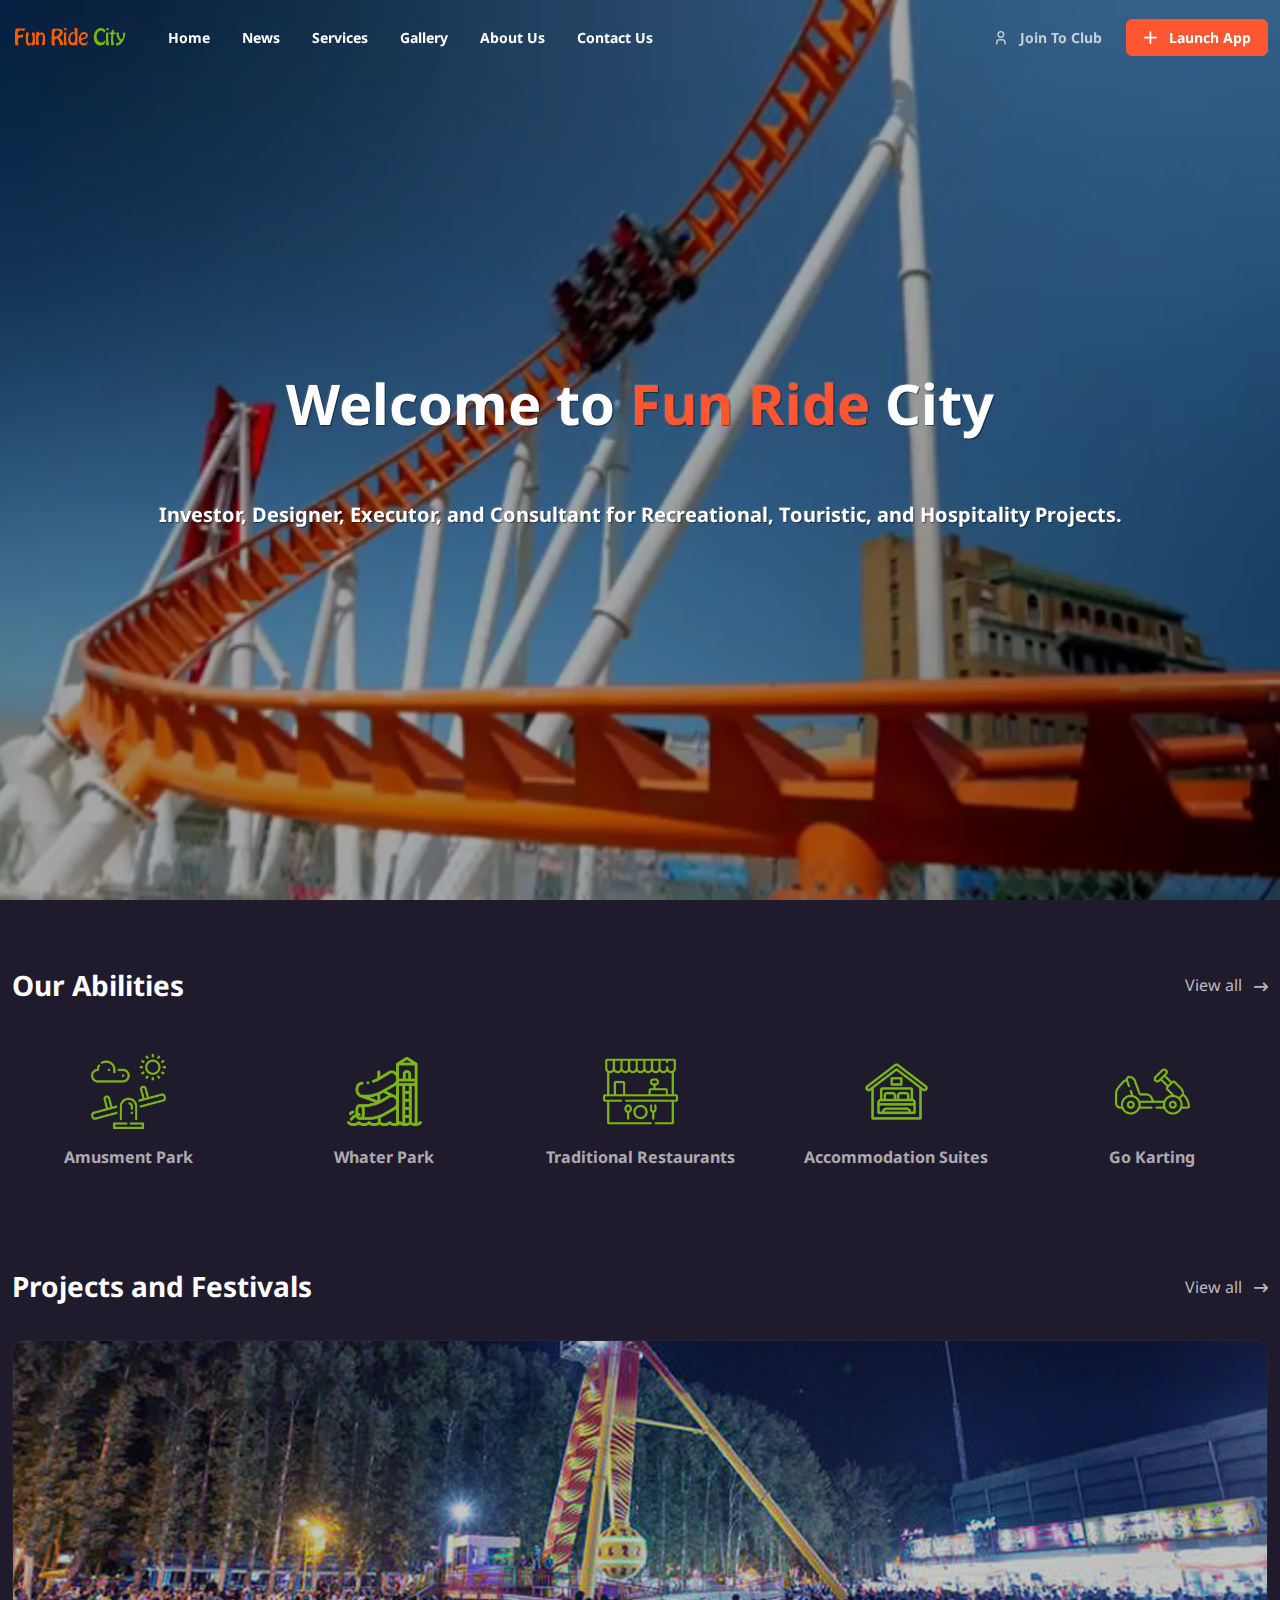
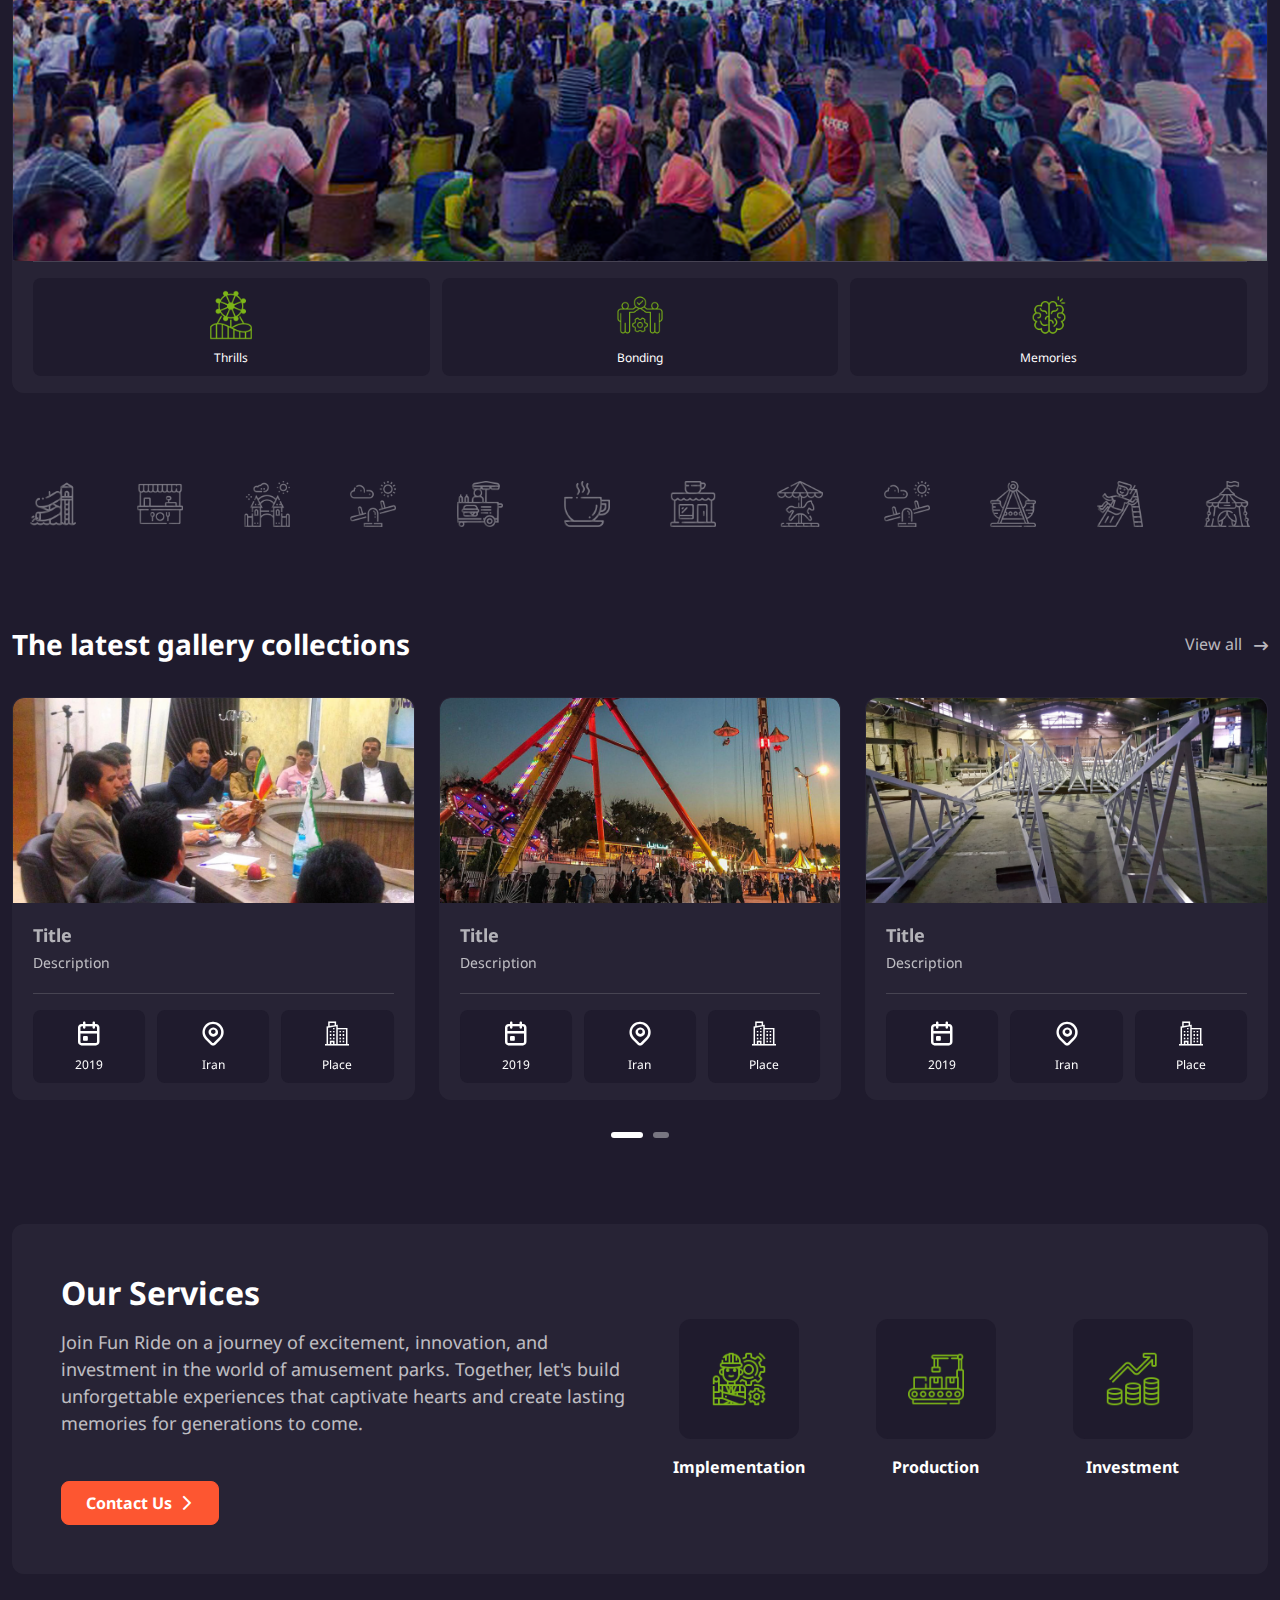
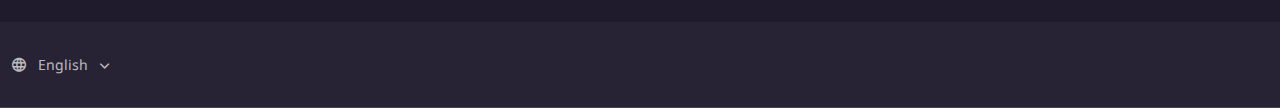
==== index.html @ d41fa2e6 "Update index.html" ====
<!DOCTYPE html>
<html lang="en">
<head>
    <meta charset="utf-8">
    <title>Fun Ride City | Home</title>
    <!-- SEO Meta Tags-->
    <meta name="description" content="Fun Ride City - Directory &amp; Listings Bootstrap Template">
    <meta name="keywords" content="bootstrap, business, directory, listings, e-commerce, car dealer, city guide, real estate, job board, user account, multipurpose, ui kit, html5, css3, javascript, gallery, slider, touch">
    <meta name="author" content="Createx Studio">
    <!-- Viewport-->
    <meta name="viewport" content="width=device-width, initial-scale=1">
    <!-- Favicon and Touch Icons-->
    <link rel="apple-touch-icon" sizes="180x180" href="apple-touch-icon.png">
    <link rel="icon" type="image/png" sizes="32x32" href="favicon-32x32.png">
    <link rel="icon" type="image/png" sizes="16x16" href="favicon-16x16.png">
    <link rel="manifest" href="site.webmanifest">
    <link rel="mask-icon" color="#5bbad5" href="safari-pinned-tab.svg">
    <meta name="msapplication-TileColor" content="#766df4">
    <meta name="theme-color" content="#ffffff">
 
    <!-- Page loading scripts-->
    <script>
      (function () {
        window.onload = function () {
          var preloader = document.querySelector('.page-loading');
          preloader.classList.remove('active');
          setTimeout(function () {
            preloader.remove();
          }, 2000);
        };
      })();
      
    </script>
    <!-- Vendor Styles-->
    <link rel="stylesheet" media="screen" href="vendor/simplebar/dist/simplebar.min.css"/>
    <link rel="stylesheet" media="screen" href="vendor/tiny-slider/dist/tiny-slider.css"/>
    <!-- Main Theme Styles + Bootstrap-->
    <link rel="stylesheet" media="screen" href="css/theme.min.css">
    <link rel="stylesheet" media="screen" href="css/custom.css">
  </head>
  <!-- Body-->
  <body class="bg-dark">
    <!-- Page loading spinner-->
    <div class="page-loading active">
      <div class="page-loading-inner">
        <div class="page-spinner"></div><span>Loading...</span>
      </div>
    </div>
    <main class="page-wrapper">
      <!-- Navbar-->
      <header class="navbar navbar-expand-lg navbar-dark fixed-top" data-scroll-header>
        <div class="container">
          <a class="navbar-brand me-3 me-xl-4" href="/"><img class="d-block" src="img/logo/logo-light.svg" width="116" alt="Fun Ride City"></a>
          <button class="navbar-toggler ms-auto" type="button" data-bs-toggle="collapse" data-bs-target="#navbarNav" aria-controls="navbarNav" aria-expanded="false" aria-label="Toggle navigation">
            <span class="navbar-toggler-icon"></span>
          </button>
          <a class="btn btn-link btn-light btn-sm d-none d-lg-block order-lg-3" href="#">
            <i class="fi-user me-2"></i>
            Join To Club
          </a>
            <a class="btn btn-primary btn-sm ms-2 order-lg-3" href="#">
              <i class="fi-plus me-2"></i>
              Launch App
            </a>
          <div class="collapse navbar-collapse order-lg-2" id="navbarNav">
            <ul class="navbar-nav navbar-nav-scroll" style="max-height: 35rem;">
              <!-- Menu items-->
              <li class="nav-item active"><a class="nav-link" href="/">Home</a></li>
              <li class="nav-item active"><a class="nav-link" href="/">News</a></li>
              <li class="nav-item active"><a class="nav-link" href="/">Services</a></li>
              <li class="nav-item active"><a class="nav-link" href="/">Gallery</a></li>
              <li class="nav-item active"><a class="nav-link" href="/">About Us</a></li>
              <li class="nav-item active"><a class="nav-link" href="/">Contact Us</a></li>

              <li class="nav-item d-lg-none"><a class="nav-link" href="#"  ><i class="fi-user me-2"></i>Join To Club</a></li>
            </ul>
          </div>
        </div>
      </header>
      <!-- Page content-->
      <!-- Hero-->
      <section class="bg-dark pb-3">
      
        <div class="video-container">
          <video autoplay muted loop>
              <source src="video/hero.mp4" type="video/mp4" />
          </video>
          <div class="overlay"></div>
          <div class="container py-5 align-items-center centered">
            <div class="row align-items-center mt-2 mt-md-0 pt-md-4 py-lg-5">
              <div class="col-md-12 order-md-1 mx-auto text-center justify-content-center  align-items-center h-100">
                <h1 class="display-4 text-light pb-3 mb-4 mb-lg-5 position-relative top-text">Welcome to <span class='text-primary'>Fun Ride</span> City</h1>
                <span class="h5 text-white top-text">
                  Investor, Designer, Executor, and Consultant for Recreational, Touristic, and Hospitality Projects.
                </span>
              </div>
            </div>
          </div>
        </div>

      </section>

      <!-- Body type selection-->
      <section class="container pb-5 mb-md-4">
        <div class="d-sm-flex align-items-center justify-content-between mb-3 mb-sm-4 pb-sm-2 mt-5">
          <h2 class="h3 text-light mb-2 mb-sm-0">Our Abilities</h2><a class="btn btn-link btn-light fw-normal px-0" href="#">View all<i class="fi-arrow-long-right fs-sm mt-0 ps-1 ms-2"></i></a>
        </div>
        <div class="row row-cols-2 row-cols-sm-1 row-cols-md-3 row-cols-lg-5 g-2 g-md-4">
          <!-- Item-->
          <div class="col">
            <div class="card card-body card-light card-hover bg-transparent border-0 px-0 pt-0 text-center"><img class="d-block mx-auto mb-3 mt-3" src="img/funride/facilities/play.png" width="75" alt="Amusment Park"><a class="nav-link-light stretched-link fw-bold" href="#">Amusment Park</a></div>
          </div>
          <!-- Item-->
          <div class="col">
            <div class="card card-body card-light card-hover bg-transparent border-0 px-0 pt-0 text-center"><img class="d-block mx-auto mb-3 mt-3" src="img/funride/facilities/waterpark.png" width="75" alt="Kids Soft Play area"><a class="nav-link-light stretched-link fw-bold" href="#">Whater Park</a></div>
          </div>
          <!-- Item-->
          <div class="col">
            <div class="card card-body card-light card-hover bg-transparent border-0 px-0 pt-0 text-center"><img class="d-block mx-auto mb-3 mt-3" src="img/funride/facilities/restaurant.png" width="75" alt="Food court"><a class="nav-link-light stretched-link fw-bold" href="#">Traditional Restaurants</a></div>
          </div>
          <!-- Item-->
          <div class="col">
            <div class="card card-body card-light card-hover bg-transparent border-0 px-0 pt-0 text-center"><img class="d-block mx-auto mb-3 mt-3" src="img/funride/facilities/accommodation.png" width="75" alt="Party Hall"><a class="nav-link-light stretched-link fw-bold" href="#">Accommodation Suites</a></div>
          </div>
          <!-- Item-->
          <div class="col">
            <div class="card card-body card-light card-hover bg-transparent border-0 px-0 pt-0 text-center"><img class="d-block mx-auto mb-3 mt-3" src="img/funride/facilities/go-kart.png" width="75" alt="Karting"><a class="nav-link-light stretched-link fw-bold" href="#">Go Karting</a></div>
          </div>
         
        </div>
      </section>
      <!-- Top offers-->
      <section class="container pt-sm-1 pb-5 mb-md-4">
        <div class="d-sm-flex align-items-center justify-content-between mb-4 pb-sm-2">
          <h2 class="h3 text-light mb-2 mb-sm-0">Projects and Festivals</h2>
          <a class="btn btn-link btn-light fw-normal px-0" href="#">View all<i class="fi-arrow-long-right fs-sm mt-0 ps-1 ms-2"></i></a>
        </div>
        <div class="row">
          <div class="col-lg-12">
            <!-- Item-->
            <div class="card card-light card-hover h-lg-100 mb-4 mb-lg-0">

              <div class="tns-carousel-wrapper card-img-top card-img-hover">
                 <div class="tns-carousel-inner">
                  <img src="img/funride/test2.png" alt="Image">
                  <img src="img/funride/test.png" alt="Image">
                </div>
              </div>

              <div class="card-footer border-0 pt-0">
                <div class="border-top border-light pt-3">
                  <div class="row g-2">
                    <div class="col me-sm-1">
                      <div class="bg-dark rounded text-center w-100 h-100 p-2"> <img class="d-block h4 text-light m-1 mx-auto" src="img/funride/theme-park.png" width="50" alt="Image"> <span class="fs-xs text-light">Thrills</span></div>
                    </div>
                    <div class="col me-sm-1">
                      <div class="bg-dark rounded text-center w-100 h-100 p-2"> <img class="d-block h4 text-light m-1 mx-auto" src="img/funride/bonding.png" width="50" alt="Image"> <span class="fs-xs text-light">Bonding</span></div>
                    </div>
                    <div class="col">
                      <div class="bg-dark rounded text-center w-100 h-100 p-2"> <img class="d-block h4 text-light m-1 mx-auto" src="img/funride/memory.png" width="50" alt="Image"> <span class="fs-xs text-light">Memories</span></div>
                    </div>
                  </div>
                </div>
              </div>
            </div>
          </div>

        </div>
      </section>
      <!-- Brands-->
      <section class="container py-2 py-sm-3">
        <div class="row g-2 g-sm-4">
          <div class="col-3 col-sm-2 col-xl-1 mb-4 pb-2"><a class="opacity-40 opacity-transition d-table mx-auto" href="#"><img src="img/funride/brands/3.png" width="46" alt=""></a></div>
          <div class="col-3 col-sm-2 col-xl-1 mb-4 pb-2"><a class="opacity-40 opacity-transition d-table mx-auto" href="#"><img src="img/funride/brands/4.png" width="46" alt=""></a></div>
          <div class="col-3 col-sm-2 col-xl-1 mb-4 pb-2"><a class="opacity-40 opacity-transition d-table mx-auto" href="#"><img src="img/funride/brands/6.png" width="46" alt=""></a></div>
          <div class="col-3 col-sm-2 col-xl-1 mb-4 pb-2"><a class="opacity-40 opacity-transition d-table mx-auto" href="#"><img src="img/funride/brands/8.png" width="46" alt=""></a></div>
          <div class="col-3 col-sm-2 col-xl-1 mb-4 pb-2"><a class="opacity-40 opacity-transition d-table mx-auto" href="#"><img src="img/funride/brands/1.png" width="46" alt=""></a></div>
          <div class="col-3 col-sm-2 col-xl-1 mb-4 pb-2"><a class="opacity-40 opacity-transition d-table mx-auto" href="#"><img src="img/funride/brands/2.png" width="46" alt=""></a></div>
          <div class="col-3 col-sm-2 col-xl-1 mb-4 pb-2"><a class="opacity-40 opacity-transition d-table mx-auto" href="#"><img src="img/funride/brands/14.png" width="46" alt=""></a></div>
          <div class="col-3 col-sm-2 col-xl-1 mb-4 pb-2"><a class="opacity-40 opacity-transition d-table mx-auto" href="#"><img src="img/funride/brands/9.png" width="46" alt=""></a></div>
          <div class="col-3 col-sm-2 col-xl-1 mb-4 pb-2"><a class="opacity-40 opacity-transition d-table mx-auto" href="#"><img src="img/funride/brands/8.png" width="46" alt=""></a></div>
          <div class="col-3 col-sm-2 col-xl-1 mb-4 pb-2"><a class="opacity-40 opacity-transition d-table mx-auto" href="#"><img src="img/funride/brands/12.png" width="46" alt=""></a></div>
          <div class="col-3 col-sm-2 col-xl-1 mb-4 pb-2"><a class="opacity-40 opacity-transition d-table mx-auto" href="#"><img src="img/funride/brands/10.png" width="46" alt=""></a></div>
          <div class="col-3 col-sm-2 col-xl-1 mb-4 pb-2"><a class="opacity-40 opacity-transition d-table mx-auto" href="#"><img src="img/funride/brands/13.png" width="46" alt=""></a></div>
        </div>
      </section>

      <!-- Latest cars (carousel)-->
      <section class="container pt-sm-5 pt-4 pb-3">
        <div class="d-sm-flex align-items-center justify-content-between mb-3 mb-sm-4 pb-2">
          <h2 class="h3 text-light mb-3 mb-sm-0">The latest gallery collections</h2>
          <div class="d-flex align-items-center">
            <a class="btn btn-link btn-light fw-normal px-0" href="#">View all<i class="fi-arrow-long-right fs-sm mt-0 ps-1 ms-2"></i></a>
          </div>
        </div>
        <div class="tns-carousel-wrapper tns-controls-outside-xxl tns-nav-outside tns-carousel-light">
          <div class="tns-carousel-inner" data-carousel-options="{&quot;items&quot;: 3, &quot;responsive&quot;: {&quot;0&quot;:{&quot;items&quot;:1, &quot;gutter&quot;: 16},&quot;500&quot;:{&quot;items&quot;:2, &quot;gutter&quot;: 18},&quot;900&quot;:{&quot;items&quot;:3, &quot;gutter&quot;: 20}, &quot;1100&quot;:{&quot;gutter&quot;: 24}}}">
            <div>
              <div class="card card-light card-hover h-100">
                <div class="card-img-top card-img-hover"><a class="img-overlay" href="#"></a>
                  <div class="content-overlay end-0 top-0 pt-3 pe-3">
                    <button class="btn btn-icon btn-light btn-xs text-primary rounded-circle" type="button" data-bs-toggle="tooltip" data-bs-placement="left" title="Add to Wishlist"><i class="fi-heart"></i></button>
                  </div><img src="img/gallery/01.png" alt="Image">
                </div>
                <div class="card-body">
                   <h3 class="h6 mb-1"><a class="nav-link-light" href="#">Title</a></h3>
                  <div class="fs-sm text-light opacity-70">Description</div>
                </div>
                <div class="card-footer border-0 pt-0">
                  <div class="border-top border-light pt-3">
                    <div class="row g-2">
                      <div class="col me-sm-1">
                        <div class="bg-dark rounded text-center w-100 h-100 p-2"><i class="fi-calendar d-block h4 text-light mb-0 mx-center"></i><span class="fs-xs text-light">2019</span></div>
                      </div>
                      <div class="col me-sm-1">
                        <div class="bg-dark rounded text-center w-100 h-100 p-2"><i class="fi-map-pin d-block h4 text-light mb-0 mx-center"></i><span class="fs-xs text-light">Iran</span></div>
                      </div>
                      <div class="col">
                        <div class="bg-dark rounded text-center w-100 h-100 p-2"><i class="fi-apartment d-block h4 text-light mb-0 mx-center"></i><span class="fs-xs text-light">Place</span></div>
                      </div>
                    </div>
                  </div>
                </div>
              </div>
            </div>
           
            <div>
              <div class="card card-light card-hover h-100">
                <div class="card-img-top card-img-hover"><a class="img-overlay" href="#"></a>
                  <div class="content-overlay end-0 top-0 pt-3 pe-3">
                    <button class="btn btn-icon btn-light btn-xs text-primary rounded-circle" type="button" data-bs-toggle="tooltip" data-bs-placement="left" title="Add to Wishlist"><i class="fi-heart"></i></button>
                  </div><img src="img/gallery/02.png" alt="Image">
                </div>
                <div class="card-body">
                   <h3 class="h6 mb-1"><a class="nav-link-light" href="#">Title</a></h3>
                  <div class="fs-sm text-light opacity-70">Description</div>
                </div>
                <div class="card-footer border-0 pt-0">
                  <div class="border-top border-light pt-3">
                    <div class="row g-2">
                      <div class="col me-sm-1">
                        <div class="bg-dark rounded text-center w-100 h-100 p-2"><i class="fi-calendar d-block h4 text-light mb-0 mx-center"></i><span class="fs-xs text-light">2019</span></div>
                      </div>
                      <div class="col me-sm-1">
                        <div class="bg-dark rounded text-center w-100 h-100 p-2"><i class="fi-map-pin d-block h4 text-light mb-0 mx-center"></i><span class="fs-xs text-light">Iran</span></div>
                      </div>
                      <div class="col">
                        <div class="bg-dark rounded text-center w-100 h-100 p-2"><i class="fi-apartment d-block h4 text-light mb-0 mx-center"></i><span class="fs-xs text-light">Place</span></div>
                      </div>
                    </div>
                  </div>
                </div>
              </div>
            </div>
          
            <div>
              <div class="card card-light card-hover h-100">
                <div class="card-img-top card-img-hover"><a class="img-overlay" href="#"></a>
                  <div class="content-overlay end-0 top-0 pt-3 pe-3">
                    <button class="btn btn-icon btn-light btn-xs text-primary rounded-circle" type="button" data-bs-toggle="tooltip" data-bs-placement="left" title="Add to Wishlist"><i class="fi-heart"></i></button>
                  </div><img src="img/gallery/03.png" alt="Image">
                </div>
                <div class="card-body">
                   <h3 class="h6 mb-1"><a class="nav-link-light" href="#">Title</a></h3>
                  <div class="fs-sm text-light opacity-70">Description</div>
                </div>
                <div class="card-footer border-0 pt-0">
                  <div class="border-top border-light pt-3">
                    <div class="row g-2">
                      <div class="col me-sm-1">
                        <div class="bg-dark rounded text-center w-100 h-100 p-2"><i class="fi-calendar d-block h4 text-light mb-0 mx-center"></i><span class="fs-xs text-light">2019</span></div>
                      </div>
                      <div class="col me-sm-1">
                        <div class="bg-dark rounded text-center w-100 h-100 p-2"><i class="fi-map-pin d-block h4 text-light mb-0 mx-center"></i><span class="fs-xs text-light">Iran</span></div>
                      </div>
                      <div class="col">
                        <div class="bg-dark rounded text-center w-100 h-100 p-2"><i class="fi-apartment d-block h4 text-light mb-0 mx-center"></i><span class="fs-xs text-light">Place</span></div>
                      </div>
                    </div>
                  </div>
                </div>
              </div>
            </div>
           
            <div>
              <div class="card card-light card-hover h-100">
                <div class="card-img-top card-img-hover"><a class="img-overlay" href="#"></a>
                  <div class="content-overlay end-0 top-0 pt-3 pe-3">
                    <button class="btn btn-icon btn-light btn-xs text-primary rounded-circle" type="button" data-bs-toggle="tooltip" data-bs-placement="left" title="Add to Wishlist"><i class="fi-heart"></i></button>
                  </div><img src="img/gallery/04.png" alt="Image">
                </div>
                <div class="card-body">
                   <h3 class="h6 mb-1"><a class="nav-link-light" href="#">Title</a></h3>
                  <div class="fs-sm text-light opacity-70">Description</div>
                </div>
                <div class="card-footer border-0 pt-0">
                  <div class="border-top border-light pt-3">
                    <div class="row g-2">
                      <div class="col me-sm-1">
                        <div class="bg-dark rounded text-center w-100 h-100 p-2"><i class="fi-calendar d-block h4 text-light mb-0 mx-center"></i><span class="fs-xs text-light">2019</span></div>
                      </div>
                      <div class="col me-sm-1">
                        <div class="bg-dark rounded text-center w-100 h-100 p-2"><i class="fi-map-pin d-block h4 text-light mb-0 mx-center"></i><span class="fs-xs text-light">Iran</span></div>
                      </div>
                      <div class="col">
                        <div class="bg-dark rounded text-center w-100 h-100 p-2"><i class="fi-apartment d-block h4 text-light mb-0 mx-center"></i><span class="fs-xs text-light">Place</span></div>
                      </div>
                    </div>
                  </div>
                </div>
              </div>
            </div>
          </div>
        </div>
      </section>
      <!-- CTA carousel-->
      <section class="container pt-4 pb-5 py-sm-5">
             <div>
              <div class="card card-body p-sm-5 card-light h-100">
                <div class="row align-items-center py-3 py-sm-0">
                  <div class="col-md-6 mb-4 pb-3 mb-md-0 pb-md-0 text-center text-md-start">
                    <h2 class="text-light">Our Services</h2>
                    <p class="fs-lg text-light opacity-70 pb-md-4">Join Fun Ride on a journey of excitement, innovation, and investment in the world of amusement parks. Together, let's build unforgettable experiences that captivate hearts and create lasting memories for generations to come.</p><a class="btn btn-primary" href="#">Contact Us<i class="fi-chevron-right fs-sm ms-2"></i></a>
                  </div>
                  <div class="col-md-6">
                    <div class="row row-cols-sm-3 row-cols-md-2 row-cols-lg-3 gy-4 gx-3 gx-sm-4">
                      <div class="col">
                        <div class="d-table bg-dark rounded-3 p-4 mx-auto mb-3"><img class="d-block m-sm-2" src="img/services/implementation.png" width="56" alt="Vetted buyers"></div>
                        <div class="fw-bold text-center">Implementation</div>
                      </div>
                      <div class="col">
                        <div class="d-table bg-dark rounded-3 p-4 mx-auto mb-3"><img class="d-block m-sm-2" src="img/services/production.png" width="56" alt="Smart tools"></div>
                        <div class="fw-bold text-center">Production</div>
                      </div>
                      <div class="col">
                        <div class="d-table bg-dark rounded-3 p-4 mx-auto mb-3"><img class="d-block m-sm-2" src="img/services/investment.png" width="56" alt="Handshake"></div>
                        <div class="fw-bold text-center">Investment</div>
                      </div>
                    </div>
                  </div>
                </div>
              </div>
            </div>
      </section>
 
    </main>
    <!-- Footer-->
    <footer class="footer bg-faded-light">
      <div class="border-bottom border-light py-4">
        <div class="container d-sm-flex align-items-center justify-content-between">
          <div class="d-flex pt-3 pt-sm-0">
            <div class="dropdown ms-n3">
              <button class="btn btn-light btn-link btn-sm dropdown-toggle fw-normal py-2" type="button" data-bs-toggle="dropdown"><i class="fi-globe me-2"></i>
              English
            </button>
              <div class="dropdown-menu dropdown-menu-dark w-100">
                <a class="dropdown-item" href="#">English</a>
                <a class="dropdown-item" href="#">Arabic</a>
                <a class="dropdown-item" href="#">Persian</a>
              </div>
            </div>
          </div> 
          
                    
         
        </div>
      </div>

    </footer>
    <!-- Back to top button-->
    <a class="btn-scroll-top" href="#top" data-scroll><span class="btn-scroll-top-tooltip text-muted fs-sm me-2">Top</span><i class="btn-scroll-top-icon fi-chevron-up">   </i></a>
    <!-- Vendor scrits: js libraries and plugins-->
    <script src="vendor/bootstrap/dist/js/bootstrap.bundle.min.js"></script>
    <script src="vendor/simplebar/dist/simplebar.min.js"></script>
    <script src="vendor/smooth-scroll/dist/smooth-scroll.polyfills.min.js"></script>
    <script src="vendor/tiny-slider/dist/min/tiny-slider.js"></script>
    <script src="vendor/jarallax/dist/jarallax.min.js"></script>
    <script src="vendor/jarallax/dist/jarallax-element.min.js"></script>
    <script src="vendor/parallax-js/dist/parallax.min.js"></script>
    <!-- Main theme script-->
    <script src="js/theme.min.js"></script>
  </body>

</html>
---- vendor/simplebar/dist/simplebar.min.css ----
[data-simplebar]{position:relative;flex-direction:column;flex-wrap:wrap;justify-content:flex-start;align-content:flex-start;align-items:flex-start}.simplebar-wrapper{overflow:hidden;width:inherit;height:inherit;max-width:inherit;max-height:inherit}.simplebar-mask{direction:inherit;position:absolute;overflow:hidden;padding:0;margin:0;left:0;top:0;bottom:0;right:0;width:auto!important;height:auto!important;z-index:0}.simplebar-offset{direction:inherit!important;box-sizing:inherit!important;resize:none!important;position:absolute;top:0;left:0;bottom:0;right:0;padding:0;margin:0;-webkit-overflow-scrolling:touch}.simplebar-content-wrapper{direction:inherit;box-sizing:border-box!important;position:relative;display:block;height:100%;width:auto;max-width:100%;max-height:100%;scrollbar-width:none;-ms-overflow-style:none}.simplebar-content-wrapper::-webkit-scrollbar,.simplebar-hide-scrollbar::-webkit-scrollbar{width:0;height:0}.simplebar-content:after,.simplebar-content:before{content:' ';display:table}.simplebar-placeholder{max-height:100%;max-width:100%;width:100%;pointer-events:none}.simplebar-height-auto-observer-wrapper{box-sizing:inherit!important;height:100%;width:100%;max-width:1px;position:relative;float:left;max-height:1px;overflow:hidden;z-index:-1;padding:0;margin:0;pointer-events:none;flex-grow:inherit;flex-shrink:0;flex-basis:0}.simplebar-height-auto-observer{box-sizing:inherit;display:block;opacity:0;position:absolute;top:0;left:0;height:1000%;width:1000%;min-height:1px;min-width:1px;overflow:hidden;pointer-events:none;z-index:-1}.simplebar-track{z-index:1;position:absolute;right:0;bottom:0;pointer-events:none;overflow:hidden}[data-simplebar].simplebar-dragging .simplebar-content{pointer-events:none;user-select:none;-webkit-user-select:none}[data-simplebar].simplebar-dragging .simplebar-track{pointer-events:all}.simplebar-scrollbar{position:absolute;left:0;right:0;min-height:10px}.simplebar-scrollbar:before{position:absolute;content:'';background:#000;border-radius:7px;left:2px;right:2px;opacity:0;transition:opacity .2s linear}.simplebar-scrollbar.simplebar-visible:before{opacity:.5;transition:opacity 0s linear}.simplebar-track.simplebar-vertical{top:0;width:11px}.simplebar-track.simplebar-vertical .simplebar-scrollbar:before{top:2px;bottom:2px}.simplebar-track.simplebar-horizontal{left:0;height:11px}.simplebar-track.simplebar-horizontal .simplebar-scrollbar:before{height:100%;left:2px;right:2px}.simplebar-track.simplebar-horizontal .simplebar-scrollbar{right:auto;left:0;top:2px;height:7px;min-height:0;min-width:10px;width:auto}[data-simplebar-direction=rtl] .simplebar-track.simplebar-vertical{right:auto;left:0}.hs-dummy-scrollbar-size{direction:rtl;position:fixed;opacity:0;visibility:hidden;height:500px;width:500px;overflow-y:hidden;overflow-x:scroll}.simplebar-hide-scrollbar{position:fixed;left:0;visibility:hidden;overflow-y:scroll;scrollbar-width:none;-ms-overflow-style:none}
---- vendor/tiny-slider/dist/tiny-slider.css ----
.tns-outer{padding:0 !important}.tns-outer [hidden]{display:none !important}.tns-outer [aria-controls],.tns-outer [data-action]{cursor:pointer}.tns-slider{-webkit-transition:all 0s;-moz-transition:all 0s;transition:all 0s}.tns-slider>.tns-item{-webkit-box-sizing:border-box;-moz-box-sizing:border-box;box-sizing:border-box}.tns-horizontal.tns-subpixel{white-space:nowrap}.tns-horizontal.tns-subpixel>.tns-item{display:inline-block;vertical-align:top;white-space:normal}.tns-horizontal.tns-no-subpixel:after{content:'';display:table;clear:both}.tns-horizontal.tns-no-subpixel>.tns-item{float:left}.tns-horizontal.tns-carousel.tns-no-subpixel>.tns-item{margin-right:-100%}.tns-no-calc{position:relative;left:0}.tns-gallery{position:relative;left:0;min-height:1px}.tns-gallery>.tns-item{position:absolute;left:-100%;-webkit-transition:transform 0s, opacity 0s;-moz-transition:transform 0s, opacity 0s;transition:transform 0s, opacity 0s}.tns-gallery>.tns-slide-active{position:relative;left:auto !important}.tns-gallery>.tns-moving{-webkit-transition:all 0.25s;-moz-transition:all 0.25s;transition:all 0.25s}.tns-autowidth{display:inline-block}.tns-lazy-img{-webkit-transition:opacity 0.6s;-moz-transition:opacity 0.6s;transition:opacity 0.6s;opacity:0.6}.tns-lazy-img.tns-complete{opacity:1}.tns-ah{-webkit-transition:height 0s;-moz-transition:height 0s;transition:height 0s}.tns-ovh{overflow:hidden}.tns-visually-hidden{position:absolute;left:-10000em}.tns-transparent{opacity:0;visibility:hidden}.tns-fadeIn{opacity:1;filter:alpha(opacity=100);z-index:0}.tns-normal,.tns-fadeOut{opacity:0;filter:alpha(opacity=0);z-index:-1}.tns-vpfix{white-space:nowrap}.tns-vpfix>div,.tns-vpfix>li{display:inline-block}.tns-t-subp2{margin:0 auto;width:310px;position:relative;height:10px;overflow:hidden}.tns-t-ct{width:2333.3333333%;width:-webkit-calc(100% * 70 / 3);width:-moz-calc(100% * 70 / 3);width:calc(100% * 70 / 3);position:absolute;right:0}.tns-t-ct:after{content:'';display:table;clear:both}.tns-t-ct>div{width:1.4285714%;width:-webkit-calc(100% / 70);width:-moz-calc(100% / 70);width:calc(100% / 70);height:10px;float:left}

/*# sourceMappingURL=sourcemaps/tiny-slider.css.map */
---- css/theme.min.css ----
@import"https://fonts.googleapis.com/css2?family=Noto+Sans:wght@400;700&amp;display=swap";[class^=border-].border-light,[class*=" border-"].border-light{border-color:rgba(255,255,255,.15) !important}.opacity-transition{transition:opacity .25s ease-in-out}.opacity-transition:hover{opacity:1 !important}.hover-img-scale img{will-change:transform;transition:transform .3s ease-in-out;transform:none}.hover-img-scale:hover img{transform:translateY(-0.25rem) scale(1.01)}
:root{--bs-blue: #0d6efd;--bs-indigo: #6610f2;--bs-purple: #6f42c1;--bs-pink: #d63384;--bs-red: #dc3545;--bs-orange: #fd7e14;--bs-yellow: #ffc107;--bs-green: #198754;--bs-teal: #20c997;--bs-cyan: #0dcaf0;--bs-white: #fff;--bs-gray: #9691a4;--bs-gray-dark: #454056;--bs-gray-100: #f9f8fa;--bs-gray-200: #f5f4f8;--bs-gray-300: #efecf3;--bs-gray-400: #d5d2dc;--bs-gray-500: #bbb7c5;--bs-gray-600: #9691a4;--bs-gray-700: #666276;--bs-gray-800: #454056;--bs-gray-900: #1f1b2d;--bs-primary: #fd5631;--bs-accent: #5d3cf2;--bs-secondary: #f5f4f8;--bs-success: #07c98b;--bs-info: #3c76f2;--bs-warning: #fdbc31;--bs-danger: #f23c49;--bs-light: #fff;--bs-dark: #1f1b2d;--bs-primary-rgb: 253, 86, 49;--bs-accent-rgb: 93, 60, 242;--bs-secondary-rgb: 245, 244, 248;--bs-success-rgb: 7, 201, 139;--bs-info-rgb: 60, 118, 242;--bs-warning-rgb: 253, 188, 49;--bs-danger-rgb: 242, 60, 73;--bs-light-rgb: 255, 255, 255;--bs-dark-rgb: 31, 27, 45;--bs-white-rgb: 255, 255, 255;--bs-black-rgb: 0, 0, 0;--bs-body-color-rgb: 102, 98, 118;--bs-body-bg-rgb: 255, 255, 255;--bs-font-sans-serif: "Noto Sans", sans-serif;--bs-font-monospace: SFMono-Regular, Menlo, Monaco, Consolas, "Liberation Mono", "Courier New", monospace;--bs-gradient: linear-gradient(26.21deg, #5d3cf2 0%, #fd5631 108.88%);--bs-body-font-family: var(--bs-font-sans-serif);--bs-body-font-size: 1rem;--bs-body-font-weight: 400;--bs-body-line-height: 1.5;--bs-body-color: #666276;--bs-body-bg: #fff}*,*::before,*::after{box-sizing:border-box}body{margin:0;font-family:var(--bs-body-font-family);font-size:var(--bs-body-font-size);font-weight:var(--bs-body-font-weight);line-height:var(--bs-body-line-height);color:var(--bs-body-color);text-align:var(--bs-body-text-align);background-color:var(--bs-body-bg);-webkit-text-size-adjust:100%;-webkit-tap-highlight-color:rgba(0,0,0,0)}hr{margin:0 0;color:#efecf3;background-color:currentColor;border:0;opacity:1}hr:not([size]){height:1px}h6,.h6,h5,.h5,h4,.h4,h3,.h3,h2,.h2,h1,.h1{margin-top:0;margin-bottom:1rem;font-weight:700;line-height:1.2;color:#1f1b2d}h1,.h1{font-size:calc(1.375rem + 1.5vw)}@media(min-width: 1200px){h1,.h1{font-size:2.5rem}}h2,.h2{font-size:calc(1.325rem + 0.9vw)}@media(min-width: 1200px){h2,.h2{font-size:2rem}}h3,.h3{font-size:calc(1.3rem + 0.6vw)}@media(min-width: 1200px){h3,.h3{font-size:1.75rem}}h4,.h4{font-size:calc(1.275rem + 0.3vw)}@media(min-width: 1200px){h4,.h4{font-size:1.5rem}}h5,.h5{font-size:1.25rem}h6,.h6{font-size:1.125rem}p{margin-top:0;margin-bottom:1.25rem}abbr[title],abbr[data-bs-original-title]{-webkit-text-decoration:underline dotted;text-decoration:underline dotted;cursor:help;-webkit-text-decoration-skip-ink:none;text-decoration-skip-ink:none}address{margin-bottom:1rem;font-style:normal;line-height:inherit}ol,ul{padding-left:2rem}ol,ul,dl{margin-top:0;margin-bottom:1rem}ol ol,ul ul,ol ul,ul ol{margin-bottom:0}dt{font-weight:700}dd{margin-bottom:.5rem;margin-left:0}blockquote{margin:0 0 1rem}b,strong{font-weight:bolder}small,.small{font-size:0.875em}mark,.mark{padding:.2em;background-color:#fcf8e3}sub,sup{position:relative;font-size:0.75em;line-height:0;vertical-align:baseline}sub{bottom:-0.25em}sup{top:-0.5em}a{color:#fd5631;text-decoration:underline}a:hover{color:#fd3509;text-decoration:none}a:not([href]):not([class]),a:not([href]):not([class]):hover{color:inherit;text-decoration:none}pre,code,kbd,samp{font-family:var(--bs-font-monospace);font-size:1em;direction:ltr /* rtl:ignore */;unicode-bidi:bidi-override}pre{display:block;margin-top:0;margin-bottom:1rem;overflow:auto;font-size:0.875em;color:#fff}pre code{font-size:inherit;color:inherit;word-break:normal}code{font-size:0.875em;color:#e3116c;word-wrap:break-word}a>code{color:inherit}kbd{padding:.2rem .4rem;font-size:0.875em;color:#fff;background-color:#1f1b2d;border-radius:.375rem}kbd kbd{padding:0;font-size:1em;font-weight:700}figure{margin:0 0 1rem}img,svg{vertical-align:middle}table{caption-side:bottom;border-collapse:collapse}caption{padding-top:.75rem;padding-bottom:.75rem;color:#9691a4;text-align:left}th{font-weight:700;text-align:inherit;text-align:-webkit-match-parent}thead,tbody,tfoot,tr,td,th{border-color:inherit;border-style:solid;border-width:0}label{display:inline-block}button{border-radius:0}button:focus:not(:focus-visible){outline:0}input,button,select,optgroup,textarea{margin:0;font-family:inherit;font-size:inherit;line-height:inherit}button,select{text-transform:none}[role=button]{cursor:pointer}select{word-wrap:normal}select:disabled{opacity:1}[list]::-webkit-calendar-picker-indicator{display:none}button,[type=button],[type=reset],[type=submit]{-webkit-appearance:button}button:not(:disabled),[type=button]:not(:disabled),[type=reset]:not(:disabled),[type=submit]:not(:disabled){cursor:pointer}::-moz-focus-inner{padding:0;border-style:none}textarea{resize:vertical}fieldset{min-width:0;padding:0;margin:0;border:0}legend{float:left;width:100%;padding:0;margin-bottom:.5rem;font-size:calc(1.275rem + 0.3vw);line-height:inherit}@media(min-width: 1200px){legend{font-size:1.5rem}}legend+*{clear:left}::-webkit-datetime-edit-fields-wrapper,::-webkit-datetime-edit-text,::-webkit-datetime-edit-minute,::-webkit-datetime-edit-hour-field,::-webkit-datetime-edit-day-field,::-webkit-datetime-edit-month-field,::-webkit-datetime-edit-year-field{padding:0}::-webkit-inner-spin-button{height:auto}[type=search]{outline-offset:-2px;-webkit-appearance:textfield}::-webkit-search-decoration{-webkit-appearance:none}::-webkit-color-swatch-wrapper{padding:0}::-webkit-file-upload-button{font:inherit}::file-selector-button{font:inherit}::file-selector-button{font:inherit}::-webkit-file-upload-button{font:inherit;-webkit-appearance:button}output{display:inline-block}iframe{border:0}summary{display:list-item;cursor:pointer}progress{vertical-align:baseline}[hidden]{display:none !important}.lead{font-size:1.25rem;font-weight:normal}.display-1{font-size:calc(1.625rem + 4.5vw);font-weight:700;line-height:1.2}@media(min-width: 1200px){.display-1{font-size:5rem}}.display-2{font-size:calc(1.575rem + 3.9vw);font-weight:700;line-height:1.2}@media(min-width: 1200px){.display-2{font-size:4.5rem}}.display-3{font-size:calc(1.525rem + 3.3vw);font-weight:700;line-height:1.2}@media(min-width: 1200px){.display-3{font-size:4rem}}.display-4{font-size:calc(1.475rem + 2.7vw);font-weight:700;line-height:1.2}@media(min-width: 1200px){.display-4{font-size:3.5rem}}.display-5{font-size:calc(1.425rem + 2.1vw);font-weight:700;line-height:1.2}@media(min-width: 1200px){.display-5{font-size:3rem}}.display-6{font-size:calc(1.3875rem + 1.65vw);font-weight:700;line-height:1.2}@media(min-width: 1200px){.display-6{font-size:2.625rem}}.list-unstyled{padding-left:0;list-style:none}.list-inline{padding-left:0;list-style:none}.list-inline-item{display:inline-block}.list-inline-item:not(:last-child){margin-right:.5rem}.initialism{font-size:0.875em;text-transform:uppercase}.blockquote{margin-bottom:1.25rem;font-size:1.125rem}.blockquote>:last-child{margin-bottom:0}.blockquote-footer{margin-top:-1.25rem;margin-bottom:1.25rem;font-size:1rem;color:#1f1b2d}.blockquote-footer::before{content:"— "}.img-fluid{max-width:100%;height:auto}.img-thumbnail{padding:.375rem;background-color:#fff;border:1px solid #efecf3;border-radius:.75rem;box-shadow:0 .125rem .125rem -0.125rem rgba(31,27,45,.08),0 .25rem .75rem rgba(31,27,45,.08);max-width:100%;height:auto}.figure{display:inline-block}.figure-img{margin-bottom:.5rem;line-height:1}.figure-caption{font-size:0.875em;color:#9691a4}.container,.container-fluid,.container-xxl,.container-xl,.container-lg,.container-md,.container-sm{width:100%;padding-right:var(--bs-gutter-x, 0.75rem);padding-left:var(--bs-gutter-x, 0.75rem);margin-right:auto;margin-left:auto}@media(min-width: 500px){.container-sm,.container{max-width:100%}}@media(min-width: 768px){.container-md,.container-sm,.container{max-width:100%}}@media(min-width: 992px){.container-lg,.container-md,.container-sm,.container{max-width:100%}}@media(min-width: 1200px){.container-xl,.container-lg,.container-md,.container-sm,.container{max-width:100%}}@media(min-width: 1400px){.container-xxl,.container-xl,.container-lg,.container-md,.container-sm,.container{max-width:1320px}}.row{--bs-gutter-x: 1.5rem;--bs-gutter-y: 0;display:flex;flex-wrap:wrap;margin-top:calc(-1*var(--bs-gutter-y));margin-right:calc(-0.5*var(--bs-gutter-x));margin-left:calc(-0.5*var(--bs-gutter-x))}.row>*{flex-shrink:0;width:100%;max-width:100%;padding-right:calc(var(--bs-gutter-x)*.5);padding-left:calc(var(--bs-gutter-x)*.5);margin-top:var(--bs-gutter-y)}.col{flex:1 0 0%}.row-cols-auto>*{flex:0 0 auto;width:auto}.row-cols-1>*{flex:0 0 auto;width:100%}.row-cols-2>*{flex:0 0 auto;width:50%}.row-cols-3>*{flex:0 0 auto;width:33.3333333333%}.row-cols-4>*{flex:0 0 auto;width:25%}.row-cols-5>*{flex:0 0 auto;width:20%}.row-cols-6>*{flex:0 0 auto;width:16.6666666667%}.col-auto{flex:0 0 auto;width:auto}.col-1{flex:0 0 auto;width:8.33333333%}.col-2{flex:0 0 auto;width:16.66666667%}.col-3{flex:0 0 auto;width:25%}.col-4{flex:0 0 auto;width:33.33333333%}.col-5{flex:0 0 auto;width:41.66666667%}.col-6{flex:0 0 auto;width:50%}.col-7{flex:0 0 auto;width:58.33333333%}.col-8{flex:0 0 auto;width:66.66666667%}.col-9{flex:0 0 auto;width:75%}.col-10{flex:0 0 auto;width:83.33333333%}.col-11{flex:0 0 auto;width:91.66666667%}.col-12{flex:0 0 auto;width:100%}.offset-1{margin-left:8.33333333%}.offset-2{margin-left:16.66666667%}.offset-3{margin-left:25%}.offset-4{margin-left:33.33333333%}.offset-5{margin-left:41.66666667%}.offset-6{margin-left:50%}.offset-7{margin-left:58.33333333%}.offset-8{margin-left:66.66666667%}.offset-9{margin-left:75%}.offset-10{margin-left:83.33333333%}.offset-11{margin-left:91.66666667%}.g-0,.gx-0{--bs-gutter-x: 0}.g-0,.gy-0{--bs-gutter-y: 0}.g-1,.gx-1{--bs-gutter-x: 0.25rem}.g-1,.gy-1{--bs-gutter-y: 0.25rem}.g-2,.gx-2{--bs-gutter-x: 0.5rem}.g-2,.gy-2{--bs-gutter-y: 0.5rem}.g-3,.gx-3{--bs-gutter-x: 1rem}.g-3,.gy-3{--bs-gutter-y: 1rem}.g-4,.gx-4{--bs-gutter-x: 1.5rem}.g-4,.gy-4{--bs-gutter-y: 1.5rem}.g-5,.gx-5{--bs-gutter-x: 3rem}.g-5,.gy-5{--bs-gutter-y: 3rem}@media(min-width: 500px){.col-sm{flex:1 0 0%}.row-cols-sm-auto>*{flex:0 0 auto;width:auto}.row-cols-sm-1>*{flex:0 0 auto;width:100%}.row-cols-sm-2>*{flex:0 0 auto;width:50%}.row-cols-sm-3>*{flex:0 0 auto;width:33.3333333333%}.row-cols-sm-4>*{flex:0 0 auto;width:25%}.row-cols-sm-5>*{flex:0 0 auto;width:20%}.row-cols-sm-6>*{flex:0 0 auto;width:16.6666666667%}.col-sm-auto{flex:0 0 auto;width:auto}.col-sm-1{flex:0 0 auto;width:8.33333333%}.col-sm-2{flex:0 0 auto;width:16.66666667%}.col-sm-3{flex:0 0 auto;width:25%}.col-sm-4{flex:0 0 auto;width:33.33333333%}.col-sm-5{flex:0 0 auto;width:41.66666667%}.col-sm-6{flex:0 0 auto;width:50%}.col-sm-7{flex:0 0 auto;width:58.33333333%}.col-sm-8{flex:0 0 auto;width:66.66666667%}.col-sm-9{flex:0 0 auto;width:75%}.col-sm-10{flex:0 0 auto;width:83.33333333%}.col-sm-11{flex:0 0 auto;width:91.66666667%}.col-sm-12{flex:0 0 auto;width:100%}.offset-sm-0{margin-left:0}.offset-sm-1{margin-left:8.33333333%}.offset-sm-2{margin-left:16.66666667%}.offset-sm-3{margin-left:25%}.offset-sm-4{margin-left:33.33333333%}.offset-sm-5{margin-left:41.66666667%}.offset-sm-6{margin-left:50%}.offset-sm-7{margin-left:58.33333333%}.offset-sm-8{margin-left:66.66666667%}.offset-sm-9{margin-left:75%}.offset-sm-10{margin-left:83.33333333%}.offset-sm-11{margin-left:91.66666667%}.g-sm-0,.gx-sm-0{--bs-gutter-x: 0}.g-sm-0,.gy-sm-0{--bs-gutter-y: 0}.g-sm-1,.gx-sm-1{--bs-gutter-x: 0.25rem}.g-sm-1,.gy-sm-1{--bs-gutter-y: 0.25rem}.g-sm-2,.gx-sm-2{--bs-gutter-x: 0.5rem}.g-sm-2,.gy-sm-2{--bs-gutter-y: 0.5rem}.g-sm-3,.gx-sm-3{--bs-gutter-x: 1rem}.g-sm-3,.gy-sm-3{--bs-gutter-y: 1rem}.g-sm-4,.gx-sm-4{--bs-gutter-x: 1.5rem}.g-sm-4,.gy-sm-4{--bs-gutter-y: 1.5rem}.g-sm-5,.gx-sm-5{--bs-gutter-x: 3rem}.g-sm-5,.gy-sm-5{--bs-gutter-y: 3rem}}@media(min-width: 768px){.col-md{flex:1 0 0%}.row-cols-md-auto>*{flex:0 0 auto;width:auto}.row-cols-md-1>*{flex:0 0 auto;width:100%}.row-cols-md-2>*{flex:0 0 auto;width:50%}.row-cols-md-3>*{flex:0 0 auto;width:33.3333333333%}.row-cols-md-4>*{flex:0 0 auto;width:25%}.row-cols-md-5>*{flex:0 0 auto;width:20%}.row-cols-md-6>*{flex:0 0 auto;width:16.6666666667%}.col-md-auto{flex:0 0 auto;width:auto}.col-md-1{flex:0 0 auto;width:8.33333333%}.col-md-2{flex:0 0 auto;width:16.66666667%}.col-md-3{flex:0 0 auto;width:25%}.col-md-4{flex:0 0 auto;width:33.33333333%}.col-md-5{flex:0 0 auto;width:41.66666667%}.col-md-6{flex:0 0 auto;width:50%}.col-md-7{flex:0 0 auto;width:58.33333333%}.col-md-8{flex:0 0 auto;width:66.66666667%}.col-md-9{flex:0 0 auto;width:75%}.col-md-10{flex:0 0 auto;width:83.33333333%}.col-md-11{flex:0 0 auto;width:91.66666667%}.col-md-12{flex:0 0 auto;width:100%}.offset-md-0{margin-left:0}.offset-md-1{margin-left:8.33333333%}.offset-md-2{margin-left:16.66666667%}.offset-md-3{margin-left:25%}.offset-md-4{margin-left:33.33333333%}.offset-md-5{margin-left:41.66666667%}.offset-md-6{margin-left:50%}.offset-md-7{margin-left:58.33333333%}.offset-md-8{margin-left:66.66666667%}.offset-md-9{margin-left:75%}.offset-md-10{margin-left:83.33333333%}.offset-md-11{margin-left:91.66666667%}.g-md-0,.gx-md-0{--bs-gutter-x: 0}.g-md-0,.gy-md-0{--bs-gutter-y: 0}.g-md-1,.gx-md-1{--bs-gutter-x: 0.25rem}.g-md-1,.gy-md-1{--bs-gutter-y: 0.25rem}.g-md-2,.gx-md-2{--bs-gutter-x: 0.5rem}.g-md-2,.gy-md-2{--bs-gutter-y: 0.5rem}.g-md-3,.gx-md-3{--bs-gutter-x: 1rem}.g-md-3,.gy-md-3{--bs-gutter-y: 1rem}.g-md-4,.gx-md-4{--bs-gutter-x: 1.5rem}.g-md-4,.gy-md-4{--bs-gutter-y: 1.5rem}.g-md-5,.gx-md-5{--bs-gutter-x: 3rem}.g-md-5,.gy-md-5{--bs-gutter-y: 3rem}}@media(min-width: 992px){.col-lg{flex:1 0 0%}.row-cols-lg-auto>*{flex:0 0 auto;width:auto}.row-cols-lg-1>*{flex:0 0 auto;width:100%}.row-cols-lg-2>*{flex:0 0 auto;width:50%}.row-cols-lg-3>*{flex:0 0 auto;width:33.3333333333%}.row-cols-lg-4>*{flex:0 0 auto;width:25%}.row-cols-lg-5>*{flex:0 0 auto;width:20%}.row-cols-lg-6>*{flex:0 0 auto;width:16.6666666667%}.col-lg-auto{flex:0 0 auto;width:auto}.col-lg-1{flex:0 0 auto;width:8.33333333%}.col-lg-2{flex:0 0 auto;width:16.66666667%}.col-lg-3{flex:0 0 auto;width:25%}.col-lg-4{flex:0 0 auto;width:33.33333333%}.col-lg-5{flex:0 0 auto;width:41.66666667%}.col-lg-6{flex:0 0 auto;width:50%}.col-lg-7{flex:0 0 auto;width:58.33333333%}.col-lg-8{flex:0 0 auto;width:66.66666667%}.col-lg-9{flex:0 0 auto;width:75%}.col-lg-10{flex:0 0 auto;width:83.33333333%}.col-lg-11{flex:0 0 auto;width:91.66666667%}.col-lg-12{flex:0 0 auto;width:100%}.offset-lg-0{margin-left:0}.offset-lg-1{margin-left:8.33333333%}.offset-lg-2{margin-left:16.66666667%}.offset-lg-3{margin-left:25%}.offset-lg-4{margin-left:33.33333333%}.offset-lg-5{margin-left:41.66666667%}.offset-lg-6{margin-left:50%}.offset-lg-7{margin-left:58.33333333%}.offset-lg-8{margin-left:66.66666667%}.offset-lg-9{margin-left:75%}.offset-lg-10{margin-left:83.33333333%}.offset-lg-11{margin-left:91.66666667%}.g-lg-0,.gx-lg-0{--bs-gutter-x: 0}.g-lg-0,.gy-lg-0{--bs-gutter-y: 0}.g-lg-1,.gx-lg-1{--bs-gutter-x: 0.25rem}.g-lg-1,.gy-lg-1{--bs-gutter-y: 0.25rem}.g-lg-2,.gx-lg-2{--bs-gutter-x: 0.5rem}.g-lg-2,.gy-lg-2{--bs-gutter-y: 0.5rem}.g-lg-3,.gx-lg-3{--bs-gutter-x: 1rem}.g-lg-3,.gy-lg-3{--bs-gutter-y: 1rem}.g-lg-4,.gx-lg-4{--bs-gutter-x: 1.5rem}.g-lg-4,.gy-lg-4{--bs-gutter-y: 1.5rem}.g-lg-5,.gx-lg-5{--bs-gutter-x: 3rem}.g-lg-5,.gy-lg-5{--bs-gutter-y: 3rem}}@media(min-width: 1200px){.col-xl{flex:1 0 0%}.row-cols-xl-auto>*{flex:0 0 auto;width:auto}.row-cols-xl-1>*{flex:0 0 auto;width:100%}.row-cols-xl-2>*{flex:0 0 auto;width:50%}.row-cols-xl-3>*{flex:0 0 auto;width:33.3333333333%}.row-cols-xl-4>*{flex:0 0 auto;width:25%}.row-cols-xl-5>*{flex:0 0 auto;width:20%}.row-cols-xl-6>*{flex:0 0 auto;width:16.6666666667%}.col-xl-auto{flex:0 0 auto;width:auto}.col-xl-1{flex:0 0 auto;width:8.33333333%}.col-xl-2{flex:0 0 auto;width:16.66666667%}.col-xl-3{flex:0 0 auto;width:25%}.col-xl-4{flex:0 0 auto;width:33.33333333%}.col-xl-5{flex:0 0 auto;width:41.66666667%}.col-xl-6{flex:0 0 auto;width:50%}.col-xl-7{flex:0 0 auto;width:58.33333333%}.col-xl-8{flex:0 0 auto;width:66.66666667%}.col-xl-9{flex:0 0 auto;width:75%}.col-xl-10{flex:0 0 auto;width:83.33333333%}.col-xl-11{flex:0 0 auto;width:91.66666667%}.col-xl-12{flex:0 0 auto;width:100%}.offset-xl-0{margin-left:0}.offset-xl-1{margin-left:8.33333333%}.offset-xl-2{margin-left:16.66666667%}.offset-xl-3{margin-left:25%}.offset-xl-4{margin-left:33.33333333%}.offset-xl-5{margin-left:41.66666667%}.offset-xl-6{margin-left:50%}.offset-xl-7{margin-left:58.33333333%}.offset-xl-8{margin-left:66.66666667%}.offset-xl-9{margin-left:75%}.offset-xl-10{margin-left:83.33333333%}.offset-xl-11{margin-left:91.66666667%}.g-xl-0,.gx-xl-0{--bs-gutter-x: 0}.g-xl-0,.gy-xl-0{--bs-gutter-y: 0}.g-xl-1,.gx-xl-1{--bs-gutter-x: 0.25rem}.g-xl-1,.gy-xl-1{--bs-gutter-y: 0.25rem}.g-xl-2,.gx-xl-2{--bs-gutter-x: 0.5rem}.g-xl-2,.gy-xl-2{--bs-gutter-y: 0.5rem}.g-xl-3,.gx-xl-3{--bs-gutter-x: 1rem}.g-xl-3,.gy-xl-3{--bs-gutter-y: 1rem}.g-xl-4,.gx-xl-4{--bs-gutter-x: 1.5rem}.g-xl-4,.gy-xl-4{--bs-gutter-y: 1.5rem}.g-xl-5,.gx-xl-5{--bs-gutter-x: 3rem}.g-xl-5,.gy-xl-5{--bs-gutter-y: 3rem}}@media(min-width: 1400px){.col-xxl{flex:1 0 0%}.row-cols-xxl-auto>*{flex:0 0 auto;width:auto}.row-cols-xxl-1>*{flex:0 0 auto;width:100%}.row-cols-xxl-2>*{flex:0 0 auto;width:50%}.row-cols-xxl-3>*{flex:0 0 auto;width:33.3333333333%}.row-cols-xxl-4>*{flex:0 0 auto;width:25%}.row-cols-xxl-5>*{flex:0 0 auto;width:20%}.row-cols-xxl-6>*{flex:0 0 auto;width:16.6666666667%}.col-xxl-auto{flex:0 0 auto;width:auto}.col-xxl-1{flex:0 0 auto;width:8.33333333%}.col-xxl-2{flex:0 0 auto;width:16.66666667%}.col-xxl-3{flex:0 0 auto;width:25%}.col-xxl-4{flex:0 0 auto;width:33.33333333%}.col-xxl-5{flex:0 0 auto;width:41.66666667%}.col-xxl-6{flex:0 0 auto;width:50%}.col-xxl-7{flex:0 0 auto;width:58.33333333%}.col-xxl-8{flex:0 0 auto;width:66.66666667%}.col-xxl-9{flex:0 0 auto;width:75%}.col-xxl-10{flex:0 0 auto;width:83.33333333%}.col-xxl-11{flex:0 0 auto;width:91.66666667%}.col-xxl-12{flex:0 0 auto;width:100%}.offset-xxl-0{margin-left:0}.offset-xxl-1{margin-left:8.33333333%}.offset-xxl-2{margin-left:16.66666667%}.offset-xxl-3{margin-left:25%}.offset-xxl-4{margin-left:33.33333333%}.offset-xxl-5{margin-left:41.66666667%}.offset-xxl-6{margin-left:50%}.offset-xxl-7{margin-left:58.33333333%}.offset-xxl-8{margin-left:66.66666667%}.offset-xxl-9{margin-left:75%}.offset-xxl-10{margin-left:83.33333333%}.offset-xxl-11{margin-left:91.66666667%}.g-xxl-0,.gx-xxl-0{--bs-gutter-x: 0}.g-xxl-0,.gy-xxl-0{--bs-gutter-y: 0}.g-xxl-1,.gx-xxl-1{--bs-gutter-x: 0.25rem}.g-xxl-1,.gy-xxl-1{--bs-gutter-y: 0.25rem}.g-xxl-2,.gx-xxl-2{--bs-gutter-x: 0.5rem}.g-xxl-2,.gy-xxl-2{--bs-gutter-y: 0.5rem}.g-xxl-3,.gx-xxl-3{--bs-gutter-x: 1rem}.g-xxl-3,.gy-xxl-3{--bs-gutter-y: 1rem}.g-xxl-4,.gx-xxl-4{--bs-gutter-x: 1.5rem}.g-xxl-4,.gy-xxl-4{--bs-gutter-y: 1.5rem}.g-xxl-5,.gx-xxl-5{--bs-gutter-x: 3rem}.g-xxl-5,.gy-xxl-5{--bs-gutter-y: 3rem}}.table{--bs-table-bg: transparent;--bs-table-accent-bg: transparent;--bs-table-striped-color: #666276;--bs-table-striped-bg: rgba(0, 0, 0, 0.0375);--bs-table-active-color: #666276;--bs-table-active-bg: rgba(0, 0, 0, 0.05);--bs-table-hover-color: #666276;--bs-table-hover-bg: rgba(0, 0, 0, 0.05);width:100%;margin-bottom:1rem;color:#666276;vertical-align:top;border-color:#efecf3}.table>:not(caption)>*>*{padding:.75rem .75rem;background-color:var(--bs-table-bg);border-bottom-width:1px;box-shadow:inset 0 0 0 9999px var(--bs-table-accent-bg)}.table>tbody{vertical-align:inherit}.table>thead{vertical-align:bottom}.table>:not(:first-child){border-top:2px solid currentColor}.caption-top{caption-side:top}.table-sm>:not(caption)>*>*{padding:.375rem .375rem}.table-bordered>:not(caption)>*{border-width:1px 0}.table-bordered>:not(caption)>*>*{border-width:0 1px}.table-borderless>:not(caption)>*>*{border-bottom-width:0}.table-borderless>:not(:first-child){border-top-width:0}.table-striped>tbody>tr:nth-of-type(odd)>*{--bs-table-accent-bg: var(--bs-table-striped-bg);color:var(--bs-table-striped-color)}.table-active{--bs-table-accent-bg: var(--bs-table-active-bg);color:var(--bs-table-active-color)}.table-hover>tbody>tr:hover>*{--bs-table-accent-bg: var(--bs-table-hover-bg);color:var(--bs-table-hover-color)}.table-primary{--bs-table-bg: #ffeeea;--bs-table-striped-bg: #f5e5e1;--bs-table-striped-color: #000;--bs-table-active-bg: #f2e2de;--bs-table-active-color: #000;--bs-table-hover-bg: #f2e2de;--bs-table-hover-color: #000;color:#000;border-color:#e6d6d3}.table-accent{--bs-table-bg: #efecfe;--bs-table-striped-bg: #e6e3f4;--bs-table-striped-color: #000;--bs-table-active-bg: #e3e0f1;--bs-table-active-color: #000;--bs-table-hover-bg: #e3e0f1;--bs-table-hover-color: #000;color:#000;border-color:#d7d4e5}.table-secondary{--bs-table-bg: #f9f8fa;--bs-table-striped-bg: #f0eff1;--bs-table-striped-color: #000;--bs-table-active-bg: #edecee;--bs-table-active-color: #000;--bs-table-hover-bg: #edecee;--bs-table-hover-color: #000;color:#000;border-color:#e0dfe1}.table-success{--bs-table-bg: #e6faf3;--bs-table-striped-bg: #ddf1ea;--bs-table-striped-color: #000;--bs-table-active-bg: #dbeee7;--bs-table-active-color: #000;--bs-table-hover-bg: #dbeee7;--bs-table-hover-color: #000;color:#000;border-color:#cfe1db}.table-info{--bs-table-bg: #ecf1fe;--bs-table-striped-bg: #e3e8f4;--bs-table-striped-color: #000;--bs-table-active-bg: #e0e5f1;--bs-table-active-color: #000;--bs-table-hover-bg: #e0e5f1;--bs-table-hover-color: #000;color:#000;border-color:#d4d9e5}.table-warning{--bs-table-bg: #fff8ea;--bs-table-striped-bg: #f5efe1;--bs-table-striped-color: #000;--bs-table-active-bg: #f2ecde;--bs-table-active-color: #000;--bs-table-hover-bg: #f2ecde;--bs-table-hover-color: #000;color:#000;border-color:#e6dfd3}.table-danger{--bs-table-bg: #feeced;--bs-table-striped-bg: #f4e3e4;--bs-table-striped-color: #000;--bs-table-active-bg: #f1e0e1;--bs-table-active-color: #000;--bs-table-hover-bg: #f1e0e1;--bs-table-hover-color: #000;color:#000;border-color:#e5d4d5}.table-dark{--bs-table-bg: #1f1b2d;--bs-table-striped-bg: #272435;--bs-table-striped-color: #fff;--bs-table-active-bg: #2a2638;--bs-table-active-color: #fff;--bs-table-hover-bg: #2a2638;--bs-table-hover-color: #fff;color:#fff;border-color:#353242}.table-light{--bs-table-bg: #fff;--bs-table-striped-bg: whitesmoke;--bs-table-striped-color: #000;--bs-table-active-bg: #f2f2f2;--bs-table-active-color: #000;--bs-table-hover-bg: #f2f2f2;--bs-table-hover-color: #000;color:#000;border-color:#e6e6e6}.table-responsive{overflow-x:auto;-webkit-overflow-scrolling:touch}@media(max-width: 499.98px){.table-responsive-sm{overflow-x:auto;-webkit-overflow-scrolling:touch}}@media(max-width: 767.98px){.table-responsive-md{overflow-x:auto;-webkit-overflow-scrolling:touch}}@media(max-width: 991.98px){.table-responsive-lg{overflow-x:auto;-webkit-overflow-scrolling:touch}}@media(max-width: 1199.98px){.table-responsive-xl{overflow-x:auto;-webkit-overflow-scrolling:touch}}@media(max-width: 1399.98px){.table-responsive-xxl{overflow-x:auto;-webkit-overflow-scrolling:touch}}.form-label{margin-bottom:.375rem;font-size:1rem;color:#1f1b2d}.col-form-label{padding-top:calc(0.575rem + 1px);padding-bottom:calc(0.575rem + 1px);margin-bottom:0;font-size:inherit;line-height:1.5;color:#1f1b2d}.col-form-label-lg{padding-top:calc(0.825rem + 1px);padding-bottom:calc(0.825rem + 1px);font-size:1rem}.col-form-label-sm{padding-top:calc(0.425rem + 1px);padding-bottom:calc(0.425rem + 1px);font-size:0.875rem}.form-text{margin-top:.25rem;font-size:0.875em;color:#9691a4}.form-control{display:block;width:100%;padding:.575rem 1.125rem;font-size:1rem;font-weight:400;line-height:1.5;color:#454056;background-color:#fff;background-clip:padding-box;border:1px solid #d5d2dc;-webkit-appearance:none;-moz-appearance:none;appearance:none;border-radius:.5rem;box-shadow:inset 0 1px 2px transparent;transition:background-color .15s ease-in-out,border-color .15s ease-in-out,box-shadow .15s ease-in-out}@media(prefers-reduced-motion: reduce){.form-control{transition:none}}.form-control[type=file]{overflow:hidden}.form-control[type=file]:not(:disabled):not([readonly]){cursor:pointer}.form-control:focus{color:#454056;background-color:#fff;border-color:#feab98;outline:0;box-shadow:inset 0 1px 2px transparent,0 0 0 .125rem rgba(253,86,49,.25)}.form-control::-webkit-date-and-time-value{height:1.5em}.form-control::-moz-placeholder{color:#9691a4;opacity:1}.form-control::placeholder{color:#9691a4;opacity:1}.form-control:disabled,.form-control[readonly]{background-color:#f5f4f8;opacity:1}.form-control::-webkit-file-upload-button{padding:.575rem 1.125rem;margin:-0.575rem -1.125rem;-webkit-margin-end:1.125rem;margin-inline-end:1.125rem;color:#454056;background-color:#fff;pointer-events:none;border-color:inherit;border-style:solid;border-width:0;border-inline-end-width:1px;border-radius:0;-webkit-transition:color .2s ease-in-out,background-color .2s ease-in-out,border-color .2s ease-in-out,box-shadow .2s ease-in-out;transition:color .2s ease-in-out,background-color .2s ease-in-out,border-color .2s ease-in-out,box-shadow .2s ease-in-out}.form-control::file-selector-button{padding:.575rem 1.125rem;margin:-0.575rem -1.125rem;-webkit-margin-end:1.125rem;margin-inline-end:1.125rem;color:#454056;background-color:#fff;pointer-events:none;border-color:inherit;border-style:solid;border-width:0;border-inline-end-width:1px;border-radius:0;transition:color .2s ease-in-out,background-color .2s ease-in-out,border-color .2s ease-in-out,box-shadow .2s ease-in-out}.form-control::file-selector-button{padding:.575rem 1.125rem;margin:-0.575rem -1.125rem;-webkit-margin-end:1.125rem;margin-inline-end:1.125rem;color:#454056;background-color:#fff;pointer-events:none;border-color:inherit;border-style:solid;border-width:0;border-inline-end-width:1px;border-radius:0;transition:color .2s ease-in-out,background-color .2s ease-in-out,border-color .2s ease-in-out,box-shadow .2s ease-in-out}@media(prefers-reduced-motion: reduce){.form-control::-webkit-file-upload-button{-webkit-transition:none;transition:none}.form-control::file-selector-button{transition:none}.form-control::file-selector-button{transition:none}}.form-control:hover:not(:disabled):not([readonly])::-webkit-file-upload-button{background-color:#f2f2f2}.form-control:hover:not(:disabled):not([readonly])::file-selector-button{background-color:#f2f2f2}.form-control:hover:not(:disabled):not([readonly])::file-selector-button{background-color:#f2f2f2}.form-control::-webkit-file-upload-button{padding:.575rem 1.125rem;margin:-0.575rem -1.125rem;-webkit-margin-end:1.125rem;margin-inline-end:1.125rem;color:#454056;background-color:#fff;pointer-events:none;border-color:inherit;border-style:solid;border-width:0;border-inline-end-width:1px;border-radius:0;-webkit-transition:color .2s ease-in-out,background-color .2s ease-in-out,border-color .2s ease-in-out,box-shadow .2s ease-in-out;transition:color .2s ease-in-out,background-color .2s ease-in-out,border-color .2s ease-in-out,box-shadow .2s ease-in-out}@media(prefers-reduced-motion: reduce){.form-control::-webkit-file-upload-button{-webkit-transition:none;transition:none}}.form-control:hover:not(:disabled):not([readonly])::-webkit-file-upload-button{background-color:#f2f2f2}.form-control-plaintext{display:block;width:100%;padding:.575rem 0;margin-bottom:0;line-height:1.5;color:#666276;background-color:transparent;border:solid transparent;border-width:1px 0}.form-control-plaintext.form-control-sm,.form-control-plaintext.form-control-lg{padding-right:0;padding-left:0}.form-control-sm{min-height:calc(1.5em + 0.85rem + 2px);padding:.425rem 1rem;font-size:0.875rem;border-radius:.375rem}.form-control-sm::-webkit-file-upload-button{padding:.425rem 1rem;margin:-0.425rem -1rem;-webkit-margin-end:1rem;margin-inline-end:1rem}.form-control-sm::file-selector-button{padding:.425rem 1rem;margin:-0.425rem -1rem;-webkit-margin-end:1rem;margin-inline-end:1rem}.form-control-sm::file-selector-button{padding:.425rem 1rem;margin:-0.425rem -1rem;-webkit-margin-end:1rem;margin-inline-end:1rem}.form-control-sm::-webkit-file-upload-button{padding:.425rem 1rem;margin:-0.425rem -1rem;-webkit-margin-end:1rem;margin-inline-end:1rem}.form-control-lg{min-height:calc(1.5em + 1.65rem + 2px);padding:.825rem 1.25rem;font-size:1rem;border-radius:.5rem}.form-control-lg::-webkit-file-upload-button{padding:.825rem 1.25rem;margin:-0.825rem -1.25rem;-webkit-margin-end:1.25rem;margin-inline-end:1.25rem}.form-control-lg::file-selector-button{padding:.825rem 1.25rem;margin:-0.825rem -1.25rem;-webkit-margin-end:1.25rem;margin-inline-end:1.25rem}.form-control-lg::file-selector-button{padding:.825rem 1.25rem;margin:-0.825rem -1.25rem;-webkit-margin-end:1.25rem;margin-inline-end:1.25rem}.form-control-lg::-webkit-file-upload-button{padding:.825rem 1.25rem;margin:-0.825rem -1.25rem;-webkit-margin-end:1.25rem;margin-inline-end:1.25rem}textarea.form-control{min-height:calc(1.5em + 1.15rem + 2px)}textarea.form-control-sm{min-height:calc(1.5em + 0.85rem + 2px)}textarea.form-control-lg{min-height:calc(1.5em + 1.65rem + 2px)}.form-control-color{width:3rem;height:auto;padding:.575rem}.form-control-color:not(:disabled):not([readonly]){cursor:pointer}.form-control-color::-moz-color-swatch{height:1.5em;border-radius:.5rem}.form-control-color::-webkit-color-swatch{height:1.5em;border-radius:.5rem}.form-select{display:block;width:100%;padding:.575rem 2.53125rem .575rem 1.125rem;-moz-padding-start:calc(1.125rem - 3px);font-size:1rem;font-weight:400;line-height:1.5;color:#454056;background-color:#fff;background-image:url("data:image/svg+xml,%3csvg xmlns='http://www.w3.org/2000/svg' viewBox='0 0 16 16'%3e%3cpath fill='none' stroke='%23454056' stroke-linecap='round' stroke-linejoin='round' stroke-width='2' d='M2 5l6 6 6-6'/%3e%3c/svg%3e");background-repeat:no-repeat;background-position:right 1.125rem center;background-size:16px 12px;border:1px solid #d5d2dc;border-radius:.5rem;box-shadow:inset 0 1px 2px transparent;transition:background-color .15s ease-in-out,border-color .15s ease-in-out,box-shadow .15s ease-in-out;-webkit-appearance:none;-moz-appearance:none;appearance:none}@media(prefers-reduced-motion: reduce){.form-select{transition:none}}.form-select:focus{border-color:#feab98;outline:0;box-shadow:inset 0 1px 2px transparent,0 0 0 .125rem rgba(253,86,49,.25)}.form-select[multiple],.form-select[size]:not([size="1"]){padding-right:1.125rem;background-image:none}.form-select:disabled{background-color:#f5f4f8}.form-select:-moz-focusring{color:transparent;text-shadow:0 0 0 #454056}.form-select-sm{padding-top:.425rem;padding-bottom:.425rem;padding-left:1rem;font-size:0.875rem;border-radius:.375rem}.form-select-lg{padding-top:.825rem;padding-bottom:.825rem;padding-left:1.25rem;font-size:1rem;border-radius:.5rem}.form-check{display:block;min-height:1.5rem;padding-left:1.5em;margin-bottom:.375rem}.form-check .form-check-input{float:left;margin-left:-1.5em}.form-check-input{width:1em;height:1em;margin-top:.25em;vertical-align:top;background-color:transparent;background-repeat:no-repeat;background-position:center;background-size:contain;border:2px solid #bbb7c5;-webkit-appearance:none;-moz-appearance:none;appearance:none;-webkit-print-color-adjust:exact;color-adjust:exact}.form-check-input[type=checkbox]{border-radius:.1875em}.form-check-input[type=radio]{border-radius:50%}.form-check-input:active{filter:0}.form-check-input:focus{border-color:#feab98;outline:0;box-shadow:0}.form-check-input:checked{background-color:transparent;border-color:#fd5631}.form-check-input:checked[type=checkbox]{background-image:url("data:image/svg+xml,%3csvg xmlns='http://www.w3.org/2000/svg' viewBox='0 0 20 20'%3e%3cpath fill='none' stroke='%23fd5631' stroke-linecap='round' stroke-linejoin='round' stroke-width='3' d='M6 10l3 3l6-6'/%3e%3c/svg%3e")}.form-check-input:checked[type=radio]{background-image:url("data:image/svg+xml,%3csvg xmlns='http://www.w3.org/2000/svg' viewBox='-4 -4 8 8'%3e%3ccircle r='2' fill='%23fd5631'/%3e%3c/svg%3e")}.form-check-input[type=checkbox]:indeterminate{background-color:#fd5631;border-color:#fd5631;background-image:url("data:image/svg+xml,%3csvg xmlns='http://www.w3.org/2000/svg' viewBox='0 0 20 20'%3e%3cpath fill='none' stroke='%23fff' stroke-linecap='round' stroke-linejoin='round' stroke-width='3' d='M6 10h8'/%3e%3c/svg%3e")}.form-check-input:disabled{pointer-events:none;filter:none;opacity:.5}.form-check-input[disabled]~.form-check-label,.form-check-input:disabled~.form-check-label{opacity:.5}.form-check-label{color:#666276}.form-switch{padding-left:2.5em}.form-switch .form-check-input{width:2em;margin-left:-2.5em;background-image:url("data:image/svg+xml,%3csvg xmlns='http://www.w3.org/2000/svg' viewBox='-4 -4 8 8'%3e%3ccircle r='3' fill='%23fff'/%3e%3c/svg%3e");background-position:left center;border-radius:2em;transition:background-position .15s ease-in-out}@media(prefers-reduced-motion: reduce){.form-switch .form-check-input{transition:none}}.form-switch .form-check-input:focus{background-image:url("data:image/svg+xml,%3csvg xmlns='http://www.w3.org/2000/svg' viewBox='-4 -4 8 8'%3e%3ccircle r='3' fill='%23fff'/%3e%3c/svg%3e")}.form-switch .form-check-input:checked{background-position:right center;background-image:url("data:image/svg+xml,%3csvg xmlns='http://www.w3.org/2000/svg' viewBox='-4 -4 8 8'%3e%3ccircle r='3' fill='%23fff'/%3e%3c/svg%3e")}.form-check-inline{display:inline-block;margin-right:1rem}.btn-check{position:absolute;clip:rect(0, 0, 0, 0);pointer-events:none}.btn-check[disabled]+.btn,.btn-check:disabled+.btn{pointer-events:none;filter:none;opacity:.65}.form-range{width:100%;height:1.25rem;padding:0;background-color:transparent;-webkit-appearance:none;-moz-appearance:none;appearance:none}.form-range:focus{outline:0}.form-range:focus::-webkit-slider-thumb{box-shadow:0 0 0 1px #fff,0 0 0 .125rem rgba(253,86,49,.25)}.form-range:focus::-moz-range-thumb{box-shadow:0 0 0 1px #fff,0 0 0 .125rem rgba(253,86,49,.25)}.form-range::-moz-focus-outer{border:0}.form-range::-webkit-slider-thumb{width:1rem;height:1rem;margin-top:-0.25rem;background-color:#fd5631;border:0;border-radius:1rem;box-shadow:0 .1rem .25rem rgba(0,0,0,.1);-webkit-transition:background-color .15s ease-in-out,border-color .15s ease-in-out,box-shadow .15s ease-in-out;transition:background-color .15s ease-in-out,border-color .15s ease-in-out,box-shadow .15s ease-in-out;-webkit-appearance:none;appearance:none}@media(prefers-reduced-motion: reduce){.form-range::-webkit-slider-thumb{-webkit-transition:none;transition:none}}.form-range::-webkit-slider-thumb:active{background-color:#fd3104}.form-range::-webkit-slider-runnable-track{width:100%;height:.5rem;color:transparent;cursor:pointer;background-color:#efecf3;border-color:transparent;border-radius:1rem;box-shadow:inset 0 1px 2px transparent}.form-range::-moz-range-thumb{width:1rem;height:1rem;background-color:#fd5631;border:0;border-radius:1rem;box-shadow:0 .1rem .25rem rgba(0,0,0,.1);-moz-transition:background-color .15s ease-in-out,border-color .15s ease-in-out,box-shadow .15s ease-in-out;transition:background-color .15s ease-in-out,border-color .15s ease-in-out,box-shadow .15s ease-in-out;-moz-appearance:none;appearance:none}@media(prefers-reduced-motion: reduce){.form-range::-moz-range-thumb{-moz-transition:none;transition:none}}.form-range::-moz-range-thumb:active{background-color:#fd3104}.form-range::-moz-range-track{width:100%;height:.5rem;color:transparent;cursor:pointer;background-color:#efecf3;border-color:transparent;border-radius:1rem;box-shadow:inset 0 1px 2px transparent}.form-range:disabled{pointer-events:none}.form-range:disabled::-webkit-slider-thumb{background-color:#bbb7c5}.form-range:disabled::-moz-range-thumb{background-color:#bbb7c5}.form-floating{position:relative}.form-floating>.form-control,.form-floating>.form-select{height:calc(3.5rem + 2px);line-height:1.25}.form-floating>label{position:absolute;top:0;left:0;height:100%;padding:1rem 1.125rem;pointer-events:none;border:1px solid transparent;transform-origin:0 0;transition:opacity .1s ease-in-out,transform .1s ease-in-out}@media(prefers-reduced-motion: reduce){.form-floating>label{transition:none}}.form-floating>.form-control{padding:1rem 1.125rem}.form-floating>.form-control::-moz-placeholder{color:transparent}.form-floating>.form-control::placeholder{color:transparent}.form-floating>.form-control:not(:-moz-placeholder-shown){padding-top:1.625rem;padding-bottom:.625rem}.form-floating>.form-control:focus,.form-floating>.form-control:not(:placeholder-shown){padding-top:1.625rem;padding-bottom:.625rem}.form-floating>.form-control:-webkit-autofill{padding-top:1.625rem;padding-bottom:.625rem}.form-floating>.form-select{padding-top:1.625rem;padding-bottom:.625rem}.form-floating>.form-control:not(:-moz-placeholder-shown)~label{opacity:.65;transform:scale(0.85) translateY(-0.5rem) translateX(0.15rem)}.form-floating>.form-control:focus~label,.form-floating>.form-control:not(:placeholder-shown)~label,.form-floating>.form-select~label{opacity:.65;transform:scale(0.85) translateY(-0.5rem) translateX(0.15rem)}.form-floating>.form-control:-webkit-autofill~label{opacity:.65;transform:scale(0.85) translateY(-0.5rem) translateX(0.15rem)}.input-group{position:relative;display:flex;flex-wrap:wrap;align-items:stretch;width:100%}.input-group>.form-control,.input-group>.form-select{position:relative;flex:1 1 auto;width:1%;min-width:0}.input-group>.form-control:focus,.input-group>.form-select:focus{z-index:3}.input-group .btn{position:relative;z-index:2}.input-group .btn:focus{z-index:3}.input-group-text{display:flex;align-items:center;padding:.575rem 1.125rem;font-size:1rem;font-weight:400;line-height:1.5;color:#666276;text-align:center;white-space:nowrap;background-color:#fff;border:1px solid #d5d2dc;border-radius:.5rem}.input-group-lg>.form-control,.input-group-lg>.form-select,.input-group-lg>.input-group-text,.input-group-lg>.btn{padding:.825rem 1.25rem;font-size:1rem;border-radius:.5rem}.input-group-sm>.form-control,.input-group-sm>.form-select,.input-group-sm>.input-group-text,.input-group-sm>.btn{padding:.425rem 1rem;font-size:0.875rem;border-radius:.375rem}.input-group-lg>.form-select,.input-group-sm>.form-select{padding-right:3.65625rem}.input-group:not(.has-validation)>:not(:last-child):not(.dropdown-toggle):not(.dropdown-menu),.input-group:not(.has-validation)>.dropdown-toggle:nth-last-child(n+3){border-top-right-radius:0;border-bottom-right-radius:0}.input-group.has-validation>:nth-last-child(n+3):not(.dropdown-toggle):not(.dropdown-menu),.input-group.has-validation>.dropdown-toggle:nth-last-child(n+4){border-top-right-radius:0;border-bottom-right-radius:0}.input-group>:not(:first-child):not(.dropdown-menu):not(.valid-tooltip):not(.valid-feedback):not(.invalid-tooltip):not(.invalid-feedback){margin-left:-1px;border-top-left-radius:0;border-bottom-left-radius:0}.valid-feedback{display:none;width:100%;margin-top:.25rem;font-size:0.75rem;color:#07c98b}.valid-tooltip{position:absolute;top:100%;z-index:5;display:none;max-width:100%;padding:.25rem .5rem;margin-top:.1rem;font-size:0.75rem;color:#000;background-color:rgba(7,201,139,.9);border-radius:.375rem}.was-validated :valid~.valid-feedback,.was-validated :valid~.valid-tooltip,.is-valid~.valid-feedback,.is-valid~.valid-tooltip{display:block}.was-validated .form-control:valid,.form-control.is-valid{border-color:#07c98b;padding-right:calc(1.5em + 1.15rem);background-image:url("data:image/svg+xml,%3csvg xmlns='http://www.w3.org/2000/svg' width='18' height='18' fill='none'%3e%3cpath fill-rule='evenodd' d='M9 3a6 6 0 1 0 0 12A6 6 0 1 0 9 3zM1.5 9a7.5 7.5 0 1 1 15 0 7.5 7.5 0 1 1-15 0zm10.28-2.03a.75.75 0 0 1 0 1.061l-3 3a.75.75 0 0 1-1.061 0l-1.5-1.5A.75.75 0 0 1 7.28 8.47l.97.97 2.47-2.47a.75.75 0 0 1 1.061 0z' fill='%2307c98b' fill-opacity='.6'/%3e%3c/svg%3e");background-repeat:no-repeat;background-position:right calc(0.375em + 0.2875rem) center;background-size:calc(0.75em + 0.575rem) calc(0.75em + 0.575rem)}.was-validated .form-control:valid:focus,.form-control.is-valid:focus{border-color:#07c98b;box-shadow:0 0 0 .125rem rgba(7,201,139,.25)}.was-validated textarea.form-control:valid,textarea.form-control.is-valid{padding-right:calc(1.5em + 1.15rem);background-position:top calc(0.375em + 0.2875rem) right calc(0.375em + 0.2875rem)}.was-validated .form-select:valid,.form-select.is-valid{border-color:#07c98b}.was-validated .form-select:valid:not([multiple]):not([size]),.was-validated .form-select:valid:not([multiple])[size="1"],.form-select.is-valid:not([multiple]):not([size]),.form-select.is-valid:not([multiple])[size="1"]{padding-right:5.34375rem;background-image:url("data:image/svg+xml,%3csvg xmlns='http://www.w3.org/2000/svg' viewBox='0 0 16 16'%3e%3cpath fill='none' stroke='%23454056' stroke-linecap='round' stroke-linejoin='round' stroke-width='2' d='M2 5l6 6 6-6'/%3e%3c/svg%3e"),url("data:image/svg+xml,%3csvg xmlns='http://www.w3.org/2000/svg' width='18' height='18' fill='none'%3e%3cpath fill-rule='evenodd' d='M9 3a6 6 0 1 0 0 12A6 6 0 1 0 9 3zM1.5 9a7.5 7.5 0 1 1 15 0 7.5 7.5 0 1 1-15 0zm10.28-2.03a.75.75 0 0 1 0 1.061l-3 3a.75.75 0 0 1-1.061 0l-1.5-1.5A.75.75 0 0 1 7.28 8.47l.97.97 2.47-2.47a.75.75 0 0 1 1.061 0z' fill='%2307c98b' fill-opacity='.6'/%3e%3c/svg%3e");background-position:right 1.125rem center,center right 2.53125rem;background-size:16px 12px,calc(0.75em + 0.575rem) calc(0.75em + 0.575rem)}.was-validated .form-select:valid:focus,.form-select.is-valid:focus{border-color:#07c98b;box-shadow:0 0 0 .125rem rgba(7,201,139,.25)}.was-validated .form-check-input:valid,.form-check-input.is-valid{border-color:#07c98b}.was-validated .form-check-input:valid:checked,.form-check-input.is-valid:checked{background-color:#07c98b}.was-validated .form-check-input:valid:focus,.form-check-input.is-valid:focus{box-shadow:0 0 0 .125rem rgba(7,201,139,.25)}.was-validated .form-check-input:valid~.form-check-label,.form-check-input.is-valid~.form-check-label{color:#07c98b}.form-check-inline .form-check-input~.valid-feedback{margin-left:.5em}.was-validated .input-group .form-control:valid,.input-group .form-control.is-valid,.was-validated .input-group .form-select:valid,.input-group .form-select.is-valid{z-index:1}.was-validated .input-group .form-control:valid:focus,.input-group .form-control.is-valid:focus,.was-validated .input-group .form-select:valid:focus,.input-group .form-select.is-valid:focus{z-index:3}.invalid-feedback{display:none;width:100%;margin-top:.25rem;font-size:0.75rem;color:#f23c49}.invalid-tooltip{position:absolute;top:100%;z-index:5;display:none;max-width:100%;padding:.25rem .5rem;margin-top:.1rem;font-size:0.75rem;color:#000;background-color:rgba(242,60,73,.9);border-radius:.375rem}.was-validated :invalid~.invalid-feedback,.was-validated :invalid~.invalid-tooltip,.is-invalid~.invalid-feedback,.is-invalid~.invalid-tooltip{display:block}.was-validated .form-control:invalid,.form-control.is-invalid{border-color:#f23c49;padding-right:calc(1.5em + 1.15rem);background-image:url("data:image/svg+xml,%3csvg xmlns='http://www.w3.org/2000/svg' width='18' height='18' fill='%23f23c49' fill-rule='evenodd'%3e%3cpath d='M9 3a6 6 0 1 0 0 12A6 6 0 1 0 9 3zM1.5 9a7.5 7.5 0 1 1 15 0 7.5 7.5 0 1 1-15 0zM9 5.25a.75.75 0 0 1 .75.75v3a.75.75 0 1 1-1.5 0V6A.75.75 0 0 1 9 5.25zM8.25 12a.75.75 0 0 1 .75-.75h.008a.75.75 0 1 1 0 1.5H9a.75.75 0 0 1-.75-.75z'/%3e%3c/svg%3e");background-repeat:no-repeat;background-position:right calc(0.375em + 0.2875rem) center;background-size:calc(0.75em + 0.575rem) calc(0.75em + 0.575rem)}.was-validated .form-control:invalid:focus,.form-control.is-invalid:focus{border-color:#f23c49;box-shadow:0 0 0 .125rem rgba(242,60,73,.25)}.was-validated textarea.form-control:invalid,textarea.form-control.is-invalid{padding-right:calc(1.5em + 1.15rem);background-position:top calc(0.375em + 0.2875rem) right calc(0.375em + 0.2875rem)}.was-validated .form-select:invalid,.form-select.is-invalid{border-color:#f23c49}.was-validated .form-select:invalid:not([multiple]):not([size]),.was-validated .form-select:invalid:not([multiple])[size="1"],.form-select.is-invalid:not([multiple]):not([size]),.form-select.is-invalid:not([multiple])[size="1"]{padding-right:5.34375rem;background-image:url("data:image/svg+xml,%3csvg xmlns='http://www.w3.org/2000/svg' viewBox='0 0 16 16'%3e%3cpath fill='none' stroke='%23454056' stroke-linecap='round' stroke-linejoin='round' stroke-width='2' d='M2 5l6 6 6-6'/%3e%3c/svg%3e"),url("data:image/svg+xml,%3csvg xmlns='http://www.w3.org/2000/svg' width='18' height='18' fill='%23f23c49' fill-rule='evenodd'%3e%3cpath d='M9 3a6 6 0 1 0 0 12A6 6 0 1 0 9 3zM1.5 9a7.5 7.5 0 1 1 15 0 7.5 7.5 0 1 1-15 0zM9 5.25a.75.75 0 0 1 .75.75v3a.75.75 0 1 1-1.5 0V6A.75.75 0 0 1 9 5.25zM8.25 12a.75.75 0 0 1 .75-.75h.008a.75.75 0 1 1 0 1.5H9a.75.75 0 0 1-.75-.75z'/%3e%3c/svg%3e");background-position:right 1.125rem center,center right 2.53125rem;background-size:16px 12px,calc(0.75em + 0.575rem) calc(0.75em + 0.575rem)}.was-validated .form-select:invalid:focus,.form-select.is-invalid:focus{border-color:#f23c49;box-shadow:0 0 0 .125rem rgba(242,60,73,.25)}.was-validated .form-check-input:invalid,.form-check-input.is-invalid{border-color:#f23c49}.was-validated .form-check-input:invalid:checked,.form-check-input.is-invalid:checked{background-color:#f23c49}.was-validated .form-check-input:invalid:focus,.form-check-input.is-invalid:focus{box-shadow:0 0 0 .125rem rgba(242,60,73,.25)}.was-validated .form-check-input:invalid~.form-check-label,.form-check-input.is-invalid~.form-check-label{color:#f23c49}.form-check-inline .form-check-input~.invalid-feedback{margin-left:.5em}.was-validated .input-group .form-control:invalid,.input-group .form-control.is-invalid,.was-validated .input-group .form-select:invalid,.input-group .form-select.is-invalid{z-index:2}.was-validated .input-group .form-control:invalid:focus,.input-group .form-control.is-invalid:focus,.was-validated .input-group .form-select:invalid:focus,.input-group .form-select.is-invalid:focus{z-index:3}.btn{display:inline-block;font-weight:bold;line-height:1.5;color:#666276;text-align:center;text-decoration:none;white-space:nowrap;vertical-align:middle;cursor:pointer;-webkit-user-select:none;-moz-user-select:none;user-select:none;background-color:transparent;border:1px solid transparent;padding:.575rem 1.5rem;font-size:1rem;border-radius:.5rem;transition:color .2s ease-in-out,background-color .2s ease-in-out,border-color .2s ease-in-out,box-shadow .2s ease-in-out}@media(prefers-reduced-motion: reduce){.btn{transition:none}}.btn:hover{color:#666276}.btn-check:focus+.btn,.btn:focus{outline:0;box-shadow:unset}.btn-check:checked+.btn,.btn-check:active+.btn,.btn:active,.btn.active{box-shadow:unset}.btn-check:checked+.btn:focus,.btn-check:active+.btn:focus,.btn:active:focus,.btn.active:focus{box-shadow:unset,unset}.btn:disabled,.btn.disabled,fieldset:disabled .btn{pointer-events:none;opacity:.65;box-shadow:none}.btn-primary{color:#000;background-color:#fd5631;border-color:#fd5631;box-shadow:unset}.btn-primary:hover{color:#000;background-color:#fd6f50;border-color:#fd6746}.btn-check:focus+.btn-primary,.btn-primary:focus{color:#000;background-color:#fd6f50;border-color:#fd6746;box-shadow:unset,0 0 0 0 rgba(215,73,42,.5)}.btn-check:checked+.btn-primary,.btn-check:active+.btn-primary,.btn-primary:active,.btn-primary.active,.show>.btn-primary.dropdown-toggle{color:#000;background-color:#fd785a;border-color:#fd6746}.btn-check:checked+.btn-primary:focus,.btn-check:active+.btn-primary:focus,.btn-primary:active:focus,.btn-primary.active:focus,.show>.btn-primary.dropdown-toggle:focus{box-shadow:unset,0 0 0 0 rgba(215,73,42,.5)}.btn-primary:disabled,.btn-primary.disabled{color:#000;background-color:#fd5631;border-color:#fd5631}.btn-accent{color:#fff;background-color:#5d3cf2;border-color:#5d3cf2;box-shadow:unset}.btn-accent:hover{color:#fff;background-color:#4f33ce;border-color:#4a30c2}.btn-check:focus+.btn-accent,.btn-accent:focus{color:#fff;background-color:#4f33ce;border-color:#4a30c2;box-shadow:unset,0 0 0 0 rgba(117,89,244,.5)}.btn-check:checked+.btn-accent,.btn-check:active+.btn-accent,.btn-accent:active,.btn-accent.active,.show>.btn-accent.dropdown-toggle{color:#fff;background-color:#4a30c2;border-color:#462db6}.btn-check:checked+.btn-accent:focus,.btn-check:active+.btn-accent:focus,.btn-accent:active:focus,.btn-accent.active:focus,.show>.btn-accent.dropdown-toggle:focus{box-shadow:unset,0 0 0 0 rgba(117,89,244,.5)}.btn-accent:disabled,.btn-accent.disabled{color:#fff;background-color:#5d3cf2;border-color:#5d3cf2}.btn-secondary{color:#000;background-color:#f5f4f8;border-color:#f5f4f8;box-shadow:unset}.btn-secondary:hover{color:#000;background-color:#f7f6f9;border-color:#f6f5f9}.btn-check:focus+.btn-secondary,.btn-secondary:focus{color:#000;background-color:#f7f6f9;border-color:#f6f5f9;box-shadow:unset,0 0 0 0 rgba(208,207,211,.5)}.btn-check:checked+.btn-secondary,.btn-check:active+.btn-secondary,.btn-secondary:active,.btn-secondary.active,.show>.btn-secondary.dropdown-toggle{color:#000;background-color:#f7f6f9;border-color:#f6f5f9}.btn-check:checked+.btn-secondary:focus,.btn-check:active+.btn-secondary:focus,.btn-secondary:active:focus,.btn-secondary.active:focus,.show>.btn-secondary.dropdown-toggle:focus{box-shadow:unset,0 0 0 0 rgba(208,207,211,.5)}.btn-secondary:disabled,.btn-secondary.disabled{color:#000;background-color:#f5f4f8;border-color:#f5f4f8}.btn-success{color:#000;background-color:#07c98b;border-color:#07c98b;box-shadow:unset}.btn-success:hover{color:#000;background-color:#2cd19c;border-color:#20ce97}.btn-check:focus+.btn-success,.btn-success:focus{color:#000;background-color:#2cd19c;border-color:#20ce97;box-shadow:unset,0 0 0 0 rgba(6,171,118,.5)}.btn-check:checked+.btn-success,.btn-check:active+.btn-success,.btn-success:active,.btn-success.active,.show>.btn-success.dropdown-toggle{color:#000;background-color:#39d4a2;border-color:#20ce97}.btn-check:checked+.btn-success:focus,.btn-check:active+.btn-success:focus,.btn-success:active:focus,.btn-success.active:focus,.show>.btn-success.dropdown-toggle:focus{box-shadow:unset,0 0 0 0 rgba(6,171,118,.5)}.btn-success:disabled,.btn-success.disabled{color:#000;background-color:#07c98b;border-color:#07c98b}.btn-info{color:#000;background-color:#3c76f2;border-color:#3c76f2;box-shadow:unset}.btn-info:hover{color:#000;background-color:#598bf4;border-color:#5084f3}.btn-check:focus+.btn-info,.btn-info:focus{color:#000;background-color:#598bf4;border-color:#5084f3;box-shadow:unset,0 0 0 0 rgba(51,100,206,.5)}.btn-check:checked+.btn-info,.btn-check:active+.btn-info,.btn-info:active,.btn-info.active,.show>.btn-info.dropdown-toggle{color:#000;background-color:#6391f5;border-color:#5084f3}.btn-check:checked+.btn-info:focus,.btn-check:active+.btn-info:focus,.btn-info:active:focus,.btn-info.active:focus,.show>.btn-info.dropdown-toggle:focus{box-shadow:unset,0 0 0 0 rgba(51,100,206,.5)}.btn-info:disabled,.btn-info.disabled{color:#000;background-color:#3c76f2;border-color:#3c76f2}.btn-warning{color:#000;background-color:#fdbc31;border-color:#fdbc31;box-shadow:unset}.btn-warning:hover{color:#000;background-color:#fdc650;border-color:#fdc346}.btn-check:focus+.btn-warning,.btn-warning:focus{color:#000;background-color:#fdc650;border-color:#fdc346;box-shadow:unset,0 0 0 0 rgba(215,160,42,.5)}.btn-check:checked+.btn-warning,.btn-check:active+.btn-warning,.btn-warning:active,.btn-warning.active,.show>.btn-warning.dropdown-toggle{color:#000;background-color:#fdc95a;border-color:#fdc346}.btn-check:checked+.btn-warning:focus,.btn-check:active+.btn-warning:focus,.btn-warning:active:focus,.btn-warning.active:focus,.show>.btn-warning.dropdown-toggle:focus{box-shadow:unset,0 0 0 0 rgba(215,160,42,.5)}.btn-warning:disabled,.btn-warning.disabled{color:#000;background-color:#fdbc31;border-color:#fdbc31}.btn-danger{color:#000;background-color:#f23c49;border-color:#f23c49;box-shadow:unset}.btn-danger:hover{color:#000;background-color:#f45964;border-color:#f3505b}.btn-check:focus+.btn-danger,.btn-danger:focus{color:#000;background-color:#f45964;border-color:#f3505b;box-shadow:unset,0 0 0 0 rgba(206,51,62,.5)}.btn-check:checked+.btn-danger,.btn-check:active+.btn-danger,.btn-danger:active,.btn-danger.active,.show>.btn-danger.dropdown-toggle{color:#000;background-color:#f5636d;border-color:#f3505b}.btn-check:checked+.btn-danger:focus,.btn-check:active+.btn-danger:focus,.btn-danger:active:focus,.btn-danger.active:focus,.show>.btn-danger.dropdown-toggle:focus{box-shadow:unset,0 0 0 0 rgba(206,51,62,.5)}.btn-danger:disabled,.btn-danger.disabled{color:#000;background-color:#f23c49;border-color:#f23c49}.btn-light{color:#000;background-color:#fff;border-color:#fff;box-shadow:unset}.btn-light:hover{color:#000;background-color:#fff;border-color:#fff}.btn-check:focus+.btn-light,.btn-light:focus{color:#000;background-color:#fff;border-color:#fff;box-shadow:unset,0 0 0 0 rgba(217,217,217,.5)}.btn-check:checked+.btn-light,.btn-check:active+.btn-light,.btn-light:active,.btn-light.active,.show>.btn-light.dropdown-toggle{color:#000;background-color:#fff;border-color:#fff}.btn-check:checked+.btn-light:focus,.btn-check:active+.btn-light:focus,.btn-light:active:focus,.btn-light.active:focus,.show>.btn-light.dropdown-toggle:focus{box-shadow:unset,0 0 0 0 rgba(217,217,217,.5)}.btn-light:disabled,.btn-light.disabled{color:#000;background-color:#fff;border-color:#fff}.btn-dark{color:#fff;background-color:#1f1b2d;border-color:#1f1b2d;box-shadow:unset}.btn-dark:hover{color:#fff;background-color:#1a1726;border-color:#191624}.btn-check:focus+.btn-dark,.btn-dark:focus{color:#fff;background-color:#1a1726;border-color:#191624;box-shadow:unset,0 0 0 0 rgba(65,61,77,.5)}.btn-check:checked+.btn-dark,.btn-check:active+.btn-dark,.btn-dark:active,.btn-dark.active,.show>.btn-dark.dropdown-toggle{color:#fff;background-color:#191624;border-color:#171422}.btn-check:checked+.btn-dark:focus,.btn-check:active+.btn-dark:focus,.btn-dark:active:focus,.btn-dark.active:focus,.show>.btn-dark.dropdown-toggle:focus{box-shadow:unset,0 0 0 0 rgba(65,61,77,.5)}.btn-dark:disabled,.btn-dark.disabled{color:#fff;background-color:#1f1b2d;border-color:#1f1b2d}.btn-outline-primary{color:#fd5631;border-color:#fd5631}.btn-outline-primary:hover{color:#000;background-color:#fd5631;border-color:#fd5631}.btn-check:focus+.btn-outline-primary,.btn-outline-primary:focus{box-shadow:0 0 0 0 rgba(253,86,49,.5)}.btn-check:checked+.btn-outline-primary,.btn-check:active+.btn-outline-primary,.btn-outline-primary:active,.btn-outline-primary.active,.btn-outline-primary.dropdown-toggle.show{color:#000;background-color:#fd5631;border-color:#fd5631}.btn-check:checked+.btn-outline-primary:focus,.btn-check:active+.btn-outline-primary:focus,.btn-outline-primary:active:focus,.btn-outline-primary.active:focus,.btn-outline-primary.dropdown-toggle.show:focus{box-shadow:unset,0 0 0 0 rgba(253,86,49,.5)}.btn-outline-primary:disabled,.btn-outline-primary.disabled{color:#fd5631;background-color:transparent}.btn-outline-accent{color:#5d3cf2;border-color:#5d3cf2}.btn-outline-accent:hover{color:#fff;background-color:#5d3cf2;border-color:#5d3cf2}.btn-check:focus+.btn-outline-accent,.btn-outline-accent:focus{box-shadow:0 0 0 0 rgba(93,60,242,.5)}.btn-check:checked+.btn-outline-accent,.btn-check:active+.btn-outline-accent,.btn-outline-accent:active,.btn-outline-accent.active,.btn-outline-accent.dropdown-toggle.show{color:#fff;background-color:#5d3cf2;border-color:#5d3cf2}.btn-check:checked+.btn-outline-accent:focus,.btn-check:active+.btn-outline-accent:focus,.btn-outline-accent:active:focus,.btn-outline-accent.active:focus,.btn-outline-accent.dropdown-toggle.show:focus{box-shadow:unset,0 0 0 0 rgba(93,60,242,.5)}.btn-outline-accent:disabled,.btn-outline-accent.disabled{color:#5d3cf2;background-color:transparent}.btn-outline-secondary{color:#f5f4f8;border-color:#f5f4f8}.btn-outline-secondary:hover{color:#000;background-color:#f5f4f8;border-color:#f5f4f8}.btn-check:focus+.btn-outline-secondary,.btn-outline-secondary:focus{box-shadow:0 0 0 0 rgba(245,244,248,.5)}.btn-check:checked+.btn-outline-secondary,.btn-check:active+.btn-outline-secondary,.btn-outline-secondary:active,.btn-outline-secondary.active,.btn-outline-secondary.dropdown-toggle.show{color:#000;background-color:#f5f4f8;border-color:#f5f4f8}.btn-check:checked+.btn-outline-secondary:focus,.btn-check:active+.btn-outline-secondary:focus,.btn-outline-secondary:active:focus,.btn-outline-secondary.active:focus,.btn-outline-secondary.dropdown-toggle.show:focus{box-shadow:unset,0 0 0 0 rgba(245,244,248,.5)}.btn-outline-secondary:disabled,.btn-outline-secondary.disabled{color:#f5f4f8;background-color:transparent}.btn-outline-success{color:#07c98b;border-color:#07c98b}.btn-outline-success:hover{color:#000;background-color:#07c98b;border-color:#07c98b}.btn-check:focus+.btn-outline-success,.btn-outline-success:focus{box-shadow:0 0 0 0 rgba(7,201,139,.5)}.btn-check:checked+.btn-outline-success,.btn-check:active+.btn-outline-success,.btn-outline-success:active,.btn-outline-success.active,.btn-outline-success.dropdown-toggle.show{color:#000;background-color:#07c98b;border-color:#07c98b}.btn-check:checked+.btn-outline-success:focus,.btn-check:active+.btn-outline-success:focus,.btn-outline-success:active:focus,.btn-outline-success.active:focus,.btn-outline-success.dropdown-toggle.show:focus{box-shadow:unset,0 0 0 0 rgba(7,201,139,.5)}.btn-outline-success:disabled,.btn-outline-success.disabled{color:#07c98b;background-color:transparent}.btn-outline-info{color:#3c76f2;border-color:#3c76f2}.btn-outline-info:hover{color:#000;background-color:#3c76f2;border-color:#3c76f2}.btn-check:focus+.btn-outline-info,.btn-outline-info:focus{box-shadow:0 0 0 0 rgba(60,118,242,.5)}.btn-check:checked+.btn-outline-info,.btn-check:active+.btn-outline-info,.btn-outline-info:active,.btn-outline-info.active,.btn-outline-info.dropdown-toggle.show{color:#000;background-color:#3c76f2;border-color:#3c76f2}.btn-check:checked+.btn-outline-info:focus,.btn-check:active+.btn-outline-info:focus,.btn-outline-info:active:focus,.btn-outline-info.active:focus,.btn-outline-info.dropdown-toggle.show:focus{box-shadow:unset,0 0 0 0 rgba(60,118,242,.5)}.btn-outline-info:disabled,.btn-outline-info.disabled{color:#3c76f2;background-color:transparent}.btn-outline-warning{color:#fdbc31;border-color:#fdbc31}.btn-outline-warning:hover{color:#000;background-color:#fdbc31;border-color:#fdbc31}.btn-check:focus+.btn-outline-warning,.btn-outline-warning:focus{box-shadow:0 0 0 0 rgba(253,188,49,.5)}.btn-check:checked+.btn-outline-warning,.btn-check:active+.btn-outline-warning,.btn-outline-warning:active,.btn-outline-warning.active,.btn-outline-warning.dropdown-toggle.show{color:#000;background-color:#fdbc31;border-color:#fdbc31}.btn-check:checked+.btn-outline-warning:focus,.btn-check:active+.btn-outline-warning:focus,.btn-outline-warning:active:focus,.btn-outline-warning.active:focus,.btn-outline-warning.dropdown-toggle.show:focus{box-shadow:unset,0 0 0 0 rgba(253,188,49,.5)}.btn-outline-warning:disabled,.btn-outline-warning.disabled{color:#fdbc31;background-color:transparent}.btn-outline-danger{color:#f23c49;border-color:#f23c49}.btn-outline-danger:hover{color:#000;background-color:#f23c49;border-color:#f23c49}.btn-check:focus+.btn-outline-danger,.btn-outline-danger:focus{box-shadow:0 0 0 0 rgba(242,60,73,.5)}.btn-check:checked+.btn-outline-danger,.btn-check:active+.btn-outline-danger,.btn-outline-danger:active,.btn-outline-danger.active,.btn-outline-danger.dropdown-toggle.show{color:#000;background-color:#f23c49;border-color:#f23c49}.btn-check:checked+.btn-outline-danger:focus,.btn-check:active+.btn-outline-danger:focus,.btn-outline-danger:active:focus,.btn-outline-danger.active:focus,.btn-outline-danger.dropdown-toggle.show:focus{box-shadow:unset,0 0 0 0 rgba(242,60,73,.5)}.btn-outline-danger:disabled,.btn-outline-danger.disabled{color:#f23c49;background-color:transparent}.btn-outline-light{color:#fff;border-color:#fff}.btn-outline-light:hover{color:#000;background-color:#fff;border-color:#fff}.btn-check:focus+.btn-outline-light,.btn-outline-light:focus{box-shadow:0 0 0 0 rgba(255,255,255,.5)}.btn-check:checked+.btn-outline-light,.btn-check:active+.btn-outline-light,.btn-outline-light:active,.btn-outline-light.active,.btn-outline-light.dropdown-toggle.show{color:#000;background-color:#fff;border-color:#fff}.btn-check:checked+.btn-outline-light:focus,.btn-check:active+.btn-outline-light:focus,.btn-outline-light:active:focus,.btn-outline-light.active:focus,.btn-outline-light.dropdown-toggle.show:focus{box-shadow:unset,0 0 0 0 rgba(255,255,255,.5)}.btn-outline-light:disabled,.btn-outline-light.disabled{color:#fff;background-color:transparent}.btn-outline-dark{color:#1f1b2d;border-color:#1f1b2d}.btn-outline-dark:hover{color:#fff;background-color:#1f1b2d;border-color:#1f1b2d}.btn-check:focus+.btn-outline-dark,.btn-outline-dark:focus{box-shadow:0 0 0 0 rgba(31,27,45,.5)}.btn-check:checked+.btn-outline-dark,.btn-check:active+.btn-outline-dark,.btn-outline-dark:active,.btn-outline-dark.active,.btn-outline-dark.dropdown-toggle.show{color:#fff;background-color:#1f1b2d;border-color:#1f1b2d}.btn-check:checked+.btn-outline-dark:focus,.btn-check:active+.btn-outline-dark:focus,.btn-outline-dark:active:focus,.btn-outline-dark.active:focus,.btn-outline-dark.dropdown-toggle.show:focus{box-shadow:unset,0 0 0 0 rgba(31,27,45,.5)}.btn-outline-dark:disabled,.btn-outline-dark.disabled{color:#1f1b2d;background-color:transparent}.btn-link{font-weight:400;color:#666276;text-decoration:underline}.btn-link:hover{color:#fd5631;text-decoration:none}.btn-link:focus{text-decoration:none}.btn-link:disabled,.btn-link.disabled{color:#9691a4}.btn-lg,.input-group-lg .btn,.btn-group-lg>.btn{padding:.825rem 1.75rem;font-size:1rem;border-radius:.5rem}.btn-sm,.input-group-sm .btn,.btn-group-sm>.btn{padding:.425rem 1rem;font-size:0.875rem;border-radius:.375rem}.fade{transition:opacity .15s linear}@media(prefers-reduced-motion: reduce){.fade{transition:none}}.fade:not(.show){opacity:0}.collapse:not(.show){display:none}.collapsing{height:0;overflow:hidden;transition:height .35s ease}@media(prefers-reduced-motion: reduce){.collapsing{transition:none}}.collapsing.collapse-horizontal{width:0;height:auto;transition:width .35s ease}@media(prefers-reduced-motion: reduce){.collapsing.collapse-horizontal{transition:none}}.dropup,.dropend,.dropdown,.dropstart{position:relative}.dropdown-toggle{white-space:nowrap}.dropdown-menu{position:absolute;z-index:1000;display:none;min-width:10rem;padding:.5rem 0;margin:0;font-size:0.875rem;color:#666276;text-align:left;list-style:none;background-color:#fff;background-clip:padding-box;border:1px solid #efecf3;border-radius:.75rem;box-shadow:0 .125rem .125rem -0.125rem rgba(31,27,45,.08),0 .25rem .75rem rgba(31,27,45,.08)}.dropdown-menu[data-bs-popper]{top:100%;left:0;margin-top:0}.dropdown-menu-start{--bs-position: start}.dropdown-menu-start[data-bs-popper]{right:auto;left:0}.dropdown-menu-end{--bs-position: end}.dropdown-menu-end[data-bs-popper]{right:0;left:auto}@media(min-width: 500px){.dropdown-menu-sm-start{--bs-position: start}.dropdown-menu-sm-start[data-bs-popper]{right:auto;left:0}.dropdown-menu-sm-end{--bs-position: end}.dropdown-menu-sm-end[data-bs-popper]{right:0;left:auto}}@media(min-width: 768px){.dropdown-menu-md-start{--bs-position: start}.dropdown-menu-md-start[data-bs-popper]{right:auto;left:0}.dropdown-menu-md-end{--bs-position: end}.dropdown-menu-md-end[data-bs-popper]{right:0;left:auto}}@media(min-width: 992px){.dropdown-menu-lg-start{--bs-position: start}.dropdown-menu-lg-start[data-bs-popper]{right:auto;left:0}.dropdown-menu-lg-end{--bs-position: end}.dropdown-menu-lg-end[data-bs-popper]{right:0;left:auto}}@media(min-width: 1200px){.dropdown-menu-xl-start{--bs-position: start}.dropdown-menu-xl-start[data-bs-popper]{right:auto;left:0}.dropdown-menu-xl-end{--bs-position: end}.dropdown-menu-xl-end[data-bs-popper]{right:0;left:auto}}@media(min-width: 1400px){.dropdown-menu-xxl-start{--bs-position: start}.dropdown-menu-xxl-start[data-bs-popper]{right:auto;left:0}.dropdown-menu-xxl-end{--bs-position: end}.dropdown-menu-xxl-end[data-bs-popper]{right:0;left:auto}}.dropup .dropdown-menu[data-bs-popper]{top:auto;bottom:100%;margin-top:0;margin-bottom:0}.dropend .dropdown-menu[data-bs-popper]{top:0;right:auto;left:100%;margin-top:0;margin-left:0}.dropend .dropdown-toggle::after{vertical-align:0}.dropstart .dropdown-menu[data-bs-popper]{top:0;right:100%;left:auto;margin-top:0;margin-right:0}.dropstart .dropdown-toggle::before{vertical-align:0}.dropdown-divider{height:0;margin:.375rem 0;overflow:hidden;border-top:1px solid #efecf3}.dropdown-item{display:block;width:100%;padding:.375rem 1rem;clear:both;font-weight:400;color:#454056;text-align:inherit;text-decoration:none;white-space:nowrap;background-color:transparent;border:0}.dropdown-item:hover,.dropdown-item:focus{color:#fd5631;background-color:transparent}.dropdown-item.active,.dropdown-item:active{color:#fd5631;text-decoration:none;background-color:transparent}.dropdown-item.disabled,.dropdown-item:disabled{color:#9691a4;pointer-events:none;background-color:transparent}.dropdown-menu.show{display:block}.dropdown-header{display:block;padding:.5rem 1rem;margin-bottom:0;font-size:0.875rem;color:#1f1b2d;white-space:nowrap}.dropdown-item-text{display:block;padding:.375rem 1rem;color:#454056}.dropdown-menu-dark{color:rgba(255,255,255,.65);background-color:#1f1b2d;border-color:rgba(255,255,255,.15);box-shadow:none}.dropdown-menu-dark .dropdown-item{color:rgba(255,255,255,.65)}.dropdown-menu-dark .dropdown-item:hover,.dropdown-menu-dark .dropdown-item:focus{color:#fff;background-color:transparent}.dropdown-menu-dark .dropdown-item.active,.dropdown-menu-dark .dropdown-item:active{color:#fff;background-color:transparent}.dropdown-menu-dark .dropdown-item.disabled,.dropdown-menu-dark .dropdown-item:disabled{color:rgba(255,255,255,.4)}.dropdown-menu-dark .dropdown-divider{border-color:rgba(255,255,255,.15)}.dropdown-menu-dark .dropdown-item-text{color:rgba(255,255,255,.65)}.dropdown-menu-dark .dropdown-header{color:#fff}.btn-group,.btn-group-vertical{position:relative;display:inline-flex;vertical-align:middle}.btn-group>.btn,.btn-group-vertical>.btn{position:relative;flex:1 1 auto}.btn-group>.btn-check:checked+.btn,.btn-group>.btn-check:focus+.btn,.btn-group>.btn:hover,.btn-group>.btn:focus,.btn-group>.btn:active,.btn-group>.btn.active,.btn-group-vertical>.btn-check:checked+.btn,.btn-group-vertical>.btn-check:focus+.btn,.btn-group-vertical>.btn:hover,.btn-group-vertical>.btn:focus,.btn-group-vertical>.btn:active,.btn-group-vertical>.btn.active{z-index:1}.btn-toolbar{display:flex;flex-wrap:wrap;justify-content:flex-start}.btn-toolbar .input-group{width:auto}.btn-group>.btn:not(:first-child),.btn-group>.btn-group:not(:first-child){margin-left:-1px}.btn-group>.btn:not(:last-child):not(.dropdown-toggle),.btn-group>.btn-group:not(:last-child)>.btn{border-top-right-radius:0;border-bottom-right-radius:0}.btn-group>.btn:nth-child(n+3),.btn-group>:not(.btn-check)+.btn,.btn-group>.btn-group:not(:first-child)>.btn{border-top-left-radius:0;border-bottom-left-radius:0}.dropdown-toggle-split{padding-right:1.125rem;padding-left:1.125rem}.dropdown-toggle-split::after,.dropup .dropdown-toggle-split::after,.dropend .dropdown-toggle-split::after{margin-left:0}.dropstart .dropdown-toggle-split::before{margin-right:0}.btn-sm+.dropdown-toggle-split,.input-group-sm .btn+.dropdown-toggle-split,.btn-group-sm>.btn+.dropdown-toggle-split{padding-right:.75rem;padding-left:.75rem}.btn-lg+.dropdown-toggle-split,.input-group-lg .btn+.dropdown-toggle-split,.btn-group-lg>.btn+.dropdown-toggle-split{padding-right:1.3125rem;padding-left:1.3125rem}.btn-group.show .dropdown-toggle{box-shadow:unset}.btn-group.show .dropdown-toggle.btn-link{box-shadow:none}.btn-group-vertical{flex-direction:column;align-items:flex-start;justify-content:center}.btn-group-vertical>.btn,.btn-group-vertical>.btn-group{width:100%}.btn-group-vertical>.btn:not(:first-child),.btn-group-vertical>.btn-group:not(:first-child){margin-top:-1px}.btn-group-vertical>.btn:not(:last-child):not(.dropdown-toggle),.btn-group-vertical>.btn-group:not(:last-child)>.btn{border-bottom-right-radius:0;border-bottom-left-radius:0}.btn-group-vertical>.btn~.btn,.btn-group-vertical>.btn-group:not(:first-child)>.btn{border-top-left-radius:0;border-top-right-radius:0}.nav{display:flex;flex-wrap:wrap;padding-left:0;margin-bottom:0;list-style:none}.nav-link{display:block;padding:.5rem 1rem;font-weight:bold;color:#454056;text-decoration:none;transition:color .25s ease-in-out,background-color .25s ease-in-out,box-shadow .25s ease-in-out,border-color .25s ease-in-out}@media(prefers-reduced-motion: reduce){.nav-link{transition:none}}.nav-link:hover,.nav-link:focus{color:#fd5631}.nav-link.disabled{color:#9691a4;pointer-events:none;cursor:default}.nav-tabs{border-bottom:1px solid transparent}.nav-tabs .nav-link{margin-bottom:-1px;background:none;border:1px solid transparent;border-top-left-radius:.5rem;border-top-right-radius:.5rem}.nav-tabs .nav-link:hover,.nav-tabs .nav-link:focus{border-color:transparent;isolation:isolate}.nav-tabs .nav-link.disabled{color:#9691a4;background-color:transparent;border-color:transparent}.nav-tabs .nav-link.active,.nav-tabs .nav-item.show .nav-link{color:#fd5631;background-color:#fff;border-color:transparent}.nav-tabs .dropdown-menu{margin-top:-1px;border-top-left-radius:0;border-top-right-radius:0}.nav-pills .nav-link{background:none;border:0;border-radius:50rem}.nav-pills .nav-link.active,.nav-pills .show>.nav-link{color:#fd5631;background-color:#fff}.nav-fill>.nav-link,.nav-fill .nav-item{flex:1 1 auto;text-align:center}.nav-justified>.nav-link,.nav-justified .nav-item{flex-basis:0;flex-grow:1;text-align:center}.nav-fill .nav-item .nav-link,.nav-justified .nav-item .nav-link{width:100%}.tab-content>.tab-pane{display:none}.tab-content>.active{display:block}.navbar{position:relative;display:flex;flex-wrap:wrap;align-items:center;justify-content:space-between;padding-top:1rem;padding-bottom:1rem}.navbar>.container,.navbar>.container-fluid,.navbar>.container-sm,.navbar>.container-md,.navbar>.container-lg,.navbar>.container-xl,.navbar>.container-xxl{display:flex;flex-wrap:inherit;align-items:center;justify-content:space-between}.navbar-brand{padding-top:0;padding-bottom:0;margin-right:1rem;font-size:calc(1.275rem + 0.3vw);text-decoration:none;white-space:nowrap}@media(min-width: 1200px){.navbar-brand{font-size:1.5rem}}.navbar-nav{display:flex;flex-direction:column;padding-left:0;margin-bottom:0;list-style:none}.navbar-nav .nav-link{padding-right:0;padding-left:0}.navbar-nav .dropdown-menu{position:static}.navbar-text{padding-top:.5rem;padding-bottom:.5rem}.navbar-collapse{flex-basis:100%;flex-grow:1;align-items:center}.navbar-toggler{padding:.5rem .75rem;font-size:1rem;line-height:1;background-color:transparent;border:1px solid transparent;border-radius:0;transition:box-shadow .15s ease-in-out}@media(prefers-reduced-motion: reduce){.navbar-toggler{transition:none}}.navbar-toggler:hover{text-decoration:none}.navbar-toggler:focus{text-decoration:none;outline:0;box-shadow:0 0 0 0}.navbar-toggler-icon{display:inline-block;width:1.5em;height:1.5em;vertical-align:middle;background-repeat:no-repeat;background-position:center;background-size:100%}.navbar-nav-scroll{max-height:var(--bs-scroll-height, 75vh);overflow-y:auto}@media(min-width: 500px){.navbar-expand-sm{flex-wrap:nowrap;justify-content:flex-start}.navbar-expand-sm .navbar-nav{flex-direction:row}.navbar-expand-sm .navbar-nav .dropdown-menu{position:absolute}.navbar-expand-sm .navbar-nav .nav-link{padding-right:1rem;padding-left:1rem}.navbar-expand-sm .navbar-nav-scroll{overflow:visible}.navbar-expand-sm .navbar-collapse{display:flex !important;flex-basis:auto}.navbar-expand-sm .navbar-toggler{display:none}.navbar-expand-sm .offcanvas-header{display:none}.navbar-expand-sm .offcanvas{position:inherit;bottom:0;z-index:1000;flex-grow:1;visibility:visible !important;background-color:transparent;border-right:0;border-left:0;transition:none;transform:none}.navbar-expand-sm .offcanvas-top,.navbar-expand-sm .offcanvas-bottom{height:auto;border-top:0;border-bottom:0}.navbar-expand-sm .offcanvas-body{display:flex;flex-grow:0;padding:0;overflow-y:visible}}@media(min-width: 768px){.navbar-expand-md{flex-wrap:nowrap;justify-content:flex-start}.navbar-expand-md .navbar-nav{flex-direction:row}.navbar-expand-md .navbar-nav .dropdown-menu{position:absolute}.navbar-expand-md .navbar-nav .nav-link{padding-right:1rem;padding-left:1rem}.navbar-expand-md .navbar-nav-scroll{overflow:visible}.navbar-expand-md .navbar-collapse{display:flex !important;flex-basis:auto}.navbar-expand-md .navbar-toggler{display:none}.navbar-expand-md .offcanvas-header{display:none}.navbar-expand-md .offcanvas{position:inherit;bottom:0;z-index:1000;flex-grow:1;visibility:visible !important;background-color:transparent;border-right:0;border-left:0;transition:none;transform:none}.navbar-expand-md .offcanvas-top,.navbar-expand-md .offcanvas-bottom{height:auto;border-top:0;border-bottom:0}.navbar-expand-md .offcanvas-body{display:flex;flex-grow:0;padding:0;overflow-y:visible}}@media(min-width: 992px){.navbar-expand-lg{flex-wrap:nowrap;justify-content:flex-start}.navbar-expand-lg .navbar-nav{flex-direction:row}.navbar-expand-lg .navbar-nav .dropdown-menu{position:absolute}.navbar-expand-lg .navbar-nav .nav-link{padding-right:1rem;padding-left:1rem}.navbar-expand-lg .navbar-nav-scroll{overflow:visible}.navbar-expand-lg .navbar-collapse{display:flex !important;flex-basis:auto}.navbar-expand-lg .navbar-toggler{display:none}.navbar-expand-lg .offcanvas-header{display:none}.navbar-expand-lg .offcanvas{position:inherit;bottom:0;z-index:1000;flex-grow:1;visibility:visible !important;background-color:transparent;border-right:0;border-left:0;transition:none;transform:none}.navbar-expand-lg .offcanvas-top,.navbar-expand-lg .offcanvas-bottom{height:auto;border-top:0;border-bottom:0}.navbar-expand-lg .offcanvas-body{display:flex;flex-grow:0;padding:0;overflow-y:visible}}@media(min-width: 1200px){.navbar-expand-xl{flex-wrap:nowrap;justify-content:flex-start}.navbar-expand-xl .navbar-nav{flex-direction:row}.navbar-expand-xl .navbar-nav .dropdown-menu{position:absolute}.navbar-expand-xl .navbar-nav .nav-link{padding-right:1rem;padding-left:1rem}.navbar-expand-xl .navbar-nav-scroll{overflow:visible}.navbar-expand-xl .navbar-collapse{display:flex !important;flex-basis:auto}.navbar-expand-xl .navbar-toggler{display:none}.navbar-expand-xl .offcanvas-header{display:none}.navbar-expand-xl .offcanvas{position:inherit;bottom:0;z-index:1000;flex-grow:1;visibility:visible !important;background-color:transparent;border-right:0;border-left:0;transition:none;transform:none}.navbar-expand-xl .offcanvas-top,.navbar-expand-xl .offcanvas-bottom{height:auto;border-top:0;border-bottom:0}.navbar-expand-xl .offcanvas-body{display:flex;flex-grow:0;padding:0;overflow-y:visible}}@media(min-width: 1400px){.navbar-expand-xxl{flex-wrap:nowrap;justify-content:flex-start}.navbar-expand-xxl .navbar-nav{flex-direction:row}.navbar-expand-xxl .navbar-nav .dropdown-menu{position:absolute}.navbar-expand-xxl .navbar-nav .nav-link{padding-right:1rem;padding-left:1rem}.navbar-expand-xxl .navbar-nav-scroll{overflow:visible}.navbar-expand-xxl .navbar-collapse{display:flex !important;flex-basis:auto}.navbar-expand-xxl .navbar-toggler{display:none}.navbar-expand-xxl .offcanvas-header{display:none}.navbar-expand-xxl .offcanvas{position:inherit;bottom:0;z-index:1000;flex-grow:1;visibility:visible !important;background-color:transparent;border-right:0;border-left:0;transition:none;transform:none}.navbar-expand-xxl .offcanvas-top,.navbar-expand-xxl .offcanvas-bottom{height:auto;border-top:0;border-bottom:0}.navbar-expand-xxl .offcanvas-body{display:flex;flex-grow:0;padding:0;overflow-y:visible}}.navbar-expand{flex-wrap:nowrap;justify-content:flex-start}.navbar-expand .navbar-nav{flex-direction:row}.navbar-expand .navbar-nav .dropdown-menu{position:absolute}.navbar-expand .navbar-nav .nav-link{padding-right:1rem;padding-left:1rem}.navbar-expand .navbar-nav-scroll{overflow:visible}.navbar-expand .navbar-collapse{display:flex !important;flex-basis:auto}.navbar-expand .navbar-toggler{display:none}.navbar-expand .offcanvas-header{display:none}.navbar-expand .offcanvas{position:inherit;bottom:0;z-index:1000;flex-grow:1;visibility:visible !important;background-color:transparent;border-right:0;border-left:0;transition:none;transform:none}.navbar-expand .offcanvas-top,.navbar-expand .offcanvas-bottom{height:auto;border-top:0;border-bottom:0}.navbar-expand .offcanvas-body{display:flex;flex-grow:0;padding:0;overflow-y:visible}.navbar-light .navbar-brand{color:#1f1b2d}.navbar-light .navbar-brand:hover,.navbar-light .navbar-brand:focus{color:#1f1b2d}.navbar-light .navbar-nav .nav-link{color:#454056}.navbar-light .navbar-nav .nav-link:hover,.navbar-light .navbar-nav .nav-link:focus{color:#fd5631}.navbar-light .navbar-nav .nav-link.disabled{color:#9691a4}.navbar-light .navbar-nav .show>.nav-link,.navbar-light .navbar-nav .nav-link.active{color:#fd5631}.navbar-light .navbar-toggler{color:#454056;border-color:transparent}.navbar-light .navbar-toggler-icon{background-image:url("data:image/svg+xml,%3csvg xmlns='http://www.w3.org/2000/svg' viewBox='0 0 30 30'%3e%3cpath stroke='%23454056' stroke-linecap='round' stroke-miterlimit='10' stroke-width='2' d='M4 7h22M4 15h22M4 23h22'/%3e%3c/svg%3e")}.navbar-light .navbar-text{color:#454056}.navbar-light .navbar-text a,.navbar-light .navbar-text a:hover,.navbar-light .navbar-text a:focus{color:#fd5631}.navbar-dark .navbar-brand{color:#fff}.navbar-dark .navbar-brand:hover,.navbar-dark .navbar-brand:focus{color:#fff}.navbar-dark .navbar-nav .nav-link{color:rgba(255,255,255,.65)}.navbar-dark .navbar-nav .nav-link:hover,.navbar-dark .navbar-nav .nav-link:focus{color:#fff}.navbar-dark .navbar-nav .nav-link.disabled{color:rgba(255,255,255,.4)}.navbar-dark .navbar-nav .show>.nav-link,.navbar-dark .navbar-nav .nav-link.active{color:#fff}.navbar-dark .navbar-toggler{color:rgba(255,255,255,.65);border-color:transparent}.navbar-dark .navbar-toggler-icon{background-image:url("data:image/svg+xml,%3csvg xmlns='http://www.w3.org/2000/svg' viewBox='0 0 30 30'%3e%3cpath stroke='rgba%28255, 255, 255, 0.65%29' stroke-linecap='round' stroke-miterlimit='10' stroke-width='2' d='M4 7h22M4 15h22M4 23h22'/%3e%3c/svg%3e")}.navbar-dark .navbar-text{color:rgba(255,255,255,.65)}.navbar-dark .navbar-text a,.navbar-dark .navbar-text a:hover,.navbar-dark .navbar-text a:focus{color:#fff}.card{position:relative;display:flex;flex-direction:column;min-width:0;word-wrap:break-word;background-color:#fff;background-clip:border-box;border:1px solid #efecf3;border-radius:.75rem}.card>hr{margin-right:0;margin-left:0}.card>.list-group{border-top:inherit;border-bottom:inherit}.card>.list-group:first-child{border-top-width:0;border-top-left-radius:calc(0.75rem - 1px);border-top-right-radius:calc(0.75rem - 1px)}.card>.list-group:last-child{border-bottom-width:0;border-bottom-right-radius:calc(0.75rem - 1px);border-bottom-left-radius:calc(0.75rem - 1px)}.card>.card-header+.list-group,.card>.list-group+.card-footer{border-top:0}.card-body{flex:1 1 auto;padding:1.25rem 1.25rem}.card-title{margin-bottom:.5rem}.card-subtitle{margin-top:-0.25rem;margin-bottom:0}.card-text:last-child{margin-bottom:0}.card-link+.card-link{margin-left:1.25rem}.card-header{padding:1rem 1.25rem;margin-bottom:0;background-color:transparent;border-bottom:1px solid #efecf3}.card-header:first-child{border-radius:calc(0.75rem - 1px) calc(0.75rem - 1px) 0 0}.card-footer{padding:1rem 1.25rem;background-color:transparent;border-top:1px solid #efecf3}.card-footer:last-child{border-radius:0 0 calc(0.75rem - 1px) calc(0.75rem - 1px)}.card-header-tabs{margin-right:-0.625rem;margin-bottom:-1rem;margin-left:-0.625rem;border-bottom:0}.card-header-pills{margin-right:-0.625rem;margin-left:-0.625rem}.card-img-overlay{position:absolute;top:0;right:0;bottom:0;left:0;padding:1rem;border-radius:calc(0.75rem - 1px)}.card-img,.card-img-top,.card-img-bottom{width:100%}.card-img,.card-img-top{border-top-left-radius:calc(0.75rem - 1px);border-top-right-radius:calc(0.75rem - 1px)}.card-img,.card-img-bottom{border-bottom-right-radius:calc(0.75rem - 1px);border-bottom-left-radius:calc(0.75rem - 1px)}.card-group>.card{margin-bottom:.75rem}@media(min-width: 500px){.card-group{display:flex;flex-flow:row wrap}.card-group>.card{flex:1 0 0%;margin-bottom:0}.card-group>.card+.card{margin-left:0;border-left:0}.card-group>.card:not(:last-child){border-top-right-radius:0;border-bottom-right-radius:0}.card-group>.card:not(:last-child) .card-img-top,.card-group>.card:not(:last-child) .card-header{border-top-right-radius:0}.card-group>.card:not(:last-child) .card-img-bottom,.card-group>.card:not(:last-child) .card-footer{border-bottom-right-radius:0}.card-group>.card:not(:first-child){border-top-left-radius:0;border-bottom-left-radius:0}.card-group>.card:not(:first-child) .card-img-top,.card-group>.card:not(:first-child) .card-header{border-top-left-radius:0}.card-group>.card:not(:first-child) .card-img-bottom,.card-group>.card:not(:first-child) .card-footer{border-bottom-left-radius:0}}.accordion-button{position:relative;display:flex;align-items:center;width:100%;padding:1rem 1rem;font-size:1rem;color:#454056;text-align:left;background-color:#fff;border:0;border-radius:0;overflow-anchor:none;transition:color .2s ease-in-out,background-color .2s ease-in-out,border-color .2s ease-in-out,box-shadow .2s ease-in-out,border-radius .15s ease}@media(prefers-reduced-motion: reduce){.accordion-button{transition:none}}.accordion-button:not(.collapsed){color:#fd5631;background-color:transparent;box-shadow:inset 0 -1px 0 #efecf3}.accordion-button:not(.collapsed)::after{background-image:url("data:image/svg+xml,%3csvg xmlns='http://www.w3.org/2000/svg' viewBox='0 0 16 16' fill='%23fd5631'%3e%3cpath fill-rule='evenodd' d='M1.646 4.646a.5.5 0 0 1 .708 0L8 10.293l5.646-5.647a.5.5 0 0 1 .708.708l-6 6a.5.5 0 0 1-.708 0l-6-6a.5.5 0 0 1 0-.708z'/%3e%3c/svg%3e");transform:rotate(-180deg)}.accordion-button::after{flex-shrink:0;width:1rem;height:1rem;margin-left:auto;content:"";background-image:url("data:image/svg+xml,%3csvg xmlns='http://www.w3.org/2000/svg' viewBox='0 0 16 16' fill='%23454056'%3e%3cpath fill-rule='evenodd' d='M1.646 4.646a.5.5 0 0 1 .708 0L8 10.293l5.646-5.647a.5.5 0 0 1 .708.708l-6 6a.5.5 0 0 1-.708 0l-6-6a.5.5 0 0 1 0-.708z'/%3e%3c/svg%3e");background-repeat:no-repeat;background-size:1rem;transition:transform .2s ease-in-out}@media(prefers-reduced-motion: reduce){.accordion-button::after{transition:none}}.accordion-button:hover{z-index:2}.accordion-button:focus{z-index:3;border-color:#efecf3;outline:0;box-shadow:unset}.accordion-header{margin-bottom:0}.accordion-item{background-color:#fff;border:1px solid #efecf3}.accordion-item:first-of-type{border-top-left-radius:.75rem;border-top-right-radius:.75rem}.accordion-item:first-of-type .accordion-button{border-top-left-radius:calc(0.75rem - 1px);border-top-right-radius:calc(0.75rem - 1px)}.accordion-item:not(:first-of-type){border-top:0}.accordion-item:last-of-type{border-bottom-right-radius:.75rem;border-bottom-left-radius:.75rem}.accordion-item:last-of-type .accordion-button.collapsed{border-bottom-right-radius:calc(0.75rem - 1px);border-bottom-left-radius:calc(0.75rem - 1px)}.accordion-item:last-of-type .accordion-collapse{border-bottom-right-radius:.75rem;border-bottom-left-radius:.75rem}.accordion-body{padding:1rem 1rem}.accordion-flush .accordion-collapse{border-width:0}.accordion-flush .accordion-item{border-right:0;border-left:0;border-radius:0}.accordion-flush .accordion-item:first-child{border-top:0}.accordion-flush .accordion-item:last-child{border-bottom:0}.accordion-flush .accordion-item .accordion-button{border-radius:0}.breadcrumb{display:flex;flex-wrap:wrap;padding:0 0;margin-bottom:1rem;font-size:0.875rem;list-style:none;background-color:transparent}.breadcrumb-item+.breadcrumb-item{padding-left:.625rem}.breadcrumb-item+.breadcrumb-item::before{float:left;padding-right:.625rem;color:#9691a4;content:var(--bs-breadcrumb-divider, "\e952") /* rtl: var(--bs-breadcrumb-divider, "\e951") */}.breadcrumb-item.active{color:#fd5631}.pagination{display:flex;padding-left:0;list-style:none}.page-link{position:relative;display:block;color:#454056;text-decoration:none;background-color:transparent;border:1px solid transparent;transition:color .15s ease-in-out,background-color .15s ease-in-out,border-color .15s ease-in-out,box-shadow .15s ease-in-out}@media(prefers-reduced-motion: reduce){.page-link{transition:none}}.page-link:hover{z-index:2;color:#fd5631;background-color:transparent;border-color:transparent}.page-link:focus{z-index:3;color:#fd3509;background-color:transparent;outline:0;box-shadow:none}.page-item:not(:first-child) .page-link{margin-left:-1px}.page-item.active .page-link{z-index:3;color:#fff;background-color:#fd5631;border-color:transparent}.page-item.disabled .page-link{color:rgba(69,64,86,.4);pointer-events:none;background-color:transparent;border-color:transparent}.page-link{padding:0 .475rem}.page-item:first-child .page-link{border-top-left-radius:.5rem;border-bottom-left-radius:.5rem}.page-item:last-child .page-link{border-top-right-radius:.5rem;border-bottom-right-radius:.5rem}.pagination-lg .page-link{padding:0 .55rem;font-size:1.125rem}.pagination-lg .page-item:first-child .page-link{border-top-left-radius:.75rem;border-bottom-left-radius:.75rem}.pagination-lg .page-item:last-child .page-link{border-top-right-radius:.75rem;border-bottom-right-radius:.75rem}.pagination-sm .page-link{padding:0 .4rem;font-size:0.875rem}.pagination-sm .page-item:first-child .page-link{border-top-left-radius:.375rem;border-bottom-left-radius:.375rem}.pagination-sm .page-item:last-child .page-link{border-top-right-radius:.375rem;border-bottom-right-radius:.375rem}.badge{display:inline-block;padding:.4375em .75em;font-size:0.8125em;font-weight:normal;line-height:1;color:#fff;text-align:center;white-space:nowrap;vertical-align:baseline;border-radius:.375rem}.badge:empty{display:none}.btn .badge{position:relative;top:-1px}.alert{position:relative;padding:1rem 1rem;margin-bottom:1rem;border:1px solid transparent;border-radius:.5rem}.alert-heading{color:inherit}.alert-link{font-weight:700}.alert-dismissible{padding-right:3rem}.alert-dismissible .btn-close{position:absolute;top:0;right:0;z-index:2;padding:1.25rem 1rem}.alert-primary{color:#fd5631;background-color:#ffeeea;border-color:#fec4b7}.alert-primary .alert-link{color:#ca4527}.alert-accent{color:#5d3cf2;background-color:#efecfe;border-color:#c6bbfa}.alert-accent .alert-link{color:#4a30c2}.alert-secondary{color:#f5f4f8;background-color:#fefefe;border-color:#fcfbfd}.alert-secondary .alert-link{color:#c4c3c6}.alert-success{color:#07c98b;background-color:#e6faf3;border-color:#a8ecd6}.alert-success .alert-link{color:#06a16f}.alert-info{color:#3c76f2;background-color:#ecf1fe;border-color:#bbcffa}.alert-info .alert-link{color:#305ec2}.alert-warning{color:#fdbc31;background-color:#fff8ea;border-color:#fee8b7}.alert-warning .alert-link{color:#ca9627}.alert-danger{color:#f23c49;background-color:#feeced;border-color:#fabbbf}.alert-danger .alert-link{color:#c2303a}.alert-light{color:#fff;background-color:#fff;border-color:#fff}.alert-light .alert-link{color:#ccc}.alert-dark{color:#1f1b2d;background-color:#e9e8ea;border-color:#b1afb6}.alert-dark .alert-link{color:#191624}@-webkit-keyframes progress-bar-stripes{0%{background-position-x:1rem}}@keyframes progress-bar-stripes{0%{background-position-x:1rem}}.progress{display:flex;height:1rem;overflow:hidden;font-size:0.75rem;background-color:#efecf3;border-radius:.375rem;box-shadow:none}.progress-bar{display:flex;flex-direction:column;justify-content:center;overflow:hidden;color:#fff;text-align:center;white-space:nowrap;background-color:#fd5631;transition:width .6s ease}@media(prefers-reduced-motion: reduce){.progress-bar{transition:none}}.progress-bar-striped{background-image:linear-gradient(45deg, rgba(255, 255, 255, 0.15) 25%, transparent 25%, transparent 50%, rgba(255, 255, 255, 0.15) 50%, rgba(255, 255, 255, 0.15) 75%, transparent 75%, transparent);background-size:1rem 1rem}.progress-bar-animated{-webkit-animation:1s linear infinite progress-bar-stripes;animation:1s linear infinite progress-bar-stripes}@media(prefers-reduced-motion: reduce){.progress-bar-animated{-webkit-animation:none;animation:none}}.list-group{display:flex;flex-direction:column;padding-left:0;margin-bottom:0;border-radius:.75rem}.list-group-numbered{list-style-type:none;counter-reset:section}.list-group-numbered>li::before{content:counters(section, ".") ". ";counter-increment:section}.list-group-item-action{width:100%;color:#666276;text-align:inherit}.list-group-item-action:hover,.list-group-item-action:focus{z-index:1;color:#fd5631;text-decoration:none;background-color:transparent}.list-group-item-action:active{color:#fd5631;background-color:transparent}.list-group-item{position:relative;display:block;padding:.75rem 1rem;color:#454056;text-decoration:none;background-color:#fff;border:1px solid rgba(0,0,0,.08)}.list-group-item:first-child{border-top-left-radius:inherit;border-top-right-radius:inherit}.list-group-item:last-child{border-bottom-right-radius:inherit;border-bottom-left-radius:inherit}.list-group-item.disabled,.list-group-item:disabled{color:#9691a4;pointer-events:none;background-color:#fff}.list-group-item.active{z-index:2;color:#fff;background-color:#fd5631;border-color:#fd5631}.list-group-item+.list-group-item{border-top-width:0}.list-group-item+.list-group-item.active{margin-top:-1px;border-top-width:1px}.list-group-horizontal{flex-direction:row}.list-group-horizontal>.list-group-item:first-child{border-bottom-left-radius:.75rem;border-top-right-radius:0}.list-group-horizontal>.list-group-item:last-child{border-top-right-radius:.75rem;border-bottom-left-radius:0}.list-group-horizontal>.list-group-item.active{margin-top:0}.list-group-horizontal>.list-group-item+.list-group-item{border-top-width:1px;border-left-width:0}.list-group-horizontal>.list-group-item+.list-group-item.active{margin-left:-1px;border-left-width:1px}@media(min-width: 500px){.list-group-horizontal-sm{flex-direction:row}.list-group-horizontal-sm>.list-group-item:first-child{border-bottom-left-radius:.75rem;border-top-right-radius:0}.list-group-horizontal-sm>.list-group-item:last-child{border-top-right-radius:.75rem;border-bottom-left-radius:0}.list-group-horizontal-sm>.list-group-item.active{margin-top:0}.list-group-horizontal-sm>.list-group-item+.list-group-item{border-top-width:1px;border-left-width:0}.list-group-horizontal-sm>.list-group-item+.list-group-item.active{margin-left:-1px;border-left-width:1px}}@media(min-width: 768px){.list-group-horizontal-md{flex-direction:row}.list-group-horizontal-md>.list-group-item:first-child{border-bottom-left-radius:.75rem;border-top-right-radius:0}.list-group-horizontal-md>.list-group-item:last-child{border-top-right-radius:.75rem;border-bottom-left-radius:0}.list-group-horizontal-md>.list-group-item.active{margin-top:0}.list-group-horizontal-md>.list-group-item+.list-group-item{border-top-width:1px;border-left-width:0}.list-group-horizontal-md>.list-group-item+.list-group-item.active{margin-left:-1px;border-left-width:1px}}@media(min-width: 992px){.list-group-horizontal-lg{flex-direction:row}.list-group-horizontal-lg>.list-group-item:first-child{border-bottom-left-radius:.75rem;border-top-right-radius:0}.list-group-horizontal-lg>.list-group-item:last-child{border-top-right-radius:.75rem;border-bottom-left-radius:0}.list-group-horizontal-lg>.list-group-item.active{margin-top:0}.list-group-horizontal-lg>.list-group-item+.list-group-item{border-top-width:1px;border-left-width:0}.list-group-horizontal-lg>.list-group-item+.list-group-item.active{margin-left:-1px;border-left-width:1px}}@media(min-width: 1200px){.list-group-horizontal-xl{flex-direction:row}.list-group-horizontal-xl>.list-group-item:first-child{border-bottom-left-radius:.75rem;border-top-right-radius:0}.list-group-horizontal-xl>.list-group-item:last-child{border-top-right-radius:.75rem;border-bottom-left-radius:0}.list-group-horizontal-xl>.list-group-item.active{margin-top:0}.list-group-horizontal-xl>.list-group-item+.list-group-item{border-top-width:1px;border-left-width:0}.list-group-horizontal-xl>.list-group-item+.list-group-item.active{margin-left:-1px;border-left-width:1px}}@media(min-width: 1400px){.list-group-horizontal-xxl{flex-direction:row}.list-group-horizontal-xxl>.list-group-item:first-child{border-bottom-left-radius:.75rem;border-top-right-radius:0}.list-group-horizontal-xxl>.list-group-item:last-child{border-top-right-radius:.75rem;border-bottom-left-radius:0}.list-group-horizontal-xxl>.list-group-item.active{margin-top:0}.list-group-horizontal-xxl>.list-group-item+.list-group-item{border-top-width:1px;border-left-width:0}.list-group-horizontal-xxl>.list-group-item+.list-group-item.active{margin-left:-1px;border-left-width:1px}}.list-group-flush{border-radius:0}.list-group-flush>.list-group-item{border-width:0 0 1px}.list-group-flush>.list-group-item:last-child{border-bottom-width:0}.list-group-item-primary{color:#000;background-color:#ffe6e0}.list-group-item-primary.list-group-item-action:hover,.list-group-item-primary.list-group-item-action:focus{color:#000;background-color:#e6cfca}.list-group-item-primary.list-group-item-action.active{color:#fff;background-color:#000;border-color:#000}.list-group-item-accent{color:#5d3cf2;background-color:#e7e2fd}.list-group-item-accent.list-group-item-action:hover,.list-group-item-accent.list-group-item-action:focus{color:#5d3cf2;background-color:#d0cbe4}.list-group-item-accent.list-group-item-action.active{color:#fff;background-color:#5d3cf2;border-color:#5d3cf2}.list-group-item-secondary{color:#000;background-color:#fefdfe}.list-group-item-secondary.list-group-item-action:hover,.list-group-item-secondary.list-group-item-action:focus{color:#000;background-color:#e5e4e5}.list-group-item-secondary.list-group-item-action.active{color:#fff;background-color:#000;border-color:#000}.list-group-item-success{color:#000;background-color:#daf7ee}.list-group-item-success.list-group-item-action:hover,.list-group-item-success.list-group-item-action:focus{color:#000;background-color:#c4ded6}.list-group-item-success.list-group-item-action.active{color:#fff;background-color:#000;border-color:#000}.list-group-item-info{color:#000;background-color:#e2eafd}.list-group-item-info.list-group-item-action:hover,.list-group-item-info.list-group-item-action:focus{color:#000;background-color:#cbd3e4}.list-group-item-info.list-group-item-action.active{color:#fff;background-color:#000;border-color:#000}.list-group-item-warning{color:#000;background-color:#fff5e0}.list-group-item-warning.list-group-item-action:hover,.list-group-item-warning.list-group-item-action:focus{color:#000;background-color:#e6ddca}.list-group-item-warning.list-group-item-action.active{color:#fff;background-color:#000;border-color:#000}.list-group-item-danger{color:#000;background-color:#fde2e4}.list-group-item-danger.list-group-item-action:hover,.list-group-item-danger.list-group-item-action:focus{color:#000;background-color:#e4cbcd}.list-group-item-danger.list-group-item-action.active{color:#fff;background-color:#000;border-color:#000}.list-group-item-light{color:#000;background-color:#fff}.list-group-item-light.list-group-item-action:hover,.list-group-item-light.list-group-item-action:focus{color:#000;background-color:#e6e6e6}.list-group-item-light.list-group-item-action.active{color:#fff;background-color:#000;border-color:#000}.list-group-item-dark{color:#1f1b2d;background-color:#dddde0}.list-group-item-dark.list-group-item-action:hover,.list-group-item-dark.list-group-item-action:focus{color:#1f1b2d;background-color:#c7c7ca}.list-group-item-dark.list-group-item-action.active{color:#fff;background-color:#1f1b2d;border-color:#1f1b2d}.btn-close{box-sizing:content-box;width:.75em;height:.75em;padding:.25em .25em;color:#000;background:transparent url("data:image/svg+xml,%3csvg xmlns='http://www.w3.org/2000/svg' viewBox='0 0 16 16' fill='%23000'%3e%3cpath d='M.293.293a1 1 0 011.414 0L8 6.586 14.293.293a1 1 0 111.414 1.414L9.414 8l6.293 6.293a1 1 0 01-1.414 1.414L8 9.414l-6.293 6.293a1 1 0 01-1.414-1.414L6.586 8 .293 1.707a1 1 0 010-1.414z'/%3e%3c/svg%3e") center/0.75em auto no-repeat;border:0;border-radius:.5rem;opacity:.5}.btn-close:hover{color:#000;text-decoration:none;opacity:.75}.btn-close:focus{outline:0;box-shadow:none;opacity:1}.btn-close:disabled,.btn-close.disabled{pointer-events:none;-webkit-user-select:none;-moz-user-select:none;user-select:none;opacity:.25}.btn-close-white{filter:invert(1) grayscale(100%) brightness(200%)}.toast{width:350px;max-width:100%;font-size:0.875rem;pointer-events:auto;background-color:rgba(255,255,255,.85);background-clip:padding-box;border:1px solid rgba(0,0,0,.1);box-shadow:0 .125rem .5rem -0.25rem rgba(31,27,45,.12),0 .25rem 1rem rgba(31,27,45,.12);border-radius:.5rem}.toast.showing{opacity:0}.toast:not(.show){display:none}.toast-container{width:-webkit-max-content;width:-moz-max-content;width:max-content;max-width:100%;pointer-events:none}.toast-container>:not(:last-child){margin-bottom:.75rem}.toast-header{display:flex;align-items:center;padding:.5rem .75rem;color:#9691a4;background-color:rgba(255,255,255,.85);background-clip:padding-box;border-bottom:1px solid rgba(0,0,0,.05);border-top-left-radius:calc(0.5rem - 1px);border-top-right-radius:calc(0.5rem - 1px)}.toast-header .btn-close{margin-right:-0.375rem;margin-left:.75rem}.toast-body{padding:.75rem;word-wrap:break-word}.modal{position:fixed;top:0;left:0;z-index:1055;display:none;width:100%;height:100%;overflow-x:hidden;overflow-y:auto;outline:0}.modal-dialog{position:relative;width:auto;margin:.5rem;pointer-events:none}.modal.fade .modal-dialog{transition:transform .2s ease-out;transform:scale(0.9)}@media(prefers-reduced-motion: reduce){.modal.fade .modal-dialog{transition:none}}.modal.show .modal-dialog{transform:none}.modal.modal-static .modal-dialog{transform:scale(1.02)}.modal-dialog-scrollable{height:calc(100% - 1rem)}.modal-dialog-scrollable .modal-content{max-height:100%;overflow:hidden}.modal-dialog-scrollable .modal-body{overflow-y:auto}.modal-dialog-centered{display:flex;align-items:center;min-height:calc(100% - 1rem)}.modal-content{position:relative;display:flex;flex-direction:column;width:100%;pointer-events:auto;background-color:#fff;background-clip:padding-box;border:1px solid #efecf3;border-radius:.75rem;box-shadow:0 .125rem .125rem -0.125rem rgba(31,27,45,.08),0 .25rem .75rem rgba(31,27,45,.08);outline:0}.modal-backdrop{position:fixed;top:0;left:0;z-index:1050;width:100vw;height:100vh;background-color:#09080d}.modal-backdrop.fade{opacity:0}.modal-backdrop.show{opacity:.6}.modal-header{display:flex;flex-shrink:0;align-items:center;justify-content:space-between;padding:1rem 1.125rem;border-bottom:1px solid #efecf3;border-top-left-radius:calc(0.75rem - 1px);border-top-right-radius:calc(0.75rem - 1px)}.modal-header .btn-close{padding:.5rem .5625rem;margin:-0.5rem -0.5625rem -0.5rem auto}.modal-title{margin-bottom:0;line-height:1.5}.modal-body{position:relative;flex:1 1 auto;padding:1.125rem}.modal-footer{display:flex;flex-wrap:wrap;flex-shrink:0;align-items:center;justify-content:flex-end;padding:.75rem;border-top:1px solid #efecf3;border-bottom-right-radius:calc(0.75rem - 1px);border-bottom-left-radius:calc(0.75rem - 1px)}.modal-footer>*{margin:.375rem}@media(min-width: 500px){.modal-dialog{max-width:500px;margin:1.75rem auto}.modal-dialog-scrollable{height:calc(100% - 3.5rem)}.modal-dialog-centered{min-height:calc(100% - 3.5rem)}.modal-content{box-shadow:0 .125rem .125rem -0.125rem rgba(31,27,45,.08),0 .25rem .75rem rgba(31,27,45,.08)}.modal-sm{max-width:300px}}@media(min-width: 992px){.modal-lg,.modal-xl{max-width:800px}}@media(min-width: 1200px){.modal-xl{max-width:1140px}}.modal-fullscreen{width:100vw;max-width:none;height:100%;margin:0}.modal-fullscreen .modal-content{height:100%;border:0;border-radius:0}.modal-fullscreen .modal-header{border-radius:0}.modal-fullscreen .modal-body{overflow-y:auto}.modal-fullscreen .modal-footer{border-radius:0}@media(max-width: 499.98px){.modal-fullscreen-sm-down{width:100vw;max-width:none;height:100%;margin:0}.modal-fullscreen-sm-down .modal-content{height:100%;border:0;border-radius:0}.modal-fullscreen-sm-down .modal-header{border-radius:0}.modal-fullscreen-sm-down .modal-body{overflow-y:auto}.modal-fullscreen-sm-down .modal-footer{border-radius:0}}@media(max-width: 767.98px){.modal-fullscreen-md-down{width:100vw;max-width:none;height:100%;margin:0}.modal-fullscreen-md-down .modal-content{height:100%;border:0;border-radius:0}.modal-fullscreen-md-down .modal-header{border-radius:0}.modal-fullscreen-md-down .modal-body{overflow-y:auto}.modal-fullscreen-md-down .modal-footer{border-radius:0}}@media(max-width: 991.98px){.modal-fullscreen-lg-down{width:100vw;max-width:none;height:100%;margin:0}.modal-fullscreen-lg-down .modal-content{height:100%;border:0;border-radius:0}.modal-fullscreen-lg-down .modal-header{border-radius:0}.modal-fullscreen-lg-down .modal-body{overflow-y:auto}.modal-fullscreen-lg-down .modal-footer{border-radius:0}}@media(max-width: 1199.98px){.modal-fullscreen-xl-down{width:100vw;max-width:none;height:100%;margin:0}.modal-fullscreen-xl-down .modal-content{height:100%;border:0;border-radius:0}.modal-fullscreen-xl-down .modal-header{border-radius:0}.modal-fullscreen-xl-down .modal-body{overflow-y:auto}.modal-fullscreen-xl-down .modal-footer{border-radius:0}}@media(max-width: 1399.98px){.modal-fullscreen-xxl-down{width:100vw;max-width:none;height:100%;margin:0}.modal-fullscreen-xxl-down .modal-content{height:100%;border:0;border-radius:0}.modal-fullscreen-xxl-down .modal-header{border-radius:0}.modal-fullscreen-xxl-down .modal-body{overflow-y:auto}.modal-fullscreen-xxl-down .modal-footer{border-radius:0}}.tooltip{position:absolute;z-index:1080;display:block;margin:0;font-family:var(--bs-font-sans-serif);font-style:normal;font-weight:400;line-height:1.5;text-align:left;text-align:start;text-decoration:none;text-shadow:none;text-transform:none;letter-spacing:normal;word-break:normal;word-spacing:normal;white-space:normal;line-break:auto;font-size:0.75rem;word-wrap:break-word;opacity:0}.tooltip.show{opacity:.9}.tooltip .tooltip-arrow{position:absolute;display:block;width:.8rem;height:.4rem}.tooltip .tooltip-arrow::before{position:absolute;content:"";border-color:transparent;border-style:solid}.bs-tooltip-top,.bs-tooltip-auto[data-popper-placement^=top]{padding:.4rem 0}.bs-tooltip-top .tooltip-arrow,.bs-tooltip-auto[data-popper-placement^=top] .tooltip-arrow{bottom:0}.bs-tooltip-top .tooltip-arrow::before,.bs-tooltip-auto[data-popper-placement^=top] .tooltip-arrow::before{top:-1px;border-width:.4rem .4rem 0;border-top-color:#000}.bs-tooltip-end,.bs-tooltip-auto[data-popper-placement^=right]{padding:0 .4rem}.bs-tooltip-end .tooltip-arrow,.bs-tooltip-auto[data-popper-placement^=right] .tooltip-arrow{left:0;width:.4rem;height:.8rem}.bs-tooltip-end .tooltip-arrow::before,.bs-tooltip-auto[data-popper-placement^=right] .tooltip-arrow::before{right:-1px;border-width:.4rem .4rem .4rem 0;border-right-color:#000}.bs-tooltip-bottom,.bs-tooltip-auto[data-popper-placement^=bottom]{padding:.4rem 0}.bs-tooltip-bottom .tooltip-arrow,.bs-tooltip-auto[data-popper-placement^=bottom] .tooltip-arrow{top:0}.bs-tooltip-bottom .tooltip-arrow::before,.bs-tooltip-auto[data-popper-placement^=bottom] .tooltip-arrow::before{bottom:-1px;border-width:0 .4rem .4rem;border-bottom-color:#000}.bs-tooltip-start,.bs-tooltip-auto[data-popper-placement^=left]{padding:0 .4rem}.bs-tooltip-start .tooltip-arrow,.bs-tooltip-auto[data-popper-placement^=left] .tooltip-arrow{right:0;width:.4rem;height:.8rem}.bs-tooltip-start .tooltip-arrow::before,.bs-tooltip-auto[data-popper-placement^=left] .tooltip-arrow::before{left:-1px;border-width:.4rem 0 .4rem .4rem;border-left-color:#000}.tooltip-inner{max-width:200px;padding:.25rem .5rem;color:#fff;text-align:center;background-color:#000;border-radius:.375rem}.popover{position:absolute;top:0;left:0 /* rtl:ignore */;z-index:1070;display:block;max-width:276px;font-family:var(--bs-font-sans-serif);font-style:normal;font-weight:400;line-height:1.5;text-align:left;text-align:start;text-decoration:none;text-shadow:none;text-transform:none;letter-spacing:normal;word-break:normal;word-spacing:normal;white-space:normal;line-break:auto;font-size:0.875rem;word-wrap:break-word;background-color:#fff;background-clip:padding-box;border:1px solid #efecf3;border-radius:.75rem;box-shadow:0 .125rem .125rem -0.125rem rgba(31,27,45,.08),0 .25rem .75rem rgba(31,27,45,.08)}.popover .popover-arrow{position:absolute;display:block;width:1rem;height:.5rem}.popover .popover-arrow::before,.popover .popover-arrow::after{position:absolute;display:block;content:"";border-color:transparent;border-style:solid}.bs-popover-top>.popover-arrow,.bs-popover-auto[data-popper-placement^=top]>.popover-arrow{bottom:calc(-0.5rem - 1px)}.bs-popover-top>.popover-arrow::before,.bs-popover-auto[data-popper-placement^=top]>.popover-arrow::before{bottom:0;border-width:.5rem .5rem 0;border-top-color:#efecf3}.bs-popover-top>.popover-arrow::after,.bs-popover-auto[data-popper-placement^=top]>.popover-arrow::after{bottom:1px;border-width:.5rem .5rem 0;border-top-color:#fff}.bs-popover-end>.popover-arrow,.bs-popover-auto[data-popper-placement^=right]>.popover-arrow{left:calc(-0.5rem - 1px);width:.5rem;height:1rem}.bs-popover-end>.popover-arrow::before,.bs-popover-auto[data-popper-placement^=right]>.popover-arrow::before{left:0;border-width:.5rem .5rem .5rem 0;border-right-color:#efecf3}.bs-popover-end>.popover-arrow::after,.bs-popover-auto[data-popper-placement^=right]>.popover-arrow::after{left:1px;border-width:.5rem .5rem .5rem 0;border-right-color:#fff}.bs-popover-bottom>.popover-arrow,.bs-popover-auto[data-popper-placement^=bottom]>.popover-arrow{top:calc(-0.5rem - 1px)}.bs-popover-bottom>.popover-arrow::before,.bs-popover-auto[data-popper-placement^=bottom]>.popover-arrow::before{top:0;border-width:0 .5rem .5rem .5rem;border-bottom-color:#efecf3}.bs-popover-bottom>.popover-arrow::after,.bs-popover-auto[data-popper-placement^=bottom]>.popover-arrow::after{top:1px;border-width:0 .5rem .5rem .5rem;border-bottom-color:#fff}.bs-popover-bottom .popover-header::before,.bs-popover-auto[data-popper-placement^=bottom] .popover-header::before{position:absolute;top:0;left:50%;display:block;width:1rem;margin-left:-0.5rem;content:"";border-bottom:1px solid #fff}.bs-popover-start>.popover-arrow,.bs-popover-auto[data-popper-placement^=left]>.popover-arrow{right:calc(-0.5rem - 1px);width:.5rem;height:1rem}.bs-popover-start>.popover-arrow::before,.bs-popover-auto[data-popper-placement^=left]>.popover-arrow::before{right:0;border-width:.5rem 0 .5rem .5rem;border-left-color:#efecf3}.bs-popover-start>.popover-arrow::after,.bs-popover-auto[data-popper-placement^=left]>.popover-arrow::after{right:1px;border-width:.5rem 0 .5rem .5rem;border-left-color:#fff}.popover-header{padding:.75rem 1rem;margin-bottom:0;font-size:1rem;color:#1f1b2d;background-color:#fff;border-bottom:1px solid #efecf3;border-top-left-radius:calc(0.75rem - 1px);border-top-right-radius:calc(0.75rem - 1px)}.popover-header:empty{display:none}.popover-body{padding:1rem 1rem;color:#666276}.carousel{position:relative}.carousel.pointer-event{touch-action:pan-y}.carousel-inner{position:relative;width:100%;overflow:hidden}.carousel-inner::after{display:block;clear:both;content:""}.carousel-item{position:relative;display:none;float:left;width:100%;margin-right:-100%;-webkit-backface-visibility:hidden;backface-visibility:hidden;transition:transform .6s ease-in-out}@media(prefers-reduced-motion: reduce){.carousel-item{transition:none}}.carousel-item.active,.carousel-item-next,.carousel-item-prev{display:block}.carousel-item-next:not(.carousel-item-start),.active.carousel-item-end{transform:translateX(100%)}.carousel-item-prev:not(.carousel-item-end),.active.carousel-item-start{transform:translateX(-100%)}.carousel-fade .carousel-item{opacity:0;transition-property:opacity;transform:none}.carousel-fade .carousel-item.active,.carousel-fade .carousel-item-next.carousel-item-start,.carousel-fade .carousel-item-prev.carousel-item-end{z-index:1;opacity:1}.carousel-fade .active.carousel-item-start,.carousel-fade .active.carousel-item-end{z-index:0;opacity:0;transition:opacity 0s .6s}@media(prefers-reduced-motion: reduce){.carousel-fade .active.carousel-item-start,.carousel-fade .active.carousel-item-end{transition:none}}.carousel-control-prev,.carousel-control-next{position:absolute;top:0;bottom:0;z-index:1;display:flex;align-items:center;justify-content:center;width:15%;padding:0;color:#fff;text-align:center;background:none;border:0;opacity:.5;transition:opacity .15s ease}@media(prefers-reduced-motion: reduce){.carousel-control-prev,.carousel-control-next{transition:none}}.carousel-control-prev:hover,.carousel-control-prev:focus,.carousel-control-next:hover,.carousel-control-next:focus{color:#fff;text-decoration:none;outline:0;opacity:.9}.carousel-control-prev{left:0}.carousel-control-next{right:0}.carousel-control-prev-icon,.carousel-control-next-icon{display:inline-block;width:2rem;height:2rem;background-repeat:no-repeat;background-position:50%;background-size:100% 100%}.carousel-control-prev-icon{background-image:url("data:image/svg+xml,%3csvg xmlns='http://www.w3.org/2000/svg' viewBox='0 0 16 16' fill='%23fff'%3e%3cpath d='M11.354 1.646a.5.5 0 0 1 0 .708L5.707 8l5.647 5.646a.5.5 0 0 1-.708.708l-6-6a.5.5 0 0 1 0-.708l6-6a.5.5 0 0 1 .708 0z'/%3e%3c/svg%3e")}.carousel-control-next-icon{background-image:url("data:image/svg+xml,%3csvg xmlns='http://www.w3.org/2000/svg' viewBox='0 0 16 16' fill='%23fff'%3e%3cpath d='M4.646 1.646a.5.5 0 0 1 .708 0l6 6a.5.5 0 0 1 0 .708l-6 6a.5.5 0 0 1-.708-.708L10.293 8 4.646 2.354a.5.5 0 0 1 0-.708z'/%3e%3c/svg%3e")}.carousel-indicators{position:absolute;right:0;bottom:0;left:0;z-index:2;display:flex;justify-content:center;padding:0;margin-right:15%;margin-bottom:1rem;margin-left:15%;list-style:none}.carousel-indicators [data-bs-target]{box-sizing:content-box;flex:0 1 auto;width:30px;height:3px;padding:0;margin-right:3px;margin-left:3px;text-indent:-999px;cursor:pointer;background-color:#fff;background-clip:padding-box;border:0;border-top:10px solid transparent;border-bottom:10px solid transparent;opacity:.5;transition:opacity .6s ease}@media(prefers-reduced-motion: reduce){.carousel-indicators [data-bs-target]{transition:none}}.carousel-indicators .active{opacity:1}.carousel-caption{position:absolute;right:15%;bottom:1.25rem;left:15%;padding-top:1.25rem;padding-bottom:1.25rem;color:#fff;text-align:center}.carousel-dark .carousel-control-prev-icon,.carousel-dark .carousel-control-next-icon{filter:invert(1) grayscale(100)}.carousel-dark .carousel-indicators [data-bs-target]{background-color:#000}.carousel-dark .carousel-caption{color:#000}@-webkit-keyframes spinner-border{to{transform:rotate(360deg) /* rtl:ignore */}}@keyframes spinner-border{to{transform:rotate(360deg) /* rtl:ignore */}}.spinner-border{display:inline-block;width:2rem;height:2rem;vertical-align:-0.125em;border:.15em solid currentColor;border-right-color:transparent;border-radius:50%;-webkit-animation:.75s linear infinite spinner-border;animation:.75s linear infinite spinner-border}.spinner-border-sm{width:1rem;height:1rem;border-width:.1em}@-webkit-keyframes spinner-grow{0%{transform:scale(0)}50%{opacity:1;transform:none}}@keyframes spinner-grow{0%{transform:scale(0)}50%{opacity:1;transform:none}}.spinner-grow{display:inline-block;width:2rem;height:2rem;vertical-align:-0.125em;background-color:currentColor;border-radius:50%;opacity:0;-webkit-animation:.75s linear infinite spinner-grow;animation:.75s linear infinite spinner-grow}.spinner-grow-sm{width:1rem;height:1rem}@media(prefers-reduced-motion: reduce){.spinner-border,.spinner-grow{-webkit-animation-duration:1.5s;animation-duration:1.5s}}.offcanvas{position:fixed;bottom:0;z-index:1080;display:flex;flex-direction:column;max-width:100%;visibility:hidden;background-color:#fff;background-clip:padding-box;outline:0;box-shadow:0 .25rem .75rem -0.375rem rgba(31,27,45,.2),0 .5rem 1rem rgba(31,27,45,.16);transition:transform .3s ease-in-out}@media(prefers-reduced-motion: reduce){.offcanvas{transition:none}}.offcanvas-backdrop{position:fixed;top:0;left:0;z-index:1040;width:100vw;height:100vh;background-color:#09080d}.offcanvas-backdrop.fade{opacity:0}.offcanvas-backdrop.show{opacity:.6}.offcanvas-header{display:flex;align-items:center;justify-content:space-between;padding:1.25rem 1.5rem}.offcanvas-header .btn-close{padding:.625rem .75rem;margin-top:-0.625rem;margin-right:-0.75rem;margin-bottom:-0.625rem}.offcanvas-title{margin-bottom:0;line-height:initial}.offcanvas-body{flex-grow:1;padding:1.25rem 1.5rem;overflow-y:auto}.offcanvas-start{top:0;left:0;width:21rem;border-right:0 solid transparent;transform:translateX(-100%)}.offcanvas-end{top:0;right:0;width:21rem;border-left:0 solid transparent;transform:translateX(100%)}.offcanvas-top{top:0;right:0;left:0;height:30vh;max-height:100%;border-bottom:0 solid transparent;transform:translateY(-100%)}.offcanvas-bottom{right:0;left:0;height:30vh;max-height:100%;border-top:0 solid transparent;transform:translateY(100%)}.offcanvas.show{transform:none}.placeholder{display:inline-block;min-height:1em;vertical-align:middle;cursor:wait;background-color:currentColor;opacity:.4}.placeholder.btn::before{display:inline-block;content:""}.placeholder-xs{min-height:.6em}.placeholder-sm{min-height:.8em}.placeholder-lg{min-height:1.2em}.placeholder-glow .placeholder{-webkit-animation:placeholder-glow 2s ease-in-out infinite;animation:placeholder-glow 2s ease-in-out infinite}@-webkit-keyframes placeholder-glow{50%{opacity:.15}}@keyframes placeholder-glow{50%{opacity:.15}}.placeholder-wave{-webkit-mask-image:linear-gradient(130deg, #000 55%, rgba(0, 0, 0, 0.85) 75%, #000 95%);mask-image:linear-gradient(130deg, #000 55%, rgba(0, 0, 0, 0.85) 75%, #000 95%);-webkit-mask-size:200% 100%;mask-size:200% 100%;-webkit-animation:placeholder-wave 2s linear infinite;animation:placeholder-wave 2s linear infinite}@-webkit-keyframes placeholder-wave{100%{-webkit-mask-position:-200% 0%;mask-position:-200% 0%}}@keyframes placeholder-wave{100%{-webkit-mask-position:-200% 0%;mask-position:-200% 0%}}.clearfix::after{display:block;clear:both;content:""}.link-primary{color:#fd5631}.link-primary:hover,.link-primary:focus{color:#fd785a}.link-accent{color:#5d3cf2}.link-accent:hover,.link-accent:focus{color:#4a30c2}.link-secondary{color:#f5f4f8}.link-secondary:hover,.link-secondary:focus{color:#f7f6f9}.link-success{color:#07c98b}.link-success:hover,.link-success:focus{color:#39d4a2}.link-info{color:#3c76f2}.link-info:hover,.link-info:focus{color:#6391f5}.link-warning{color:#fdbc31}.link-warning:hover,.link-warning:focus{color:#fdc95a}.link-danger{color:#f23c49}.link-danger:hover,.link-danger:focus{color:#f5636d}.link-light{color:#fff}.link-light:hover,.link-light:focus{color:#fff}.link-dark{color:#1f1b2d}.link-dark:hover,.link-dark:focus{color:#191624}.ratio{position:relative;width:100%}.ratio::before{display:block;padding-top:var(--bs-aspect-ratio);content:""}.ratio>*{position:absolute;top:0;left:0;width:100%;height:100%}.ratio-1x1{--bs-aspect-ratio: 100%}.ratio-4x3{--bs-aspect-ratio: 75%}.ratio-16x9{--bs-aspect-ratio: 56.25%}.ratio-21x9{--bs-aspect-ratio: 42.8571428571%}.fixed-top{position:fixed;top:0;right:0;left:0;z-index:1030}.fixed-bottom{position:fixed;right:0;bottom:0;left:0;z-index:1030}.sticky-top{position:-webkit-sticky;position:sticky;top:0;z-index:1020}@media(min-width: 500px){.sticky-sm-top{position:-webkit-sticky;position:sticky;top:0;z-index:1020}}@media(min-width: 768px){.sticky-md-top{position:-webkit-sticky;position:sticky;top:0;z-index:1020}}@media(min-width: 992px){.sticky-lg-top{position:-webkit-sticky;position:sticky;top:0;z-index:1020}}@media(min-width: 1200px){.sticky-xl-top{position:-webkit-sticky;position:sticky;top:0;z-index:1020}}@media(min-width: 1400px){.sticky-xxl-top{position:-webkit-sticky;position:sticky;top:0;z-index:1020}}.hstack{display:flex;flex-direction:row;align-items:center;align-self:stretch}.vstack{display:flex;flex:1 1 auto;flex-direction:column;align-self:stretch}.visually-hidden,.visually-hidden-focusable:not(:focus):not(:focus-within){position:absolute !important;width:1px !important;height:1px !important;padding:0 !important;margin:-1px !important;overflow:hidden !important;clip:rect(0, 0, 0, 0) !important;white-space:nowrap !important;border:0 !important}.stretched-link::after{position:absolute;top:0;right:0;bottom:0;left:0;z-index:1;content:""}.text-truncate{overflow:hidden;text-overflow:ellipsis;white-space:nowrap}.vr{display:inline-block;align-self:stretch;width:1px;min-height:1em;background-color:currentColor;opacity:1}.align-baseline{vertical-align:baseline !important}.align-top{vertical-align:top !important}.align-middle{vertical-align:middle !important}.align-bottom{vertical-align:bottom !important}.align-text-bottom{vertical-align:text-bottom !important}.align-text-top{vertical-align:text-top !important}.float-start{float:left !important}.float-end{float:right !important}.float-none{float:none !important}.opacity-10{opacity:.1 !important}.opacity-15{opacity:.15 !important}.opacity-25{opacity:.25 !important}.opacity-35{opacity:.35 !important}.opacity-40{opacity:.4 !important}.opacity-50{opacity:.5 !important}.opacity-60{opacity:.6 !important}.opacity-65{opacity:.65 !important}.opacity-70{opacity:.7 !important}.opacity-75{opacity:.75 !important}.opacity-80{opacity:.8 !important}.opacity-90{opacity:.9 !important}.opacity-100{opacity:1 !important}.overflow-auto{overflow:auto !important}.overflow-hidden{overflow:hidden !important}.overflow-visible{overflow:visible !important}.overflow-scroll{overflow:scroll !important}.d-inline{display:inline !important}.d-inline-block{display:inline-block !important}.d-block{display:block !important}.d-grid{display:grid !important}.d-table{display:table !important}.d-table-row{display:table-row !important}.d-table-cell{display:table-cell !important}.d-flex{display:flex !important}.d-inline-flex{display:inline-flex !important}.d-none{display:none !important}.shadow{box-shadow:0 .125rem .5rem -0.25rem rgba(31,27,45,.12),0 .25rem 1rem rgba(31,27,45,.12) !important}.shadow-sm{box-shadow:0 .125rem .125rem -0.125rem rgba(31,27,45,.08),0 .25rem .75rem rgba(31,27,45,.08) !important}.shadow-lg{box-shadow:0 .25rem .75rem -0.375rem rgba(31,27,45,.2),0 .5rem 1rem rgba(31,27,45,.16) !important}.shadow-none{box-shadow:none !important}.position-static{position:static !important}.position-relative{position:relative !important}.position-absolute{position:absolute !important}.position-fixed{position:fixed !important}.position-sticky{position:-webkit-sticky !important;position:sticky !important}.top-0{top:0 !important}.top-50{top:50% !important}.top-100{top:100% !important}.bottom-0{bottom:0 !important}.bottom-50{bottom:50% !important}.bottom-100{bottom:100% !important}.start-0{left:0 !important}.start-50{left:50% !important}.start-100{left:100% !important}.end-0{right:0 !important}.end-50{right:50% !important}.end-100{right:100% !important}.translate-middle{transform:translate(-50%, -50%) !important}.translate-middle-x{transform:translateX(-50%) !important}.translate-middle-y{transform:translateY(-50%) !important}.border{border:1px solid #efecf3 !important}.border-0{border:0 !important}.border-top{border-top:1px solid #efecf3 !important}.border-top-0{border-top:0 !important}.border-end{border-right:1px solid #efecf3 !important}.border-end-0{border-right:0 !important}.border-bottom{border-bottom:1px solid #efecf3 !important}.border-bottom-0{border-bottom:0 !important}.border-start{border-left:1px solid #efecf3 !important}.border-start-0{border-left:0 !important}.border-primary{border-color:#fd5631 !important}.border-accent{border-color:#5d3cf2 !important}.border-secondary{border-color:#f5f4f8 !important}.border-success{border-color:#07c98b !important}.border-info{border-color:#3c76f2 !important}.border-warning{border-color:#fdbc31 !important}.border-danger{border-color:#f23c49 !important}.border-light{border-color:rgba(255,255,255,.15) !important}.border-dark{border-color:#1f1b2d !important}.border-white{border-color:#fff !important}.border-1{border-width:1px !important}.border-2{border-width:2px !important}.border-3{border-width:3px !important}.border-4{border-width:4px !important}.border-5{border-width:5px !important}.w-25{width:25% !important}.w-50{width:50% !important}.w-75{width:75% !important}.w-100{width:100% !important}.w-auto{width:auto !important}.mw-100{max-width:100% !important}.vw-100{width:100vw !important}.min-vw-100{min-width:100vw !important}.h-25{height:25% !important}.h-50{height:50% !important}.h-75{height:75% !important}.h-100{height:100% !important}.h-auto{height:auto !important}.mh-100{max-height:100% !important}.vh-100{height:100vh !important}.min-vh-100{min-height:100vh !important}.flex-fill{flex:1 1 auto !important}.flex-row{flex-direction:row !important}.flex-column{flex-direction:column !important}.flex-row-reverse{flex-direction:row-reverse !important}.flex-column-reverse{flex-direction:column-reverse !important}.flex-grow-0{flex-grow:0 !important}.flex-grow-1{flex-grow:1 !important}.flex-shrink-0{flex-shrink:0 !important}.flex-shrink-1{flex-shrink:1 !important}.flex-wrap{flex-wrap:wrap !important}.flex-nowrap{flex-wrap:nowrap !important}.flex-wrap-reverse{flex-wrap:wrap-reverse !important}.gap-0{gap:0 !important}.gap-1{gap:.25rem !important}.gap-2{gap:.5rem !important}.gap-3{gap:1rem !important}.gap-4{gap:1.5rem !important}.gap-5{gap:3rem !important}.justify-content-start{justify-content:flex-start !important}.justify-content-end{justify-content:flex-end !important}.justify-content-center{justify-content:center !important}.justify-content-between{justify-content:space-between !important}.justify-content-around{justify-content:space-around !important}.justify-content-evenly{justify-content:space-evenly !important}.align-items-start{align-items:flex-start !important}.align-items-end{align-items:flex-end !important}.align-items-center{align-items:center !important}.align-items-baseline{align-items:baseline !important}.align-items-stretch{align-items:stretch !important}.align-content-start{align-content:flex-start !important}.align-content-end{align-content:flex-end !important}.align-content-center{align-content:center !important}.align-content-between{align-content:space-between !important}.align-content-around{align-content:space-around !important}.align-content-stretch{align-content:stretch !important}.align-self-auto{align-self:auto !important}.align-self-start{align-self:flex-start !important}.align-self-end{align-self:flex-end !important}.align-self-center{align-self:center !important}.align-self-baseline{align-self:baseline !important}.align-self-stretch{align-self:stretch !important}.order-first{order:-1 !important}.order-0{order:0 !important}.order-1{order:1 !important}.order-2{order:2 !important}.order-3{order:3 !important}.order-4{order:4 !important}.order-5{order:5 !important}.order-last{order:6 !important}.m-0{margin:0 !important}.m-1{margin:.25rem !important}.m-2{margin:.5rem !important}.m-3{margin:1rem !important}.m-4{margin:1.5rem !important}.m-5{margin:3rem !important}.m-auto{margin:auto !important}.mx-0{margin-right:0 !important;margin-left:0 !important}.mx-1{margin-right:.25rem !important;margin-left:.25rem !important}.mx-2{margin-right:.5rem !important;margin-left:.5rem !important}.mx-3{margin-right:1rem !important;margin-left:1rem !important}.mx-4{margin-right:1.5rem !important;margin-left:1.5rem !important}.mx-5{margin-right:3rem !important;margin-left:3rem !important}.mx-auto{margin-right:auto !important;margin-left:auto !important}.my-0{margin-top:0 !important;margin-bottom:0 !important}.my-1{margin-top:.25rem !important;margin-bottom:.25rem !important}.my-2{margin-top:.5rem !important;margin-bottom:.5rem !important}.my-3{margin-top:1rem !important;margin-bottom:1rem !important}.my-4{margin-top:1.5rem !important;margin-bottom:1.5rem !important}.my-5{margin-top:3rem !important;margin-bottom:3rem !important}.my-auto{margin-top:auto !important;margin-bottom:auto !important}.mt-0{margin-top:0 !important}.mt-1{margin-top:.25rem !important}.mt-2{margin-top:.5rem !important}.mt-3{margin-top:1rem !important}.mt-4{margin-top:1.5rem !important}.mt-5{margin-top:3rem !important}.mt-auto{margin-top:auto !important}.me-0{margin-right:0 !important}.me-1{margin-right:.25rem !important}.me-2{margin-right:.5rem !important}.me-3{margin-right:1rem !important}.me-4{margin-right:1.5rem !important}.me-5{margin-right:3rem !important}.me-auto{margin-right:auto !important}.mb-0{margin-bottom:0 !important}.mb-1{margin-bottom:.25rem !important}.mb-2{margin-bottom:.5rem !important}.mb-3{margin-bottom:1rem !important}.mb-4{margin-bottom:1.5rem !important}.mb-5{margin-bottom:3rem !important}.mb-auto{margin-bottom:auto !important}.ms-0{margin-left:0 !important}.ms-1{margin-left:.25rem !important}.ms-2{margin-left:.5rem !important}.ms-3{margin-left:1rem !important}.ms-4{margin-left:1.5rem !important}.ms-5{margin-left:3rem !important}.ms-auto{margin-left:auto !important}.m-n1{margin:-0.25rem !important}.m-n2{margin:-0.5rem !important}.m-n3{margin:-1rem !important}.m-n4{margin:-1.5rem !important}.m-n5{margin:-3rem !important}.mx-n1{margin-right:-0.25rem !important;margin-left:-0.25rem !important}.mx-n2{margin-right:-0.5rem !important;margin-left:-0.5rem !important}.mx-n3{margin-right:-1rem !important;margin-left:-1rem !important}.mx-n4{margin-right:-1.5rem !important;margin-left:-1.5rem !important}.mx-n5{margin-right:-3rem !important;margin-left:-3rem !important}.my-n1{margin-top:-0.25rem !important;margin-bottom:-0.25rem !important}.my-n2{margin-top:-0.5rem !important;margin-bottom:-0.5rem !important}.my-n3{margin-top:-1rem !important;margin-bottom:-1rem !important}.my-n4{margin-top:-1.5rem !important;margin-bottom:-1.5rem !important}.my-n5{margin-top:-3rem !important;margin-bottom:-3rem !important}.mt-n1{margin-top:-0.25rem !important}.mt-n2{margin-top:-0.5rem !important}.mt-n3{margin-top:-1rem !important}.mt-n4{margin-top:-1.5rem !important}.mt-n5{margin-top:-3rem !important}.me-n1{margin-right:-0.25rem !important}.me-n2{margin-right:-0.5rem !important}.me-n3{margin-right:-1rem !important}.me-n4{margin-right:-1.5rem !important}.me-n5{margin-right:-3rem !important}.mb-n1{margin-bottom:-0.25rem !important}.mb-n2{margin-bottom:-0.5rem !important}.mb-n3{margin-bottom:-1rem !important}.mb-n4{margin-bottom:-1.5rem !important}.mb-n5{margin-bottom:-3rem !important}.ms-n1{margin-left:-0.25rem !important}.ms-n2{margin-left:-0.5rem !important}.ms-n3{margin-left:-1rem !important}.ms-n4{margin-left:-1.5rem !important}.ms-n5{margin-left:-3rem !important}.p-0{padding:0 !important}.p-1{padding:.25rem !important}.p-2{padding:.5rem !important}.p-3{padding:1rem !important}.p-4{padding:1.5rem !important}.p-5{padding:3rem !important}.px-0{padding-right:0 !important;padding-left:0 !important}.px-1{padding-right:.25rem !important;padding-left:.25rem !important}.px-2{padding-right:.5rem !important;padding-left:.5rem !important}.px-3{padding-right:1rem !important;padding-left:1rem !important}.px-4{padding-right:1.5rem !important;padding-left:1.5rem !important}.px-5{padding-right:3rem !important;padding-left:3rem !important}.py-0{padding-top:0 !important;padding-bottom:0 !important}.py-1{padding-top:.25rem !important;padding-bottom:.25rem !important}.py-2{padding-top:.5rem !important;padding-bottom:.5rem !important}.py-3{padding-top:1rem !important;padding-bottom:1rem !important}.py-4{padding-top:1.5rem !important;padding-bottom:1.5rem !important}.py-5{padding-top:3rem !important;padding-bottom:3rem !important}.pt-0{padding-top:0 !important}.pt-1{padding-top:.25rem !important}.pt-2{padding-top:.5rem !important}.pt-3{padding-top:1rem !important}.pt-4{padding-top:1.5rem !important}.pt-5{padding-top:3rem !important}.pe-0{padding-right:0 !important}.pe-1{padding-right:.25rem !important}.pe-2{padding-right:.5rem !important}.pe-3{padding-right:1rem !important}.pe-4{padding-right:1.5rem !important}.pe-5{padding-right:3rem !important}.pb-0{padding-bottom:0 !important}.pb-1{padding-bottom:.25rem !important}.pb-2{padding-bottom:.5rem !important}.pb-3{padding-bottom:1rem !important}.pb-4{padding-bottom:1.5rem !important}.pb-5{padding-bottom:3rem !important}.ps-0{padding-left:0 !important}.ps-1{padding-left:.25rem !important}.ps-2{padding-left:.5rem !important}.ps-3{padding-left:1rem !important}.ps-4{padding-left:1.5rem !important}.ps-5{padding-left:3rem !important}.font-monospace{font-family:var(--bs-font-monospace) !important}.fs-1{font-size:calc(1.375rem + 1.5vw) !important}.fs-2{font-size:calc(1.325rem + 0.9vw) !important}.fs-3{font-size:calc(1.3rem + 0.6vw) !important}.fs-4{font-size:calc(1.275rem + 0.3vw) !important}.fs-5{font-size:1.25rem !important}.fs-6{font-size:1.125rem !important}.fs-lg{font-size:1.125rem !important}.fs-base{font-size:1rem !important}.fs-sm{font-size:0.875rem !important}.fs-xs{font-size:0.75rem !important}.fs-xxs{font-size:0.625rem !important}.fst-italic{font-style:italic !important}.fst-normal{font-style:normal !important}.fw-light{font-weight:300 !important}.fw-lighter{font-weight:lighter !important}.fw-normal{font-weight:400 !important}.fw-bold{font-weight:700 !important}.fw-bolder{font-weight:bolder !important}.lh-1{line-height:1 !important}.lh-sm{line-height:1.5 !important}.lh-base{line-height:1.5 !important}.lh-lg{line-height:1.5 !important}.text-start{text-align:left !important}.text-end{text-align:right !important}.text-center{text-align:center !important}.text-decoration-none{text-decoration:none !important}.text-decoration-underline{text-decoration:underline !important}.text-decoration-line-through{text-decoration:line-through !important}.text-lowercase{text-transform:lowercase !important}.text-uppercase{text-transform:uppercase !important}.text-capitalize{text-transform:capitalize !important}.text-wrap{white-space:normal !important}.text-nowrap{white-space:nowrap !important}.text-break{word-wrap:break-word !important;word-break:break-word !important}.text-primary{color:#fd5631 !important}.text-accent{color:#5d3cf2 !important}.text-secondary{color:#f5f4f8 !important}.text-success{color:#07c98b !important}.text-info{color:#3c76f2 !important}.text-warning{color:#fdbc31 !important}.text-danger{color:#f23c49 !important}.text-light{color:#fff !important}.text-dark{color:#1f1b2d !important}.text-white{color:#fff !important}.text-body{color:#666276 !important}.text-muted{color:#9691a4 !important}.text-nav{color:#454056 !important}.text-black-50{color:rgba(0,0,0,.5) !important}.text-white-50{color:rgba(255,255,255,.5) !important}.text-reset{color:inherit !important}.text-opacity-25{--bs-text-opacity: 0.25}.text-opacity-50{--bs-text-opacity: 0.5}.text-opacity-75{--bs-text-opacity: 0.75}.text-opacity-100{--bs-text-opacity: 1}.bg-primary{--bs-bg-opacity: 1;background-color:rgba(var(--bs-primary-rgb), var(--bs-bg-opacity)) !important}.bg-accent{--bs-bg-opacity: 1;background-color:rgba(var(--bs-accent-rgb), var(--bs-bg-opacity)) !important}.bg-secondary{--bs-bg-opacity: 1;background-color:rgba(var(--bs-secondary-rgb), var(--bs-bg-opacity)) !important}.bg-success{--bs-bg-opacity: 1;background-color:rgba(var(--bs-success-rgb), var(--bs-bg-opacity)) !important}.bg-info{--bs-bg-opacity: 1;background-color:rgba(var(--bs-info-rgb), var(--bs-bg-opacity)) !important}.bg-warning{--bs-bg-opacity: 1;background-color:rgba(var(--bs-warning-rgb), var(--bs-bg-opacity)) !important}.bg-danger{--bs-bg-opacity: 1;background-color:rgba(var(--bs-danger-rgb), var(--bs-bg-opacity)) !important}.bg-light{--bs-bg-opacity: 1;background-color:rgba(var(--bs-light-rgb), var(--bs-bg-opacity)) !important}.bg-dark{--bs-bg-opacity: 1;background-color:rgba(var(--bs-dark-rgb), var(--bs-bg-opacity)) !important}.bg-black{--bs-bg-opacity: 1;background-color:rgba(var(--bs-black-rgb), var(--bs-bg-opacity)) !important}.bg-white{--bs-bg-opacity: 1;background-color:rgba(var(--bs-white-rgb), var(--bs-bg-opacity)) !important}.bg-body{--bs-bg-opacity: 1;background-color:rgba(var(--bs-body-bg-rgb), var(--bs-bg-opacity)) !important}.bg-transparent{--bs-bg-opacity: 1;background-color:transparent !important}.bg-opacity-10{--bs-bg-opacity: 0.1}.bg-opacity-25{--bs-bg-opacity: 0.25}.bg-opacity-50{--bs-bg-opacity: 0.5}.bg-opacity-75{--bs-bg-opacity: 0.75}.bg-opacity-100{--bs-bg-opacity: 1}.bg-gradient{background-image:var(--bs-gradient) !important}.user-select-all{-webkit-user-select:all !important;-moz-user-select:all !important;user-select:all !important}.user-select-auto{-webkit-user-select:auto !important;-moz-user-select:auto !important;user-select:auto !important}.user-select-none{-webkit-user-select:none !important;-moz-user-select:none !important;user-select:none !important}.pe-none{pointer-events:none !important}.pe-auto{pointer-events:auto !important}.rounded{border-radius:.5rem !important}.rounded-0{border-radius:0 !important}.rounded-1{border-radius:.375rem !important}.rounded-2{border-radius:.5rem !important}.rounded-3{border-radius:.75rem !important}.rounded-4{border-radius:1.875rem !important}.rounded-circle{border-radius:50% !important}.rounded-pill{border-radius:50rem !important}.rounded-top{border-top-left-radius:.5rem !important;border-top-right-radius:.5rem !important}.rounded-top-0{border-top-left-radius:0 !important;border-top-right-radius:0 !important}.rounded-end{border-top-right-radius:.5rem !important;border-bottom-right-radius:.5rem !important}.rounded-end-0{border-top-right-radius:0 !important;border-bottom-right-radius:0 !important}.rounded-bottom{border-bottom-right-radius:.5rem !important;border-bottom-left-radius:.5rem !important}.rounded-bottom-0{border-bottom-right-radius:0 !important;border-bottom-left-radius:0 !important}.rounded-start{border-bottom-left-radius:.5rem !important;border-top-left-radius:.5rem !important}.rounded-start-0{border-bottom-left-radius:0 !important;border-top-left-radius:0 !important}.visible{visibility:visible !important}.invisible{visibility:hidden !important}.bg-none{background:none !important}.bg-faded-primary{background-color:rgba(253,86,49,.1) !important}.bg-faded-accent{background-color:rgba(93,60,242,.1) !important}.bg-faded-success{background-color:rgba(7,201,139,.1) !important}.bg-faded-info{background-color:rgba(60,118,242,.1) !important}.bg-faded-warning{background-color:rgba(253,188,49,.15) !important}.bg-faded-danger{background-color:rgba(242,60,73,.1) !important}.bg-faded-light{background-color:rgba(255,255,255,.04) !important}.bg-faded-dark{background-color:rgba(31,27,45,.1) !important}.bg-image-none{background-image:none !important}.bg-size-cover{background-size:cover !important}.bg-size-contain{background-size:contain !important}.bg-position-center{background-position:center !important}.bg-position-center-y{background-position:left center !important}.bg-position-center-x{background-position:center top !important}.bg-position-top-right{background-position:top right !important}.bg-position-top-left{background-position:top left !important}.bg-position-center-right{background-position:center right !important}.bg-position-center-left{background-position:center left !important}.bg-position-bottom-right{background-position:bottom right !important}.bg-position-bottom-left{background-position:bottom left !important}.bg-position-bottom-center{background-position:bottom center !important}.bg-repeat-0{background-repeat:no-repeat !important}.bg-repeat-x{background-repeat:repeat-x !important}.bg-repeat-y{background-repeat:repeat-y !important}.text-shadow{text-shadow:0 .0625rem rgba(0,0,0,.5) !important}.zindex-0{z-index:0 !important}.zindex-1{z-index:1 !important}.zindex-5{z-index:5 !important}.zindex-10{z-index:10 !important}@media(min-width: 500px){.float-sm-start{float:left !important}.float-sm-end{float:right !important}.float-sm-none{float:none !important}.d-sm-inline{display:inline !important}.d-sm-inline-block{display:inline-block !important}.d-sm-block{display:block !important}.d-sm-grid{display:grid !important}.d-sm-table{display:table !important}.d-sm-table-row{display:table-row !important}.d-sm-table-cell{display:table-cell !important}.d-sm-flex{display:flex !important}.d-sm-inline-flex{display:inline-flex !important}.d-sm-none{display:none !important}.border-sm{border:1px solid #efecf3 !important}.border-sm-0{border:0 !important}.border-top-sm{border-top:1px solid #efecf3 !important}.border-top-sm-0{border-top:0 !important}.border-end-sm{border-right:1px solid #efecf3 !important}.border-end-sm-0{border-right:0 !important}.border-bottom-sm{border-bottom:1px solid #efecf3 !important}.border-bottom-sm-0{border-bottom:0 !important}.border-start-sm{border-left:1px solid #efecf3 !important}.border-start-sm-0{border-left:0 !important}.w-sm-25{width:25% !important}.w-sm-50{width:50% !important}.w-sm-75{width:75% !important}.w-sm-100{width:100% !important}.w-sm-auto{width:auto !important}.h-sm-25{height:25% !important}.h-sm-50{height:50% !important}.h-sm-75{height:75% !important}.h-sm-100{height:100% !important}.h-sm-auto{height:auto !important}.flex-sm-fill{flex:1 1 auto !important}.flex-sm-row{flex-direction:row !important}.flex-sm-column{flex-direction:column !important}.flex-sm-row-reverse{flex-direction:row-reverse !important}.flex-sm-column-reverse{flex-direction:column-reverse !important}.flex-sm-grow-0{flex-grow:0 !important}.flex-sm-grow-1{flex-grow:1 !important}.flex-sm-shrink-0{flex-shrink:0 !important}.flex-sm-shrink-1{flex-shrink:1 !important}.flex-sm-wrap{flex-wrap:wrap !important}.flex-sm-nowrap{flex-wrap:nowrap !important}.flex-sm-wrap-reverse{flex-wrap:wrap-reverse !important}.gap-sm-0{gap:0 !important}.gap-sm-1{gap:.25rem !important}.gap-sm-2{gap:.5rem !important}.gap-sm-3{gap:1rem !important}.gap-sm-4{gap:1.5rem !important}.gap-sm-5{gap:3rem !important}.justify-content-sm-start{justify-content:flex-start !important}.justify-content-sm-end{justify-content:flex-end !important}.justify-content-sm-center{justify-content:center !important}.justify-content-sm-between{justify-content:space-between !important}.justify-content-sm-around{justify-content:space-around !important}.justify-content-sm-evenly{justify-content:space-evenly !important}.align-items-sm-start{align-items:flex-start !important}.align-items-sm-end{align-items:flex-end !important}.align-items-sm-center{align-items:center !important}.align-items-sm-baseline{align-items:baseline !important}.align-items-sm-stretch{align-items:stretch !important}.align-content-sm-start{align-content:flex-start !important}.align-content-sm-end{align-content:flex-end !important}.align-content-sm-center{align-content:center !important}.align-content-sm-between{align-content:space-between !important}.align-content-sm-around{align-content:space-around !important}.align-content-sm-stretch{align-content:stretch !important}.align-self-sm-auto{align-self:auto !important}.align-self-sm-start{align-self:flex-start !important}.align-self-sm-end{align-self:flex-end !important}.align-self-sm-center{align-self:center !important}.align-self-sm-baseline{align-self:baseline !important}.align-self-sm-stretch{align-self:stretch !important}.order-sm-first{order:-1 !important}.order-sm-0{order:0 !important}.order-sm-1{order:1 !important}.order-sm-2{order:2 !important}.order-sm-3{order:3 !important}.order-sm-4{order:4 !important}.order-sm-5{order:5 !important}.order-sm-last{order:6 !important}.m-sm-0{margin:0 !important}.m-sm-1{margin:.25rem !important}.m-sm-2{margin:.5rem !important}.m-sm-3{margin:1rem !important}.m-sm-4{margin:1.5rem !important}.m-sm-5{margin:3rem !important}.m-sm-auto{margin:auto !important}.mx-sm-0{margin-right:0 !important;margin-left:0 !important}.mx-sm-1{margin-right:.25rem !important;margin-left:.25rem !important}.mx-sm-2{margin-right:.5rem !important;margin-left:.5rem !important}.mx-sm-3{margin-right:1rem !important;margin-left:1rem !important}.mx-sm-4{margin-right:1.5rem !important;margin-left:1.5rem !important}.mx-sm-5{margin-right:3rem !important;margin-left:3rem !important}.mx-sm-auto{margin-right:auto !important;margin-left:auto !important}.my-sm-0{margin-top:0 !important;margin-bottom:0 !important}.my-sm-1{margin-top:.25rem !important;margin-bottom:.25rem !important}.my-sm-2{margin-top:.5rem !important;margin-bottom:.5rem !important}.my-sm-3{margin-top:1rem !important;margin-bottom:1rem !important}.my-sm-4{margin-top:1.5rem !important;margin-bottom:1.5rem !important}.my-sm-5{margin-top:3rem !important;margin-bottom:3rem !important}.my-sm-auto{margin-top:auto !important;margin-bottom:auto !important}.mt-sm-0{margin-top:0 !important}.mt-sm-1{margin-top:.25rem !important}.mt-sm-2{margin-top:.5rem !important}.mt-sm-3{margin-top:1rem !important}.mt-sm-4{margin-top:1.5rem !important}.mt-sm-5{margin-top:3rem !important}.mt-sm-auto{margin-top:auto !important}.me-sm-0{margin-right:0 !important}.me-sm-1{margin-right:.25rem !important}.me-sm-2{margin-right:.5rem !important}.me-sm-3{margin-right:1rem !important}.me-sm-4{margin-right:1.5rem !important}.me-sm-5{margin-right:3rem !important}.me-sm-auto{margin-right:auto !important}.mb-sm-0{margin-bottom:0 !important}.mb-sm-1{margin-bottom:.25rem !important}.mb-sm-2{margin-bottom:.5rem !important}.mb-sm-3{margin-bottom:1rem !important}.mb-sm-4{margin-bottom:1.5rem !important}.mb-sm-5{margin-bottom:3rem !important}.mb-sm-auto{margin-bottom:auto !important}.ms-sm-0{margin-left:0 !important}.ms-sm-1{margin-left:.25rem !important}.ms-sm-2{margin-left:.5rem !important}.ms-sm-3{margin-left:1rem !important}.ms-sm-4{margin-left:1.5rem !important}.ms-sm-5{margin-left:3rem !important}.ms-sm-auto{margin-left:auto !important}.m-sm-n1{margin:-0.25rem !important}.m-sm-n2{margin:-0.5rem !important}.m-sm-n3{margin:-1rem !important}.m-sm-n4{margin:-1.5rem !important}.m-sm-n5{margin:-3rem !important}.mx-sm-n1{margin-right:-0.25rem !important;margin-left:-0.25rem !important}.mx-sm-n2{margin-right:-0.5rem !important;margin-left:-0.5rem !important}.mx-sm-n3{margin-right:-1rem !important;margin-left:-1rem !important}.mx-sm-n4{margin-right:-1.5rem !important;margin-left:-1.5rem !important}.mx-sm-n5{margin-right:-3rem !important;margin-left:-3rem !important}.my-sm-n1{margin-top:-0.25rem !important;margin-bottom:-0.25rem !important}.my-sm-n2{margin-top:-0.5rem !important;margin-bottom:-0.5rem !important}.my-sm-n3{margin-top:-1rem !important;margin-bottom:-1rem !important}.my-sm-n4{margin-top:-1.5rem !important;margin-bottom:-1.5rem !important}.my-sm-n5{margin-top:-3rem !important;margin-bottom:-3rem !important}.mt-sm-n1{margin-top:-0.25rem !important}.mt-sm-n2{margin-top:-0.5rem !important}.mt-sm-n3{margin-top:-1rem !important}.mt-sm-n4{margin-top:-1.5rem !important}.mt-sm-n5{margin-top:-3rem !important}.me-sm-n1{margin-right:-0.25rem !important}.me-sm-n2{margin-right:-0.5rem !important}.me-sm-n3{margin-right:-1rem !important}.me-sm-n4{margin-right:-1.5rem !important}.me-sm-n5{margin-right:-3rem !important}.mb-sm-n1{margin-bottom:-0.25rem !important}.mb-sm-n2{margin-bottom:-0.5rem !important}.mb-sm-n3{margin-bottom:-1rem !important}.mb-sm-n4{margin-bottom:-1.5rem !important}.mb-sm-n5{margin-bottom:-3rem !important}.ms-sm-n1{margin-left:-0.25rem !important}.ms-sm-n2{margin-left:-0.5rem !important}.ms-sm-n3{margin-left:-1rem !important}.ms-sm-n4{margin-left:-1.5rem !important}.ms-sm-n5{margin-left:-3rem !important}.p-sm-0{padding:0 !important}.p-sm-1{padding:.25rem !important}.p-sm-2{padding:.5rem !important}.p-sm-3{padding:1rem !important}.p-sm-4{padding:1.5rem !important}.p-sm-5{padding:3rem !important}.px-sm-0{padding-right:0 !important;padding-left:0 !important}.px-sm-1{padding-right:.25rem !important;padding-left:.25rem !important}.px-sm-2{padding-right:.5rem !important;padding-left:.5rem !important}.px-sm-3{padding-right:1rem !important;padding-left:1rem !important}.px-sm-4{padding-right:1.5rem !important;padding-left:1.5rem !important}.px-sm-5{padding-right:3rem !important;padding-left:3rem !important}.py-sm-0{padding-top:0 !important;padding-bottom:0 !important}.py-sm-1{padding-top:.25rem !important;padding-bottom:.25rem !important}.py-sm-2{padding-top:.5rem !important;padding-bottom:.5rem !important}.py-sm-3{padding-top:1rem !important;padding-bottom:1rem !important}.py-sm-4{padding-top:1.5rem !important;padding-bottom:1.5rem !important}.py-sm-5{padding-top:3rem !important;padding-bottom:3rem !important}.pt-sm-0{padding-top:0 !important}.pt-sm-1{padding-top:.25rem !important}.pt-sm-2{padding-top:.5rem !important}.pt-sm-3{padding-top:1rem !important}.pt-sm-4{padding-top:1.5rem !important}.pt-sm-5{padding-top:3rem !important}.pe-sm-0{padding-right:0 !important}.pe-sm-1{padding-right:.25rem !important}.pe-sm-2{padding-right:.5rem !important}.pe-sm-3{padding-right:1rem !important}.pe-sm-4{padding-right:1.5rem !important}.pe-sm-5{padding-right:3rem !important}.pb-sm-0{padding-bottom:0 !important}.pb-sm-1{padding-bottom:.25rem !important}.pb-sm-2{padding-bottom:.5rem !important}.pb-sm-3{padding-bottom:1rem !important}.pb-sm-4{padding-bottom:1.5rem !important}.pb-sm-5{padding-bottom:3rem !important}.ps-sm-0{padding-left:0 !important}.ps-sm-1{padding-left:.25rem !important}.ps-sm-2{padding-left:.5rem !important}.ps-sm-3{padding-left:1rem !important}.ps-sm-4{padding-left:1.5rem !important}.ps-sm-5{padding-left:3rem !important}.text-sm-start{text-align:left !important}.text-sm-end{text-align:right !important}.text-sm-center{text-align:center !important}.rounded-sm{border-radius:.5rem !important}.rounded-sm-0{border-radius:0 !important}.rounded-sm-1{border-radius:.375rem !important}.rounded-sm-2{border-radius:.5rem !important}.rounded-sm-3{border-radius:.75rem !important}.rounded-sm-4{border-radius:1.875rem !important}.rounded-sm-circle{border-radius:50% !important}.rounded-sm-pill{border-radius:50rem !important}.zindex-sm-0{z-index:0 !important}.zindex-sm-1{z-index:1 !important}.zindex-sm-5{z-index:5 !important}.zindex-sm-10{z-index:10 !important}}@media(min-width: 768px){.float-md-start{float:left !important}.float-md-end{float:right !important}.float-md-none{float:none !important}.d-md-inline{display:inline !important}.d-md-inline-block{display:inline-block !important}.d-md-block{display:block !important}.d-md-grid{display:grid !important}.d-md-table{display:table !important}.d-md-table-row{display:table-row !important}.d-md-table-cell{display:table-cell !important}.d-md-flex{display:flex !important}.d-md-inline-flex{display:inline-flex !important}.d-md-none{display:none !important}.border-md{border:1px solid #efecf3 !important}.border-md-0{border:0 !important}.border-top-md{border-top:1px solid #efecf3 !important}.border-top-md-0{border-top:0 !important}.border-end-md{border-right:1px solid #efecf3 !important}.border-end-md-0{border-right:0 !important}.border-bottom-md{border-bottom:1px solid #efecf3 !important}.border-bottom-md-0{border-bottom:0 !important}.border-start-md{border-left:1px solid #efecf3 !important}.border-start-md-0{border-left:0 !important}.w-md-25{width:25% !important}.w-md-50{width:50% !important}.w-md-75{width:75% !important}.w-md-100{width:100% !important}.w-md-auto{width:auto !important}.h-md-25{height:25% !important}.h-md-50{height:50% !important}.h-md-75{height:75% !important}.h-md-100{height:100% !important}.h-md-auto{height:auto !important}.flex-md-fill{flex:1 1 auto !important}.flex-md-row{flex-direction:row !important}.flex-md-column{flex-direction:column !important}.flex-md-row-reverse{flex-direction:row-reverse !important}.flex-md-column-reverse{flex-direction:column-reverse !important}.flex-md-grow-0{flex-grow:0 !important}.flex-md-grow-1{flex-grow:1 !important}.flex-md-shrink-0{flex-shrink:0 !important}.flex-md-shrink-1{flex-shrink:1 !important}.flex-md-wrap{flex-wrap:wrap !important}.flex-md-nowrap{flex-wrap:nowrap !important}.flex-md-wrap-reverse{flex-wrap:wrap-reverse !important}.gap-md-0{gap:0 !important}.gap-md-1{gap:.25rem !important}.gap-md-2{gap:.5rem !important}.gap-md-3{gap:1rem !important}.gap-md-4{gap:1.5rem !important}.gap-md-5{gap:3rem !important}.justify-content-md-start{justify-content:flex-start !important}.justify-content-md-end{justify-content:flex-end !important}.justify-content-md-center{justify-content:center !important}.justify-content-md-between{justify-content:space-between !important}.justify-content-md-around{justify-content:space-around !important}.justify-content-md-evenly{justify-content:space-evenly !important}.align-items-md-start{align-items:flex-start !important}.align-items-md-end{align-items:flex-end !important}.align-items-md-center{align-items:center !important}.align-items-md-baseline{align-items:baseline !important}.align-items-md-stretch{align-items:stretch !important}.align-content-md-start{align-content:flex-start !important}.align-content-md-end{align-content:flex-end !important}.align-content-md-center{align-content:center !important}.align-content-md-between{align-content:space-between !important}.align-content-md-around{align-content:space-around !important}.align-content-md-stretch{align-content:stretch !important}.align-self-md-auto{align-self:auto !important}.align-self-md-start{align-self:flex-start !important}.align-self-md-end{align-self:flex-end !important}.align-self-md-center{align-self:center !important}.align-self-md-baseline{align-self:baseline !important}.align-self-md-stretch{align-self:stretch !important}.order-md-first{order:-1 !important}.order-md-0{order:0 !important}.order-md-1{order:1 !important}.order-md-2{order:2 !important}.order-md-3{order:3 !important}.order-md-4{order:4 !important}.order-md-5{order:5 !important}.order-md-last{order:6 !important}.m-md-0{margin:0 !important}.m-md-1{margin:.25rem !important}.m-md-2{margin:.5rem !important}.m-md-3{margin:1rem !important}.m-md-4{margin:1.5rem !important}.m-md-5{margin:3rem !important}.m-md-auto{margin:auto !important}.mx-md-0{margin-right:0 !important;margin-left:0 !important}.mx-md-1{margin-right:.25rem !important;margin-left:.25rem !important}.mx-md-2{margin-right:.5rem !important;margin-left:.5rem !important}.mx-md-3{margin-right:1rem !important;margin-left:1rem !important}.mx-md-4{margin-right:1.5rem !important;margin-left:1.5rem !important}.mx-md-5{margin-right:3rem !important;margin-left:3rem !important}.mx-md-auto{margin-right:auto !important;margin-left:auto !important}.my-md-0{margin-top:0 !important;margin-bottom:0 !important}.my-md-1{margin-top:.25rem !important;margin-bottom:.25rem !important}.my-md-2{margin-top:.5rem !important;margin-bottom:.5rem !important}.my-md-3{margin-top:1rem !important;margin-bottom:1rem !important}.my-md-4{margin-top:1.5rem !important;margin-bottom:1.5rem !important}.my-md-5{margin-top:3rem !important;margin-bottom:3rem !important}.my-md-auto{margin-top:auto !important;margin-bottom:auto !important}.mt-md-0{margin-top:0 !important}.mt-md-1{margin-top:.25rem !important}.mt-md-2{margin-top:.5rem !important}.mt-md-3{margin-top:1rem !important}.mt-md-4{margin-top:1.5rem !important}.mt-md-5{margin-top:3rem !important}.mt-md-auto{margin-top:auto !important}.me-md-0{margin-right:0 !important}.me-md-1{margin-right:.25rem !important}.me-md-2{margin-right:.5rem !important}.me-md-3{margin-right:1rem !important}.me-md-4{margin-right:1.5rem !important}.me-md-5{margin-right:3rem !important}.me-md-auto{margin-right:auto !important}.mb-md-0{margin-bottom:0 !important}.mb-md-1{margin-bottom:.25rem !important}.mb-md-2{margin-bottom:.5rem !important}.mb-md-3{margin-bottom:1rem !important}.mb-md-4{margin-bottom:1.5rem !important}.mb-md-5{margin-bottom:3rem !important}.mb-md-auto{margin-bottom:auto !important}.ms-md-0{margin-left:0 !important}.ms-md-1{margin-left:.25rem !important}.ms-md-2{margin-left:.5rem !important}.ms-md-3{margin-left:1rem !important}.ms-md-4{margin-left:1.5rem !important}.ms-md-5{margin-left:3rem !important}.ms-md-auto{margin-left:auto !important}.m-md-n1{margin:-0.25rem !important}.m-md-n2{margin:-0.5rem !important}.m-md-n3{margin:-1rem !important}.m-md-n4{margin:-1.5rem !important}.m-md-n5{margin:-3rem !important}.mx-md-n1{margin-right:-0.25rem !important;margin-left:-0.25rem !important}.mx-md-n2{margin-right:-0.5rem !important;margin-left:-0.5rem !important}.mx-md-n3{margin-right:-1rem !important;margin-left:-1rem !important}.mx-md-n4{margin-right:-1.5rem !important;margin-left:-1.5rem !important}.mx-md-n5{margin-right:-3rem !important;margin-left:-3rem !important}.my-md-n1{margin-top:-0.25rem !important;margin-bottom:-0.25rem !important}.my-md-n2{margin-top:-0.5rem !important;margin-bottom:-0.5rem !important}.my-md-n3{margin-top:-1rem !important;margin-bottom:-1rem !important}.my-md-n4{margin-top:-1.5rem !important;margin-bottom:-1.5rem !important}.my-md-n5{margin-top:-3rem !important;margin-bottom:-3rem !important}.mt-md-n1{margin-top:-0.25rem !important}.mt-md-n2{margin-top:-0.5rem !important}.mt-md-n3{margin-top:-1rem !important}.mt-md-n4{margin-top:-1.5rem !important}.mt-md-n5{margin-top:-3rem !important}.me-md-n1{margin-right:-0.25rem !important}.me-md-n2{margin-right:-0.5rem !important}.me-md-n3{margin-right:-1rem !important}.me-md-n4{margin-right:-1.5rem !important}.me-md-n5{margin-right:-3rem !important}.mb-md-n1{margin-bottom:-0.25rem !important}.mb-md-n2{margin-bottom:-0.5rem !important}.mb-md-n3{margin-bottom:-1rem !important}.mb-md-n4{margin-bottom:-1.5rem !important}.mb-md-n5{margin-bottom:-3rem !important}.ms-md-n1{margin-left:-0.25rem !important}.ms-md-n2{margin-left:-0.5rem !important}.ms-md-n3{margin-left:-1rem !important}.ms-md-n4{margin-left:-1.5rem !important}.ms-md-n5{margin-left:-3rem !important}.p-md-0{padding:0 !important}.p-md-1{padding:.25rem !important}.p-md-2{padding:.5rem !important}.p-md-3{padding:1rem !important}.p-md-4{padding:1.5rem !important}.p-md-5{padding:3rem !important}.px-md-0{padding-right:0 !important;padding-left:0 !important}.px-md-1{padding-right:.25rem !important;padding-left:.25rem !important}.px-md-2{padding-right:.5rem !important;padding-left:.5rem !important}.px-md-3{padding-right:1rem !important;padding-left:1rem !important}.px-md-4{padding-right:1.5rem !important;padding-left:1.5rem !important}.px-md-5{padding-right:3rem !important;padding-left:3rem !important}.py-md-0{padding-top:0 !important;padding-bottom:0 !important}.py-md-1{padding-top:.25rem !important;padding-bottom:.25rem !important}.py-md-2{padding-top:.5rem !important;padding-bottom:.5rem !important}.py-md-3{padding-top:1rem !important;padding-bottom:1rem !important}.py-md-4{padding-top:1.5rem !important;padding-bottom:1.5rem !important}.py-md-5{padding-top:3rem !important;padding-bottom:3rem !important}.pt-md-0{padding-top:0 !important}.pt-md-1{padding-top:.25rem !important}.pt-md-2{padding-top:.5rem !important}.pt-md-3{padding-top:1rem !important}.pt-md-4{padding-top:1.5rem !important}.pt-md-5{padding-top:3rem !important}.pe-md-0{padding-right:0 !important}.pe-md-1{padding-right:.25rem !important}.pe-md-2{padding-right:.5rem !important}.pe-md-3{padding-right:1rem !important}.pe-md-4{padding-right:1.5rem !important}.pe-md-5{padding-right:3rem !important}.pb-md-0{padding-bottom:0 !important}.pb-md-1{padding-bottom:.25rem !important}.pb-md-2{padding-bottom:.5rem !important}.pb-md-3{padding-bottom:1rem !important}.pb-md-4{padding-bottom:1.5rem !important}.pb-md-5{padding-bottom:3rem !important}.ps-md-0{padding-left:0 !important}.ps-md-1{padding-left:.25rem !important}.ps-md-2{padding-left:.5rem !important}.ps-md-3{padding-left:1rem !important}.ps-md-4{padding-left:1.5rem !important}.ps-md-5{padding-left:3rem !important}.text-md-start{text-align:left !important}.text-md-end{text-align:right !important}.text-md-center{text-align:center !important}.rounded-md{border-radius:.5rem !important}.rounded-md-0{border-radius:0 !important}.rounded-md-1{border-radius:.375rem !important}.rounded-md-2{border-radius:.5rem !important}.rounded-md-3{border-radius:.75rem !important}.rounded-md-4{border-radius:1.875rem !important}.rounded-md-circle{border-radius:50% !important}.rounded-md-pill{border-radius:50rem !important}.zindex-md-0{z-index:0 !important}.zindex-md-1{z-index:1 !important}.zindex-md-5{z-index:5 !important}.zindex-md-10{z-index:10 !important}}@media(min-width: 992px){.float-lg-start{float:left !important}.float-lg-end{float:right !important}.float-lg-none{float:none !important}.d-lg-inline{display:inline !important}.d-lg-inline-block{display:inline-block !important}.d-lg-block{display:block !important}.d-lg-grid{display:grid !important}.d-lg-table{display:table !important}.d-lg-table-row{display:table-row !important}.d-lg-table-cell{display:table-cell !important}.d-lg-flex{display:flex !important}.d-lg-inline-flex{display:inline-flex !important}.d-lg-none{display:none !important}.border-lg{border:1px solid #efecf3 !important}.border-lg-0{border:0 !important}.border-top-lg{border-top:1px solid #efecf3 !important}.border-top-lg-0{border-top:0 !important}.border-end-lg{border-right:1px solid #efecf3 !important}.border-end-lg-0{border-right:0 !important}.border-bottom-lg{border-bottom:1px solid #efecf3 !important}.border-bottom-lg-0{border-bottom:0 !important}.border-start-lg{border-left:1px solid #efecf3 !important}.border-start-lg-0{border-left:0 !important}.w-lg-25{width:25% !important}.w-lg-50{width:50% !important}.w-lg-75{width:75% !important}.w-lg-100{width:100% !important}.w-lg-auto{width:auto !important}.h-lg-25{height:25% !important}.h-lg-50{height:50% !important}.h-lg-75{height:75% !important}.h-lg-100{height:100% !important}.h-lg-auto{height:auto !important}.flex-lg-fill{flex:1 1 auto !important}.flex-lg-row{flex-direction:row !important}.flex-lg-column{flex-direction:column !important}.flex-lg-row-reverse{flex-direction:row-reverse !important}.flex-lg-column-reverse{flex-direction:column-reverse !important}.flex-lg-grow-0{flex-grow:0 !important}.flex-lg-grow-1{flex-grow:1 !important}.flex-lg-shrink-0{flex-shrink:0 !important}.flex-lg-shrink-1{flex-shrink:1 !important}.flex-lg-wrap{flex-wrap:wrap !important}.flex-lg-nowrap{flex-wrap:nowrap !important}.flex-lg-wrap-reverse{flex-wrap:wrap-reverse !important}.gap-lg-0{gap:0 !important}.gap-lg-1{gap:.25rem !important}.gap-lg-2{gap:.5rem !important}.gap-lg-3{gap:1rem !important}.gap-lg-4{gap:1.5rem !important}.gap-lg-5{gap:3rem !important}.justify-content-lg-start{justify-content:flex-start !important}.justify-content-lg-end{justify-content:flex-end !important}.justify-content-lg-center{justify-content:center !important}.justify-content-lg-between{justify-content:space-between !important}.justify-content-lg-around{justify-content:space-around !important}.justify-content-lg-evenly{justify-content:space-evenly !important}.align-items-lg-start{align-items:flex-start !important}.align-items-lg-end{align-items:flex-end !important}.align-items-lg-center{align-items:center !important}.align-items-lg-baseline{align-items:baseline !important}.align-items-lg-stretch{align-items:stretch !important}.align-content-lg-start{align-content:flex-start !important}.align-content-lg-end{align-content:flex-end !important}.align-content-lg-center{align-content:center !important}.align-content-lg-between{align-content:space-between !important}.align-content-lg-around{align-content:space-around !important}.align-content-lg-stretch{align-content:stretch !important}.align-self-lg-auto{align-self:auto !important}.align-self-lg-start{align-self:flex-start !important}.align-self-lg-end{align-self:flex-end !important}.align-self-lg-center{align-self:center !important}.align-self-lg-baseline{align-self:baseline !important}.align-self-lg-stretch{align-self:stretch !important}.order-lg-first{order:-1 !important}.order-lg-0{order:0 !important}.order-lg-1{order:1 !important}.order-lg-2{order:2 !important}.order-lg-3{order:3 !important}.order-lg-4{order:4 !important}.order-lg-5{order:5 !important}.order-lg-last{order:6 !important}.m-lg-0{margin:0 !important}.m-lg-1{margin:.25rem !important}.m-lg-2{margin:.5rem !important}.m-lg-3{margin:1rem !important}.m-lg-4{margin:1.5rem !important}.m-lg-5{margin:3rem !important}.m-lg-auto{margin:auto !important}.mx-lg-0{margin-right:0 !important;margin-left:0 !important}.mx-lg-1{margin-right:.25rem !important;margin-left:.25rem !important}.mx-lg-2{margin-right:.5rem !important;margin-left:.5rem !important}.mx-lg-3{margin-right:1rem !important;margin-left:1rem !important}.mx-lg-4{margin-right:1.5rem !important;margin-left:1.5rem !important}.mx-lg-5{margin-right:3rem !important;margin-left:3rem !important}.mx-lg-auto{margin-right:auto !important;margin-left:auto !important}.my-lg-0{margin-top:0 !important;margin-bottom:0 !important}.my-lg-1{margin-top:.25rem !important;margin-bottom:.25rem !important}.my-lg-2{margin-top:.5rem !important;margin-bottom:.5rem !important}.my-lg-3{margin-top:1rem !important;margin-bottom:1rem !important}.my-lg-4{margin-top:1.5rem !important;margin-bottom:1.5rem !important}.my-lg-5{margin-top:3rem !important;margin-bottom:3rem !important}.my-lg-auto{margin-top:auto !important;margin-bottom:auto !important}.mt-lg-0{margin-top:0 !important}.mt-lg-1{margin-top:.25rem !important}.mt-lg-2{margin-top:.5rem !important}.mt-lg-3{margin-top:1rem !important}.mt-lg-4{margin-top:1.5rem !important}.mt-lg-5{margin-top:3rem !important}.mt-lg-auto{margin-top:auto !important}.me-lg-0{margin-right:0 !important}.me-lg-1{margin-right:.25rem !important}.me-lg-2{margin-right:.5rem !important}.me-lg-3{margin-right:1rem !important}.me-lg-4{margin-right:1.5rem !important}.me-lg-5{margin-right:3rem !important}.me-lg-auto{margin-right:auto !important}.mb-lg-0{margin-bottom:0 !important}.mb-lg-1{margin-bottom:.25rem !important}.mb-lg-2{margin-bottom:.5rem !important}.mb-lg-3{margin-bottom:1rem !important}.mb-lg-4{margin-bottom:1.5rem !important}.mb-lg-5{margin-bottom:3rem !important}.mb-lg-auto{margin-bottom:auto !important}.ms-lg-0{margin-left:0 !important}.ms-lg-1{margin-left:.25rem !important}.ms-lg-2{margin-left:.5rem !important}.ms-lg-3{margin-left:1rem !important}.ms-lg-4{margin-left:1.5rem !important}.ms-lg-5{margin-left:3rem !important}.ms-lg-auto{margin-left:auto !important}.m-lg-n1{margin:-0.25rem !important}.m-lg-n2{margin:-0.5rem !important}.m-lg-n3{margin:-1rem !important}.m-lg-n4{margin:-1.5rem !important}.m-lg-n5{margin:-3rem !important}.mx-lg-n1{margin-right:-0.25rem !important;margin-left:-0.25rem !important}.mx-lg-n2{margin-right:-0.5rem !important;margin-left:-0.5rem !important}.mx-lg-n3{margin-right:-1rem !important;margin-left:-1rem !important}.mx-lg-n4{margin-right:-1.5rem !important;margin-left:-1.5rem !important}.mx-lg-n5{margin-right:-3rem !important;margin-left:-3rem !important}.my-lg-n1{margin-top:-0.25rem !important;margin-bottom:-0.25rem !important}.my-lg-n2{margin-top:-0.5rem !important;margin-bottom:-0.5rem !important}.my-lg-n3{margin-top:-1rem !important;margin-bottom:-1rem !important}.my-lg-n4{margin-top:-1.5rem !important;margin-bottom:-1.5rem !important}.my-lg-n5{margin-top:-3rem !important;margin-bottom:-3rem !important}.mt-lg-n1{margin-top:-0.25rem !important}.mt-lg-n2{margin-top:-0.5rem !important}.mt-lg-n3{margin-top:-1rem !important}.mt-lg-n4{margin-top:-1.5rem !important}.mt-lg-n5{margin-top:-3rem !important}.me-lg-n1{margin-right:-0.25rem !important}.me-lg-n2{margin-right:-0.5rem !important}.me-lg-n3{margin-right:-1rem !important}.me-lg-n4{margin-right:-1.5rem !important}.me-lg-n5{margin-right:-3rem !important}.mb-lg-n1{margin-bottom:-0.25rem !important}.mb-lg-n2{margin-bottom:-0.5rem !important}.mb-lg-n3{margin-bottom:-1rem !important}.mb-lg-n4{margin-bottom:-1.5rem !important}.mb-lg-n5{margin-bottom:-3rem !important}.ms-lg-n1{margin-left:-0.25rem !important}.ms-lg-n2{margin-left:-0.5rem !important}.ms-lg-n3{margin-left:-1rem !important}.ms-lg-n4{margin-left:-1.5rem !important}.ms-lg-n5{margin-left:-3rem !important}.p-lg-0{padding:0 !important}.p-lg-1{padding:.25rem !important}.p-lg-2{padding:.5rem !important}.p-lg-3{padding:1rem !important}.p-lg-4{padding:1.5rem !important}.p-lg-5{padding:3rem !important}.px-lg-0{padding-right:0 !important;padding-left:0 !important}.px-lg-1{padding-right:.25rem !important;padding-left:.25rem !important}.px-lg-2{padding-right:.5rem !important;padding-left:.5rem !important}.px-lg-3{padding-right:1rem !important;padding-left:1rem !important}.px-lg-4{padding-right:1.5rem !important;padding-left:1.5rem !important}.px-lg-5{padding-right:3rem !important;padding-left:3rem !important}.py-lg-0{padding-top:0 !important;padding-bottom:0 !important}.py-lg-1{padding-top:.25rem !important;padding-bottom:.25rem !important}.py-lg-2{padding-top:.5rem !important;padding-bottom:.5rem !important}.py-lg-3{padding-top:1rem !important;padding-bottom:1rem !important}.py-lg-4{padding-top:1.5rem !important;padding-bottom:1.5rem !important}.py-lg-5{padding-top:3rem !important;padding-bottom:3rem !important}.pt-lg-0{padding-top:0 !important}.pt-lg-1{padding-top:.25rem !important}.pt-lg-2{padding-top:.5rem !important}.pt-lg-3{padding-top:1rem !important}.pt-lg-4{padding-top:1.5rem !important}.pt-lg-5{padding-top:3rem !important}.pe-lg-0{padding-right:0 !important}.pe-lg-1{padding-right:.25rem !important}.pe-lg-2{padding-right:.5rem !important}.pe-lg-3{padding-right:1rem !important}.pe-lg-4{padding-right:1.5rem !important}.pe-lg-5{padding-right:3rem !important}.pb-lg-0{padding-bottom:0 !important}.pb-lg-1{padding-bottom:.25rem !important}.pb-lg-2{padding-bottom:.5rem !important}.pb-lg-3{padding-bottom:1rem !important}.pb-lg-4{padding-bottom:1.5rem !important}.pb-lg-5{padding-bottom:3rem !important}.ps-lg-0{padding-left:0 !important}.ps-lg-1{padding-left:.25rem !important}.ps-lg-2{padding-left:.5rem !important}.ps-lg-3{padding-left:1rem !important}.ps-lg-4{padding-left:1.5rem !important}.ps-lg-5{padding-left:3rem !important}.text-lg-start{text-align:left !important}.text-lg-end{text-align:right !important}.text-lg-center{text-align:center !important}.rounded-lg{border-radius:.5rem !important}.rounded-lg-0{border-radius:0 !important}.rounded-lg-1{border-radius:.375rem !important}.rounded-lg-2{border-radius:.5rem !important}.rounded-lg-3{border-radius:.75rem !important}.rounded-lg-4{border-radius:1.875rem !important}.rounded-lg-circle{border-radius:50% !important}.rounded-lg-pill{border-radius:50rem !important}.zindex-lg-0{z-index:0 !important}.zindex-lg-1{z-index:1 !important}.zindex-lg-5{z-index:5 !important}.zindex-lg-10{z-index:10 !important}}@media(min-width: 1200px){.float-xl-start{float:left !important}.float-xl-end{float:right !important}.float-xl-none{float:none !important}.d-xl-inline{display:inline !important}.d-xl-inline-block{display:inline-block !important}.d-xl-block{display:block !important}.d-xl-grid{display:grid !important}.d-xl-table{display:table !important}.d-xl-table-row{display:table-row !important}.d-xl-table-cell{display:table-cell !important}.d-xl-flex{display:flex !important}.d-xl-inline-flex{display:inline-flex !important}.d-xl-none{display:none !important}.border-xl{border:1px solid #efecf3 !important}.border-xl-0{border:0 !important}.border-top-xl{border-top:1px solid #efecf3 !important}.border-top-xl-0{border-top:0 !important}.border-end-xl{border-right:1px solid #efecf3 !important}.border-end-xl-0{border-right:0 !important}.border-bottom-xl{border-bottom:1px solid #efecf3 !important}.border-bottom-xl-0{border-bottom:0 !important}.border-start-xl{border-left:1px solid #efecf3 !important}.border-start-xl-0{border-left:0 !important}.w-xl-25{width:25% !important}.w-xl-50{width:50% !important}.w-xl-75{width:75% !important}.w-xl-100{width:100% !important}.w-xl-auto{width:auto !important}.h-xl-25{height:25% !important}.h-xl-50{height:50% !important}.h-xl-75{height:75% !important}.h-xl-100{height:100% !important}.h-xl-auto{height:auto !important}.flex-xl-fill{flex:1 1 auto !important}.flex-xl-row{flex-direction:row !important}.flex-xl-column{flex-direction:column !important}.flex-xl-row-reverse{flex-direction:row-reverse !important}.flex-xl-column-reverse{flex-direction:column-reverse !important}.flex-xl-grow-0{flex-grow:0 !important}.flex-xl-grow-1{flex-grow:1 !important}.flex-xl-shrink-0{flex-shrink:0 !important}.flex-xl-shrink-1{flex-shrink:1 !important}.flex-xl-wrap{flex-wrap:wrap !important}.flex-xl-nowrap{flex-wrap:nowrap !important}.flex-xl-wrap-reverse{flex-wrap:wrap-reverse !important}.gap-xl-0{gap:0 !important}.gap-xl-1{gap:.25rem !important}.gap-xl-2{gap:.5rem !important}.gap-xl-3{gap:1rem !important}.gap-xl-4{gap:1.5rem !important}.gap-xl-5{gap:3rem !important}.justify-content-xl-start{justify-content:flex-start !important}.justify-content-xl-end{justify-content:flex-end !important}.justify-content-xl-center{justify-content:center !important}.justify-content-xl-between{justify-content:space-between !important}.justify-content-xl-around{justify-content:space-around !important}.justify-content-xl-evenly{justify-content:space-evenly !important}.align-items-xl-start{align-items:flex-start !important}.align-items-xl-end{align-items:flex-end !important}.align-items-xl-center{align-items:center !important}.align-items-xl-baseline{align-items:baseline !important}.align-items-xl-stretch{align-items:stretch !important}.align-content-xl-start{align-content:flex-start !important}.align-content-xl-end{align-content:flex-end !important}.align-content-xl-center{align-content:center !important}.align-content-xl-between{align-content:space-between !important}.align-content-xl-around{align-content:space-around !important}.align-content-xl-stretch{align-content:stretch !important}.align-self-xl-auto{align-self:auto !important}.align-self-xl-start{align-self:flex-start !important}.align-self-xl-end{align-self:flex-end !important}.align-self-xl-center{align-self:center !important}.align-self-xl-baseline{align-self:baseline !important}.align-self-xl-stretch{align-self:stretch !important}.order-xl-first{order:-1 !important}.order-xl-0{order:0 !important}.order-xl-1{order:1 !important}.order-xl-2{order:2 !important}.order-xl-3{order:3 !important}.order-xl-4{order:4 !important}.order-xl-5{order:5 !important}.order-xl-last{order:6 !important}.m-xl-0{margin:0 !important}.m-xl-1{margin:.25rem !important}.m-xl-2{margin:.5rem !important}.m-xl-3{margin:1rem !important}.m-xl-4{margin:1.5rem !important}.m-xl-5{margin:3rem !important}.m-xl-auto{margin:auto !important}.mx-xl-0{margin-right:0 !important;margin-left:0 !important}.mx-xl-1{margin-right:.25rem !important;margin-left:.25rem !important}.mx-xl-2{margin-right:.5rem !important;margin-left:.5rem !important}.mx-xl-3{margin-right:1rem !important;margin-left:1rem !important}.mx-xl-4{margin-right:1.5rem !important;margin-left:1.5rem !important}.mx-xl-5{margin-right:3rem !important;margin-left:3rem !important}.mx-xl-auto{margin-right:auto !important;margin-left:auto !important}.my-xl-0{margin-top:0 !important;margin-bottom:0 !important}.my-xl-1{margin-top:.25rem !important;margin-bottom:.25rem !important}.my-xl-2{margin-top:.5rem !important;margin-bottom:.5rem !important}.my-xl-3{margin-top:1rem !important;margin-bottom:1rem !important}.my-xl-4{margin-top:1.5rem !important;margin-bottom:1.5rem !important}.my-xl-5{margin-top:3rem !important;margin-bottom:3rem !important}.my-xl-auto{margin-top:auto !important;margin-bottom:auto !important}.mt-xl-0{margin-top:0 !important}.mt-xl-1{margin-top:.25rem !important}.mt-xl-2{margin-top:.5rem !important}.mt-xl-3{margin-top:1rem !important}.mt-xl-4{margin-top:1.5rem !important}.mt-xl-5{margin-top:3rem !important}.mt-xl-auto{margin-top:auto !important}.me-xl-0{margin-right:0 !important}.me-xl-1{margin-right:.25rem !important}.me-xl-2{margin-right:.5rem !important}.me-xl-3{margin-right:1rem !important}.me-xl-4{margin-right:1.5rem !important}.me-xl-5{margin-right:3rem !important}.me-xl-auto{margin-right:auto !important}.mb-xl-0{margin-bottom:0 !important}.mb-xl-1{margin-bottom:.25rem !important}.mb-xl-2{margin-bottom:.5rem !important}.mb-xl-3{margin-bottom:1rem !important}.mb-xl-4{margin-bottom:1.5rem !important}.mb-xl-5{margin-bottom:3rem !important}.mb-xl-auto{margin-bottom:auto !important}.ms-xl-0{margin-left:0 !important}.ms-xl-1{margin-left:.25rem !important}.ms-xl-2{margin-left:.5rem !important}.ms-xl-3{margin-left:1rem !important}.ms-xl-4{margin-left:1.5rem !important}.ms-xl-5{margin-left:3rem !important}.ms-xl-auto{margin-left:auto !important}.m-xl-n1{margin:-0.25rem !important}.m-xl-n2{margin:-0.5rem !important}.m-xl-n3{margin:-1rem !important}.m-xl-n4{margin:-1.5rem !important}.m-xl-n5{margin:-3rem !important}.mx-xl-n1{margin-right:-0.25rem !important;margin-left:-0.25rem !important}.mx-xl-n2{margin-right:-0.5rem !important;margin-left:-0.5rem !important}.mx-xl-n3{margin-right:-1rem !important;margin-left:-1rem !important}.mx-xl-n4{margin-right:-1.5rem !important;margin-left:-1.5rem !important}.mx-xl-n5{margin-right:-3rem !important;margin-left:-3rem !important}.my-xl-n1{margin-top:-0.25rem !important;margin-bottom:-0.25rem !important}.my-xl-n2{margin-top:-0.5rem !important;margin-bottom:-0.5rem !important}.my-xl-n3{margin-top:-1rem !important;margin-bottom:-1rem !important}.my-xl-n4{margin-top:-1.5rem !important;margin-bottom:-1.5rem !important}.my-xl-n5{margin-top:-3rem !important;margin-bottom:-3rem !important}.mt-xl-n1{margin-top:-0.25rem !important}.mt-xl-n2{margin-top:-0.5rem !important}.mt-xl-n3{margin-top:-1rem !important}.mt-xl-n4{margin-top:-1.5rem !important}.mt-xl-n5{margin-top:-3rem !important}.me-xl-n1{margin-right:-0.25rem !important}.me-xl-n2{margin-right:-0.5rem !important}.me-xl-n3{margin-right:-1rem !important}.me-xl-n4{margin-right:-1.5rem !important}.me-xl-n5{margin-right:-3rem !important}.mb-xl-n1{margin-bottom:-0.25rem !important}.mb-xl-n2{margin-bottom:-0.5rem !important}.mb-xl-n3{margin-bottom:-1rem !important}.mb-xl-n4{margin-bottom:-1.5rem !important}.mb-xl-n5{margin-bottom:-3rem !important}.ms-xl-n1{margin-left:-0.25rem !important}.ms-xl-n2{margin-left:-0.5rem !important}.ms-xl-n3{margin-left:-1rem !important}.ms-xl-n4{margin-left:-1.5rem !important}.ms-xl-n5{margin-left:-3rem !important}.p-xl-0{padding:0 !important}.p-xl-1{padding:.25rem !important}.p-xl-2{padding:.5rem !important}.p-xl-3{padding:1rem !important}.p-xl-4{padding:1.5rem !important}.p-xl-5{padding:3rem !important}.px-xl-0{padding-right:0 !important;padding-left:0 !important}.px-xl-1{padding-right:.25rem !important;padding-left:.25rem !important}.px-xl-2{padding-right:.5rem !important;padding-left:.5rem !important}.px-xl-3{padding-right:1rem !important;padding-left:1rem !important}.px-xl-4{padding-right:1.5rem !important;padding-left:1.5rem !important}.px-xl-5{padding-right:3rem !important;padding-left:3rem !important}.py-xl-0{padding-top:0 !important;padding-bottom:0 !important}.py-xl-1{padding-top:.25rem !important;padding-bottom:.25rem !important}.py-xl-2{padding-top:.5rem !important;padding-bottom:.5rem !important}.py-xl-3{padding-top:1rem !important;padding-bottom:1rem !important}.py-xl-4{padding-top:1.5rem !important;padding-bottom:1.5rem !important}.py-xl-5{padding-top:3rem !important;padding-bottom:3rem !important}.pt-xl-0{padding-top:0 !important}.pt-xl-1{padding-top:.25rem !important}.pt-xl-2{padding-top:.5rem !important}.pt-xl-3{padding-top:1rem !important}.pt-xl-4{padding-top:1.5rem !important}.pt-xl-5{padding-top:3rem !important}.pe-xl-0{padding-right:0 !important}.pe-xl-1{padding-right:.25rem !important}.pe-xl-2{padding-right:.5rem !important}.pe-xl-3{padding-right:1rem !important}.pe-xl-4{padding-right:1.5rem !important}.pe-xl-5{padding-right:3rem !important}.pb-xl-0{padding-bottom:0 !important}.pb-xl-1{padding-bottom:.25rem !important}.pb-xl-2{padding-bottom:.5rem !important}.pb-xl-3{padding-bottom:1rem !important}.pb-xl-4{padding-bottom:1.5rem !important}.pb-xl-5{padding-bottom:3rem !important}.ps-xl-0{padding-left:0 !important}.ps-xl-1{padding-left:.25rem !important}.ps-xl-2{padding-left:.5rem !important}.ps-xl-3{padding-left:1rem !important}.ps-xl-4{padding-left:1.5rem !important}.ps-xl-5{padding-left:3rem !important}.text-xl-start{text-align:left !important}.text-xl-end{text-align:right !important}.text-xl-center{text-align:center !important}.rounded-xl{border-radius:.5rem !important}.rounded-xl-0{border-radius:0 !important}.rounded-xl-1{border-radius:.375rem !important}.rounded-xl-2{border-radius:.5rem !important}.rounded-xl-3{border-radius:.75rem !important}.rounded-xl-4{border-radius:1.875rem !important}.rounded-xl-circle{border-radius:50% !important}.rounded-xl-pill{border-radius:50rem !important}.zindex-xl-0{z-index:0 !important}.zindex-xl-1{z-index:1 !important}.zindex-xl-5{z-index:5 !important}.zindex-xl-10{z-index:10 !important}}@media(min-width: 1400px){.float-xxl-start{float:left !important}.float-xxl-end{float:right !important}.float-xxl-none{float:none !important}.d-xxl-inline{display:inline !important}.d-xxl-inline-block{display:inline-block !important}.d-xxl-block{display:block !important}.d-xxl-grid{display:grid !important}.d-xxl-table{display:table !important}.d-xxl-table-row{display:table-row !important}.d-xxl-table-cell{display:table-cell !important}.d-xxl-flex{display:flex !important}.d-xxl-inline-flex{display:inline-flex !important}.d-xxl-none{display:none !important}.border-xxl{border:1px solid #efecf3 !important}.border-xxl-0{border:0 !important}.border-top-xxl{border-top:1px solid #efecf3 !important}.border-top-xxl-0{border-top:0 !important}.border-end-xxl{border-right:1px solid #efecf3 !important}.border-end-xxl-0{border-right:0 !important}.border-bottom-xxl{border-bottom:1px solid #efecf3 !important}.border-bottom-xxl-0{border-bottom:0 !important}.border-start-xxl{border-left:1px solid #efecf3 !important}.border-start-xxl-0{border-left:0 !important}.w-xxl-25{width:25% !important}.w-xxl-50{width:50% !important}.w-xxl-75{width:75% !important}.w-xxl-100{width:100% !important}.w-xxl-auto{width:auto !important}.h-xxl-25{height:25% !important}.h-xxl-50{height:50% !important}.h-xxl-75{height:75% !important}.h-xxl-100{height:100% !important}.h-xxl-auto{height:auto !important}.flex-xxl-fill{flex:1 1 auto !important}.flex-xxl-row{flex-direction:row !important}.flex-xxl-column{flex-direction:column !important}.flex-xxl-row-reverse{flex-direction:row-reverse !important}.flex-xxl-column-reverse{flex-direction:column-reverse !important}.flex-xxl-grow-0{flex-grow:0 !important}.flex-xxl-grow-1{flex-grow:1 !important}.flex-xxl-shrink-0{flex-shrink:0 !important}.flex-xxl-shrink-1{flex-shrink:1 !important}.flex-xxl-wrap{flex-wrap:wrap !important}.flex-xxl-nowrap{flex-wrap:nowrap !important}.flex-xxl-wrap-reverse{flex-wrap:wrap-reverse !important}.gap-xxl-0{gap:0 !important}.gap-xxl-1{gap:.25rem !important}.gap-xxl-2{gap:.5rem !important}.gap-xxl-3{gap:1rem !important}.gap-xxl-4{gap:1.5rem !important}.gap-xxl-5{gap:3rem !important}.justify-content-xxl-start{justify-content:flex-start !important}.justify-content-xxl-end{justify-content:flex-end !important}.justify-content-xxl-center{justify-content:center !important}.justify-content-xxl-between{justify-content:space-between !important}.justify-content-xxl-around{justify-content:space-around !important}.justify-content-xxl-evenly{justify-content:space-evenly !important}.align-items-xxl-start{align-items:flex-start !important}.align-items-xxl-end{align-items:flex-end !important}.align-items-xxl-center{align-items:center !important}.align-items-xxl-baseline{align-items:baseline !important}.align-items-xxl-stretch{align-items:stretch !important}.align-content-xxl-start{align-content:flex-start !important}.align-content-xxl-end{align-content:flex-end !important}.align-content-xxl-center{align-content:center !important}.align-content-xxl-between{align-content:space-between !important}.align-content-xxl-around{align-content:space-around !important}.align-content-xxl-stretch{align-content:stretch !important}.align-self-xxl-auto{align-self:auto !important}.align-self-xxl-start{align-self:flex-start !important}.align-self-xxl-end{align-self:flex-end !important}.align-self-xxl-center{align-self:center !important}.align-self-xxl-baseline{align-self:baseline !important}.align-self-xxl-stretch{align-self:stretch !important}.order-xxl-first{order:-1 !important}.order-xxl-0{order:0 !important}.order-xxl-1{order:1 !important}.order-xxl-2{order:2 !important}.order-xxl-3{order:3 !important}.order-xxl-4{order:4 !important}.order-xxl-5{order:5 !important}.order-xxl-last{order:6 !important}.m-xxl-0{margin:0 !important}.m-xxl-1{margin:.25rem !important}.m-xxl-2{margin:.5rem !important}.m-xxl-3{margin:1rem !important}.m-xxl-4{margin:1.5rem !important}.m-xxl-5{margin:3rem !important}.m-xxl-auto{margin:auto !important}.mx-xxl-0{margin-right:0 !important;margin-left:0 !important}.mx-xxl-1{margin-right:.25rem !important;margin-left:.25rem !important}.mx-xxl-2{margin-right:.5rem !important;margin-left:.5rem !important}.mx-xxl-3{margin-right:1rem !important;margin-left:1rem !important}.mx-xxl-4{margin-right:1.5rem !important;margin-left:1.5rem !important}.mx-xxl-5{margin-right:3rem !important;margin-left:3rem !important}.mx-xxl-auto{margin-right:auto !important;margin-left:auto !important}.my-xxl-0{margin-top:0 !important;margin-bottom:0 !important}.my-xxl-1{margin-top:.25rem !important;margin-bottom:.25rem !important}.my-xxl-2{margin-top:.5rem !important;margin-bottom:.5rem !important}.my-xxl-3{margin-top:1rem !important;margin-bottom:1rem !important}.my-xxl-4{margin-top:1.5rem !important;margin-bottom:1.5rem !important}.my-xxl-5{margin-top:3rem !important;margin-bottom:3rem !important}.my-xxl-auto{margin-top:auto !important;margin-bottom:auto !important}.mt-xxl-0{margin-top:0 !important}.mt-xxl-1{margin-top:.25rem !important}.mt-xxl-2{margin-top:.5rem !important}.mt-xxl-3{margin-top:1rem !important}.mt-xxl-4{margin-top:1.5rem !important}.mt-xxl-5{margin-top:3rem !important}.mt-xxl-auto{margin-top:auto !important}.me-xxl-0{margin-right:0 !important}.me-xxl-1{margin-right:.25rem !important}.me-xxl-2{margin-right:.5rem !important}.me-xxl-3{margin-right:1rem !important}.me-xxl-4{margin-right:1.5rem !important}.me-xxl-5{margin-right:3rem !important}.me-xxl-auto{margin-right:auto !important}.mb-xxl-0{margin-bottom:0 !important}.mb-xxl-1{margin-bottom:.25rem !important}.mb-xxl-2{margin-bottom:.5rem !important}.mb-xxl-3{margin-bottom:1rem !important}.mb-xxl-4{margin-bottom:1.5rem !important}.mb-xxl-5{margin-bottom:3rem !important}.mb-xxl-auto{margin-bottom:auto !important}.ms-xxl-0{margin-left:0 !important}.ms-xxl-1{margin-left:.25rem !important}.ms-xxl-2{margin-left:.5rem !important}.ms-xxl-3{margin-left:1rem !important}.ms-xxl-4{margin-left:1.5rem !important}.ms-xxl-5{margin-left:3rem !important}.ms-xxl-auto{margin-left:auto !important}.m-xxl-n1{margin:-0.25rem !important}.m-xxl-n2{margin:-0.5rem !important}.m-xxl-n3{margin:-1rem !important}.m-xxl-n4{margin:-1.5rem !important}.m-xxl-n5{margin:-3rem !important}.mx-xxl-n1{margin-right:-0.25rem !important;margin-left:-0.25rem !important}.mx-xxl-n2{margin-right:-0.5rem !important;margin-left:-0.5rem !important}.mx-xxl-n3{margin-right:-1rem !important;margin-left:-1rem !important}.mx-xxl-n4{margin-right:-1.5rem !important;margin-left:-1.5rem !important}.mx-xxl-n5{margin-right:-3rem !important;margin-left:-3rem !important}.my-xxl-n1{margin-top:-0.25rem !important;margin-bottom:-0.25rem !important}.my-xxl-n2{margin-top:-0.5rem !important;margin-bottom:-0.5rem !important}.my-xxl-n3{margin-top:-1rem !important;margin-bottom:-1rem !important}.my-xxl-n4{margin-top:-1.5rem !important;margin-bottom:-1.5rem !important}.my-xxl-n5{margin-top:-3rem !important;margin-bottom:-3rem !important}.mt-xxl-n1{margin-top:-0.25rem !important}.mt-xxl-n2{margin-top:-0.5rem !important}.mt-xxl-n3{margin-top:-1rem !important}.mt-xxl-n4{margin-top:-1.5rem !important}.mt-xxl-n5{margin-top:-3rem !important}.me-xxl-n1{margin-right:-0.25rem !important}.me-xxl-n2{margin-right:-0.5rem !important}.me-xxl-n3{margin-right:-1rem !important}.me-xxl-n4{margin-right:-1.5rem !important}.me-xxl-n5{margin-right:-3rem !important}.mb-xxl-n1{margin-bottom:-0.25rem !important}.mb-xxl-n2{margin-bottom:-0.5rem !important}.mb-xxl-n3{margin-bottom:-1rem !important}.mb-xxl-n4{margin-bottom:-1.5rem !important}.mb-xxl-n5{margin-bottom:-3rem !important}.ms-xxl-n1{margin-left:-0.25rem !important}.ms-xxl-n2{margin-left:-0.5rem !important}.ms-xxl-n3{margin-left:-1rem !important}.ms-xxl-n4{margin-left:-1.5rem !important}.ms-xxl-n5{margin-left:-3rem !important}.p-xxl-0{padding:0 !important}.p-xxl-1{padding:.25rem !important}.p-xxl-2{padding:.5rem !important}.p-xxl-3{padding:1rem !important}.p-xxl-4{padding:1.5rem !important}.p-xxl-5{padding:3rem !important}.px-xxl-0{padding-right:0 !important;padding-left:0 !important}.px-xxl-1{padding-right:.25rem !important;padding-left:.25rem !important}.px-xxl-2{padding-right:.5rem !important;padding-left:.5rem !important}.px-xxl-3{padding-right:1rem !important;padding-left:1rem !important}.px-xxl-4{padding-right:1.5rem !important;padding-left:1.5rem !important}.px-xxl-5{padding-right:3rem !important;padding-left:3rem !important}.py-xxl-0{padding-top:0 !important;padding-bottom:0 !important}.py-xxl-1{padding-top:.25rem !important;padding-bottom:.25rem !important}.py-xxl-2{padding-top:.5rem !important;padding-bottom:.5rem !important}.py-xxl-3{padding-top:1rem !important;padding-bottom:1rem !important}.py-xxl-4{padding-top:1.5rem !important;padding-bottom:1.5rem !important}.py-xxl-5{padding-top:3rem !important;padding-bottom:3rem !important}.pt-xxl-0{padding-top:0 !important}.pt-xxl-1{padding-top:.25rem !important}.pt-xxl-2{padding-top:.5rem !important}.pt-xxl-3{padding-top:1rem !important}.pt-xxl-4{padding-top:1.5rem !important}.pt-xxl-5{padding-top:3rem !important}.pe-xxl-0{padding-right:0 !important}.pe-xxl-1{padding-right:.25rem !important}.pe-xxl-2{padding-right:.5rem !important}.pe-xxl-3{padding-right:1rem !important}.pe-xxl-4{padding-right:1.5rem !important}.pe-xxl-5{padding-right:3rem !important}.pb-xxl-0{padding-bottom:0 !important}.pb-xxl-1{padding-bottom:.25rem !important}.pb-xxl-2{padding-bottom:.5rem !important}.pb-xxl-3{padding-bottom:1rem !important}.pb-xxl-4{padding-bottom:1.5rem !important}.pb-xxl-5{padding-bottom:3rem !important}.ps-xxl-0{padding-left:0 !important}.ps-xxl-1{padding-left:.25rem !important}.ps-xxl-2{padding-left:.5rem !important}.ps-xxl-3{padding-left:1rem !important}.ps-xxl-4{padding-left:1.5rem !important}.ps-xxl-5{padding-left:3rem !important}.text-xxl-start{text-align:left !important}.text-xxl-end{text-align:right !important}.text-xxl-center{text-align:center !important}.rounded-xxl{border-radius:.5rem !important}.rounded-xxl-0{border-radius:0 !important}.rounded-xxl-1{border-radius:.375rem !important}.rounded-xxl-2{border-radius:.5rem !important}.rounded-xxl-3{border-radius:.75rem !important}.rounded-xxl-4{border-radius:1.875rem !important}.rounded-xxl-circle{border-radius:50% !important}.rounded-xxl-pill{border-radius:50rem !important}.zindex-xxl-0{z-index:0 !important}.zindex-xxl-1{z-index:1 !important}.zindex-xxl-5{z-index:5 !important}.zindex-xxl-10{z-index:10 !important}}@media(min-width: 1200px){.fs-1{font-size:2.5rem !important}.fs-2{font-size:2rem !important}.fs-3{font-size:1.75rem !important}.fs-4{font-size:1.5rem !important}}@media print{.d-print-inline{display:inline !important}.d-print-inline-block{display:inline-block !important}.d-print-block{display:block !important}.d-print-grid{display:grid !important}.d-print-table{display:table !important}.d-print-table-row{display:table-row !important}.d-print-table-cell{display:table-cell !important}.d-print-flex{display:flex !important}.d-print-inline-flex{display:inline-flex !important}.d-print-none{display:none !important}}html *{-webkit-font-smoothing:antialiased;-moz-osx-font-smoothing:grayscale}html,body{height:100%}body{display:flex;flex-direction:column}.page-wrapper{flex:1 0 auto}.footer{flex-shrink:0}a{transition:color .2s ease-in-out}a:focus{outline:none}a:hover>.text-decoration-underline{text-decoration:none !important}a[class^=bg-],a[class*=bg-]{transition:background-color .25s ease}img,figure{max-width:100%;height:auto;vertical-align:middle}svg{max-width:100%}iframe{width:100%}::-moz-selection{background:rgba(93,60,242,.15)}::selection{background:rgba(93,60,242,.15)}::-moz-selection{background:rgba(93,60,242,.15)}b,strong{font-weight:700}small,.small{font-weight:inherit}button:focus{outline:none}.hr-vertical{width:1px;height:100% !important}.hr-light{color:rgba(255,255,255,.15)}@media(max-width: 991.98px){.fixed-bottom-btn .footer{padding-bottom:2.25rem}}@font-face{font-family:"Fun Ride City-icons";src:url("../fonts/funridecity-iconsa5d4.ttf?7648j3") format("truetype"),url("../fonts/funridecity-iconsa5d4.woff?7648j3") format("woff"),url("../fonts/funridecity-iconsa5d4.svg?7648j3#Fun Ride City-icons") format("svg");font-weight:normal;font-style:normal;font-display:block}[class^=fi-],[class*=" fi-"]{display:inline-block;font-family:"Fun Ride City-icons" !important;speak:never;font-style:normal;font-weight:normal;font-variant:normal;text-transform:none;vertical-align:middle;line-height:1}.fi-airbnb:before{content:""}.fi-behance:before{content:""}.fi-dribbble:before{content:""}.fi-dropbox:before{content:""}.fi-facebook-square:before{content:""}.fi-facebook:before{content:""}.fi-foursquare:before{content:""}.fi-github:before{content:""}.fi-google-drive:before{content:""}.fi-google-play:before{content:""}.fi-google:before{content:""}.fi-hangouts:before{content:""}.fi-instagram:before{content:""}.fi-linkedin:before{content:""}.fi-medium:before{content:""}.fi-messenger:before{content:""}.fi-odnoklassniki:before{content:""}.fi-paypal:before{content:""}.fi-pinterest:before{content:""}.fi-rss:before{content:""}.fi-skype:before{content:""}.fi-slack:before{content:""}.fi-snapchat:before{content:""}.fi-soundcloud:before{content:""}.fi-telegram-circle:before{content:""}.fi-telegram:before{content:""}.fi-tumblr:before{content:""}.fi-twitch:before{content:""}.fi-twitter:before{content:""}.fi-viber:before{content:""}.fi-vimeo:before{content:""}.fi-vk:before{content:""}.fi-wechat:before{content:""}.fi-whatsapp:before{content:""}.fi-youtube:before{content:""}.fi-alarm:before{content:""}.fi-alert-circle:before{content:""}.fi-alert-octagon:before{content:""}.fi-alert-triange:before{content:""}.fi-align-justify:before{content:""}.fi-align-left:before{content:""}.fi-align-right:before{content:""}.fi-anchor:before{content:""}.fi-archive:before{content:""}.fi-arrow-back-up:before{content:""}.fi-arrow-back:before{content:""}.fi-arrow-down:before{content:""}.fi-arrow-forward-up:before{content:""}.fi-arrow-forward:before{content:""}.fi-arrow-left:before{content:""}.fi-arrow-long-down:before{content:""}.fi-arrow-long-left:before{content:""}.fi-arrow-long-right:before{content:""}.fi-arrow-long-up:before{content:""}.fi-arrow-right:before{content:""}.fi-arrow-up:before{content:""}.fi-arrows-sort:before{content:""}.fi-award:before{content:""}.fi-bell-off:before{content:""}.fi-bell-on:before{content:""}.fi-bell:before{content:""}.fi-bookmark-filled:before{content:""}.fi-bookmark:before{content:""}.fi-briefcase:before{content:""}.fi-building:before{content:""}.fi-calendar-alt:before{content:""}.fi-calendar:before{content:""}.fi-camera-plus:before{content:""}.fi-car:before{content:""}.fi-cart:before{content:""}.fi-cash:before{content:""}.fi-chat-circle:before{content:""}.fi-chat-left:before{content:""}.fi-chat-right:before{content:""}.fi-check-circle:before{content:""}.fi-check:before{content:""}.fi-checkbox-checked-alt:before{content:""}.fi-checkbox-checked:before{content:""}.fi-checkbox:before{content:""}.fi-chevron-down:before{content:""}.fi-chevron-left:before{content:""}.fi-chevron-right:before{content:""}.fi-chevron-up:before{content:""}.fi-chevrons-left:before{content:""}.fi-chevrons-right:before{content:""}.fi-clock:before{content:""}.fi-cloud-download:before{content:""}.fi-cloud-upload:before{content:""}.fi-corner-down-left:before{content:""}.fi-corner-down-right:before{content:""}.fi-corner-left-down:before{content:""}.fi-corner-left-up:before{content:""}.fi-corner-right-down:before{content:""}.fi-corner-right-up:before{content:""}.fi-corner-up-left:before{content:""}.fi-corner-up-right:before{content:""}.fi-credit-card-off:before{content:""}.fi-credit-card:before{content:""}.fi-cup:before{content:""}.fi-dashboard:before{content:""}.fi-device-desktop:before{content:""}.fi-device-laptop:before{content:""}.fi-device-mobile:before{content:""}.fi-device-tablet:before{content:""}.fi-dislike:before{content:""}.fi-dots-horisontal:before{content:""}.fi-dots-vertical:before{content:""}.fi-download-file:before{content:""}.fi-download:before{content:""}.fi-edit:before{content:""}.fi-expand:before{content:""}.fi-external-link:before{content:""}.fi-eye-off:before{content:""}.fi-eye-on:before{content:""}.fi-file-clean:before{content:""}.fi-file:before{content:""}.fi-filter-alt-horizontal:before{content:""}.fi-filter-alt-vertical:before{content:""}.fi-filter-off:before{content:""}.fi-filter:before{content:""}.fi-flag:before{content:""}.fi-flame:before{content:""}.fi-folder-minus:before{content:""}.fi-folder-off:before{content:""}.fi-folder-plus:before{content:""}.fi-folder-x:before{content:""}.fi-folder:before{content:""}.fi-folders:before{content:""}.fi-footer:before{content:""}.fi-friends:before{content:""}.fi-geo:before{content:""}.fi-gift:before{content:""}.fi-glass:before{content:""}.fi-globe:before{content:""}.fi-grid:before{content:""}.fi-header:before{content:""}.fi-heart-filled:before{content:""}.fi-heart:before{content:""}.fi-help:before{content:""}.fi-home:before{content:""}.fi-image:before{content:""}.fi-info-circle:before{content:""}.fi-info-square:before{content:""}.fi-layers:before{content:""}.fi-like:before{content:""}.fi-link:before{content:""}.fi-list:before{content:""}.fi-lock:before{content:""}.fi-login:before{content:""}.fi-logout:before{content:""}.fi-mail:before{content:""}.fi-man:before{content:""}.fi-map-pin:before{content:""}.fi-map-pins:before{content:""}.fi-map:before{content:""}.fi-microphone:before{content:""}.fi-minus-circle:before{content:""}.fi-minus-square:before{content:""}.fi-minus:before{content:""}.fi-music:before{content:""}.fi-paperclip:before{content:""}.fi-pencil:before{content:""}.fi-phone:before{content:""}.fi-pinned:before{content:""}.fi-plane:before{content:""}.fi-play-circle:before{content:""}.fi-play-filled:before{content:""}.fi-play:before{content:""}.fi-plus-circle:before{content:""}.fi-plus-square:before{content:""}.fi-plus:before{content:""}.fi-power:before{content:""}.fi-refresh:before{content:""}.fi-reply:before{content:""}.fi-rotate-left:before{content:""}.fi-rotate-right:before{content:""}.fi-route:before{content:""}.fi-search:before{content:""}.fi-send:before{content:""}.fi-settings:before{content:""}.fi-share:before{content:""}.fi-sidebar-left:before{content:""}.fi-sidebar-right:before{content:""}.fi-star-filled:before{content:""}.fi-star-half:before{content:""}.fi-star:before{content:""}.fi-switch-horizontal:before{content:""}.fi-switch-vertical:before{content:""}.fi-ticket:before{content:""}.fi-trash:before{content:""}.fi-truck:before{content:""}.fi-unlock:before{content:""}.fi-upload-file:before{content:""}.fi-upload:before{content:""}.fi-user-check:before{content:""}.fi-user-minus:before{content:""}.fi-user-plus:before{content:""}.fi-user-x:before{content:""}.fi-user:before{content:""}.fi-users:before{content:""}.fi-video-off:before{content:""}.fi-video:before{content:""}.fi-wallet:before{content:""}.fi-woman:before{content:""}.fi-x-circle:before{content:""}.fi-x-square:before{content:""}.fi-x:before{content:""}.fi-zoom-in:before{content:""}.fi-zoom-out:before{content:""}.fi-accounting:before{content:""}.fi-apartment:before{content:""}.fi-bath:before{content:""}.fi-bed:before{content:""}.fi-billboard-house:before{content:""}.fi-cafe:before{content:""}.fi-calculator:before{content:""}.fi-cctv:before{content:""}.fi-cocktail:before{content:""}.fi-computer:before{content:""}.fi-disco-ball:before{content:""}.fi-dish:before{content:""}.fi-double-bed:before{content:""}.fi-dumbell:before{content:""}.fi-entertainment:before{content:""}.fi-gearbox:before{content:""}.fi-hotel-bell:before{content:""}.fi-house-chosen:before{content:""}.fi-iron:before{content:""}.fi-laundry:before{content:""}.fi-makeup:before{content:""}.fi-meds:before{content:""}.fi-museum:before{content:""}.fi-no-smoke:before{content:""}.fi-parking:before{content:""}.fi-pet:before{content:""}.fi-petrol:before{content:""}.fi-pie-chart:before{content:""}.fi-plant:before{content:""}.fi-real-estate-buy:before{content:""}.fi-real-estate-house:before{content:""}.fi-rent:before{content:""}.fi-security:before{content:""}.fi-shop:before{content:""}.fi-shopping-bag:before{content:""}.fi-single-bed:before{content:""}.fi-snowflake:before{content:""}.fi-spa:before{content:""}.fi-swimming-pool:before{content:""}.fi-thermometer:before{content:""}.fi-tv:before{content:""}.fi-wifi:before{content:""}.fi-quote:before{content:""}.fi-xing:before{content:""}.fi-discord:before{content:""}.fi-tiktok:before{content:""}.fi-education:before{content:""}h1,.h1,.fs-1{line-height:1.2}h2,.h2,.fs-2{line-height:1.25}h3,.h3,.fs-3{line-height:1.3}h4,.h4,.fs-4{line-height:1.35}h5,.h5,.fs-5{line-height:1.4}h6,.h6,.fs-6{line-height:1.4}ul li,ol li,dt li{margin-bottom:.25rem}dt{color:#1f1b2d}.blockquote{position:relative;color:#1f1b2d;font-weight:700}.blockquote::before{display:inline-block;font-family:"Fun Ride City-icons";font-size:3rem;color:#fd5631;content:""}.blockquote-footer{margin-top:0}:not(pre)>code[class*=language-],pre[class*=language-],pre{margin:0;padding-top:1.5rem;padding-bottom:1.5rem;background-color:#1f1b2d;font-size:.875em}pre{padding-right:1rem;padding-left:1rem}.code-toolbar :not(pre)>code[class*=language-],.code-toolbar pre[class*=language-]{padding-top:2rem}code[class*=language-],pre[class*=language-],pre{color:#fff;text-shadow:none}.line-numbers .line-numbers-rows{border-right:1px solid rgba(255,255,255,.15)}.line-numbers .line-numbers-rows>span::before{color:rgba(255,255,255,.4)}div.code-toolbar>.toolbar{opacity:1}div.code-toolbar>.toolbar button{display:inline-block;margin:.375rem .5rem;padding:.25rem .75rem;transition:color .2s ease-in-out,background-color .2s ease-in-out,border-color .2s ease-in-out,box-shadow .2s ease-in-out;border-radius:.375rem;border:1px solid rgba(255,255,255,.35);background-color:transparent;color:#fff !important;box-shadow:none}div.code-toolbar>.toolbar button:focus{outline:none;box-shadow:none}div.code-toolbar>.toolbar button:hover{background-color:#fff;color:#fd5631 !important}.token.boolean,.token.constant,.token.deleted,.token.number,.token.property,.token.symbol,.token.tag{color:#47abfd}.token.cdata,.token.comment,.token.doctype,.token.prolog{color:rgba(255,255,255,.4)}.token.attr-name,.token.builtin,.token.char,.token.inserted,.token.selector{color:#a8e1ff}.token.atrule,.token.attr-value,.token.keyword,.token.string{color:#f69733}.language-css .token.string,.style .token.string,.token.entity,.token.operator,.token.url{color:#35bcba;background-color:transparent}.token.class-name,.token.function{color:#35bcba;background-color:transparent}.table:not(.table-dark) thead:not(.thead-dark) th,.table:not(.table-dark) tbody th{color:#1f1b2d !important}.table:not(.table-dark) td{color:#666276 !important}.table-dark td{color:rgba(255,255,255,.75)}.table-secondary,.table-secondary>th,.table-secondary>td{background-color:#f5f4f8}.table>:not(:last-child)>:last-child>*{border-bottom-color:#c8bdd5}.table.table-dark>:not(:last-child)>:last-child>*{border-bottom-color:rgba(255,255,255,.5)}.form-control:disabled,.form-select:disabled{cursor:not-allowed}input[type=search]::-webkit-search-decoration,input[type=search]::-webkit-search-cancel-button,input[type=search]::-webkit-search-results-button,input[type=search]::-webkit-search-results-decoration{display:none}.form-control.border-top-0:focus{box-shadow:none}.password-toggle{position:relative}.password-toggle .form-control{padding-right:3rem}.password-toggle-btn{position:absolute;top:50%;right:.625rem;margin-bottom:0;padding:.5rem;transform:translateY(-50%);font-size:1rem;line-height:1;cursor:pointer}.password-toggle-btn .password-toggle-indicator{transition:color .2s ease-in-out;color:#9691a4;font-family:"Fun Ride City-icons";font-size:1.125em;font-style:normal}.password-toggle-btn .password-toggle-indicator::before{content:""}.password-toggle-btn .password-toggle-indicator:hover{color:#454056}.password-toggle-btn .password-toggle-check{position:absolute;left:0;z-index:-1;width:1rem;height:1.25rem;opacity:0}.password-toggle-btn .password-toggle-check:checked~.password-toggle-indicator::before{content:""}.form-control-light+.password-toggle-btn .password-toggle-indicator{color:rgba(255,255,255,.5)}.form-control-light+.password-toggle-btn .password-toggle-indicator:hover{color:#fff}.was-validated .password-toggle .form-control:invalid,.was-validated .password-toggle .form-control.is-invalid,.was-validated .password-toggle .form-control:valid,.was-validated .password-toggle .form-control.is-valid{padding-right:4rem}.was-validated .password-toggle .form-control:invalid+.password-toggle-btn,.was-validated .password-toggle .form-control.is-invalid+.password-toggle-btn,.was-validated .password-toggle .form-control:valid+.password-toggle-btn,.was-validated .password-toggle .form-control.is-valid+.password-toggle-btn{right:2.1rem}.form-switch .form-check-input{height:1.125rem;border:0;background-color:#cdc9d5}.form-switch .form-check-input:checked{background-color:#07c98b}.valid-tooltip,.invalid-tooltip{position:static}.valid-tooltip{background-color:rgba(7,201,139,.1);color:#07c98b}.invalid-tooltip{background-color:rgba(242,60,73,.1);color:#f23c49}.was-validated :valid~.valid-tooltip,.was-validated :invalid~.invalid-tooltip,.is-valid~.valid-tooltip,.is-invalid~.invalid-tooltip{display:table}.was-validated :valid:not(:required):not(.btn),.is-valid:not(:required):not(.btn){border-color:#d5d2dc !important;background-image:none}.was-validated :valid:not(:required):not(.btn):focus,.is-valid:not(:required):not(.btn):focus{border-color:#feab98 !important;box-shadow:0 0 0 .125rem rgba(253,86,49,.25)}.was-validated :valid:not(:required):not(.btn).form-control-light,.was-validated :valid:not(:required):not(.btn).form-select-light,.is-valid:not(:required):not(.btn).form-control-light,.is-valid:not(:required):not(.btn).form-select-light{border-color:rgba(255,255,255,.12) !important}.was-validated :valid:not(:required):not(.btn).form-control-light:focus,.was-validated :valid:not(:required):not(.btn).form-select-light:focus,.is-valid:not(:required):not(.btn).form-control-light:focus,.is-valid:not(:required):not(.btn).form-select-light:focus{border-color:rgba(255,255,255,.23) !important;box-shadow:none}.was-validated .form-control-light:focus,.was-validated .form-select-light:focus{box-shadow:none !important}.was-validated .form-check-input:valid:checked,.form-check-input.is-valid:checked{background-color:transparent;border-color:#fd5631;box-shadow:none}.was-validated .form-check-input:invalid:checked,.form-check-input.is-invalid:checked{background-color:transparent;border-color:#bbb7c5}.was-validated .form-check-input:valid~.form-check-label,.was-validated .form-check-input.is-valid~.form-check-label{color:inherit}.form-control-light,.form-select-light{background-color:rgba(255,255,255,.04);color:#fff;border-color:rgba(255,255,255,.12)}.form-control-light::-moz-placeholder, .form-select-light::-moz-placeholder{color:rgba(255,255,255,.5)}.form-control-light::placeholder,.form-select-light::placeholder{color:rgba(255,255,255,.5)}.form-control-light:focus,.form-select-light:focus{border-color:rgba(255,255,255,.23);background-color:rgba(255,255,255,.08);color:#fff;box-shadow:unset}.form-control-light:focus::-moz-placeholder, .form-select-light:focus::-moz-placeholder{color:#9691a4}.form-control-light:focus::placeholder,.form-select-light:focus::placeholder{color:#9691a4}.form-control-light:disabled,.form-select-light:disabled{background-color:rgba(255,255,255,.1);color:rgba(255,255,255,.5);opacity:.5}.form-control-light:disabled::-moz-placeholder, .form-select-light:disabled::-moz-placeholder{color:rgba(255,255,255,.3)}.form-control-light:disabled::placeholder,.form-select-light:disabled::placeholder{color:rgba(255,255,255,.3)}.form-select{transition:background-color .15s ease-in-out,border-color .15s ease-in-out,box-shadow .15s ease-in-out}.form-select-light{background-image:url("data:image/svg+xml,%3csvg xmlns='http://www.w3.org/2000/svg' viewBox='0 0 16 16'%3e%3cpath fill='none' stroke='rgba%28255, 255, 255, 0.6%29' stroke-linecap='round' stroke-linejoin='round' stroke-width='2' d='M2 5l6 6 6-6'/%3e%3c/svg%3e")}.form-select-light:focus{background-image:url("data:image/svg+xml,%3csvg xmlns='http://www.w3.org/2000/svg' viewBox='0 0 16 16'%3e%3cpath fill='none' stroke='%23fff' stroke-linecap='round' stroke-linejoin='round' stroke-width='2' d='M2 5l6 6 6-6'/%3e%3c/svg%3e")}.form-select-light option{color:initial}.form-check-light .form-check-input{border-color:rgba(255,255,255,.5)}.form-check-light .form-check-input:focus{border-color:rgba(255,255,255,.5)}.form-check-light .form-check-input:checked{border-color:#fd5631}.form-check-light .form-check-label{color:#fff}.form-switch-light .form-check-input{background-color:rgba(255,255,255,.15)}.form-switch-light .form-check-input:checked{background-color:#07c98b}.form-switch-light .form-check-label{color:#fff}.range-slider-ui{height:.25rem;margin-top:3rem;margin-bottom:1.75rem;border:0;background-color:#e2e0e7;box-shadow:none}.range-slider-ui .noUi-connect{background-color:#fd5631}.range-slider-ui .noUi-handle{top:50%;width:1.125rem;height:1.125rem;margin-top:-0.511875rem;border:0;border-radius:50%;background-color:#fd5631;box-shadow:none}.range-slider-ui .noUi-handle::before{position:absolute;left:50%;top:50%;width:.6435rem;height:.6435rem;margin-top:-0.32175rem;margin-left:-0.32175rem;border-radius:50%;background-color:#fff;content:""}.range-slider-ui .noUi-handle::after{display:none}.range-slider-ui .noUi-handle:focus{outline:none}.range-slider-ui .noUi-marker-normal{display:none}.range-slider-ui .noUi-marker-horizontal.noUi-marker{width:1px;background-color:#dfd9e7}.range-slider-ui .noUi-marker-horizontal.noUi-marker-large{height:.75rem}.range-slider-ui .noUi-value{padding-top:.125rem;color:#666276;font-size:.875rem}.range-slider-ui .noUi-tooltip{padding:.25rem .5rem;border:1px solid #efecf3;border-radius:50rem;background-color:#fff;color:#454056;font-size:.75rem;line-height:1.2;box-shadow:0 .125rem .125rem -0.125rem rgba(31,27,45,.08),0 .25rem .75rem rgba(31,27,45,.08)}html:not([dir=rtl]) .range-slider-ui.noUi-horizontal .noUi-handle{right:-0.5625rem}.range-slider-light .range-slider-ui{background-color:rgba(255,255,255,.2)}.subscription-status{display:table;border-radius:.375rem;font-size:.8125rem}.subscription-status.status-success,.subscription-status.status-error{margin-top:.5rem;padding:.25rem .5rem}.subscription-status.status-success{background-color:rgba(7,201,139,.1);color:#059869}.subscription-status.status-error{background-color:rgba(242,60,73,.1);color:#f23c49}.btn-primary{color:#fff}.btn-primary:hover,.btn-primary:focus,.btn-primary:active,.btn-primary.active,.btn-primary.show{background-color:#fd390e;border-color:#fd390e;color:#fff;box-shadow:0 .25rem .25rem .125rem rgba(253,86,49,.1),0 .375rem .75rem -0.125rem rgba(253,86,49,.4)}.btn-primary:disabled,.btn-primary.disabled{color:#fff}.btn-accent{color:#fff}.btn-accent:hover,.btn-accent:focus,.btn-accent:active,.btn-accent.active,.btn-accent.show{background-color:#411bf0;border-color:#411bf0;color:#fff;box-shadow:0 .25rem .25rem .125rem rgba(93,60,242,.1),0 .375rem .75rem -0.125rem rgba(93,60,242,.4)}.btn-accent:disabled,.btn-accent.disabled{color:#fff}.btn-success{color:#fff}.btn-success:hover,.btn-success:focus,.btn-success:active,.btn-success.active,.btn-success.show{background-color:#06a773;border-color:#06a773;color:#fff;box-shadow:0 .25rem .25rem .125rem rgba(7,201,139,.1),0 .375rem .75rem -0.125rem rgba(7,201,139,.4)}.btn-success:disabled,.btn-success.disabled{color:#fff}.btn-info{color:#fff}.btn-info:hover,.btn-info:focus,.btn-info:active,.btn-info.active,.btn-info.show{background-color:#1b5ef0;border-color:#1b5ef0;color:#fff;box-shadow:0 .25rem .25rem .125rem rgba(60,118,242,.1),0 .375rem .75rem -0.125rem rgba(60,118,242,.4)}.btn-info:disabled,.btn-info.disabled{color:#fff}.btn-warning{color:#fff}.btn-warning:hover,.btn-warning:focus,.btn-warning:active,.btn-warning.active,.btn-warning.show{background-color:#fdb10e;border-color:#fdb10e;color:#fff;box-shadow:0 .25rem .25rem .125rem rgba(253,188,49,.1),0 .375rem .75rem -0.125rem rgba(253,188,49,.4)}.btn-warning:disabled,.btn-warning.disabled{color:#fff}.btn-danger{color:#fff}.btn-danger:hover,.btn-danger:focus,.btn-danger:active,.btn-danger.active,.btn-danger.show{background-color:#f01b2a;border-color:#f01b2a;color:#fff;box-shadow:0 .25rem .25rem .125rem rgba(242,60,73,.1),0 .375rem .75rem -0.125rem rgba(242,60,73,.4)}.btn-danger:disabled,.btn-danger.disabled{color:#fff}.btn-dark{color:#fff}.btn-dark:hover,.btn-dark:focus,.btn-dark:active,.btn-dark.active,.btn-dark.show{background-color:#100e17;border-color:#100e17;color:#fff;box-shadow:0 .25rem .25rem .125rem rgba(31,27,45,.1),0 .375rem .75rem -0.125rem rgba(31,27,45,.4)}.btn-dark:disabled,.btn-dark.disabled{color:#fff}.btn-secondary{border-color:#e4dfeb;color:#454056}.btn-secondary:hover,.btn-secondary:focus,.btn-secondary:active,.btn-secondary.active,.btn-secondary.show{border-color:#e4dfeb;color:#1f1b2d;box-shadow:0 .25rem .25rem .125rem rgba(187,183,197,.1),0 .375rem .75rem -0.125rem rgba(187,183,197,.4)}.btn-secondary:disabled,.btn-secondary.disabled{color:#9691a4}.btn-light{color:#454056}.btn-light:hover,.btn-light:focus,.btn-light:active,.btn-light.active{color:#fd5631}.btn-light:disabled,.btn-light.disabled{color:#9691a4}.btn.bg-gradient{border-color:transparent}[class^=btn-outline-]:hover,[class^=btn-outline-]:active,[class^=btn-outline-].active,[class^=btn-outline-].show,[class^=btn-outline-].dropdown-toggle.show,[class*=" btn-outline-"]:hover,[class*=" btn-outline-"]:active,[class*=" btn-outline-"].active,[class*=" btn-outline-"].show,[class*=" btn-outline-"].dropdown-toggle.show{color:#fff}.btn-outline-secondary{border-color:#d5d2dc;color:#454056}.btn-outline-secondary:hover,.btn-outline-secondary:focus,.btn-outline-secondary:active,.btn-outline-secondary.active,.btn-outline-secondary.show,.btn-outline-secondary.dropdown-toggle.show{color:#1f1b2d;background-color:#f5f4f8;border-color:#d5d2dc !important}.btn-group>.btn-check:checked+.btn{border-color:#d5d2dc !important}.btn-outline-light:hover,.btn-outline-light:focus,.btn-outline-light:active,.btn-outline-light.active,.btn-outline-light.show,.btn-outline-light.dropdown-toggle.show{background-color:#fff;color:#fd5631}.btn-translucent-primary{background-color:rgba(253,86,49,.1)}.btn-translucent-accent{background-color:rgba(93,60,242,.1)}.btn-translucent-success{background-color:rgba(7,201,139,.1)}.btn-translucent-info{background-color:rgba(60,118,242,.1)}.btn-translucent-warning{background-color:rgba(253,188,49,.15)}.btn-translucent-danger{background-color:rgba(242,60,73,.1)}.btn-translucent-light{background-color:rgba(255,255,255,.04)}.btn-translucent-dark{background-color:rgba(31,27,45,.1)}.btn-translucent-primary{color:#fd5631}.btn-translucent-primary:hover,.btn-translucent-primary:focus,.btn-translucent-primary:active,.btn-translucent-primary.active,.btn-translucent-primary.show{background-color:#fd5631}.btn-translucent-accent{color:#5d3cf2}.btn-translucent-accent:hover,.btn-translucent-accent:focus,.btn-translucent-accent:active,.btn-translucent-accent.active,.btn-translucent-accent.show{background-color:#5d3cf2}.btn-translucent-success{color:#07c98b}.btn-translucent-success:hover,.btn-translucent-success:focus,.btn-translucent-success:active,.btn-translucent-success.active,.btn-translucent-success.show{background-color:#07c98b}.btn-translucent-info{color:#3c76f2}.btn-translucent-info:hover,.btn-translucent-info:focus,.btn-translucent-info:active,.btn-translucent-info.active,.btn-translucent-info.show{background-color:#3c76f2}.btn-translucent-warning{color:#fdbc31}.btn-translucent-warning:hover,.btn-translucent-warning:focus,.btn-translucent-warning:active,.btn-translucent-warning.active,.btn-translucent-warning.show{background-color:#fdbc31}.btn-translucent-danger{color:#f23c49}.btn-translucent-danger:hover,.btn-translucent-danger:focus,.btn-translucent-danger:active,.btn-translucent-danger.active,.btn-translucent-danger.show{background-color:#f23c49}.btn-translucent-dark{color:#1f1b2d}.btn-translucent-dark:hover,.btn-translucent-dark:focus,.btn-translucent-dark:active,.btn-translucent-dark.active,.btn-translucent-dark.show{background-color:#1f1b2d}[class^=btn-translucent-]:hover,[class^=btn-translucent-]:focus,[class^=btn-translucent-]:active,[class^=btn-translucent-].active,[class^=btn-translucent-].show,[class*=" btn-translucent-"]:hover,[class*=" btn-translucent-"]:focus,[class*=" btn-translucent-"]:active,[class*=" btn-translucent-"].active,[class*=" btn-translucent-"].show{color:#fff}.btn-translucent-light{color:#fff}.btn-translucent-light:hover,.btn-translucent-light:focus,.btn-translucent-light:active,.btn-translucent-light.active{background-color:#fff;color:#fd5631}.btn-link{border:0;background-color:transparent !important;color:#666276;font-weight:bold;text-decoration:none}.btn-link:hover{color:#fd5631}.btn-link.btn-light{color:rgba(255,255,255,.7)}.btn-link.btn-light:hover{color:#fff}.btn.shadow-sm:hover,.btn-icon.shadow-sm:hover{box-shadow:0 .125rem .5rem -0.25rem rgba(31,27,45,.12),0 .25rem 1rem rgba(31,27,45,.12) !important}.btn-light-primary,.btn-light-primary.shadow-sm{background-color:#fff;color:#666276}.btn-light-primary:hover,.btn-light-primary:focus,.btn-light-primary:active,.btn-light-primary.active,.btn-light-primary.shadow-sm:hover,.btn-light-primary.shadow-sm:focus,.btn-light-primary.shadow-sm:active,.btn-light-primary.shadow-sm.active{color:#fff;background-color:#fd5631;box-shadow:0 .25rem .25rem .125rem rgba(253,86,49,.1),0 .375rem .75rem -0.125rem rgba(253,86,49,.4) !important}.btn-light-primary.text-primary:hover,.btn-light-primary.text-primary:focus,.btn-light-primary.text-primary:active,.btn-light-primary.text-primary.active,.btn-light-primary.shadow-sm.text-primary:hover,.btn-light-primary.shadow-sm.text-primary:focus,.btn-light-primary.shadow-sm.text-primary:active,.btn-light-primary.shadow-sm.text-primary.active{color:#fff !important}.btn-xs{font-weight:normal;padding:.375rem .875rem;font-size:0.75rem;border-radius:.375rem}.btn>[class^=fi-],.btn>[class*=" fi-"]{margin-top:-0.1875rem;vertical-align:middle}.btn>.spinner-border,.btn>.spinner-grow{vertical-align:middle}.btn-icon{display:inline-flex;align-items:center;justify-content:center;width:2.75rem;height:2.75rem;padding:0}.btn-icon>i{margin-top:.0625rem !important;font-size:1.1em}.btn-icon.btn-sm,.input-group-sm .btn-icon.btn,.btn-group-sm>.btn-icon.btn{width:2.25rem;height:2.25rem}.btn-icon.btn-xs{width:2rem;height:2rem}.btn-icon.btn-xs>i{font-size:1.2em}.btn-icon.btn-xxs{width:1.5rem;height:1.5rem;border-radius:.375rem;font-size:.75rem}.btn-icon.btn-xxs>i{margin-top:0 !important;font-size:1em}.btn-icon.btn-light.border{color:#666276;border-color:#e2dce9 !important}.btn-icon.btn-light.border:hover{color:#fd5631;border-color:#fd5631 !important}.btn-icon.btn-translucent-primary:hover{box-shadow:0 .25rem .25rem .125rem rgba(253,86,49,.1),0 .375rem .75rem -0.125rem rgba(253,86,49,.4)}.btn-group .border-light{border-color:rgba(255,255,255,.2) !important}.btn-market{display:inline-block;position:relative;padding:.65em 1.125em;border-radius:.5rem;background-image:linear-gradient(180deg, rgba(69, 64, 86, 0.765) 0%, rgba(69, 64, 86, 0.9) 100%);border:1px solid #1f1b2d;box-shadow:0 .25rem .75rem -0.375rem rgba(31,27,45,.2),0 .5rem 1rem rgba(31,27,45,.16)}.btn-market>img,.btn-market>svg{display:block;margin-right:auto;margin-left:auto}.btn-scroll-top{display:block;position:fixed;right:-4.125rem;bottom:1.25rem;width:2.75rem;height:2.75rem;transition:right 400ms cubic-bezier(0.68, -0.55, 0.265, 1.55),opacity .3s,background-color .25s ease-in-out;border-radius:50%;background-color:rgba(31,27,45,.25);color:#fff;text-align:center;opacity:0;z-index:1025}.btn-scroll-top>.btn-scroll-top-icon{font-size:.875rem;font-weight:bold;line-height:2.625rem}.btn-scroll-top .btn-scroll-top-tooltip{position:absolute;top:50%;right:100%;transform:translateY(-50%);transition:opacity .25s ease-in-out,visibility .25s ease-in-out;visibility:hidden;opacity:0}.btn-scroll-top:hover{background-color:rgba(31,27,45,.5);color:#fff}.btn-scroll-top:hover .btn-scroll-top-tooltip{visibility:visible;opacity:1}.btn-scroll-top.show{right:1.25rem;opacity:1}@media(max-width: 499.98px){.btn-scroll-top{width:2.2rem;height:2.2rem;bottom:1rem}.btn-scroll-top>.btn-scroll-top-icon{line-height:2.075rem}.btn-scroll-top.show{right:1rem}}@media(max-width: 991.98px){.fixed-bottom-btn .btn-scroll-top{bottom:3.25rem}}.btn-like,.btn-dislike{display:inline-flex;align-items:center;transition:color .25s ease-in-out;border:0;background:none !important;color:#9691a4;font-size:.875rem}.btn-like:focus,.btn-dislike:focus{outline:none}.btn-like>i,.btn-dislike>i{margin-right:.25rem;font-size:1.125rem}.btn-like.btn-light,.btn-dislike.btn-light{color:rgba(255,255,255,.7)}.btn-like>i{margin-top:-0.0625rem}.btn-like:hover{color:#07c98b}.btn-like.active{color:#07c98b}.btn-dislike>i{margin-bottom:-0.125rem}.btn-dislike:hover{color:#f23c49}.btn-dislike.active{color:#f23c49}.nav-item{margin-bottom:0}.nav-link.active{color:#fd5631}.nav-link.active:not([data-bs-toggle=dropdown]){pointer-events:none;cursor:default}.nav-link>i{transition:opacity .25s ease-in-out}.nav-link:hover>i,.nav-link.active>i{opacity:1 !important}.nav-link>img{margin-top:-0.125rem}.nav-light .nav-link,.nav-link-light{color:rgba(255,255,255,.65);text-decoration:none}.nav-light .nav-link:hover,.nav-light .nav-link:focus,.nav-link-light:hover,.nav-link-light:focus{color:#fff}.nav-light .nav-link.active,.nav-link-light.active{color:#fff}.nav-light .nav-link.disabled,.nav-link-light.disabled{color:rgba(255,255,255,.4)}.nav-light .nav-link>i,.nav-link-light>i{transition:opacity .25s ease-in-out}.nav-light .nav-link:hover>i,.nav-light .nav-link.active>i,.nav-link-light:hover>i,.nav-link-light.active>i{opacity:1 !important}.nav-muted .nav-link,.nav-link-muted{text-decoration:none;color:#666276}.nav-muted .nav-link:hover,.nav-muted .nav-link:focus,.nav-link-muted:hover,.nav-link-muted:focus{color:#454056}.nav-muted .nav-link.active,.nav-link-muted.active{color:#454056}.nav-muted .nav-link.disabled,.nav-link-muted.disabled{color:#9691a4}.nav-muted .nav-link>i,.nav-link-muted>i{transition:opacity .25s ease-in-out}.nav-muted .nav-link:hover>i,.nav-muted .nav-link.active>i,.nav-link-muted:hover>i,.nav-link-muted.active>i{opacity:1 !important}h1 .nav-link,h2 .nav-link,h3 .nav-link,h4 .nav-link,h5 .nav-link,h6 .nav-link,.h1 .nav-link,.h2 .nav-link,.h3 .nav-link,.h4 .nav-link,.h5 .nav-link,.h6 .nav-link{padding:initial;color:#454056}h1 .nav-link:hover,h2 .nav-link:hover,h3 .nav-link:hover,h4 .nav-link:hover,h5 .nav-link:hover,h6 .nav-link:hover,.h1 .nav-link:hover,.h2 .nav-link:hover,.h3 .nav-link:hover,.h4 .nav-link:hover,.h5 .nav-link:hover,.h6 .nav-link:hover{color:#fd5631}h1 .nav-link.active,h2 .nav-link.active,h3 .nav-link.active,h4 .nav-link.active,h5 .nav-link.active,h6 .nav-link.active,.h1 .nav-link.active,.h2 .nav-link.active,.h3 .nav-link.active,.h4 .nav-link.active,.h5 .nav-link.active,.h6 .nav-link.active{color:#fd5631}h1 .nav-link>i,h2 .nav-link>i,h3 .nav-link>i,h4 .nav-link>i,h5 .nav-link>i,h6 .nav-link>i,.h1 .nav-link>i,.h2 .nav-link>i,.h3 .nav-link>i,.h4 .nav-link>i,.h5 .nav-link>i,.h6 .nav-link>i{transition:opacity .25s ease-in-out}h1 .nav-link:hover>i,h1 .nav-link.active>i,h2 .nav-link:hover>i,h2 .nav-link.active>i,h3 .nav-link:hover>i,h3 .nav-link.active>i,h4 .nav-link:hover>i,h4 .nav-link.active>i,h5 .nav-link:hover>i,h5 .nav-link.active>i,h6 .nav-link:hover>i,h6 .nav-link.active>i,.h1 .nav-link:hover>i,.h1 .nav-link.active>i,.h2 .nav-link:hover>i,.h2 .nav-link.active>i,.h3 .nav-link:hover>i,.h3 .nav-link.active>i,.h4 .nav-link:hover>i,.h4 .nav-link.active>i,.h5 .nav-link:hover>i,.h5 .nav-link.active>i,.h6 .nav-link:hover>i,.h6 .nav-link.active>i{opacity:1 !important}h1.text-light .nav-link,h1.text-white .nav-link,h2.text-light .nav-link,h2.text-white .nav-link,h3.text-light .nav-link,h3.text-white .nav-link,h4.text-light .nav-link,h4.text-white .nav-link,h5.text-light .nav-link,h5.text-white .nav-link,h6.text-light .nav-link,h6.text-white .nav-link,.h1.text-light .nav-link,.h1.text-white .nav-link,.h2.text-light .nav-link,.h2.text-white .nav-link,.h3.text-light .nav-link,.h3.text-white .nav-link,.h4.text-light .nav-link,.h4.text-white .nav-link,.h5.text-light .nav-link,.h5.text-white .nav-link,.h6.text-light .nav-link,.h6.text-white .nav-link{color:rgba(255,255,255,.65)}h1.text-light .nav-link:hover,h1.text-light .nav-link:focus,h1.text-white .nav-link:hover,h1.text-white .nav-link:focus,h2.text-light .nav-link:hover,h2.text-light .nav-link:focus,h2.text-white .nav-link:hover,h2.text-white .nav-link:focus,h3.text-light .nav-link:hover,h3.text-light .nav-link:focus,h3.text-white .nav-link:hover,h3.text-white .nav-link:focus,h4.text-light .nav-link:hover,h4.text-light .nav-link:focus,h4.text-white .nav-link:hover,h4.text-white .nav-link:focus,h5.text-light .nav-link:hover,h5.text-light .nav-link:focus,h5.text-white .nav-link:hover,h5.text-white .nav-link:focus,h6.text-light .nav-link:hover,h6.text-light .nav-link:focus,h6.text-white .nav-link:hover,h6.text-white .nav-link:focus,.h1.text-light .nav-link:hover,.h1.text-light .nav-link:focus,.h1.text-white .nav-link:hover,.h1.text-white .nav-link:focus,.h2.text-light .nav-link:hover,.h2.text-light .nav-link:focus,.h2.text-white .nav-link:hover,.h2.text-white .nav-link:focus,.h3.text-light .nav-link:hover,.h3.text-light .nav-link:focus,.h3.text-white .nav-link:hover,.h3.text-white .nav-link:focus,.h4.text-light .nav-link:hover,.h4.text-light .nav-link:focus,.h4.text-white .nav-link:hover,.h4.text-white .nav-link:focus,.h5.text-light .nav-link:hover,.h5.text-light .nav-link:focus,.h5.text-white .nav-link:hover,.h5.text-white .nav-link:focus,.h6.text-light .nav-link:hover,.h6.text-light .nav-link:focus,.h6.text-white .nav-link:hover,.h6.text-white .nav-link:focus{color:#fff}h1.text-light .nav-link.active,h1.text-white .nav-link.active,h2.text-light .nav-link.active,h2.text-white .nav-link.active,h3.text-light .nav-link.active,h3.text-white .nav-link.active,h4.text-light .nav-link.active,h4.text-white .nav-link.active,h5.text-light .nav-link.active,h5.text-white .nav-link.active,h6.text-light .nav-link.active,h6.text-white .nav-link.active,.h1.text-light .nav-link.active,.h1.text-white .nav-link.active,.h2.text-light .nav-link.active,.h2.text-white .nav-link.active,.h3.text-light .nav-link.active,.h3.text-white .nav-link.active,.h4.text-light .nav-link.active,.h4.text-white .nav-link.active,.h5.text-light .nav-link.active,.h5.text-white .nav-link.active,.h6.text-light .nav-link.active,.h6.text-white .nav-link.active{color:#fff}h1.text-light .nav-link.disabled,h1.text-white .nav-link.disabled,h2.text-light .nav-link.disabled,h2.text-white .nav-link.disabled,h3.text-light .nav-link.disabled,h3.text-white .nav-link.disabled,h4.text-light .nav-link.disabled,h4.text-white .nav-link.disabled,h5.text-light .nav-link.disabled,h5.text-white .nav-link.disabled,h6.text-light .nav-link.disabled,h6.text-white .nav-link.disabled,.h1.text-light .nav-link.disabled,.h1.text-white .nav-link.disabled,.h2.text-light .nav-link.disabled,.h2.text-white .nav-link.disabled,.h3.text-light .nav-link.disabled,.h3.text-white .nav-link.disabled,.h4.text-light .nav-link.disabled,.h4.text-white .nav-link.disabled,.h5.text-light .nav-link.disabled,.h5.text-white .nav-link.disabled,.h6.text-light .nav-link.disabled,.h6.text-white .nav-link.disabled{color:rgba(255,255,255,.4)}.nav-tabs{margin-bottom:1.5rem}.nav-tabs .nav-link{border-radius:.5rem;box-shadow:none;background-color:#f5f4f8;color:#454056;font-weight:normal}.nav-tabs .nav-link>i{font-size:.85em}.nav-tabs .nav-link:hover,.nav-tabs .nav-link.show{box-shadow:0 .125rem .125rem -0.125rem rgba(31,27,45,.08),0 .25rem .75rem rgba(31,27,45,.08);color:#1f1b2d}.nav-tabs .nav-link.active{box-shadow:0 .125rem .125rem -0.125rem rgba(31,27,45,.08),0 .25rem .75rem rgba(31,27,45,.08)}.nav-tabs .nav-link.disabled,.nav-tabs .nav-link[disabled]{background-color:#f9f8fa}.nav-tabs .nav-link>i{margin-top:-0.125rem;vertical-align:middle}.nav-tabs .nav-link.dropdown-toggle.active:hover,.nav-tabs .nav-link.dropdown-toggle.active.show{color:#fd5631}.nav-tabs .nav-item{margin-bottom:0}.nav-tabs .dropdown-menu{border-radius:.5rem}.nav-tabs-light .nav-item.show .nav-link{color:#fd5631}.nav-tabs-light .nav-link{background-color:rgba(255,255,255,.04);color:#fff}.nav-tabs-light .nav-link:hover,.nav-tabs-light .nav-link.show{background-color:rgba(255,255,255,.1);color:#fff}.nav-tabs-light .nav-link.active{background-color:#fff;color:#fd5631}.nav-pills .nav-link{background-color:#f5f4f8;font-weight:400}.nav-pills .nav-link>i{font-size:.85em}.nav-pills .nav-link:hover{color:#454056;background-color:#f5f4f8;box-shadow:0 .125rem .125rem -0.125rem rgba(31,27,45,.08),0 .25rem .75rem rgba(31,27,45,.08)}.nav-pills .nav-link:focus{color:#454056}.nav-pills .nav-link.active{color:#fd5631;box-shadow:0 .125rem .125rem -0.125rem rgba(31,27,45,.08),0 .25rem .75rem rgba(31,27,45,.08)}.nav-pills .nav-link:disabled,.nav-pills .nav-link.disabled{background-color:rgba(245,244,248,.5);color:rgba(69,64,86,.5)}.nav-pills.nav-pills-light .nav-link{background-color:rgba(255,255,255,.04);color:#fff;box-shadow:none}.nav-pills.nav-pills-light .nav-link:hover{background-color:rgba(255,255,255,.1);color:#fff;box-shadow:none}.nav-pills.nav-pills-light .nav-link.active{background-color:#fff;color:#fd5631;box-shadow:none}.nav-pills.nav-pills-light .nav-link:disabled,.nav-pills.nav-pills-light .nav-link.disabled{background-color:rgba(255,255,255,.05);color:rgba(255,255,255,.35)}.nav-tabs:not(.nav-fill):not(.nav-justified) .nav-item,.nav-pills .nav-item{margin-right:.75rem}.nav-tabs:not(.nav-fill):not(.nav-justified) .nav-item:last-child,.nav-pills .nav-item:last-child{margin-right:0}.nav-tabs:not(.nav-fill):not(.nav-justified).justify-content-center .nav-item,.nav-pills.justify-content-center .nav-item{margin-right:.375rem;margin-left:.375rem}.nav-tabs:not(.nav-fill):not(.nav-justified).justify-content-end .nav-item,.nav-pills.justify-content-end .nav-item{margin-right:0;margin-left:.75rem}.nav-tabs:not(.nav-fill):not(.nav-justified).flex-column .nav-item,.nav-pills.flex-column .nav-item{margin-right:0;margin-bottom:.75rem;margin-left:0}.nav-tabs:not(.nav-fill):not(.nav-justified).flex-column .nav-item:last-child,.nav-pills.flex-column .nav-item:last-child{margin-bottom:0}.card-nav{margin:0;padding:0;list-style:none}.card-nav li{margin-bottom:0}.card-nav-link{position:relative;display:block;padding:1rem 0;transition:color .25s ease-in-out,background-color .25s ease-in-out,box-shadow .25s ease-in-out,border-color .25s ease-in-out;border-top:1px solid #efecf3;color:#454056;text-decoration:none}.card-nav-link::before{position:absolute;display:none;top:0;left:-1.25rem;width:.125rem;height:100%;background-color:#fd5631;content:""}.card-nav-link:hover{color:#fd5631}.card-nav-link.active{color:#fd5631;pointer-events:none}.card-nav-link.active::before{display:block}.card-nav-link>i{margin-top:-0.125rem;transition:opacity .25s ease-in-out}.card-nav-link:hover>i,.card-nav-link.active>i{opacity:1 !important}.card-nav-light .card-nav-link,.card-light .card-nav-link{border-top-color:rgba(255,255,255,.15);color:rgba(255,255,255,.65)}.card-nav-light .card-nav-link::before,.card-light .card-nav-link::before{background-color:#fff}.card-nav-light .card-nav-link:hover,.card-light .card-nav-link:hover{color:#fff}.card-nav-light .card-nav-link.active,.card-light .card-nav-link.active{color:#fff}.navbar-brand{font-weight:700}.navbar-nav{margin-top:1rem}.navbar-nav .nav-item{margin-bottom:.375rem;padding:.125rem 1rem;border:1px solid transparent;border-radius:.5rem}.navbar-nav .dropdown-toggle{display:flex}.navbar-nav .dropdown-toggle::after{display:block;font-size:.75em;margin-top:.1875rem;margin-right:0 !important;margin-left:auto}.navbar-nav .dropdown-menu{margin-bottom:.75rem;padding-top:0;padding-bottom:0;border:0;border-left:2px solid transparent;border-radius:0;background-color:transparent;box-shadow:none}.navbar-nav .dropdown-menu .dropdown-menu{display:block;margin-bottom:0;margin-left:1rem;opacity:1}.navbar-nav .dropdown-menu .dropdown-toggle::after{display:none}@media(min-width: 500px){.navbar-expand-sm .navbar-nav{margin-top:0;padding-top:0;border-top:none;border-radius:0}.navbar-expand-sm .navbar-nav .nav-item{margin-bottom:0;padding:0;border:0;border-radius:0}.navbar-expand-sm .navbar-nav .nav-link{padding:.6875rem 1rem;font-size:.875rem}.navbar-expand-sm .navbar-nav .dropdown-toggle{display:block}.navbar-expand-sm .navbar-nav .dropdown-toggle::after{display:inline-block;margin-top:0;margin-left:.375rem;font-size:.6em}.navbar-expand-sm .dropdown-menu{margin-bottom:0;padding-top:.5rem;padding-bottom:.5rem;border:1px solid #efecf3;border-radius:.75rem;background-color:#fff;box-shadow:0 .125rem .125rem -0.125rem rgba(31,27,45,.08),0 .25rem .75rem rgba(31,27,45,.08)}.navbar-expand-sm .dropdown-menu.dropdown-menu-dark{border-color:rgba(255,255,255,.15);background-color:#1f1b2d;box-shadow:none}.navbar-expand-sm .dropdown-menu>.dropdown>.dropdown-toggle{display:block;position:relative;padding-right:1.5rem}.navbar-expand-sm .dropdown-menu>.dropdown>.dropdown-toggle::after{display:block;position:absolute;top:50%;right:1rem;margin-top:-0.375rem;content:""}.navbar-expand-sm .dropdown-menu>.dropdown .dropdown-menu{display:none;top:0;right:auto;left:100%;width:auto;margin-top:-0.5rem;margin-right:0;margin-left:-0.375rem;padding-bottom:.5rem}.navbar-expand-sm .dropdown-menu>.dropdown:hover>.dropdown-menu{-webkit-animation:fade-in .25s ease-in-out;animation:fade-in .25s ease-in-out}.navbar-expand-sm .dropdown-menu.show{display:none}.navbar-expand-sm .dropdown-menu-end{left:auto;right:0}.navbar-expand-sm .dropdown:hover>.dropdown-menu{display:block;-webkit-animation:slide-up .25s ease-in-out;animation:slide-up .25s ease-in-out}.navbar-expand-sm.navbar-light,.navbar-expand-sm.navbar-dark{background-color:transparent}}@media(min-width: 768px){.navbar-expand-md .navbar-nav{margin-top:0;padding-top:0;border-top:none;border-radius:0}.navbar-expand-md .navbar-nav .nav-item{margin-bottom:0;padding:0;border:0;border-radius:0}.navbar-expand-md .navbar-nav .nav-link{padding:.6875rem 1rem;font-size:.875rem}.navbar-expand-md .navbar-nav .dropdown-toggle{display:block}.navbar-expand-md .navbar-nav .dropdown-toggle::after{display:inline-block;margin-top:0;margin-left:.375rem;font-size:.6em}.navbar-expand-md .dropdown-menu{margin-bottom:0;padding-top:.5rem;padding-bottom:.5rem;border:1px solid #efecf3;border-radius:.75rem;background-color:#fff;box-shadow:0 .125rem .125rem -0.125rem rgba(31,27,45,.08),0 .25rem .75rem rgba(31,27,45,.08)}.navbar-expand-md .dropdown-menu.dropdown-menu-dark{border-color:rgba(255,255,255,.15);background-color:#1f1b2d;box-shadow:none}.navbar-expand-md .dropdown-menu>.dropdown>.dropdown-toggle{display:block;position:relative;padding-right:1.5rem}.navbar-expand-md .dropdown-menu>.dropdown>.dropdown-toggle::after{display:block;position:absolute;top:50%;right:1rem;margin-top:-0.375rem;content:""}.navbar-expand-md .dropdown-menu>.dropdown .dropdown-menu{display:none;top:0;right:auto;left:100%;width:auto;margin-top:-0.5rem;margin-right:0;margin-left:-0.375rem;padding-bottom:.5rem}.navbar-expand-md .dropdown-menu>.dropdown:hover>.dropdown-menu{-webkit-animation:fade-in .25s ease-in-out;animation:fade-in .25s ease-in-out}.navbar-expand-md .dropdown-menu.show{display:none}.navbar-expand-md .dropdown-menu-end{left:auto;right:0}.navbar-expand-md .dropdown:hover>.dropdown-menu{display:block;-webkit-animation:slide-up .25s ease-in-out;animation:slide-up .25s ease-in-out}.navbar-expand-md.navbar-light,.navbar-expand-md.navbar-dark{background-color:transparent}}@media(min-width: 992px){.navbar-expand-lg .navbar-nav{margin-top:0;padding-top:0;border-top:none;border-radius:0}.navbar-expand-lg .navbar-nav .nav-item{margin-bottom:0;padding:0;border:0;border-radius:0}.navbar-expand-lg .navbar-nav .nav-link{padding:.6875rem 1rem;font-size:.875rem}.navbar-expand-lg .navbar-nav .dropdown-toggle{display:block}.navbar-expand-lg .navbar-nav .dropdown-toggle::after{display:inline-block;margin-top:0;margin-left:.375rem;font-size:.6em}.navbar-expand-lg .dropdown-menu{margin-bottom:0;padding-top:.5rem;padding-bottom:.5rem;border:1px solid #efecf3;border-radius:.75rem;background-color:#fff;box-shadow:0 .125rem .125rem -0.125rem rgba(31,27,45,.08),0 .25rem .75rem rgba(31,27,45,.08)}.navbar-expand-lg .dropdown-menu.dropdown-menu-dark{border-color:rgba(255,255,255,.15);background-color:#1f1b2d;box-shadow:none}.navbar-expand-lg .dropdown-menu>.dropdown>.dropdown-toggle{display:block;position:relative;padding-right:1.5rem}.navbar-expand-lg .dropdown-menu>.dropdown>.dropdown-toggle::after{display:block;position:absolute;top:50%;right:1rem;margin-top:-0.375rem;content:""}.navbar-expand-lg .dropdown-menu>.dropdown .dropdown-menu{display:none;top:0;right:auto;left:100%;width:auto;margin-top:-0.5rem;margin-right:0;margin-left:-0.375rem;padding-bottom:.5rem}.navbar-expand-lg .dropdown-menu>.dropdown:hover>.dropdown-menu{-webkit-animation:fade-in .25s ease-in-out;animation:fade-in .25s ease-in-out}.navbar-expand-lg .dropdown-menu.show{display:none}.navbar-expand-lg .dropdown-menu-end{left:auto;right:0}.navbar-expand-lg .dropdown:hover>.dropdown-menu{display:block;-webkit-animation:slide-up .25s ease-in-out;animation:slide-up .25s ease-in-out}.navbar-expand-lg.navbar-light,.navbar-expand-lg.navbar-dark{background-color:transparent}}@media(min-width: 1200px){.navbar-expand-xl .navbar-nav{margin-top:0;padding-top:0;border-top:none;border-radius:0}.navbar-expand-xl .navbar-nav .nav-item{margin-bottom:0;padding:0;border:0;border-radius:0}.navbar-expand-xl .navbar-nav .nav-link{padding:.6875rem 1rem;font-size:.875rem}.navbar-expand-xl .navbar-nav .dropdown-toggle{display:block}.navbar-expand-xl .navbar-nav .dropdown-toggle::after{display:inline-block;margin-top:0;margin-left:.375rem;font-size:.6em}.navbar-expand-xl .dropdown-menu{margin-bottom:0;padding-top:.5rem;padding-bottom:.5rem;border:1px solid #efecf3;border-radius:.75rem;background-color:#fff;box-shadow:0 .125rem .125rem -0.125rem rgba(31,27,45,.08),0 .25rem .75rem rgba(31,27,45,.08)}.navbar-expand-xl .dropdown-menu.dropdown-menu-dark{border-color:rgba(255,255,255,.15);background-color:#1f1b2d;box-shadow:none}.navbar-expand-xl .dropdown-menu>.dropdown>.dropdown-toggle{display:block;position:relative;padding-right:1.5rem}.navbar-expand-xl .dropdown-menu>.dropdown>.dropdown-toggle::after{display:block;position:absolute;top:50%;right:1rem;margin-top:-0.375rem;content:""}.navbar-expand-xl .dropdown-menu>.dropdown .dropdown-menu{display:none;top:0;right:auto;left:100%;width:auto;margin-top:-0.5rem;margin-right:0;margin-left:-0.375rem;padding-bottom:.5rem}.navbar-expand-xl .dropdown-menu>.dropdown:hover>.dropdown-menu{-webkit-animation:fade-in .25s ease-in-out;animation:fade-in .25s ease-in-out}.navbar-expand-xl .dropdown-menu.show{display:none}.navbar-expand-xl .dropdown-menu-end{left:auto;right:0}.navbar-expand-xl .dropdown:hover>.dropdown-menu{display:block;-webkit-animation:slide-up .25s ease-in-out;animation:slide-up .25s ease-in-out}.navbar-expand-xl.navbar-light,.navbar-expand-xl.navbar-dark{background-color:transparent}}@media(min-width: 1400px){.navbar-expand-xxl .navbar-nav{margin-top:0;padding-top:0;border-top:none;border-radius:0}.navbar-expand-xxl .navbar-nav .nav-item{margin-bottom:0;padding:0;border:0;border-radius:0}.navbar-expand-xxl .navbar-nav .nav-link{padding:.6875rem 1rem;font-size:.875rem}.navbar-expand-xxl .navbar-nav .dropdown-toggle{display:block}.navbar-expand-xxl .navbar-nav .dropdown-toggle::after{display:inline-block;margin-top:0;margin-left:.375rem;font-size:.6em}.navbar-expand-xxl .dropdown-menu{margin-bottom:0;padding-top:.5rem;padding-bottom:.5rem;border:1px solid #efecf3;border-radius:.75rem;background-color:#fff;box-shadow:0 .125rem .125rem -0.125rem rgba(31,27,45,.08),0 .25rem .75rem rgba(31,27,45,.08)}.navbar-expand-xxl .dropdown-menu.dropdown-menu-dark{border-color:rgba(255,255,255,.15);background-color:#1f1b2d;box-shadow:none}.navbar-expand-xxl .dropdown-menu>.dropdown>.dropdown-toggle{display:block;position:relative;padding-right:1.5rem}.navbar-expand-xxl .dropdown-menu>.dropdown>.dropdown-toggle::after{display:block;position:absolute;top:50%;right:1rem;margin-top:-0.375rem;content:""}.navbar-expand-xxl .dropdown-menu>.dropdown .dropdown-menu{display:none;top:0;right:auto;left:100%;width:auto;margin-top:-0.5rem;margin-right:0;margin-left:-0.375rem;padding-bottom:.5rem}.navbar-expand-xxl .dropdown-menu>.dropdown:hover>.dropdown-menu{-webkit-animation:fade-in .25s ease-in-out;animation:fade-in .25s ease-in-out}.navbar-expand-xxl .dropdown-menu.show{display:none}.navbar-expand-xxl .dropdown-menu-end{left:auto;right:0}.navbar-expand-xxl .dropdown:hover>.dropdown-menu{display:block;-webkit-animation:slide-up .25s ease-in-out;animation:slide-up .25s ease-in-out}.navbar-expand-xxl.navbar-light,.navbar-expand-xxl.navbar-dark{background-color:transparent}}.navbar-expand .navbar-nav{margin-top:0;padding-top:0;border-top:none;border-radius:0}.navbar-expand .navbar-nav .nav-item{margin-bottom:0;padding:0;border:0;border-radius:0}.navbar-expand .navbar-nav .nav-link{padding:.6875rem 1rem;font-size:.875rem}.navbar-expand .navbar-nav .dropdown-toggle{display:block}.navbar-expand .navbar-nav .dropdown-toggle::after{display:inline-block;margin-top:0;margin-left:.375rem;font-size:.6em}.navbar-expand .dropdown-menu{margin-bottom:0;padding-top:.5rem;padding-bottom:.5rem;border:1px solid #efecf3;border-radius:.75rem;background-color:#fff;box-shadow:0 .125rem .125rem -0.125rem rgba(31,27,45,.08),0 .25rem .75rem rgba(31,27,45,.08)}.navbar-expand .dropdown-menu.dropdown-menu-dark{border-color:rgba(255,255,255,.15);background-color:#1f1b2d;box-shadow:none}.navbar-expand .dropdown-menu>.dropdown>.dropdown-toggle{display:block;position:relative;padding-right:1.5rem}.navbar-expand .dropdown-menu>.dropdown>.dropdown-toggle::after{display:block;position:absolute;top:50%;right:1rem;margin-top:-0.375rem;content:""}.navbar-expand .dropdown-menu>.dropdown .dropdown-menu{display:none;top:0;right:auto;left:100%;width:auto;margin-top:-0.5rem;margin-right:0;margin-left:-0.375rem;padding-bottom:.5rem}.navbar-expand .dropdown-menu>.dropdown:hover>.dropdown-menu{-webkit-animation:fade-in .25s ease-in-out;animation:fade-in .25s ease-in-out}.navbar-expand .dropdown-menu.show{display:none}.navbar-expand .dropdown-menu-end{left:auto;right:0}.navbar-expand .dropdown:hover>.dropdown-menu{display:block;-webkit-animation:slide-up .25s ease-in-out;animation:slide-up .25s ease-in-out}.navbar-expand.navbar-light,.navbar-expand.navbar-dark{background-color:transparent}.navbar-light{transition:background-color .1s ease-in-out,box-shadow .1s ease-in-out;background-color:#fff}.navbar-light .nav-item{border-color:#efecf3}.navbar-light .nav-item:hover .nav-link:not(.disabled){color:#fd5631}.navbar-light .nav-item.active .nav-link:not(.disabled){color:#fd5631}.navbar-light .navbar-nav .dropdown-menu{border-left-color:#efecf3}.navbar-light.navbar-stuck{background-color:#fff;box-shadow:0 .125rem .125rem -0.125rem rgba(31,27,45,.08),0 .25rem .75rem rgba(31,27,45,.08)}.navbar-dark{transition:background-color .1s ease-in-out,box-shadow .1s ease-in-out;background-color:#1f1b2d}.navbar-dark .nav-item{border-color:rgba(255,255,255,.15)}.navbar-dark .nav-item:hover .nav-link:not(.disabled){color:#fff}.navbar-dark .nav-item.active .nav-link:not(.disabled){color:#fff}.navbar-dark .navbar-nav .dropdown-menu{border-left-color:rgba(255,255,255,.15)}.navbar-dark.navbar-stuck{background-color:#1f1b2d}.offcanvas{will-change:transform,box-shadow;transition:transform .4s cubic-bezier(0.165, 0.84, 0.44, 1),box-shadow .3s ease;box-shadow:none;visibility:visible !important}.offcanvas-header,.offcanvas-footer{display:flex;justify-content:space-between;align-items:center;flex-shrink:0;padding:1.25rem 1.5rem}.bg-dark .offcanvas-header,.bg-dark .offcanvas-footer{background-color:rgba(255,255,255,.05)}.offcanvas-body{height:100%}.offcanvas-body::-webkit-scrollbar{width:.1875rem;background-color:transparent;opacity:0}.offcanvas-body::-webkit-scrollbar-thumb{background-color:#d5d2dc;border-radius:.09375rem}.offcanvas-body>.simplebar-track{display:block;background-color:transparent}.offcanvas-body .simplebar-vertical{margin-right:.1875rem}.offcanvas-body>:not(.card) .nav{flex-direction:column;margin-right:-1.5rem;margin-left:-1.5rem}.offcanvas-body>:not(.card) .nav>li{margin-bottom:0}.offcanvas-body>:not(.card):not(.navbar-nav) .nav-link{padding:.3rem 1.5rem;font-weight:normal}.offcanvas-body>:not(.card):not(.navbar-nav) .nav-link.active{position:relative}.offcanvas-body>:not(.card):not(.navbar-nav) .nav-link.active::before{display:block;position:absolute;top:0;left:0;width:.125rem;height:100%;background-color:#fd5631;content:""}.offcanvas-body>:not(.card) .nav-light .nav-link.active::before{background-color:#fff}.bg-dark .offcanvas-body::-webkit-scrollbar-thumb{background-color:rgba(255,255,255,.35)}.offcanvas-collapse .card-flush{border:0}.offcanvas-collapse .card-flush>.card-body{padding:0}@media(min-width: 992px){.offcanvas-expand{transform:none}.offcanvas-expand.offcanvas-start,.offcanvas-expand.offcanvas-end,.offcanvas-expand.offcanvas-bottom{transform:none}.offcanvas-collapse{display:block;position:static;top:auto !important;right:auto !important;bottom:auto !important;left:auto !important;width:100% !important;max-width:100% !important;height:auto !important;transform:none !important;background-color:transparent}.offcanvas-collapse .offcanvas-header,.offcanvas-collapse .offcanvas-footer{display:none}.offcanvas-collapse .offcanvas-body{padding:0;overflow:initial}.offcanvas-collapse .card-flush{border:1px solid #efecf3}.offcanvas-collapse .card-flush>.card-body{padding:1.25rem 1.25rem}.offcanvas-enabled-start{padding-left:22.5rem}.offcanvas-enabled-end{padding-right:22.5rem;padding-left:0}}.simplebar-scrollbar::before{right:0;left:0;background-color:#d5d2dc;border-radius:.5rem}.simplebar-scrollbar.simplebar-visible::before{opacity:1}.simplebar-track{border-radius:.5rem}.simplebar-track.simplebar-vertical{width:.1875rem}.simplebar-track.simplebar-vertical .simplebar-scrollbar:before{top:0;bottom:0}.simplebar-track.simplebar-horizontal{height:.1875rem}.simplebar-track.simplebar-horizontal .simplebar-scrollbar{height:.1875rem;top:0;bottom:0}.simplebar-track.simplebar-horizontal .simplebar-scrollbar::before{right:0;left:0}[data-simplebar][data-simplebar-auto-hide=false] .simplebar-track{background-color:#f5f4f8}[data-simplebar-inverse] .simplebar-scrollbar:before{background-color:rgba(255,255,255,.35)}[data-simplebar-inverse][data-simplebar-auto-hide=false] .simplebar-track{background-color:rgba(255,255,255,.2)}[data-simplebar-horizontal-top] .simplebar-track.simplebar-horizontal{top:0}.accordion-button{font-weight:bold}.accordion-button:not(.collapsed){box-shadow:none}.accordion-body{padding-top:.1667rem}.accordion-light .accordion-item{background-color:transparent;border-color:rgba(255,255,255,.15)}.accordion-light .accordion-button{background-color:transparent !important}.accordion-light .accordion-button.collapsed{color:rgba(255,255,255,.7)}.accordion-light .accordion-button:not(.collapsed){color:#fff;box-shadow:none}.accordion-light .accordion-button:not(.collapsed)::after{background-image:url("data:image/svg+xml,%3csvg xmlns='http://www.w3.org/2000/svg' viewBox='0 0 16 16' fill='%23fff'%3e%3cpath fill-rule='evenodd' d='M1.646 4.646a.5.5 0 0 1 .708 0L8 10.293l5.646-5.647a.5.5 0 0 1 .708.708l-6 6a.5.5 0 0 1-.708 0l-6-6a.5.5 0 0 1 0-.708z'/%3e%3c/svg%3e")}.accordion-light .accordion-button::after{background-image:url("data:image/svg+xml,%3csvg xmlns='http://www.w3.org/2000/svg' viewBox='0 0 16 16' fill='rgba%28255, 255, 255, 0.7%29'%3e%3cpath fill-rule='evenodd' d='M1.646 4.646a.5.5 0 0 1 .708 0L8 10.293l5.646-5.647a.5.5 0 0 1 .708.708l-6 6a.5.5 0 0 1-.708 0l-6-6a.5.5 0 0 1 0-.708z'/%3e%3c/svg%3e")}.collapse-label::after{content:attr(data-bs-label-expanded)}.collapse-label>[class^=fi-],.collapse-label>[class*=" fi-"]{transform:rotate(180deg);transition:transform .2s ease-in-out}.collapse-label.collapsed>[class^=fi-],.collapse-label.collapsed>[class*=" fi-"]{transform:none}.collapse-label.collapsed::after{content:attr(data-bs-label-collapsed)}.alert [class^=fi-],.alert [class*=" fi-"]{margin-top:.175rem}.alert hr{color:rgba(0,0,0,.1)}.alert-secondary{border-color:#d5d2dc;background-color:#f5f4f8}.alert-secondary,.alert-light{color:#454056}.alert-secondary .alert-link,.alert-light .alert-link{color:#1f1b2d}.alert-dark{border-color:#1f1b2d;background-color:#1f1b2d;color:#fff}.alert-dark .alert-link{color:#fff}.alert-dismissible .btn-close{padding-top:1.5rem}.card-header-tabs,.card-header-pills{margin-right:0;margin-bottom:0;margin-left:0}.card-hover{transition:border-color .2s ease-in-out,background-color .2s ease-in-out,box-shadow .2s ease-in-out}.card-hover:hover,.card-hover.show{box-shadow:0 .125rem .125rem -0.125rem rgba(31,27,45,.08),0 .25rem .75rem rgba(31,27,45,.08)}.card-hover.shadow-sm:hover,.card-hover.shadow-sm.show{box-shadow:0 .125rem .5rem -0.25rem rgba(31,27,45,.12),0 .25rem 1rem rgba(31,27,45,.12) !important}.card-hover[class^=bg-]:hover,.card-hover[class*=" bg-"]:hover,.card-hover[class*=" bg-"].active,.card-hover[class*=" bg-"].show{background-color:#fff !important}.card-active{box-shadow:0 .125rem .125rem -0.125rem rgba(31,27,45,.08),0 .25rem .75rem rgba(31,27,45,.08)}.card-active[class^=bg-],.card-active[class*=" bg-"]{background-color:#fff !important}.card-img-hover{position:relative;overflow:hidden;-webkit-mask-image:-webkit-radial-gradient(white, black)}.card-img-hover .img-overlay{opacity:0 !important}.card-img-hover .content-overlay{position:absolute;transition:opacity .25s ease-in-out;opacity:0}.card-img-hover .position-absolute{z-index:5}.card:hover>.card-img-hover .img-overlay{opacity:.33 !important}.card:hover>.card-img-hover .img-overlay.opacity-25{opacity:.25 !important}.card:hover>.card-img-hover .img-overlay.opacity-50{opacity:.5 !important}.card:hover>.card-img-hover .img-overlay.opacity-60{opacity:.6 !important}.card:hover>.card-img-hover .img-overlay.opacity-65{opacity:.65 !important}.card:hover>.card-img-hover .img-overlay.opacity-70{opacity:.7 !important}.card:hover>.card-img-hover .content-overlay{opacity:1}.card-horizontal .card-img-top,.card-horizontal .card-img-bottom{min-height:12rem;background-position:center;background-repeat:no-repeat;background-size:cover}@media(min-width: 500px){.card-horizontal{flex-direction:row}.card-horizontal .card-body{padding:1.25rem 1.5625rem}.card-horizontal .card-img-top,.card-horizontal .card-img-bottom{max-width:39%;min-width:39%}.card-horizontal .card-img-top{border-radius:0;border-top-left-radius:calc(0.75rem - 1px);border-bottom-left-radius:calc(0.75rem - 1px)}.card-horizontal .card-img-top.order-sm-2{border-radius:0;border-top-right-radius:calc(0.75rem - 1px);border-bottom-right-radius:calc(0.75rem - 1px)}}.card-light{border-color:transparent;background-color:rgba(255,255,255,.04);color:#fff}.card-light .card-title{color:#fff}.card-light .card-header,.card-light .card-footer{border-color:rgba(255,255,255,.15)}.card-light.bg-transparent.card-hover:hover,.card-light.bg-transparent.card-active{background-color:rgba(255,255,255,.04) !important}.card-light.card-hover:hover,.card-light.card-active{border-color:rgba(255,255,255,.15)}.card-light.card-hover:hover.border-light,.card-light.card-active.border-light{border-color:rgba(255,255,255,.4) !important}a.card{text-decoration:none}.card[data-bs-toggle=collapse]{transition:border-color .2s ease-in-out,background-color .2s ease-in-out,box-shadow .2s ease-in-out;cursor:pointer}.card[data-bs-toggle=collapse] .card-title{transition:color .25s ease-in-out}.card[data-bs-toggle=collapse].collapsed .card-title{color:#454056}.card[data-bs-toggle=collapse]:not(.collapsed){background-color:#fff !important;box-shadow:0 .125rem .125rem -0.125rem rgba(31,27,45,.08),0 .25rem .75rem rgba(31,27,45,.08)}.card[data-bs-toggle=collapse]:not(.collapsed) .card-title{color:#fd5631}.card>.blockquote{margin-top:-3.434rem;margin-bottom:0;color:#666276;font-size:1rem;font-weight:normal}.card>.blockquote::before{display:table;margin-bottom:-0.375rem;margin-left:auto}.badge.bg-secondary,.badge.bg-light{color:#1f1b2d}.badge.bg-warning{color:#fff}.badge.bg-faded-primary{color:#fd5631}.badge.bg-faded-accent{color:#5d3cf2}.badge.bg-faded-secondary{color:#f5f4f8}.badge.bg-faded-success{color:#07c98b}.badge.bg-faded-info{color:#3c76f2}.badge.bg-faded-warning{color:#fdbc31}.badge.bg-faded-danger{color:#f23c49}.badge.bg-faded-light{color:#fff}.badge.bg-faded-dark{color:#1f1b2d}.badge.bg-faded-secondary{color:#1f1b2d}.badge.bg-faded-light{background-color:rgba(255,255,255,.1) !important}.list-group-item{margin-bottom:0}.list-group-item+.list-group-item.active{border-top-color:transparent}.list-group-item-action{transition:color .25s ease-in-out,background-color .25s ease-in-out}.list-group-item-action:active{transition:none}.list-group-item-action.active{border-color:transparent}.list-group-item-primary,.list-group-item-primary:hover{background-color:rgba(253,86,49,.1) !important}.list-group-item-accent,.list-group-item-accent:hover{background-color:rgba(93,60,242,.1) !important}.list-group-item-success,.list-group-item-success:hover{background-color:rgba(7,201,139,.1) !important}.list-group-item-info,.list-group-item-info:hover{background-color:rgba(60,118,242,.1) !important}.list-group-item-warning,.list-group-item-warning:hover{background-color:rgba(253,188,49,.15) !important}.list-group-item-danger,.list-group-item-danger:hover{background-color:rgba(242,60,73,.1) !important}.list-group-item-dark,.list-group-item-dark:hover{background-color:rgba(31,27,45,.1) !important}.list-group-item-secondary,.list-group-item-light{color:#666276 !important}.list-group-item-light:hover{background-color:#fff !important}.list-group-item-secondary{background-color:#f5f4f8 !important}.list-group-item-secondary:hover{background-color:#f5f4f8 !important}.list-group-item-dark,.list-group-item-dark:hover{background-color:#1f1b2d !important;color:#fff !important}.input-group .position-absolute{z-index:5}.input-group .position-absolute+.form-control,.input-group .position-absolute+.password-toggle .form-control{padding-left:2.5rem}.input-group .form-check-input{margin-top:.5rem}.form-group{display:flex;align-items:center;padding:.5rem;border:1px solid #efecf3;border-radius:.5rem;background-color:#fff;box-shadow:0 .125rem .125rem -0.125rem rgba(31,27,45,.08),0 .25rem .75rem rgba(31,27,45,.08)}.form-group>div:first-child:not(.row),.form-group>.form-control:first-child,.form-group>.form-select:first-child{margin-left:-0.5rem}.form-group .form-control,.form-group .form-select{border:0;border-radius:0;background-color:transparent}.form-group .form-control:focus,.form-group .form-select:focus{box-shadow:none}.form-group .input-group .input-group-text{margin-top:.125rem;padding-right:0;border:0;background:transparent}.form-group .input-group .input-group-text+.form-control,.form-group .input-group .input-group-text+.form-select{padding-left:.750375rem}.form-group .dropdown-toggle{font-weight:normal}.form-group .dropdown-toggle.btn-link{padding-right:1.092rem;padding-left:1.092rem;color:#9691a4}.form-group .dropdown-toggle.btn-link:hover,.form-group .dropdown-toggle.btn-link.show{color:#454056}.form-group .dropdown-menu:not(.my-3){margin-top:.75rem !important;margin-bottom:.75rem !important}.form-group .range-slider{width:100%;padding-right:1.125rem;padding-left:1.125rem}.form-group .range-slider-ui{margin-top:0;margin-bottom:0}.form-group.rounded-pill,.form-group.rounded-xl-pill,.form-group.rounded-lg-pill,.form-group.rounded-md-pill,.form-group.rounded-sm-pill{padding-left:.75rem}.form-group-light{border-color:rgba(255,255,255,.15);background-color:rgba(255,255,255,.04)}.form-group-light .form-control,.form-group-light .form-select{color:#fff}.form-group-light .form-control:focus,.form-group-light .form-select:focus{background-color:transparent}.form-group-light .input-group .input-group-text{color:rgba(255,255,255,.55)}.form-group-light .dropdown-toggle.btn-link{color:rgba(255,255,255,.5)}.form-group-light .dropdown-toggle.btn-link:hover,.form-group-light .dropdown-toggle.btn-link.show{color:#fff}.form-group-light .range-slider .range-slider-ui{background-color:rgba(255,255,255,.2)}.dropdown-toggle::after,.dropdown-toggle::before{display:inline-block;font-family:"Fun Ride City-icons";font-size:.65em;font-weight:normal;vertical-align:middle}.dropdown-toggle::after{margin-left:.5rem;content:""}.dropdown-toggle::before{margin-right:.25rem}.dropdown-toggle:not(.dropdown-toggle-split)::before{margin-left:-0.25rem}.dropdown-toggle:not(.dropdown-toggle-split)::after{margin-right:-0.25rem}.dropdown .dropdown-toggle::before,.dropup .dropdown-toggle::before,.dropend .dropdown-toggle::before{display:none}.dropup .dropdown-toggle::after{content:""}.dropend .dropdown-toggle::after{content:""}.dropstart .dropdown-toggle::before{content:""}.dropstart .dropdown-toggle::after{display:none}h1 .dropdown-toggle::after,h2 .dropdown-toggle::after,h3 .dropdown-toggle::after,h4 .dropdown-toggle::after,h5 .dropdown-toggle::after,.h5 .dropdown-toggle::after,h6 .dropdown-toggle::after,.h1 .dropdown-toggle::after,.h2 .dropdown-toggle::after,.h3 .dropdown-toggle::after,.h4 .dropdown-toggle::after,.h6 .dropdown-toggle::after{font-size:1rem}.dropdown-menu li{margin-bottom:0}.dropdown-menu li:hover>.dropdown-item{color:#fd5631}.dropdown-menu .active>.dropdown-item{color:#fd5631}.dropdown-menu .active>.dropdown-item,.dropdown-menu .dropdown-item.active{pointer-events:none}.dropdown-menu.dropdown-menu-dark li:hover>.dropdown-item{color:#fff}.dropdown-menu.dropdown-menu-dark .active>.dropdown-item{color:#fff}.dropdown-menu.w-100{min-width:100%}.dropdown-item{transition:color .2s ease-in-out}.dropdown-item>i{margin-top:-0.125rem;transition:opacity .25s ease-in-out}.dropdown-item:hover>i,.dropdown-item.active>i{opacity:1 !important}.dropdown-header{border-bottom:0;font-size:1rem}.dropdown-divider{margin-right:1rem;margin-left:1rem}.dropdown-menu.show{-webkit-animation:fade-in .25s ease-in-out;animation:fade-in .25s ease-in-out}.dropdown-toggle-split::after{margin-left:-0.0625rem !important}@-webkit-keyframes fade-in{from{opacity:0}to{opacity:1}}@keyframes fade-in{from{opacity:0}to{opacity:1}}@-webkit-keyframes slide-up{from{transform:translateY(0.5rem);opacity:0}to{transform:translateY(0);opacity:1}}@keyframes slide-up{from{transform:translateY(0.5rem);opacity:0}to{transform:translateY(0);opacity:1}}.page-item{margin:0 .25rem}.page-item.active>.page-link{font-weight:bold;border-radius:50%;cursor:default}.page-link>i{display:inline-block;margin-top:-0.125rem;vertical-align:middle;font-size:.7em}.page-link.page-link-static:hover{color:#454056}.pagination-light .page-item.active .page-link{background-color:#fff;color:#fd5631;border-color:transparent}.pagination-light .page-item.disabled .page-link{background-color:transparent;color:rgba(255,255,255,.3);border-color:transparent}.pagination-light .page-link{background-color:transparent;color:rgba(255,255,255,.7);border-color:transparent}.pagination-light .page-link:focus{box-shadow:none}.pagination-light .page-link:hover{background-color:transparent;color:#fff;border-color:transparent}.pagination-light .page-link.page-link-static:hover{color:rgba(255,255,255,.7)}.breadcrumb-item+.breadcrumb-item::before{margin-top:.25rem;font-family:"Fun Ride City-icons";font-size:.7em}.breadcrumb-item>a{color:#9691a4;text-decoration:none}.breadcrumb-item>a:hover{color:#454056}.breadcrumb-light .breadcrumb-item>a{color:rgba(255,255,255,.5)}.breadcrumb-light .breadcrumb-item>a:hover{color:rgba(255,255,255,.75)}.breadcrumb-light .breadcrumb-item.active{color:#fff}.breadcrumb-light .breadcrumb-item+.breadcrumb-item::before{color:rgba(255,255,255,.5)}.progress.progress-light{background-color:rgba(255,255,255,.15)}.btn-close{transition:opacity .25s ease-in-out}.modal-header .btn-close{margin:-0.25rem -0.28125rem -0.25rem auto}.img-overlay,.img-gradient-overlay{position:absolute;display:block;top:0;left:0;width:100%;height:100%;transition:opacity .25s ease-in-out;background-color:#1f1b2d;opacity:.5;z-index:1}.img-gradient-overlay{background:rgba(31,27,45,.5);background:linear-gradient(180deg, rgba(31, 27, 45, 0) 0%, rgba(31, 27, 45, 0.1) 26.56%, rgba(31, 27, 45, 0.28) 42.71%, rgba(31, 27, 45, 0.48) 56.77%, rgba(31, 27, 45, 0.68) 72.4%, rgba(31, 27, 45, 0.85) 86.98%, rgba(31, 27, 45, 0.94) 100%);opacity:1}.content-overlay{position:relative;z-index:5}.date-picker[readonly]{background-color:#fff}.date-picker[readonly].form-control-light{background-color:rgba(255,255,255,.04)}.flatpickr-calendar{width:325px;padding:0 .5rem;border-radius:.75rem;box-shadow:0 .125rem .125rem -0.125rem rgba(31,27,45,.08),0 .25rem .75rem rgba(31,27,45,.08);border:0}.flatpickr-innerContainer{padding-bottom:1.125rem}.flatpickr-months{padding:.75rem 0}.flatpickr-months svg{vertical-align:top}.flatpickr-months .flatpickr-prev-month,.flatpickr-months .flatpickr-next-month{top:.75rem}.flatpickr-months .flatpickr-prev-month:hover svg,.flatpickr-months .flatpickr-next-month:hover svg{fill:#fd5631}.flatpickr-current-month .flatpickr-monthDropdown-months{padding:.25rem;-webkit-appearance:none;-moz-appearance:none;appearance:none}.numInputWrapper:hover,.flatpickr-current-month .flatpickr-monthDropdown-months:hover{background-color:#f6f5f8}.flatpickr-day{height:38px;border-radius:0;border-radius:.5rem;line-height:37px}.flatpickr-day:hover:not(.flatpickr-disabled):not(.today):not(.selected){border-color:#f6f5f8;background-color:#f6f5f8}.flatpickr-day.today{border-color:rgba(253,86,49,.5) !important;color:#fd5631 !important}.flatpickr-day.today.selected{color:#fff !important}.flatpickr-day.today:hover{background-color:transparent}.flatpickr-day.selected{border-color:#fd5631 !important;background-color:#fd5631 !important}.flatpickr-day.flatpickr-disabled{color:#c5c1cf !important}.flatpickr-day.nextMonthDay{color:#aea9ba}.flatpickr-day.inRange{border-color:#f6f5f8 !important;background-color:#f6f5f8 !important;box-shadow:-5px 0 0 #f6f5f8,5px 0 0 #f6f5f8}.flatpickr-day.startRange,.flatpickr-day.endRange,.flatpickr-day.endRange.seleced,.flatpickr-day.endRange:hover{border-color:#fd5631 !important;background-color:#fd5631 !important}.flatpickr-day.selected.endRange,.flatpickr-day.startRange.endRange,.flatpickr-day.endRange.endRange{border-radius:0;border-radius:0 .5rem .5rem 0}.flatpickr-day.selected.startRange,.flatpickr-day.startRange.startRange,.flatpickr-day.endRange.startRange{border-radius:0;border-radius:.5rem 0 0 .5rem}.flatpickr-day.selected.startRange+.endRange:not(:nth-child(7n+1)),.flatpickr-day.startRange.startRange+.endRange:not(:nth-child(7n+1)),.flatpickr-day.endRange.startRange+.endRange:not(:nth-child(7n+1)){box-shadow:-10px 0 0 #fd5631}.flatpickr-time{margin-bottom:.5rem}.flatpickr-time input:hover,.flatpickr-time .flatpickr-am-pm:hover,.flatpickr-time input:focus,.flatpickr-time .flatpickr-am-pm:focus{background-color:#f6f5f8}.flatpickr-time input.flatpickr-hour{font-weight:700}.file-uploader{margin-bottom:0;border:1px dashed #d5d2dc;border-radius:.75rem;font-family:"Noto Sans",sans-serif;cursor:pointer}.filepond--root .filepond--drop-label{min-height:10rem}.filepond--root .filepond--drop-label>label{cursor:pointer}.filepond--panel,.filepond--panel-root{background-color:transparent !important}.filepond--image-preview{background-color:#1f1b2d !important}.filepond--credits{display:none}@media(min-width: 500px){.file-uploader-grid .filepond--item{width:calc(50% - .5em)}}[data-filepond-item-state*=error] .filepond--item-panel,[data-filepond-item-state*=invalid] .filepond--item-panel{background-color:#f23c49}[data-filepond-item-state=processing-complete] .filepond--item-panel{background-color:#07c98b}.tns-carousel-wrapper{position:relative}.tns-carousel-wrapper .tns-carousel-inner{position:relative;display:flex;overflow:hidden;touch-action:manipulation;opacity:0}.tns-carousel-wrapper .tns-carousel-inner:active{cursor:-webkit-grab;cursor:grab}.tns-carousel-wrapper .tns-carousel-inner.tns-slider{display:block;opacity:1}.tns-carousel-wrapper .tns-carousel-inner>*{-webkit-backface-visibility:hidden;backface-visibility:hidden}.tns-carousel-wrapper .tns-carousel-inner.tns-horizontal:not(.tns-gallery){display:flex}.tns-carousel-wrapper .tns-carousel-inner.position-absolute{z-index:0}.card-img-top .tns-horizontal{align-items:flex-start}@supports(-ms-ime-align: auto){.tns-carousel-wrapper .tns-carousel-inner.tns-horizontal:not(.tns-gallery){display:block}}.tns-carousel-wrapper .tns-controls:focus{outline:none}.tns-carousel-wrapper [data-controls]{position:absolute;top:50%;width:2.25rem;height:2.25rem;margin-top:-1.125rem;transition:all .3s ease-in-out;border-radius:50%;background-color:#fff;color:#454056;font-size:.75rem;line-height:2.25rem -0.25rem;text-align:center;border:0;box-shadow:0 .125rem .125rem -0.125rem rgba(31,27,45,.08),0 .25rem .75rem rgba(31,27,45,.08);z-index:10}.tns-carousel-wrapper [data-controls]:hover{color:#fd5631;box-shadow:0 .125rem .5rem -0.25rem rgba(31,27,45,.12),0 .25rem 1rem rgba(31,27,45,.12)}.tns-carousel-wrapper [data-controls][disabled]{opacity:0 !important;visibility:hidden}.tns-carousel-wrapper.tns-carousel-light [data-controls]{background-color:rgba(255,255,255,.04);color:#fff;box-shadow:none}.tns-carousel-wrapper.tns-carousel-light [data-controls]:hover{background-color:#fff;color:#fd5631}.tns-carousel-wrapper [data-controls=prev]{left:1rem}.tns-carousel-wrapper [data-controls=prev]>i:not(.fi-chevron-up){margin-right:.0625rem}.tns-carousel-wrapper [data-controls=prev]>i.fi-chevron-up{margin-bottom:.125rem}.tns-carousel-wrapper [data-controls=next]{right:1rem}.tns-carousel-wrapper [data-controls=next]>i:not(.fi-chevron-down){margin-left:.0625rem}.tns-carousel-wrapper:not(.tns-controls-static):not([class^=tns-controls-outside]):not([class*=" tns-controls-outside"]) [data-controls]{opacity:0}.tns-carousel-wrapper:not(.tns-controls-static):not([class^=tns-controls-outside]):not([class*=" tns-controls-outside"]) [data-controls=prev]{transform:translateX(1rem)}.tns-carousel-wrapper:not(.tns-controls-static):not([class^=tns-controls-outside]):not([class*=" tns-controls-outside"]) [data-controls=next]{transform:translateX(-1rem)}.tns-carousel-wrapper:not(.tns-controls-static):not([class^=tns-controls-outside]):not([class*=" tns-controls-outside"]):hover [data-controls]{transform:none;opacity:1}.tns-carousel-wrapper.tns-nav-outside [data-controls]{margin-top:-2.9rem}.tns-carousel-controls{display:flex}.tns-carousel-controls button{display:none}.tns-carousel-controls:focus{outline:none}.tns-carousel-controls [data-controls]{display:block;width:2.25rem;height:2.25rem;transition:all .3s ease-in-out;border-radius:50%;background-color:#fff;color:#454056;font-size:.75rem;line-height:2.25rem -0.25rem;text-align:center;z-index:10;border:0;box-shadow:0 .125rem .125rem -0.125rem rgba(31,27,45,.08),0 .25rem .75rem rgba(31,27,45,.08)}.tns-carousel-controls [data-controls]:hover{color:#fd5631;box-shadow:0 .125rem .5rem -0.25rem rgba(31,27,45,.12),0 .25rem 1rem rgba(31,27,45,.12)}.tns-carousel-controls [data-controls][disabled]{opacity:0 !important;visibility:hidden}.tns-carousel-controls [data-controls=prev]>i:not(.fi-chevron-up){margin-right:.0625rem}.tns-carousel-controls [data-controls=prev]>i.fi-chevron-up{margin-bottom:.125rem}.tns-carousel-controls [data-controls=next]>i:not(.fi-chevron-down){margin-left:.0625rem}.tns-carousel-controls.tns-carousel-light [data-controls]{background-color:rgba(255,255,255,.04);color:#fff;box-shadow:none}.tns-carousel-controls.tns-carousel-light [data-controls]:hover{background-color:#fff;color:#fd5631}.tns-carousel-wrapper:not(.tns-nav-outside) .tns-nav{position:absolute;left:0;width:100%;bottom:1rem;text-align:center}.tns-carousel-wrapper [data-nav]{display:inline-block;width:1rem;height:.375rem;margin:0 .3rem;padding:0;transition:width .2s ease-in-out,background-color .2s ease-in-out;border:0;border-radius:50rem;background-color:rgba(255,255,255,.4)}.tns-carousel-wrapper [data-nav]:focus{outline:none}.tns-carousel-wrapper [data-nav].tns-nav-active{width:2rem;background-color:#fff}.tns-carousel-wrapper.tns-nav-outside .tns-nav{padding-top:1.25rem;padding-bottom:1rem;text-align:center}.tns-carousel-wrapper.tns-nav-outside:not(.tns-carousel-light) [data-nav]{background-color:rgba(102,98,118,.4)}.tns-carousel-wrapper.tns-nav-outside:not(.tns-carousel-light) [data-nav].tns-nav-active{background-color:#666276}.tns-carousel-wrapper.tns-nav-outside-flush .tns-nav{padding:0}.tns-controls-outside-sm .tns-controls{display:none}@media(min-width: 500px){.tns-controls-outside-sm .tns-controls{display:block}.tns-controls-outside-sm [data-controls=prev]{left:-3rem}.tns-controls-outside-sm [data-controls=next]{right:-3rem}}.tns-controls-outside-md .tns-controls{display:none}@media(min-width: 768px){.tns-controls-outside-md .tns-controls{display:block}.tns-controls-outside-md [data-controls=prev]{left:-3rem}.tns-controls-outside-md [data-controls=next]{right:-3rem}}.tns-controls-outside-lg .tns-controls{display:none}@media(min-width: 992px){.tns-controls-outside-lg .tns-controls{display:block}.tns-controls-outside-lg [data-controls=prev]{left:-3rem}.tns-controls-outside-lg [data-controls=next]{right:-3rem}}.tns-controls-outside-xl .tns-controls{display:none}@media(min-width: 1200px){.tns-controls-outside-xl .tns-controls{display:block}.tns-controls-outside-xl [data-controls=prev]{left:-3rem}.tns-controls-outside-xl [data-controls=next]{right:-3rem}}.tns-controls-outside-xxl .tns-controls{display:none}@media(min-width: 1400px){.tns-controls-outside-xxl .tns-controls{display:block}.tns-controls-outside-xxl [data-controls=prev]{left:-3rem}.tns-controls-outside-xxl [data-controls=next]{right:-3rem}}.tns-controls-outside .tns-controls{display:none}.tns-controls-outside .tns-controls{display:block}.tns-controls-outside [data-controls=prev]{left:-3rem}.tns-controls-outside [data-controls=next]{right:-3rem}.tns-slides-count{position:absolute;display:flex;align-items:center;right:1.5rem;bottom:1.25rem;z-index:10}.tns-thumbnails{display:flex;flex-wrap:wrap;margin-right:-0.4375rem;margin-left:-0.4375rem;padding:.4375rem 0;list-style:none}.tns-thumbnails:focus{outline:none}.tns-thumbnail{display:block;width:20%;margin:0;padding:.4375rem;cursor:pointer}.tns-thumbnail:focus{outline:none}.tns-thumbnail>img{display:block;width:100%;transition:opacity .2s ease-in-out,border-color .2s ease-in-out;border:1px solid transparent;border-radius:.5rem;opacity:.6}.tns-thumbnail:hover>img{opacity:1}.tns-thumbnail.tns-nav-active{pointer-events:none;cursor:default}.tns-thumbnail.tns-nav-active>img{border-color:#fd5631;opacity:1}@media(max-width: 499.98px){.tns-thumbnails{margin-right:-0.291375rem;margin-left:-0.291375rem;padding:.291375rem 0}.tns-thumbnail{width:33.33%;padding:.291375rem}}.card>.card-img-hover .tns-nav{display:none}.card>.card-img-hover [data-controls]{transform:none !important;background:none;color:#fff;font-size:1.03125rem;box-shadow:none}.card>.card-img-hover [data-controls=prev]{left:.25rem}.card>.card-img-hover [data-controls=next]{right:.25rem}.card:hover>.card-img-hover [data-controls]{opacity:1 !important}.tns-center .tns-inner{margin-right:-1rem !important}@media(min-width: 768px){.tns-center .tns-inner{margin:0 15% 0 16.5% !important}.tns-center .tns-item{transition:opacity .15s ease-in-out;opacity:.6}.tns-center .tns-item.tns-slide-active.active:not(.tns-slide-cloned){opacity:1}}.tns-item{-webkit-user-select:none;-moz-user-select:none;user-select:none}.tns-item .from-top,.tns-item .from-bottom,.tns-item .from-start,.tns-item .from-end,.tns-item .scale-up,.tns-item .scale-down{transition:all .45s .3s ease-in-out;opacity:0;-webkit-backface-visibility:hidden;backface-visibility:hidden}.tns-item .from-top{transform:translateY(-45px)}.tns-item .from-bottom{transform:translateY(45px)}.tns-item .from-start{transform:translateX(-45px)}.tns-item .from-end{transform:translateX(45px)}.tns-item .scale-up{transform:scale(0.8)}.tns-item .scale-down{transform:scale(1.2)}.tns-item .delay-1{transition-delay:.5s}.tns-item .delay-2{transition-delay:.7s}.tns-item .delay-3{transition-delay:.9s}.tns-item .delay-4{transition-delay:1.1s}.tns-item.tns-slide-active .from-top,.tns-item.tns-slide-active .from-bottom{transform:translateY(0);opacity:1}.tns-item.tns-slide-active .from-start,.tns-item.tns-slide-active .from-end{transform:translateX(0);opacity:1}.tns-item.tns-slide-active .scale-up,.tns-item.tns-slide-active .scale-down{transform:scale(1);opacity:1}.gallery-item{display:block;position:relative;text-decoration:none !important;overflow:hidden;-webkit-mask-image:-webkit-radial-gradient(white, black)}.gallery-item>img{display:block;width:100%}.gallery-item::before{display:block;position:absolute;width:100%;height:100%;transition:opacity .3s ease-in-out;background-color:rgba(31,27,45,.5);content:"";opacity:0;z-index:1}.gallery-item::after{display:block;position:absolute;top:50%;left:50%;width:2.875rem;height:2.875rem;margin-top:-1.4375rem;margin-left:-1.4375rem;transform:scale(0.3);color:#fff;font-family:"Fun Ride City-icons";font-size:1.75rem;text-align:center;line-height:2.875rem;content:"";z-index:5}.gallery-item .gallery-item-caption{display:block;position:absolute;left:0;bottom:0;width:100%;padding:1rem .5rem;transform:translateY(0.5rem);color:#fff;font-size:.875rem;text-align:center;z-index:5}.gallery-item::after,.gallery-item .gallery-item-caption{transition:all .3s ease-in-out;opacity:0}.gallery-item:hover::before,.gallery-item:hover::after,.gallery-item:hover .gallery-item-caption{transform:none;opacity:1}.gallery-item.video-item::after{padding-top:.0625rem;padding-left:.0625rem;transform:none;border-radius:50%;background-color:#fff;color:#454056;font-size:.5625rem;opacity:1;box-shadow:0 .375rem 1rem -0.25rem rgba(0,0,0,.2);content:""}.gallery-item.more-item::before{background:rgba(31,27,45,.6);opacity:1}.gallery-item.more-item::after{display:none}.gallery-item.more-item .gallery-item-caption{top:50%;bottom:auto;font-weight:bold;text-decoration:underline;transform:translateY(-50%);opacity:1}.gallery-item.more-item:hover .gallery-item-caption{text-decoration:none}.lg-backdrop{z-index:1100}.lg-outer{z-index:1110}.lg-outer .lg-thumb-item:hover,.lg-outer .lg-thumb-item.active{border-color:#fd5631}.lg-on{overflow:hidden}.lg-item:focus,.lg:focus,.lg-outer:focus,.lg-inner:focus{outline:none}.icon-box-media{display:block;width:3rem;min-width:3rem;height:3rem;transition:background-color .22s ease-in-out,color .22s ease-in-out;border-radius:.5rem;background-position:center;background-size:cover;font-size:1.5rem;line-height:2.75rem;text-align:center}.icon-box-title{margin-bottom:.5rem}.icon-box-title:not(.text-light):not(.text-white){color:#1f1b2d !important}.icon-box:hover .icon-box-media.text-primary,.icon-box.active .icon-box-media.text-primary,.icon-box.show .icon-box-media.text-primary{background-color:#fd5631 !important;color:#fff !important}.icon-box:hover .icon-box-media.text-accent,.icon-box.active .icon-box-media.text-accent,.icon-box.show .icon-box-media.text-accent{background-color:#5d3cf2 !important;color:#fff !important}.icon-box:hover .icon-box-media.text-success,.icon-box.active .icon-box-media.text-success,.icon-box.show .icon-box-media.text-success{background-color:#07c98b !important;color:#fff !important}.icon-box:hover .icon-box-media.text-info,.icon-box.active .icon-box-media.text-info,.icon-box.show .icon-box-media.text-info{background-color:#3c76f2 !important;color:#fff !important}.icon-box:hover .icon-box-media.text-warning,.icon-box.active .icon-box-media.text-warning,.icon-box.show .icon-box-media.text-warning{background-color:#fdbc31 !important;color:#fff !important}.icon-box:hover .icon-box-media.text-danger,.icon-box.active .icon-box-media.text-danger,.icon-box.show .icon-box-media.text-danger{background-color:#f23c49 !important;color:#fff !important}.icon-box:hover .icon-box-media.text-dark,.icon-box.active .icon-box-media.text-dark,.icon-box.show .icon-box-media.text-dark{background-color:#1f1b2d !important;color:#fff !important}.icon-box:hover .icon-box-media.text-light,.icon-box.active .icon-box-media.text-light,.icon-box.show .icon-box-media.text-light{background-color:#fff !important;color:#fd5631 !important}.star-rating{display:inline-block;white-space:nowrap}.star-rating-icon{display:inline-block;margin-right:.125rem;color:#bbb7c5;font-size:.875rem}.star-rating-icon.active{color:#fdbc31}.text-light .star-rating-icon,.text-white .star-rating-icon{color:rgba(255,255,255,.5)}.text-light .star-rating-icon.active,.text-white .star-rating-icon.active{color:#fdbc31}.star-rating-sm .star-rating-icon{font-size:.6875rem}.steps{display:flex;padding-top:1rem}.step{flex-basis:0;flex-grow:1;text-align:center;text-decoration:none}.step-progress{position:relative;width:100%;height:.25rem}.step-progress-start,.step-progress-end{position:absolute;top:50%;width:50%;height:.125rem;margin-top:-0.0625rem;overflow:hidden}.step-progress-start::before,.step-progress-end::before{display:block;width:62rem;height:100%;background-image:url("data:image/svg+xml,%3csvg width='100%25' height='100%25' xmlns='http://www.w3.org/2000/svg'%3e%3crect width='100%25' height='100%25' fill='none' stroke='%23b6b1c0' stroke-width='4' stroke-dasharray='2%2c 18' stroke-dashoffset='8' stroke-linecap='butt'/%3e%3c/svg%3e");content:""}.step-progress-start{left:0}.step-progress-end{left:50%}.step:first-child .step-progress .step-progress-start{display:none}.step:last-child .step-progress .step-progress-end{display:none}.step-number{position:absolute;display:block;top:50%;left:50%;width:2rem;height:2rem;margin-top:-1rem;margin-left:-1rem;transition:background-color .25s ease-in-out,color .2s ease-in-out,box-shadow .2s ease-in-out;border-radius:50%;background:#fff;color:#666276;font-size:1rem;font-weight:700;box-shadow:0 .125rem .125rem -0.125rem rgba(31,27,45,.08),0 .25rem .75rem rgba(31,27,45,.08);line-height:2rem}.step-label{padding-top:1.5rem;color:#666276;font-size:.75rem}.step.active .step-progress .step-progress-start,.step.active .step-progress .step-progress-end{height:.25rem;background-color:#fd5631}.step.active .step-progress .step-progress-start::before,.step.active .step-progress .step-progress-end::before{display:none}.step.active .step-number{background-color:#fd5631;color:#fff;box-shadow:0 .25rem .75rem -0.375rem rgba(253,86,49,.2),0 .5rem 1rem rgba(253,86,49,.16)}.steps.steps-vertical{flex-direction:column}.steps.steps-vertical .step{display:flex}.steps.steps-vertical .step.active .step-progress .step-progress-end{width:.25rem;height:100%}.steps.steps-vertical .step:last-child .step-label{margin-bottom:initial}.steps.steps-vertical .step-progress{flex-shrink:0;width:2rem;height:auto}.steps.steps-vertical .step-progress-start{display:none}.steps.steps-vertical .step-progress-end{position:absolute;top:0;left:50%;width:.125rem;height:100%;transform:translateX(-50%)}.steps.steps-vertical .step-progress-end::before{width:100%;height:100%;background-image:url("data:image/svg+xml,%3csvg width='100%25' height='100%25' xmlns='http://www.w3.org/2000/svg'%3e%3crect width='100%25' height='100%25' fill='none' stroke='%23b6b1c0' stroke-width='4' stroke-dasharray='2%2c 12' stroke-dashoffset='8' stroke-linecap='butt'/%3e%3c/svg%3e");background-size:25px}.steps.steps-vertical .step-number{position:relative;top:initial;left:initial;margin-top:-0.125rem;margin-left:initial}.steps.steps-vertical .step-label{margin-top:-0.125rem;margin-bottom:2.5rem;margin-left:2.5rem;padding-top:initial;font-size:1rem;text-align:left}@media(max-width: 767.98px){.steps.steps-vertical .step-label{margin-bottom:1.5rem;margin-left:1.5rem}}.steps.steps-vertical.steps-light .step:not(.active) .step-progress-end::before{background-image:url("data:image/svg+xml,%3csvg width='100%25' height='100%25' xmlns='http://www.w3.org/2000/svg'%3e%3crect width='100%25' height='100%25' fill='none' stroke='rgba%28255, 255, 255, 0.5%29' stroke-width='4' stroke-dasharray='2%2c 12' stroke-dashoffset='8' stroke-linecap='butt'/%3e%3c/svg%3e")}.steps.steps-vertical.steps-light .step:not(.active) .step-number.bg-primary{box-shadow:0 .25rem .75rem -0.375rem rgba(253,86,49,.2),0 .5rem 1rem rgba(253,86,49,.16)}.steps-light .step:not(.active) .step-progress-start::before,.steps-light .step:not(.active) .step-progress-end::before{background-image:url("data:image/svg+xml,%3csvg width='100%25' height='100%25' xmlns='http://www.w3.org/2000/svg'%3e%3crect width='100%25' height='100%25' fill='none' stroke='rgba%28255, 255, 255, 0.5%29' stroke-width='4' stroke-dasharray='2%2c 18' stroke-dashoffset='8' stroke-linecap='butt'/%3e%3c/svg%3e")}.steps-light .step:not(.active) .step-number{background-color:#353142;color:#fff;box-shadow:none}.steps-light .step.active .step-number{box-shadow:none}.steps-light .step-label{color:rgba(255,255,255,.7)}a.step:hover .step-number:not(.active){background-color:#fd5631;color:#fff;box-shadow:0 .25rem .75rem -0.375rem rgba(253,86,49,.2),0 .5rem 1rem rgba(253,86,49,.16)}a.step.active{pointer-events:none}.leaflet-touch .leaflet-control-layers,.leaflet-touch .leaflet-bar{border:0;box-shadow:0 .125rem .5rem -0.25rem rgba(31,27,45,.12),0 .25rem 1rem rgba(31,27,45,.12)}.leaflet-touch .leaflet-bar a{transition:color .25s ease-in-out,background-color .25s ease-in-out,box-shadow .25s ease-in-out,border-color .25s ease-in-out;color:#454056;font-weight:normal;line-height:26px}.leaflet-touch .leaflet-bar a:first-child{border-bottom-color:#efecf3;border-top-left-radius:.375rem;border-top-right-radius:.375rem}.leaflet-touch .leaflet-bar a:last-child{border-bottom-left-radius:.375rem;border-bottom-right-radius:.375rem}.leaflet-touch .leaflet-bar a:hover{background-color:#fff;color:#fd5631}.leaflet-touch .leaflet-bar a.leaflet-disabled{background-color:#fff;color:rgba(150,145,164,.7)}.custom-marker-dot{display:block;width:.875rem !important;height:.875rem !important;margin-top:-0.75rem !important;margin-left:-0.375rem !important;padding-left:.875rem;transition:box-shadow .2s ease-in-out;border-radius:50%;box-sizing:border-box;background:#fd5631}.custom-marker-dot:hover{box-shadow:0 0 0 .625rem rgba(253,86,49,.25)}.custom-marker-dot.leaflet-marker-shadow{display:none}.custom-marker-icon{display:block;width:3rem !important;height:auto !important;margin-top:-1.5rem !important;margin-left:-1.5rem !important}.custom-marker-icon.leaflet-marker-shadow{display:none}.leaflet-popup-content-wrapper{min-width:17.5rem;padding:0;overflow:hidden}.leaflet-popup-content-wrapper .leaflet-popup-content{width:100% !important;margin:0 !important;color:#666276}.leaflet-container{font-family:"Noto Sans",sans-serif}.leaflet-container a.leaflet-popup-close-button{top:.5rem;right:.5rem;width:1.5rem;height:1.5rem;padding:0;background-color:#fff;border-radius:50%;color:rgba(69,64,86,.7);font-size:.875rem;line-height:1.5rem;text-align:center;box-shadow:0 .125rem .125rem -0.125rem rgba(31,27,45,.08),0 .25rem .75rem rgba(31,27,45,.08)}.leaflet-container a.leaflet-popup-close-button:hover{color:#454056}.leaflet-popup:focus,.leaflet-marker-icon:focus{outline:none}.leaflet-popup-tip-container{-webkit-backface-visibility:hidden;backface-visibility:hidden}@-moz-document url-prefix(){.leaflet-container a.leaflet-popup-close-button{line-height:1.375rem}}.map-popup{transition:opacity .25s ease-in-out,visibility .25s ease-in-out;background-color:#fff;z-index:10}.map-popup.invisible{opacity:0;visibility:hidden}.map-popup .btn-icon{position:absolute;top:1rem;right:1rem;z-index:999}.map-popup,.map-popup .interactive-map{position:absolute;top:0;left:0;width:100%;height:100%}@media(max-width: 991.98px){.map-popup{position:fixed;z-index:1031}}.jarallax{position:relative;z-index:0}.jarallax .jarallax-img{position:absolute;top:0;left:0;width:100%;height:100%;z-index:-1;background-position:center !important;background-size:cover !important}_:-ms-lang(x),.jarallax .jarallax-img{margin:0 !important;position:absolute !important;transform:none !important}.parallax{position:relative}.parallax-layer{position:absolute;top:0;left:0;width:100%;height:100%}.parallax-layer>img{display:block;width:100%}.swap-image{display:inline-block;position:relative;-webkit-user-select:none;-moz-user-select:none;user-select:none}.swap-image .swap-from,.swap-image .swap-to{display:block;transition:opacity .3s ease-in-out}.swap-image .swap-to{position:absolute;top:0;left:0;opacity:0;z-index:0}.swap-image:hover .swap-from,.swap-image.active .swap-from{opacity:0}.swap-image:hover .swap-to,.swap-image.active .swap-to{opacity:1}.card:hover>.swap-image .swap-from,.card:hover>.swap-image .swap-to,.card.card-active>.swap-image .swap-from,.card.card-active>.swap-image .swap-to{transition-duration:.25s}.card:hover>.swap-image .swap-from,.card.card-active>.swap-image .swap-from{opacity:0}.card:hover>.swap-image .swap-to,.card.card-active>.swap-image .swap-to{opacity:1}
---- css/custom.css ----
.page-loading {
    position: fixed;
    top: 0;
    right: 0;
    bottom: 0;
    left: 0;
    width: 100%;
    height: 100%;
    -webkit-transition: all .4s .2s ease-in-out;
    transition: all .4s .2s ease-in-out;
    background-color: #1f1b2d;
    opacity: 0;
    visibility: hidden;
    z-index: 9999;
  }
  .page-loading.active {
    opacity: 1;
    visibility: visible;
  }
  .page-loading-inner {
    position: absolute;
    top: 50%;
    left: 0;
    width: 100%;
    text-align: center;
    -webkit-transform: translateY(-50%);
    transform: translateY(-50%);
    -webkit-transition: opacity .2s ease-in-out;
    transition: opacity .2s ease-in-out;
    opacity: 0;
  }
  .page-loading.active > .page-loading-inner {
    opacity: 1;
  }
  .page-loading-inner > span {
    display: block;
    font-size: 1rem;
    font-weight: normal;
    color: #fff;;
  }
  .page-spinner {
    display: inline-block;
    width: 2.75rem;
    height: 2.75rem;
    margin-bottom: .75rem;
    vertical-align: text-bottom;
    border: .15em solid #9691a4;
    border-right-color: transparent;
    border-radius: 50%;
    -webkit-animation: spinner .75s linear infinite;
    animation: spinner .75s linear infinite;
  }
  @-webkit-keyframes spinner {
    100% {
      -webkit-transform: rotate(360deg);
      transform: rotate(360deg);
    }
  }
  @keyframes spinner {
    100% {
      -webkit-transform: rotate(360deg);
      transform: rotate(360deg);
    }
  }
  
  .video-container {
    height: auto;
    width: 100%;
    position: relative;
    min-height: 100vh;
}

.video-container video {
  width: 100%;
  height: 100%;
  position: absolute;
  object-fit: cover;
}

/* Just styling the content of the div, the *magic* in the previous rules */
.video-container .caption {
  z-index: 1;
  position: relative;
  text-align: center;
  color: #dc0000;
  padding: 10px;
}
.overlay{
    position: absolute;
    top: 0;
    left: 0;
    width: 100%;
    height: 100%;
    background: rgba(0, 0, 0, 0.35);
  }

  .mt-100{
    margin-top: 130px;
  }
  .centered {
    position: absolute; /* or absolute */
    top: 50%;
    left: 50%;
    /* bring your own prefixes */
    transform: translate(-50%, -50%);
  }

  .text-justify{
    text-align: justify;
  }

  .mrl-15{
    margin-right: 15px;
    margin-left: 15px;
  }

  .top-text{
    color: #d9d9d9;
     text-shadow: -1px -1px 1px rgba(255,255,255,.1), 1px 1px 1px rgba(0,0,0,.5);
  }
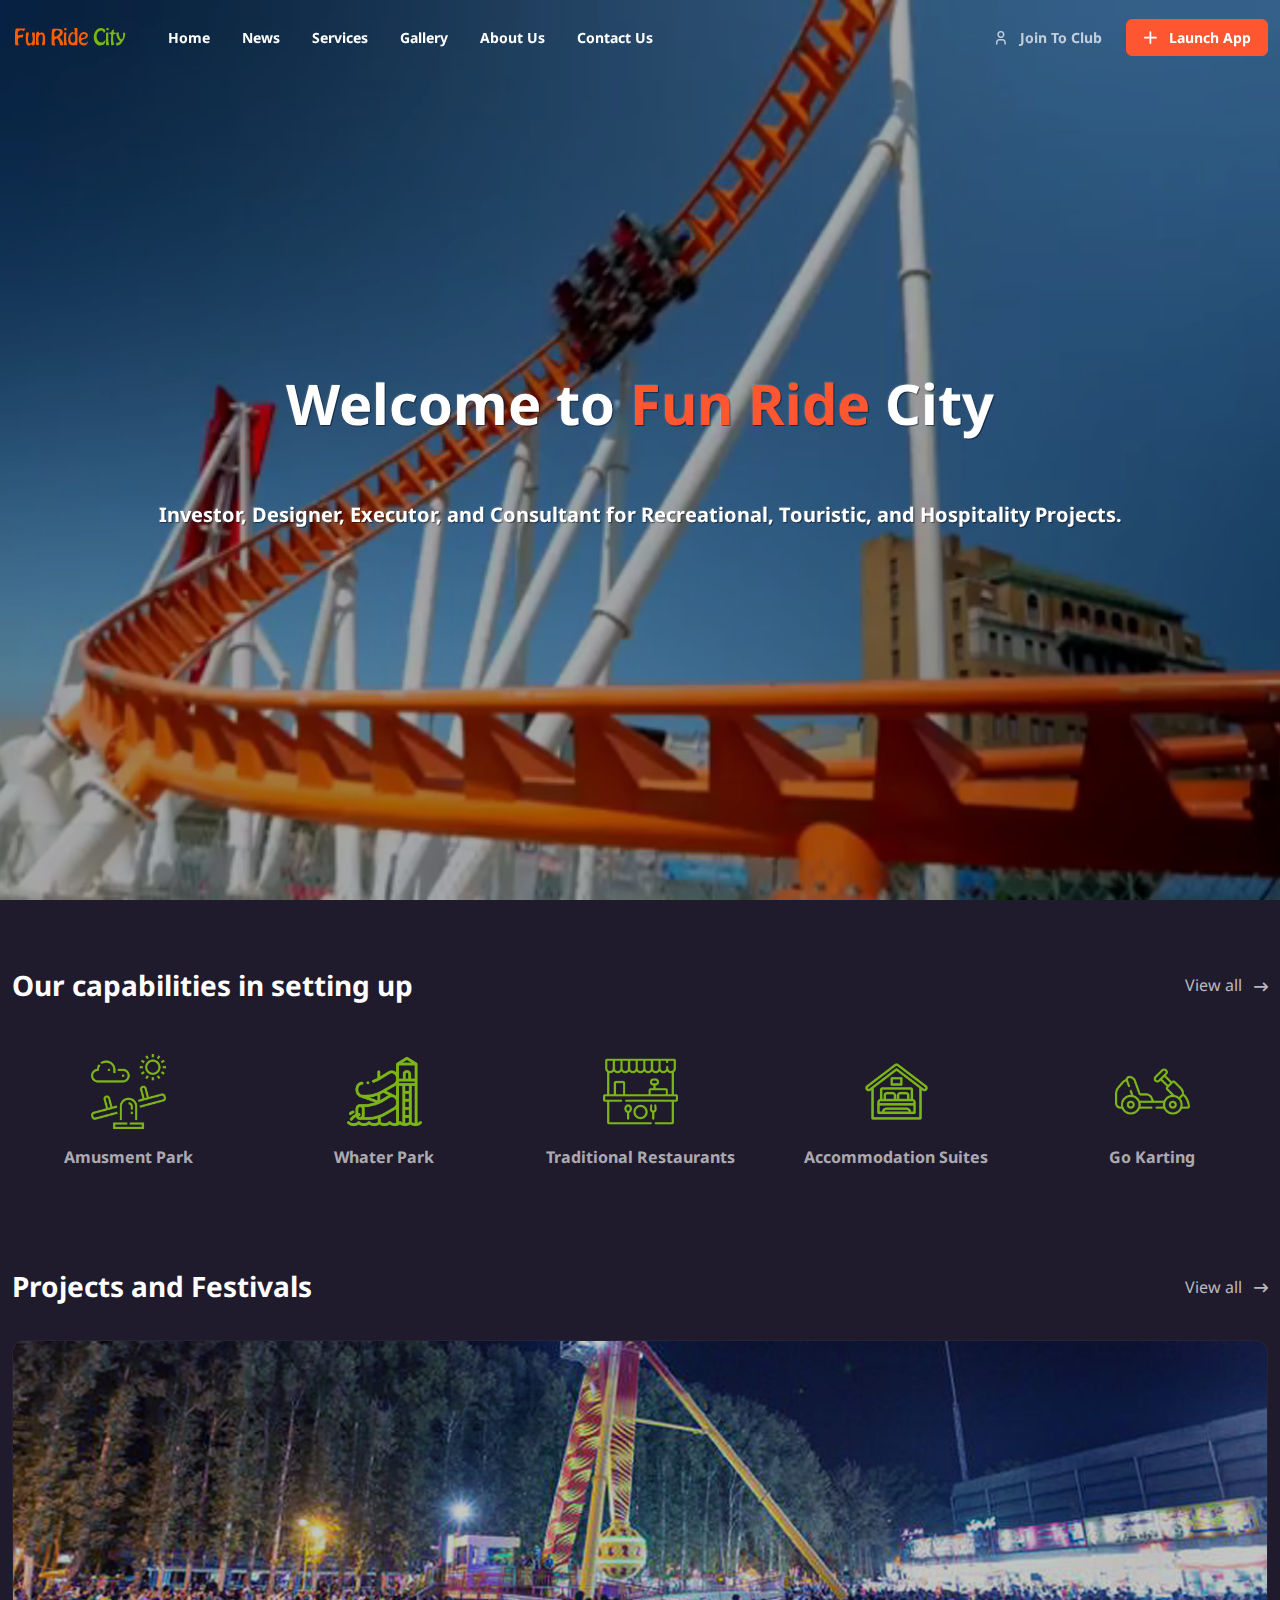
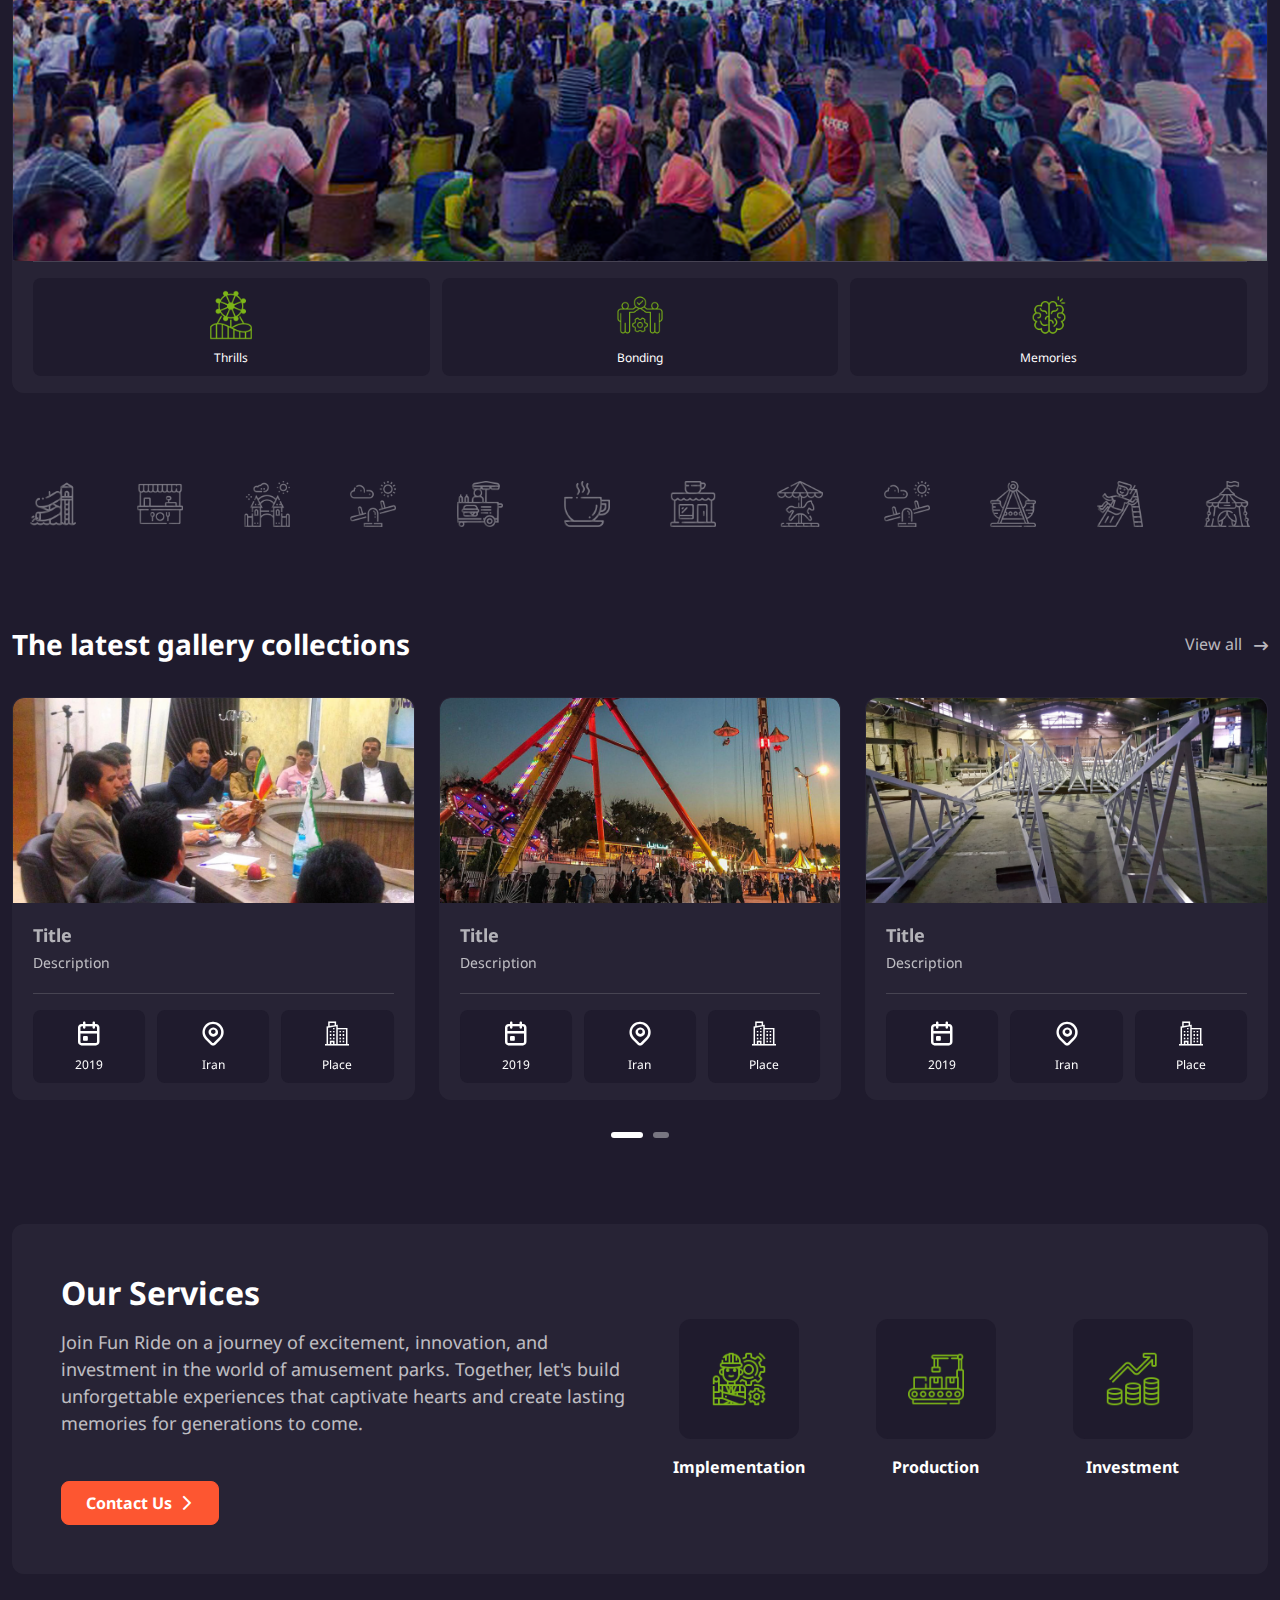
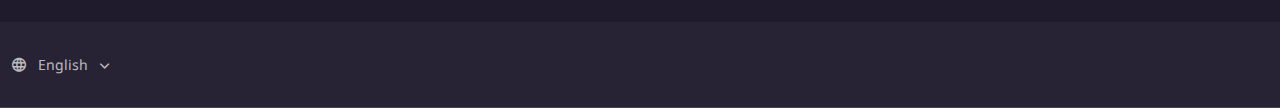
==== commit dc5ddf31: "Update index.html" ====
--- a/index.html
+++ b/index.html
@@ -103,7 +103,7 @@
       <!-- Body type selection-->
       <section class="container pb-5 mb-md-4">
         <div class="d-sm-flex align-items-center justify-content-between mb-3 mb-sm-4 pb-sm-2 mt-5">
-          <h2 class="h3 text-light mb-2 mb-sm-0">Our Abilities</h2><a class="btn btn-link btn-light fw-normal px-0" href="#">View all<i class="fi-arrow-long-right fs-sm mt-0 ps-1 ms-2"></i></a>
+          <h2 class="h3 text-light mb-2 mb-sm-0">Our capabilities in setting up</h2><a class="btn btn-link btn-light fw-normal px-0" href="#">View all<i class="fi-arrow-long-right fs-sm mt-0 ps-1 ms-2"></i></a>
         </div>
         <div class="row row-cols-2 row-cols-sm-1 row-cols-md-3 row-cols-lg-5 g-2 g-md-4">
           <!-- Item-->
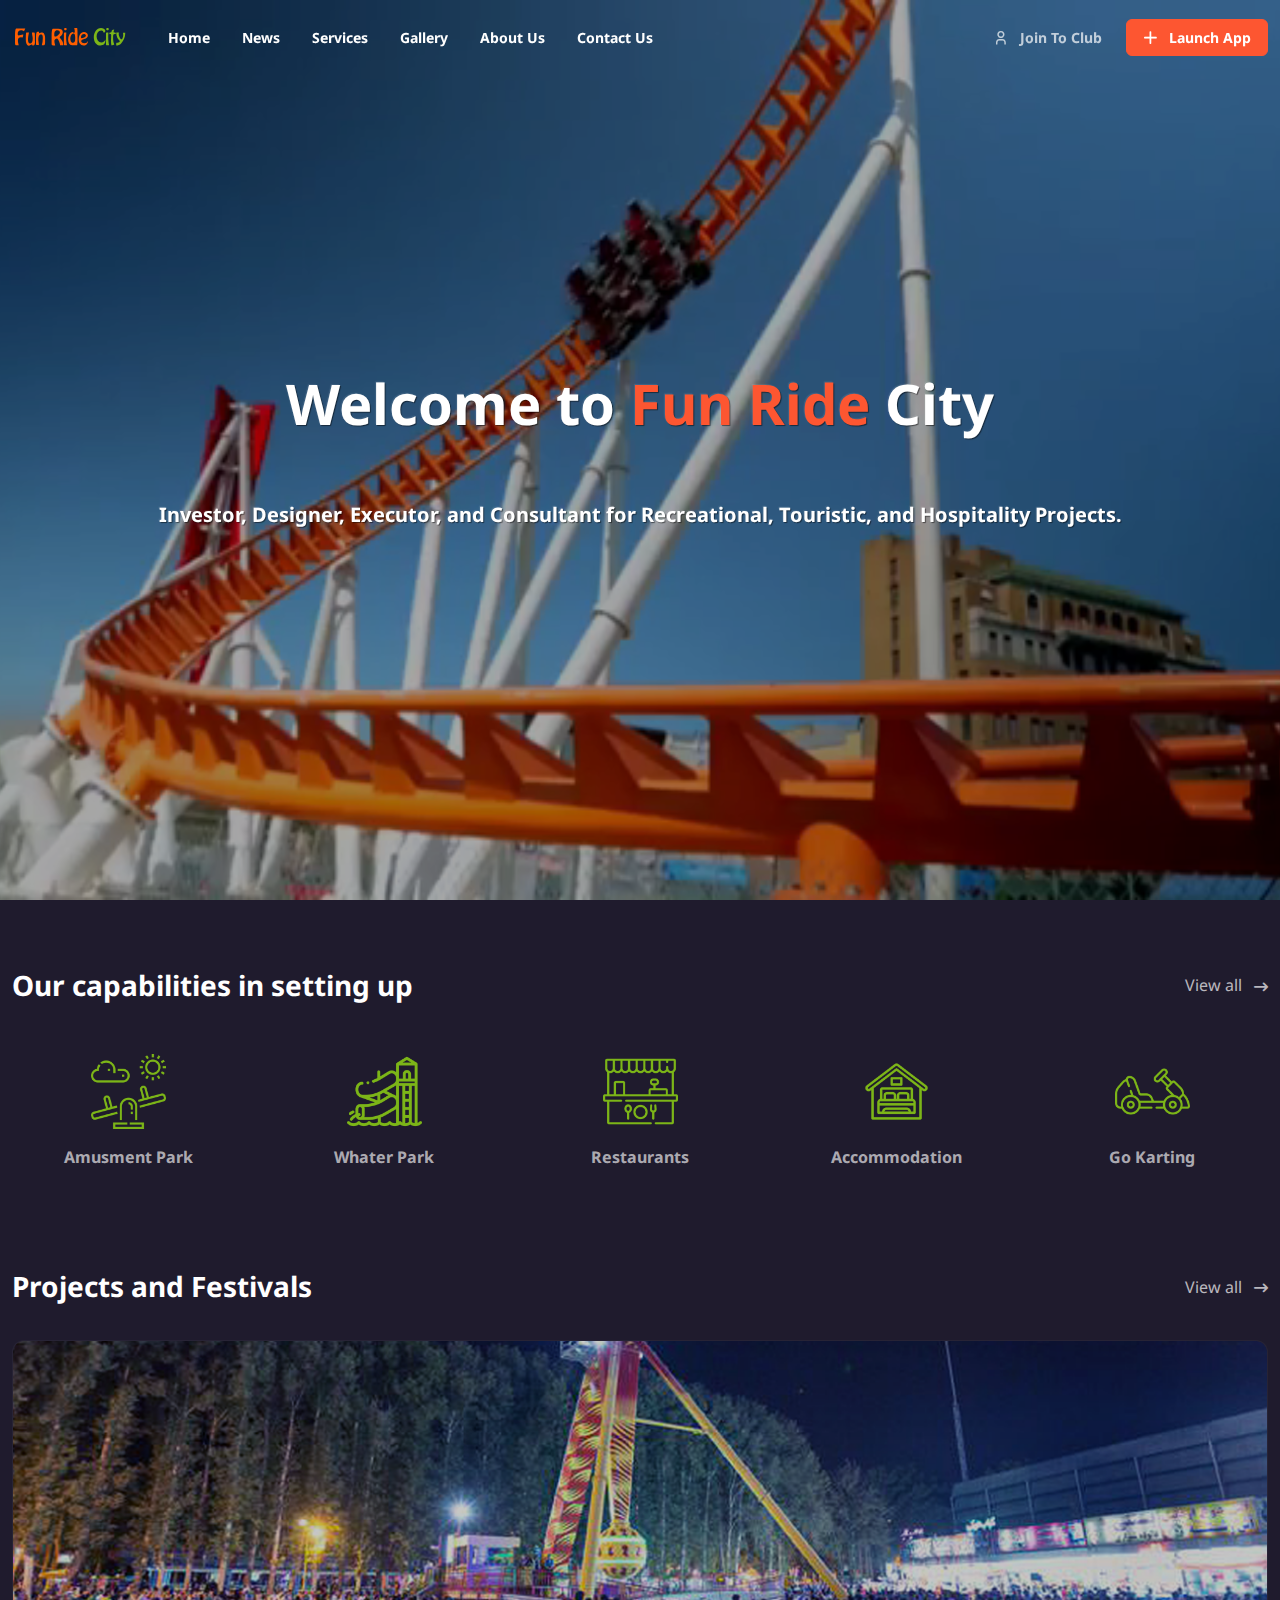
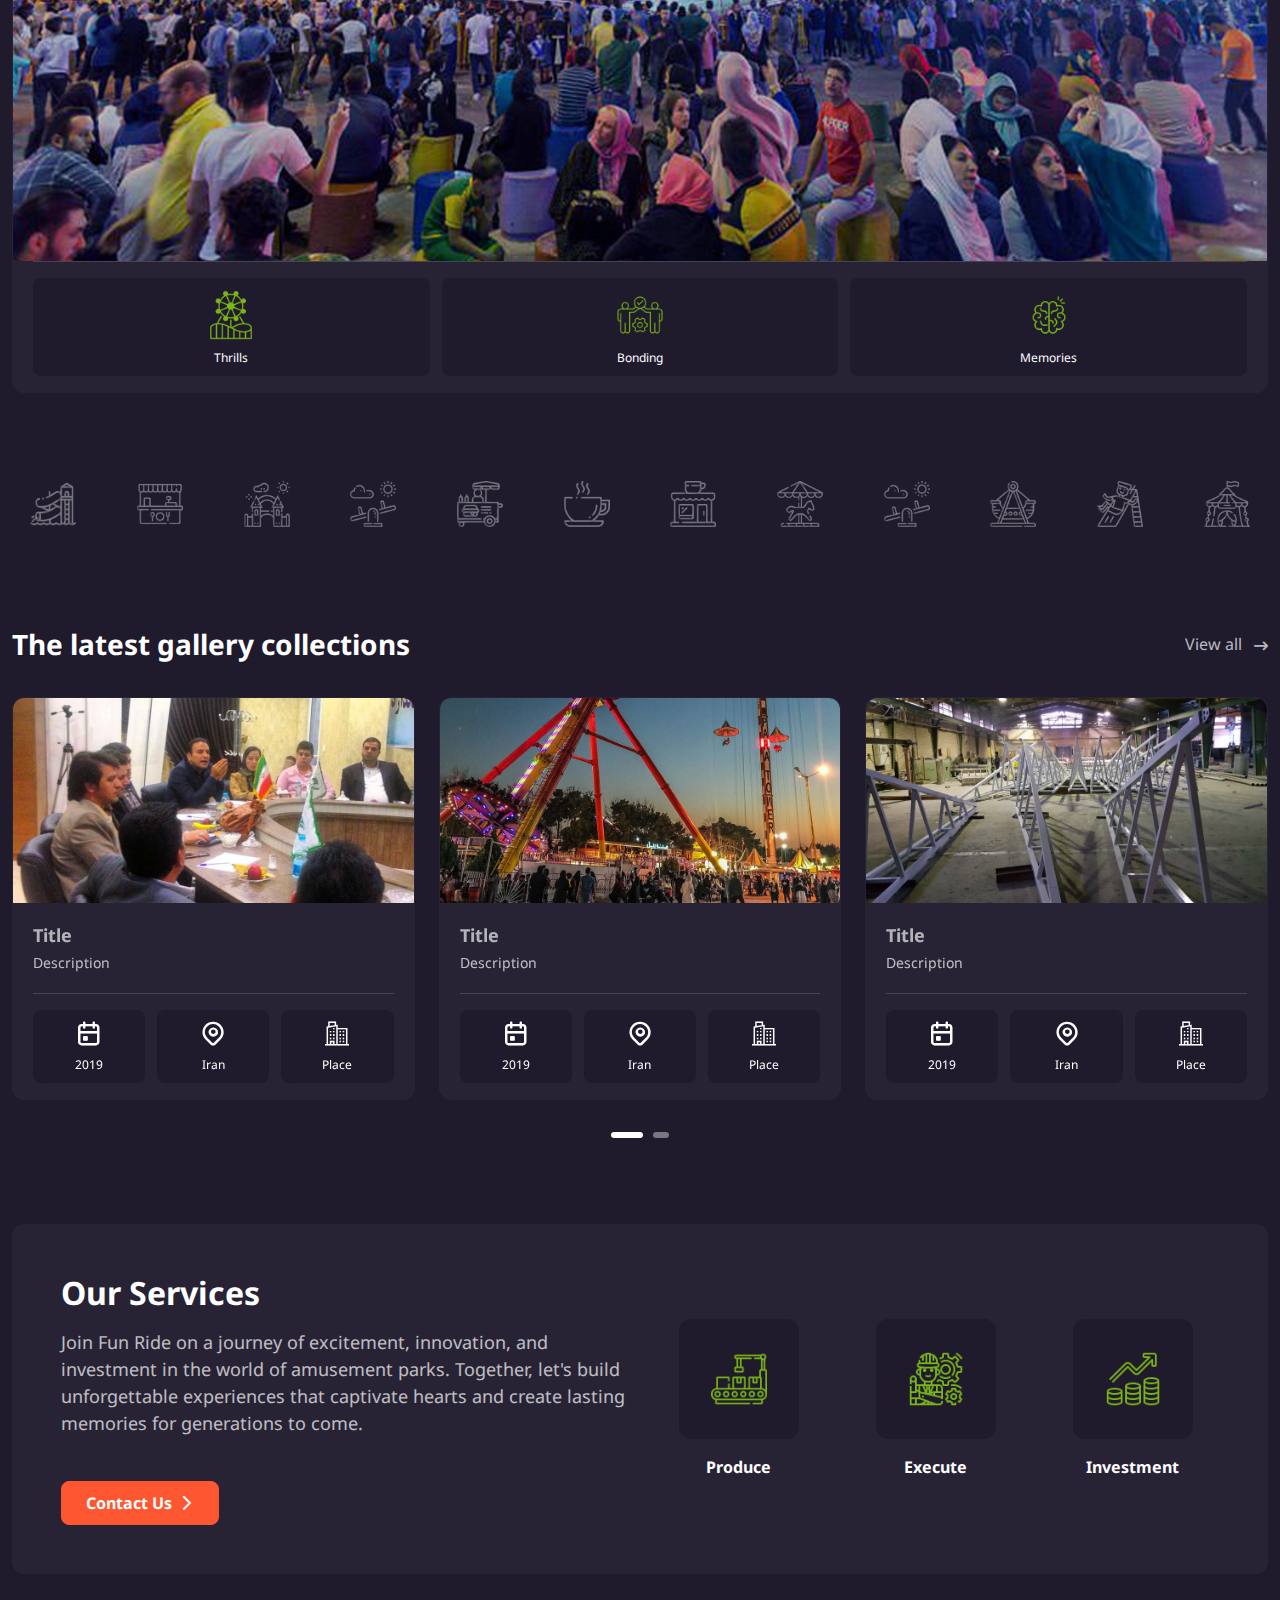
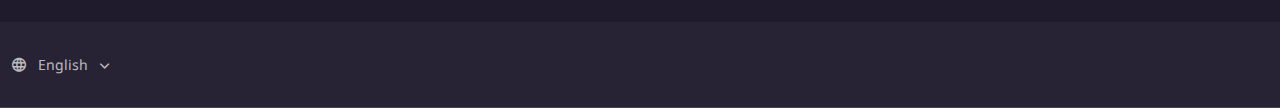
==== commit ed8bda4f: "Update index.html" ====
--- a/index.html
+++ b/index.html
@@ -112,19 +112,19 @@
           </div>
           <!-- Item-->
           <div class="col">
-            <div class="card card-body card-light card-hover bg-transparent border-0 px-0 pt-0 text-center"><img class="d-block mx-auto mb-3 mt-3" src="img/funride/facilities/waterpark.png" width="75" alt="Kids Soft Play area"><a class="nav-link-light stretched-link fw-bold" href="#">Whater Park</a></div>
-          </div>
-          <!-- Item-->
-          <div class="col">
-            <div class="card card-body card-light card-hover bg-transparent border-0 px-0 pt-0 text-center"><img class="d-block mx-auto mb-3 mt-3" src="img/funride/facilities/restaurant.png" width="75" alt="Food court"><a class="nav-link-light stretched-link fw-bold" href="#">Traditional Restaurants</a></div>
-          </div>
-          <!-- Item-->
-          <div class="col">
-            <div class="card card-body card-light card-hover bg-transparent border-0 px-0 pt-0 text-center"><img class="d-block mx-auto mb-3 mt-3" src="img/funride/facilities/accommodation.png" width="75" alt="Party Hall"><a class="nav-link-light stretched-link fw-bold" href="#">Accommodation Suites</a></div>
-          </div>
-          <!-- Item-->
-          <div class="col">
-            <div class="card card-body card-light card-hover bg-transparent border-0 px-0 pt-0 text-center"><img class="d-block mx-auto mb-3 mt-3" src="img/funride/facilities/go-kart.png" width="75" alt="Karting"><a class="nav-link-light stretched-link fw-bold" href="#">Go Karting</a></div>
+            <div class="card card-body card-light card-hover bg-transparent border-0 px-0 pt-0 text-center"><img class="d-block mx-auto mb-3 mt-3" src="img/funride/facilities/waterpark.png" width="75" alt="Whater Park"><a class="nav-link-light stretched-link fw-bold" href="#">Whater Park</a></div>
+          </div>
+          <!-- Item-->
+          <div class="col">
+            <div class="card card-body card-light card-hover bg-transparent border-0 px-0 pt-0 text-center"><img class="d-block mx-auto mb-3 mt-3" src="img/funride/facilities/restaurant.png" width="75" alt="Traditional Restaurants"><a class="nav-link-light stretched-link fw-bold" href="#">Restaurants</a></div>
+          </div>
+          <!-- Item-->
+          <div class="col">
+            <div class="card card-body card-light card-hover bg-transparent border-0 px-0 pt-0 text-center"><img class="d-block mx-auto mb-3 mt-3" src="img/funride/facilities/accommodation.png" width="75" alt="Accommodation Suites"><a class="nav-link-light stretched-link fw-bold" href="#">Accommodation</a></div>
+          </div>
+          <!-- Item-->
+          <div class="col">
+            <div class="card card-body card-light card-hover bg-transparent border-0 px-0 pt-0 text-center"><img class="d-block mx-auto mb-3 mt-3" src="img/funride/facilities/go-kart.png" width="75" alt="Go Karting"><a class="nav-link-light stretched-link fw-bold" href="#">Go Karting</a></div>
           </div>
          
         </div>
@@ -324,16 +324,17 @@
                   </div>
                   <div class="col-md-6">
                     <div class="row row-cols-sm-3 row-cols-md-2 row-cols-lg-3 gy-4 gx-3 gx-sm-4">
-                      <div class="col">
-                        <div class="d-table bg-dark rounded-3 p-4 mx-auto mb-3"><img class="d-block m-sm-2" src="img/services/implementation.png" width="56" alt="Vetted buyers"></div>
-                        <div class="fw-bold text-center">Implementation</div>
-                      </div>
-                      <div class="col">
-                        <div class="d-table bg-dark rounded-3 p-4 mx-auto mb-3"><img class="d-block m-sm-2" src="img/services/production.png" width="56" alt="Smart tools"></div>
-                        <div class="fw-bold text-center">Production</div>
-                      </div>
-                      <div class="col">
-                        <div class="d-table bg-dark rounded-3 p-4 mx-auto mb-3"><img class="d-block m-sm-2" src="img/services/investment.png" width="56" alt="Handshake"></div>
+ 
+                      <div class="col">
+                        <div class="d-table bg-dark rounded-3 p-4 mx-auto mb-3"><img class="d-block m-sm-2" src="img/services/production.png" width="56" alt="Produce"></div>
+                        <div class="fw-bold text-center">Produce</div>
+                      </div> 
+                      <div class="col">
+                        <div class="d-table bg-dark rounded-3 p-4 mx-auto mb-3"><img class="d-block m-sm-2" src="img/services/implementation.png" width="56" alt="Execute"></div>
+                        <div class="fw-bold text-center">Execute</div>
+                      </div>
+                      <div class="col">
+                        <div class="d-table bg-dark rounded-3 p-4 mx-auto mb-3"><img class="d-block m-sm-2" src="img/services/investment.png" width="56" alt="Investment"></div>
                         <div class="fw-bold text-center">Investment</div>
                       </div>
                     </div>
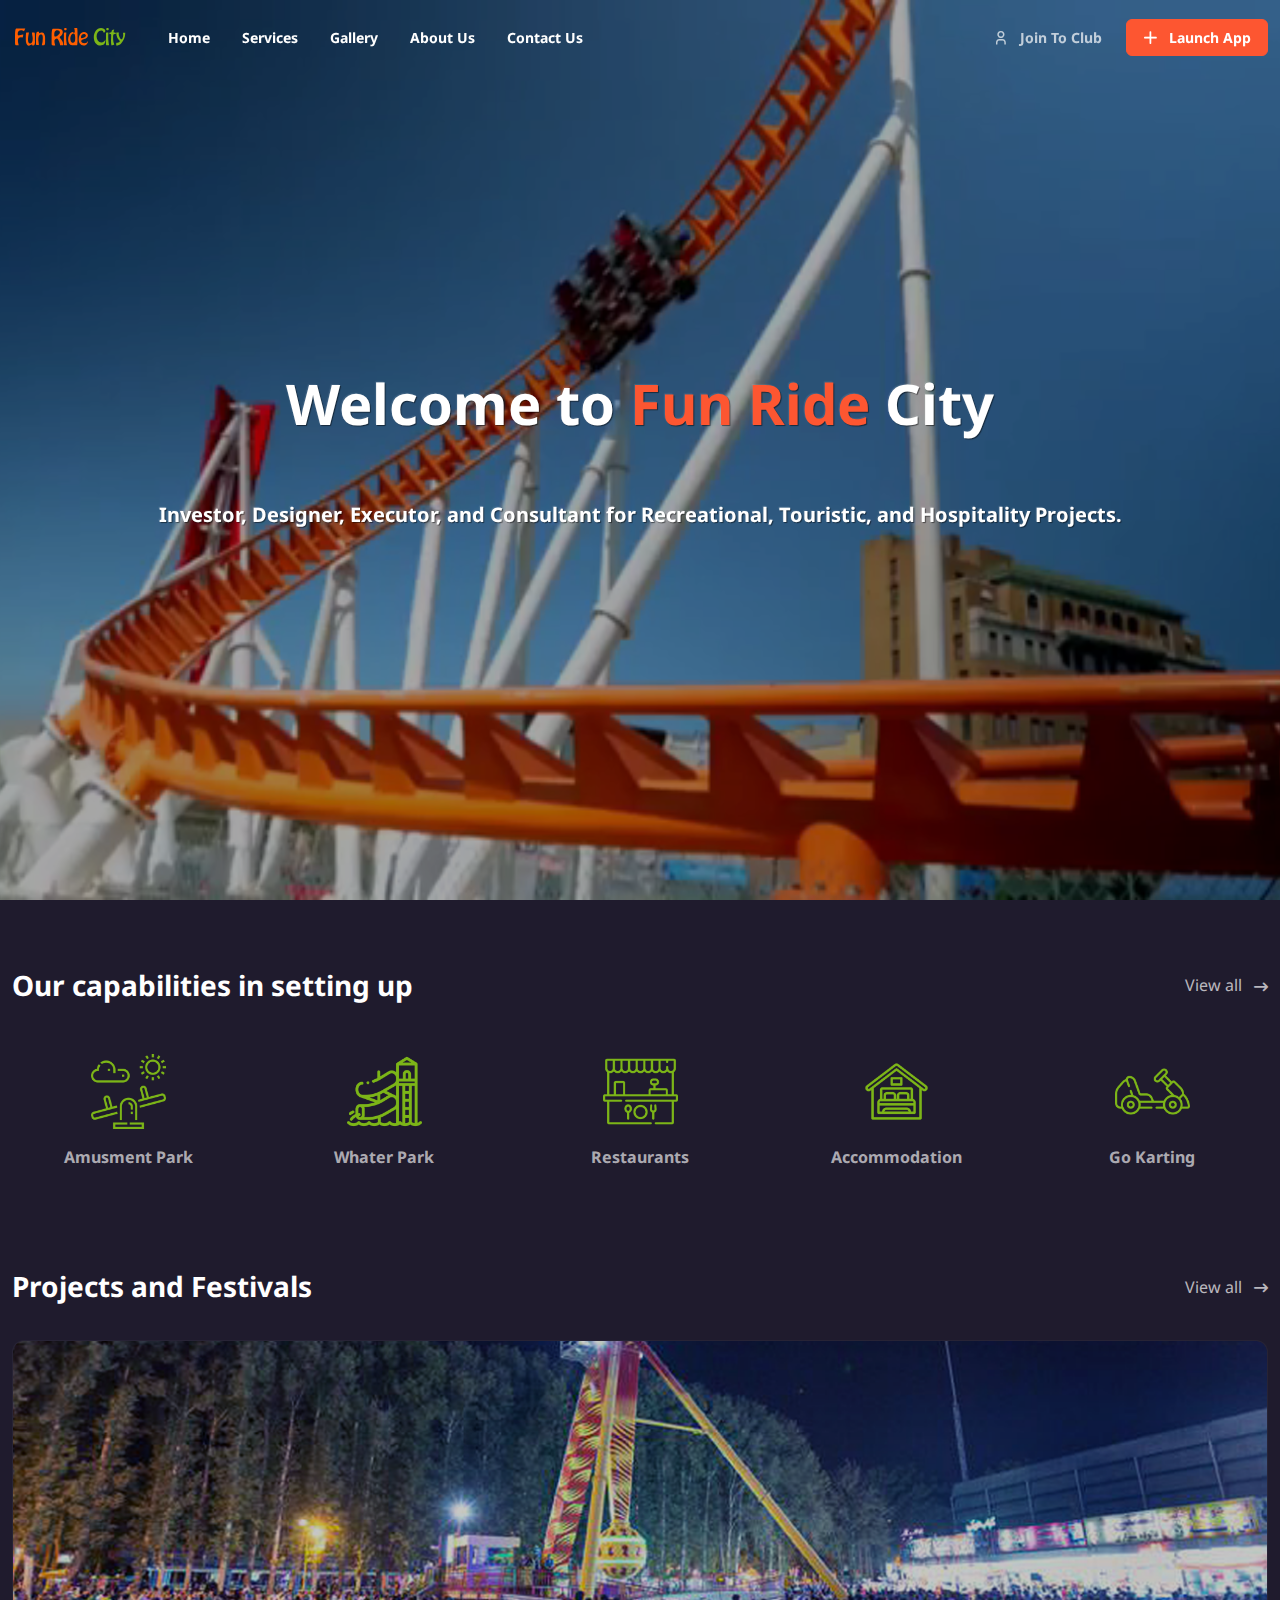
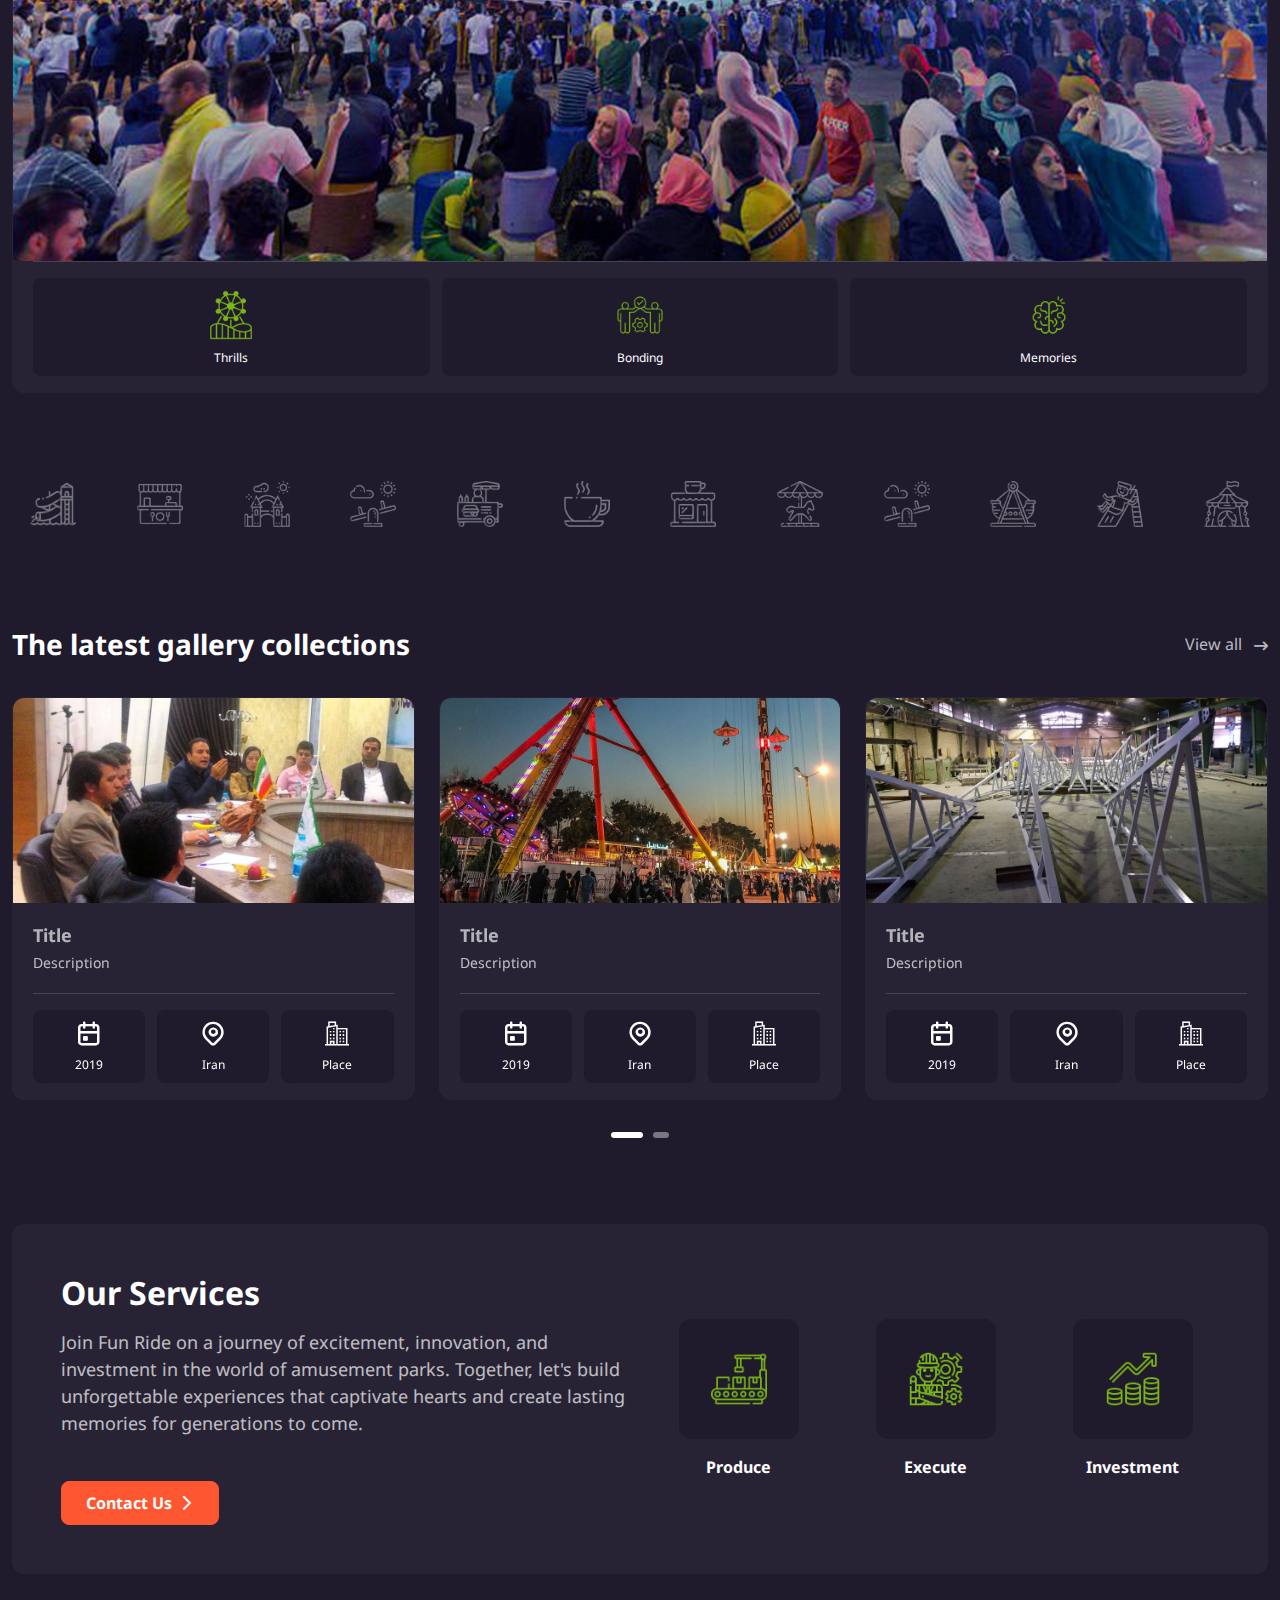
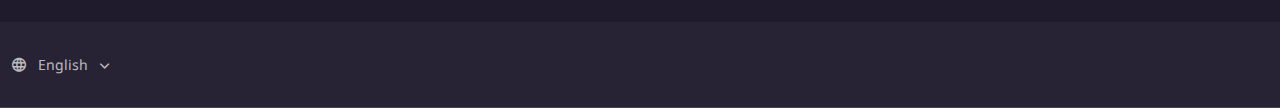
==== commit fad419b9: "Add contact page" ====
--- a/index.html
+++ b/index.html
@@ -4,9 +4,9 @@
     <meta charset="utf-8">
     <title>Fun Ride City | Home</title>
     <!-- SEO Meta Tags-->
-    <meta name="description" content="Fun Ride City - Directory &amp; Listings Bootstrap Template">
-    <meta name="keywords" content="bootstrap, business, directory, listings, e-commerce, car dealer, city guide, real estate, job board, user account, multipurpose, ui kit, html5, css3, javascript, gallery, slider, touch">
-    <meta name="author" content="Createx Studio">
+    <meta name="description" content="Fun Ride City">
+    <meta name="keywords" content="Fun Ride City">
+    <meta name="author" content="powerpage.online">
     <!-- Viewport-->
     <meta name="viewport" content="width=device-width, initial-scale=1">
     <!-- Favicon and Touch Icons-->
@@ -66,11 +66,10 @@
             <ul class="navbar-nav navbar-nav-scroll" style="max-height: 35rem;">
               <!-- Menu items-->
               <li class="nav-item active"><a class="nav-link" href="/">Home</a></li>
-              <li class="nav-item active"><a class="nav-link" href="/">News</a></li>
               <li class="nav-item active"><a class="nav-link" href="/">Services</a></li>
               <li class="nav-item active"><a class="nav-link" href="/">Gallery</a></li>
               <li class="nav-item active"><a class="nav-link" href="/">About Us</a></li>
-              <li class="nav-item active"><a class="nav-link" href="/">Contact Us</a></li>
+              <li class="nav-item active"><a class="nav-link" href="/contact.html">Contact Us</a></li>
 
               <li class="nav-item d-lg-none"><a class="nav-link" href="#"  ><i class="fi-user me-2"></i>Join To Club</a></li>
             </ul>
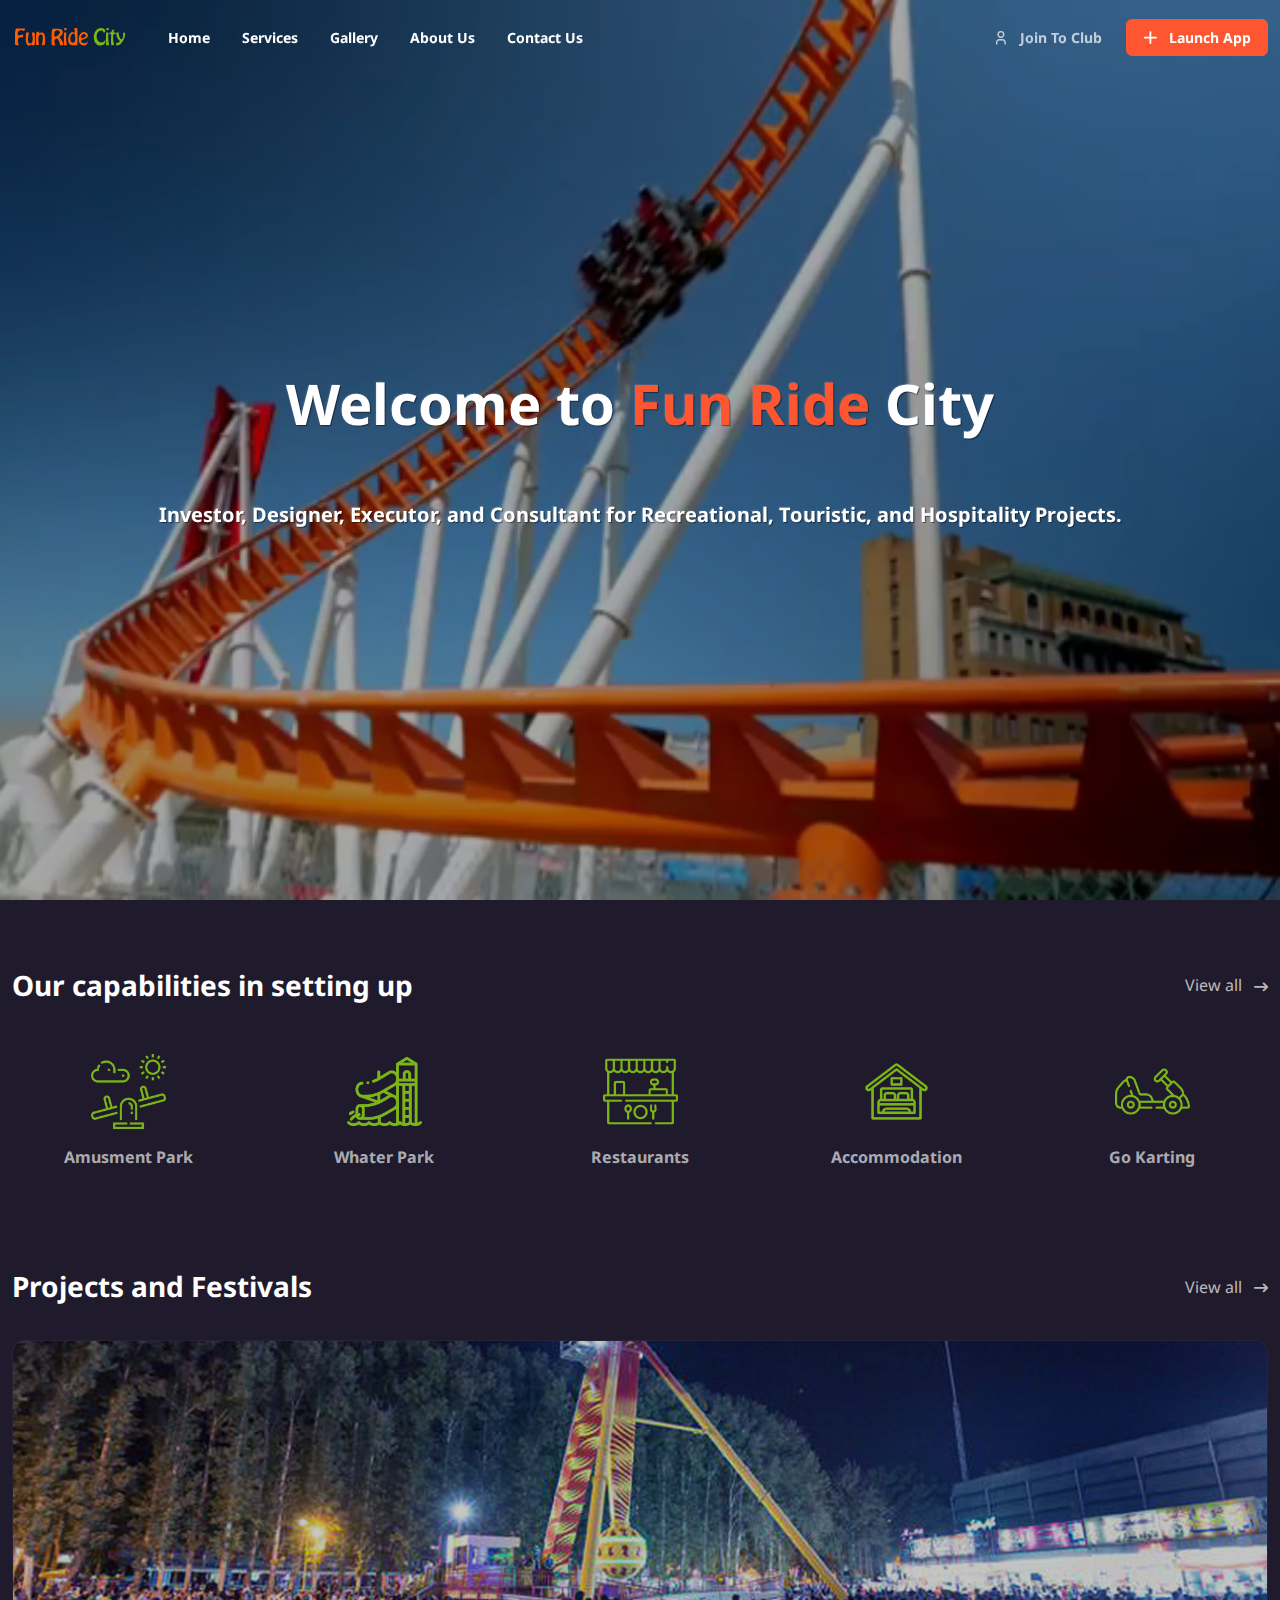
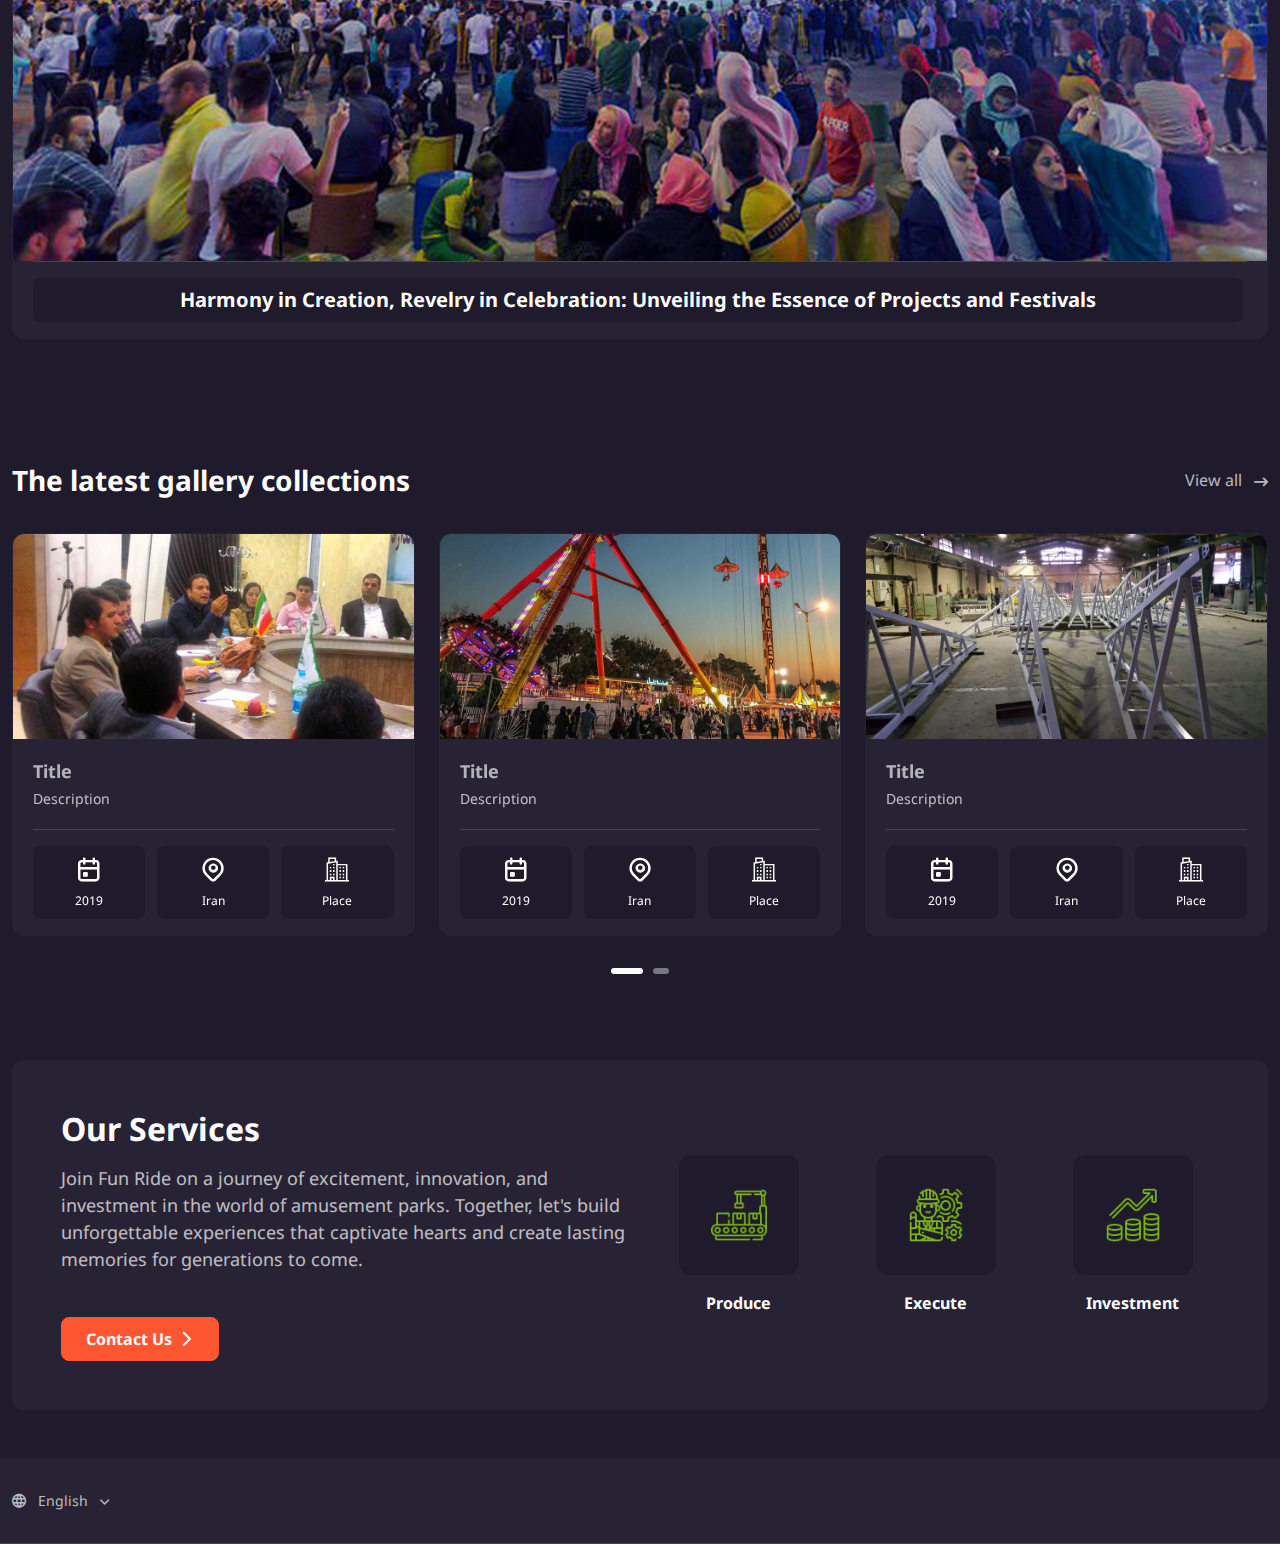
==== commit 088067a2: "Update website" ====
--- a/index.html
+++ b/index.html
@@ -68,7 +68,7 @@
               <li class="nav-item active"><a class="nav-link" href="/">Home</a></li>
               <li class="nav-item active"><a class="nav-link" href="/">Services</a></li>
               <li class="nav-item active"><a class="nav-link" href="/">Gallery</a></li>
-              <li class="nav-item active"><a class="nav-link" href="/">About Us</a></li>
+              <li class="nav-item active"><a class="nav-link" href="/about.html">About Us</a></li>
               <li class="nav-item active"><a class="nav-link" href="/contact.html">Contact Us</a></li>
 
               <li class="nav-item d-lg-none"><a class="nav-link" href="#"  ><i class="fi-user me-2"></i>Join To Club</a></li>
@@ -107,23 +107,23 @@
         <div class="row row-cols-2 row-cols-sm-1 row-cols-md-3 row-cols-lg-5 g-2 g-md-4">
           <!-- Item-->
           <div class="col">
-            <div class="card card-body card-light card-hover bg-transparent border-0 px-0 pt-0 text-center"><img class="d-block mx-auto mb-3 mt-3" src="img/funride/facilities/play.png" width="75" alt="Amusment Park"><a class="nav-link-light stretched-link fw-bold" href="#">Amusment Park</a></div>
-          </div>
-          <!-- Item-->
-          <div class="col">
-            <div class="card card-body card-light card-hover bg-transparent border-0 px-0 pt-0 text-center"><img class="d-block mx-auto mb-3 mt-3" src="img/funride/facilities/waterpark.png" width="75" alt="Whater Park"><a class="nav-link-light stretched-link fw-bold" href="#">Whater Park</a></div>
-          </div>
-          <!-- Item-->
-          <div class="col">
-            <div class="card card-body card-light card-hover bg-transparent border-0 px-0 pt-0 text-center"><img class="d-block mx-auto mb-3 mt-3" src="img/funride/facilities/restaurant.png" width="75" alt="Traditional Restaurants"><a class="nav-link-light stretched-link fw-bold" href="#">Restaurants</a></div>
-          </div>
-          <!-- Item-->
-          <div class="col">
-            <div class="card card-body card-light card-hover bg-transparent border-0 px-0 pt-0 text-center"><img class="d-block mx-auto mb-3 mt-3" src="img/funride/facilities/accommodation.png" width="75" alt="Accommodation Suites"><a class="nav-link-light stretched-link fw-bold" href="#">Accommodation</a></div>
-          </div>
-          <!-- Item-->
-          <div class="col">
-            <div class="card card-body card-light card-hover bg-transparent border-0 px-0 pt-0 text-center"><img class="d-block mx-auto mb-3 mt-3" src="img/funride/facilities/go-kart.png" width="75" alt="Go Karting"><a class="nav-link-light stretched-link fw-bold" href="#">Go Karting</a></div>
+            <div class="card card-body card-light card-hover bg-transparent border-0 px-0 pt-0 text-center"><img class="d-block mx-auto mb-3 mt-3" src="img/funride/facilities/play.png" width="75" alt="Amusment Park"><a class="nav-link-light stretched-link fw-bold" href="/about.html">Amusment Park</a></div>
+          </div>
+          <!-- Item-->
+          <div class="col">
+            <div class="card card-body card-light card-hover bg-transparent border-0 px-0 pt-0 text-center"><img class="d-block mx-auto mb-3 mt-3" src="img/funride/facilities/waterpark.png" width="75" alt="Whater Park"><a class="nav-link-light stretched-link fw-bold" href="/about.html">Whater Park</a></div>
+          </div>
+          <!-- Item-->
+          <div class="col">
+            <div class="card card-body card-light card-hover bg-transparent border-0 px-0 pt-0 text-center"><img class="d-block mx-auto mb-3 mt-3" src="img/funride/facilities/restaurant.png" width="75" alt="Traditional Restaurants"><a class="nav-link-light stretched-link fw-bold" href="/about.html">Restaurants</a></div>
+          </div>
+          <!-- Item-->
+          <div class="col">
+            <div class="card card-body card-light card-hover bg-transparent border-0 px-0 pt-0 text-center"><img class="d-block mx-auto mb-3 mt-3" src="img/funride/facilities/accommodation.png" width="75" alt="Accommodation Suites"><a class="nav-link-light stretched-link fw-bold" href="/about.html">Accommodation</a></div>
+          </div>
+          <!-- Item-->
+          <div class="col">
+            <div class="card card-body card-light card-hover bg-transparent border-0 px-0 pt-0 text-center"><img class="d-block mx-auto mb-3 mt-3" src="img/funride/facilities/go-kart.png" width="75" alt="Go Karting"><a class="nav-link-light stretched-link fw-bold" href="/about.html">Go Karting</a></div>
           </div>
          
         </div>
@@ -150,41 +150,23 @@
                 <div class="border-top border-light pt-3">
                   <div class="row g-2">
                     <div class="col me-sm-1">
-                      <div class="bg-dark rounded text-center w-100 h-100 p-2"> <img class="d-block h4 text-light m-1 mx-auto" src="img/funride/theme-park.png" width="50" alt="Image"> <span class="fs-xs text-light">Thrills</span></div>
-                    </div>
-                    <div class="col me-sm-1">
-                      <div class="bg-dark rounded text-center w-100 h-100 p-2"> <img class="d-block h4 text-light m-1 mx-auto" src="img/funride/bonding.png" width="50" alt="Image"> <span class="fs-xs text-light">Bonding</span></div>
-                    </div>
-                    <div class="col">
-                      <div class="bg-dark rounded text-center w-100 h-100 p-2"> <img class="d-block h4 text-light m-1 mx-auto" src="img/funride/memory.png" width="50" alt="Image"> <span class="fs-xs text-light">Memories</span></div>
-                    </div>
-                  </div>
-                </div>
-              </div>
-            </div>
-          </div>
-
-        </div>
-      </section>
-      <!-- Brands-->
-      <section class="container py-2 py-sm-3">
-        <div class="row g-2 g-sm-4">
-          <div class="col-3 col-sm-2 col-xl-1 mb-4 pb-2"><a class="opacity-40 opacity-transition d-table mx-auto" href="#"><img src="img/funride/brands/3.png" width="46" alt=""></a></div>
-          <div class="col-3 col-sm-2 col-xl-1 mb-4 pb-2"><a class="opacity-40 opacity-transition d-table mx-auto" href="#"><img src="img/funride/brands/4.png" width="46" alt=""></a></div>
-          <div class="col-3 col-sm-2 col-xl-1 mb-4 pb-2"><a class="opacity-40 opacity-transition d-table mx-auto" href="#"><img src="img/funride/brands/6.png" width="46" alt=""></a></div>
-          <div class="col-3 col-sm-2 col-xl-1 mb-4 pb-2"><a class="opacity-40 opacity-transition d-table mx-auto" href="#"><img src="img/funride/brands/8.png" width="46" alt=""></a></div>
-          <div class="col-3 col-sm-2 col-xl-1 mb-4 pb-2"><a class="opacity-40 opacity-transition d-table mx-auto" href="#"><img src="img/funride/brands/1.png" width="46" alt=""></a></div>
-          <div class="col-3 col-sm-2 col-xl-1 mb-4 pb-2"><a class="opacity-40 opacity-transition d-table mx-auto" href="#"><img src="img/funride/brands/2.png" width="46" alt=""></a></div>
-          <div class="col-3 col-sm-2 col-xl-1 mb-4 pb-2"><a class="opacity-40 opacity-transition d-table mx-auto" href="#"><img src="img/funride/brands/14.png" width="46" alt=""></a></div>
-          <div class="col-3 col-sm-2 col-xl-1 mb-4 pb-2"><a class="opacity-40 opacity-transition d-table mx-auto" href="#"><img src="img/funride/brands/9.png" width="46" alt=""></a></div>
-          <div class="col-3 col-sm-2 col-xl-1 mb-4 pb-2"><a class="opacity-40 opacity-transition d-table mx-auto" href="#"><img src="img/funride/brands/8.png" width="46" alt=""></a></div>
-          <div class="col-3 col-sm-2 col-xl-1 mb-4 pb-2"><a class="opacity-40 opacity-transition d-table mx-auto" href="#"><img src="img/funride/brands/12.png" width="46" alt=""></a></div>
-          <div class="col-3 col-sm-2 col-xl-1 mb-4 pb-2"><a class="opacity-40 opacity-transition d-table mx-auto" href="#"><img src="img/funride/brands/10.png" width="46" alt=""></a></div>
-          <div class="col-3 col-sm-2 col-xl-1 mb-4 pb-2"><a class="opacity-40 opacity-transition d-table mx-auto" href="#"><img src="img/funride/brands/13.png" width="46" alt=""></a></div>
-        </div>
-      </section>
-
-      <!-- Latest cars (carousel)-->
+                      <div class="bg-dark rounded text-center w-100 h-100 p-2"> 
+                         <span class="h5 text-light">
+                          
+                          Harmony in Creation, Revelry in Celebration: Unveiling the Essence of Projects and Festivals</span></div>
+                    </div>
+                   
+                  </div>
+                </div>
+              </div>
+            </div>
+          </div>
+
+        </div>
+      </section>
+    
+
+      <!-- The latest gallery collections-->
       <section class="container pt-sm-5 pt-4 pb-3">
         <div class="d-sm-flex align-items-center justify-content-between mb-3 mb-sm-4 pb-2">
           <h2 class="h3 text-light mb-3 mb-sm-0">The latest gallery collections</h2>
@@ -312,7 +294,7 @@
           </div>
         </div>
       </section>
-      <!-- CTA carousel-->
+      <!-- Our Services-->
       <section class="container pt-4 pb-5 py-sm-5">
              <div>
               <div class="card card-body p-sm-5 card-light h-100">
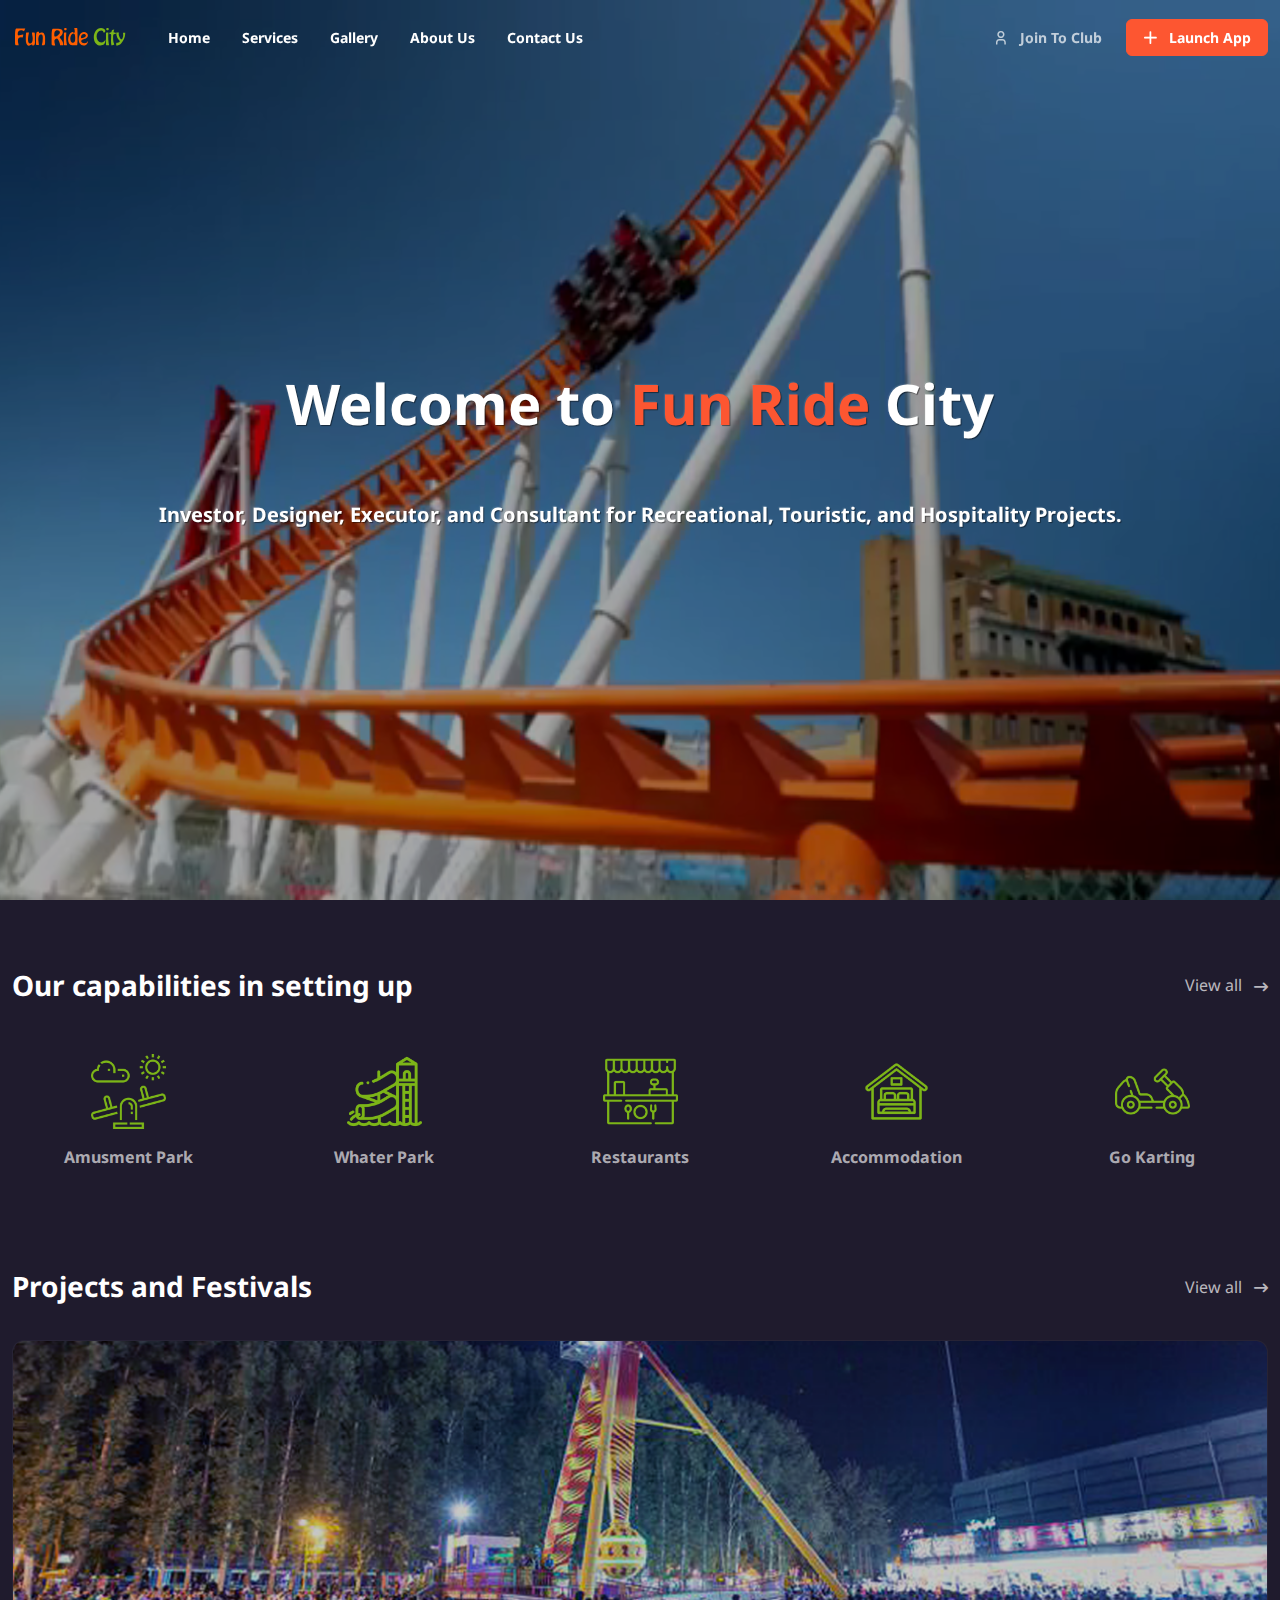
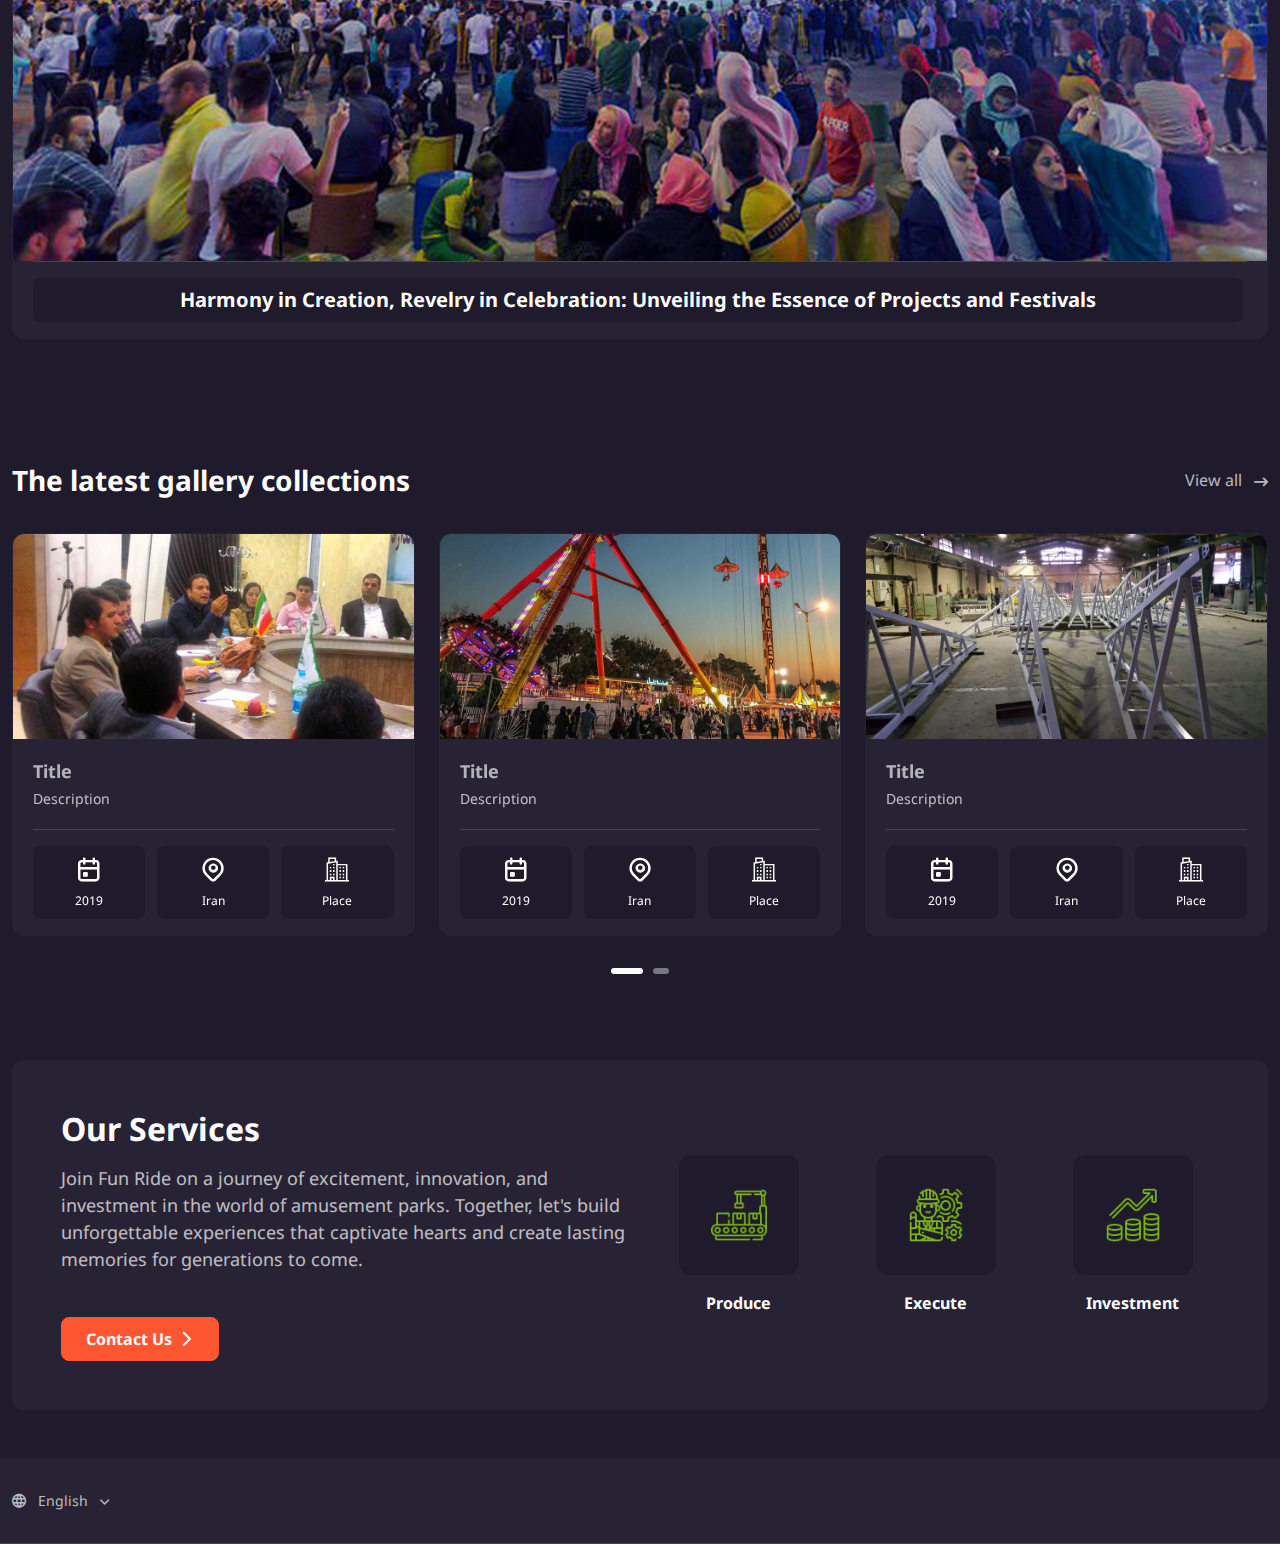
==== commit 7834a093: "Update website" ====
--- a/index.html
+++ b/index.html
@@ -66,8 +66,8 @@
             <ul class="navbar-nav navbar-nav-scroll" style="max-height: 35rem;">
               <!-- Menu items-->
               <li class="nav-item active"><a class="nav-link" href="/">Home</a></li>
-              <li class="nav-item active"><a class="nav-link" href="/">Services</a></li>
-              <li class="nav-item active"><a class="nav-link" href="/">Gallery</a></li>
+              <li class="nav-item active"><a class="nav-link" href="/services.html">Services</a></li>
+              <li class="nav-item active"><a class="nav-link" href="/gallery.html">Gallery</a></li>
               <li class="nav-item active"><a class="nav-link" href="/about.html">About Us</a></li>
               <li class="nav-item active"><a class="nav-link" href="/contact.html">Contact Us</a></li>
 
@@ -128,8 +128,7 @@
          
         </div>
       </section>
-      <!-- Top offers-->
-      <section class="container pt-sm-1 pb-5 mb-md-4">
+       <section class="container pt-sm-1 pb-5 mb-md-4">
         <div class="d-sm-flex align-items-center justify-content-between mb-4 pb-sm-2">
           <h2 class="h3 text-light mb-2 mb-sm-0">Projects and Festivals</h2>
           <a class="btn btn-link btn-light fw-normal px-0" href="#">View all<i class="fi-arrow-long-right fs-sm mt-0 ps-1 ms-2"></i></a>
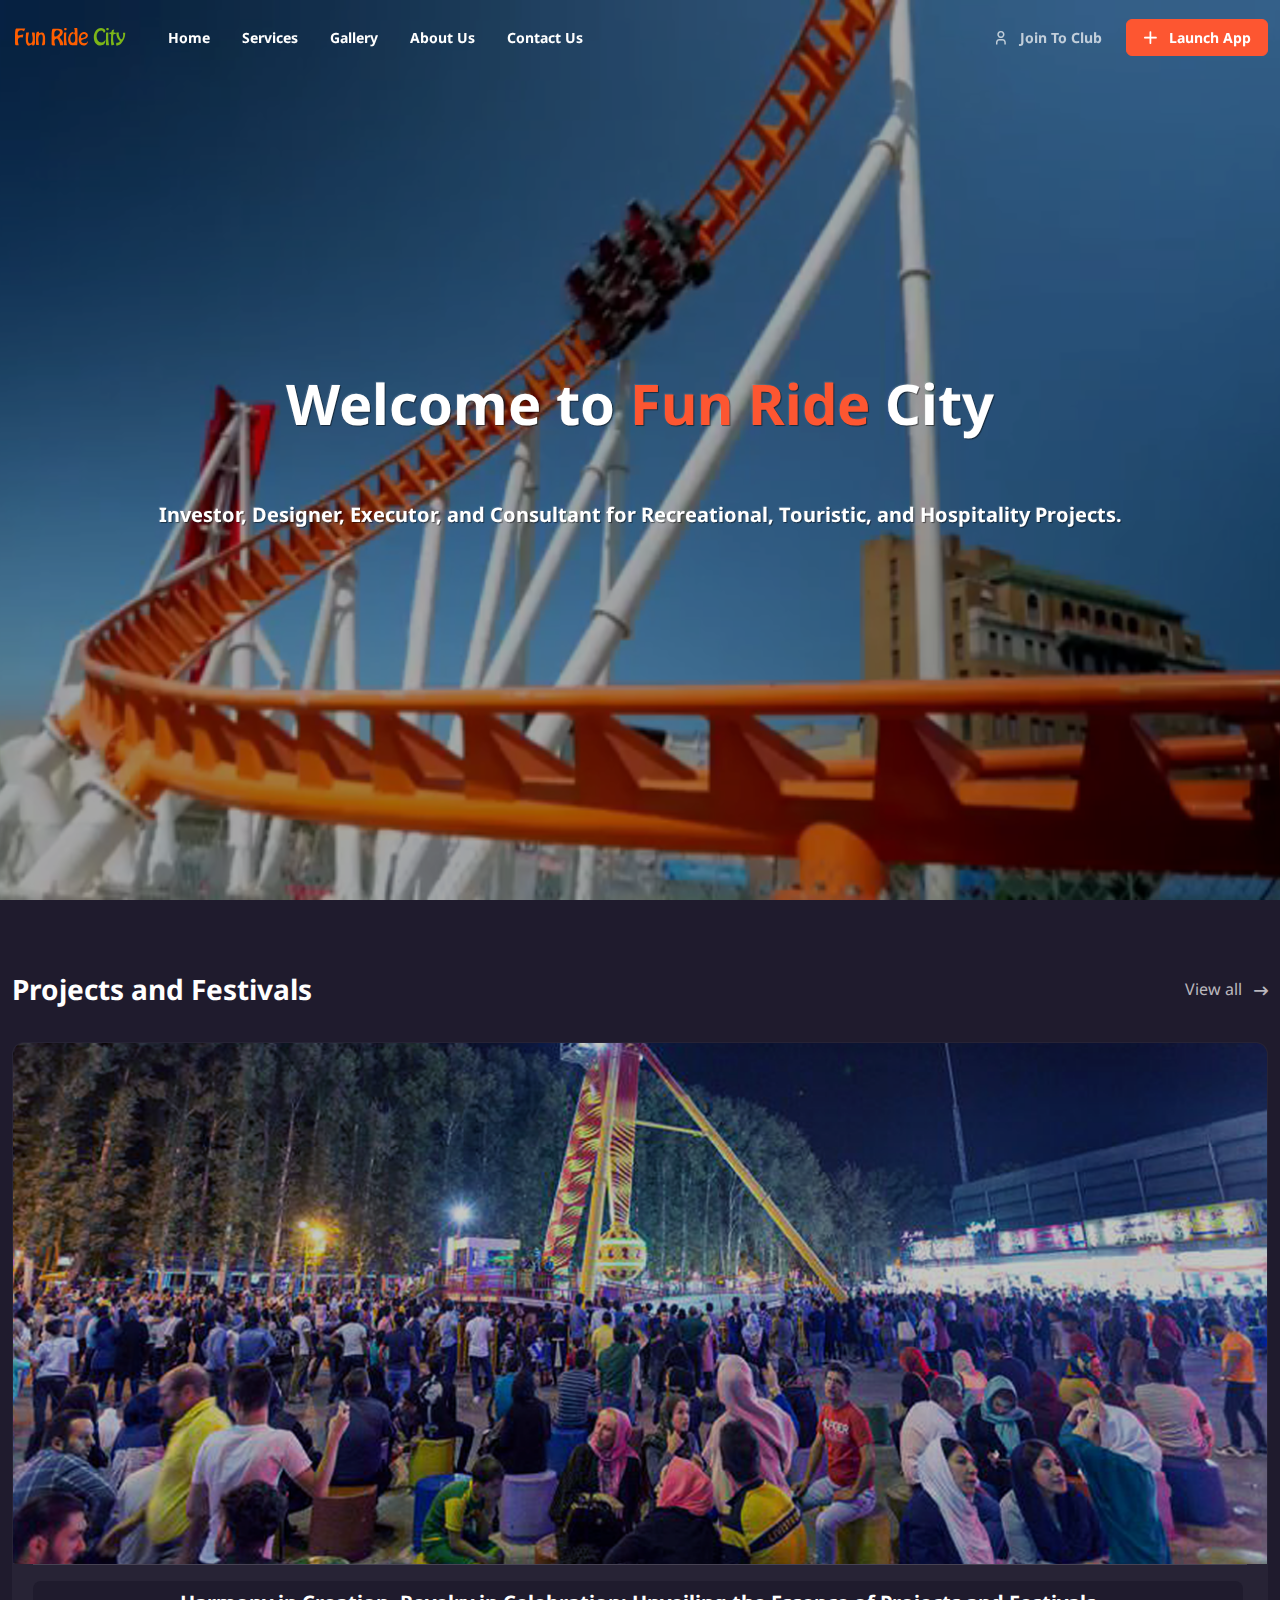
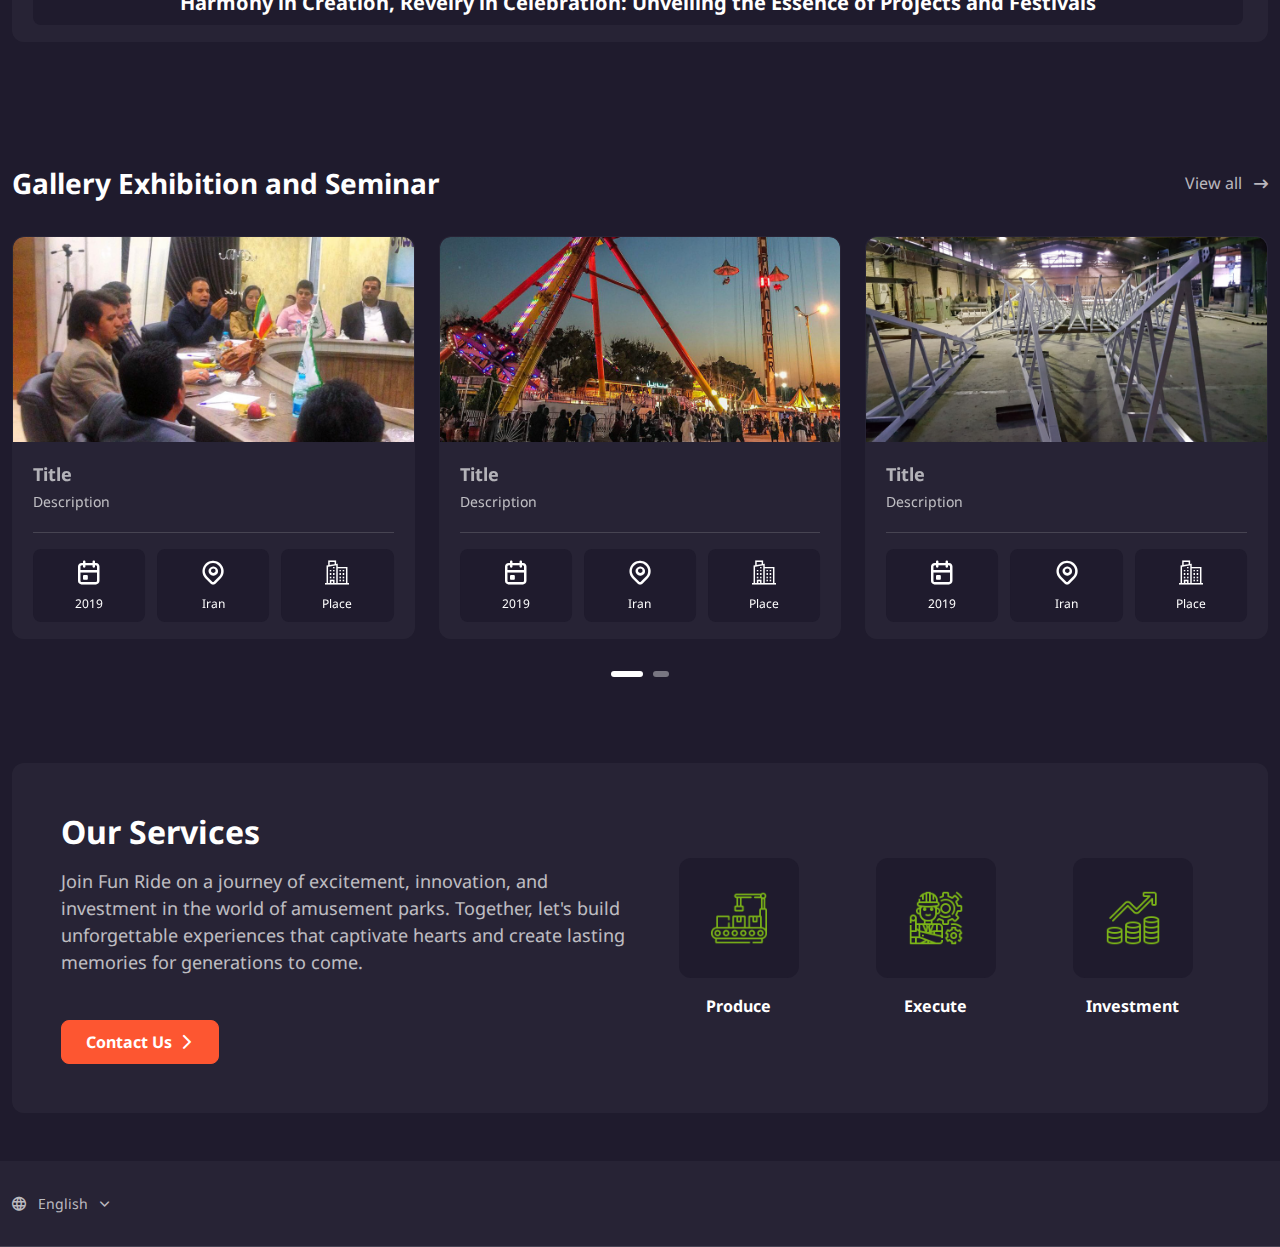
==== commit 71bbaf08: "Update website" ====
--- a/index.html
+++ b/index.html
@@ -99,36 +99,8 @@
 
       </section>
 
-      <!-- Body type selection-->
-      <section class="container pb-5 mb-md-4">
-        <div class="d-sm-flex align-items-center justify-content-between mb-3 mb-sm-4 pb-sm-2 mt-5">
-          <h2 class="h3 text-light mb-2 mb-sm-0">Our capabilities in setting up</h2><a class="btn btn-link btn-light fw-normal px-0" href="#">View all<i class="fi-arrow-long-right fs-sm mt-0 ps-1 ms-2"></i></a>
-        </div>
-        <div class="row row-cols-2 row-cols-sm-1 row-cols-md-3 row-cols-lg-5 g-2 g-md-4">
-          <!-- Item-->
-          <div class="col">
-            <div class="card card-body card-light card-hover bg-transparent border-0 px-0 pt-0 text-center"><img class="d-block mx-auto mb-3 mt-3" src="img/funride/facilities/play.png" width="75" alt="Amusment Park"><a class="nav-link-light stretched-link fw-bold" href="/about.html">Amusment Park</a></div>
-          </div>
-          <!-- Item-->
-          <div class="col">
-            <div class="card card-body card-light card-hover bg-transparent border-0 px-0 pt-0 text-center"><img class="d-block mx-auto mb-3 mt-3" src="img/funride/facilities/waterpark.png" width="75" alt="Whater Park"><a class="nav-link-light stretched-link fw-bold" href="/about.html">Whater Park</a></div>
-          </div>
-          <!-- Item-->
-          <div class="col">
-            <div class="card card-body card-light card-hover bg-transparent border-0 px-0 pt-0 text-center"><img class="d-block mx-auto mb-3 mt-3" src="img/funride/facilities/restaurant.png" width="75" alt="Traditional Restaurants"><a class="nav-link-light stretched-link fw-bold" href="/about.html">Restaurants</a></div>
-          </div>
-          <!-- Item-->
-          <div class="col">
-            <div class="card card-body card-light card-hover bg-transparent border-0 px-0 pt-0 text-center"><img class="d-block mx-auto mb-3 mt-3" src="img/funride/facilities/accommodation.png" width="75" alt="Accommodation Suites"><a class="nav-link-light stretched-link fw-bold" href="/about.html">Accommodation</a></div>
-          </div>
-          <!-- Item-->
-          <div class="col">
-            <div class="card card-body card-light card-hover bg-transparent border-0 px-0 pt-0 text-center"><img class="d-block mx-auto mb-3 mt-3" src="img/funride/facilities/go-kart.png" width="75" alt="Go Karting"><a class="nav-link-light stretched-link fw-bold" href="/about.html">Go Karting</a></div>
-          </div>
-         
-        </div>
-      </section>
-       <section class="container pt-sm-1 pb-5 mb-md-4">
+ 
+       <section class="container pt-sm-1 pb-5 mt-5 mb-md-4">
         <div class="d-sm-flex align-items-center justify-content-between mb-4 pb-sm-2">
           <h2 class="h3 text-light mb-2 mb-sm-0">Projects and Festivals</h2>
           <a class="btn btn-link btn-light fw-normal px-0" href="#">View all<i class="fi-arrow-long-right fs-sm mt-0 ps-1 ms-2"></i></a>
@@ -168,7 +140,7 @@
       <!-- The latest gallery collections-->
       <section class="container pt-sm-5 pt-4 pb-3">
         <div class="d-sm-flex align-items-center justify-content-between mb-3 mb-sm-4 pb-2">
-          <h2 class="h3 text-light mb-3 mb-sm-0">The latest gallery collections</h2>
+          <h2 class="h3 text-light mb-3 mb-sm-0">Gallery Exhibition and Seminar</h2>
           <div class="d-flex align-items-center">
             <a class="btn btn-link btn-light fw-normal px-0" href="#">View all<i class="fi-arrow-long-right fs-sm mt-0 ps-1 ms-2"></i></a>
           </div>
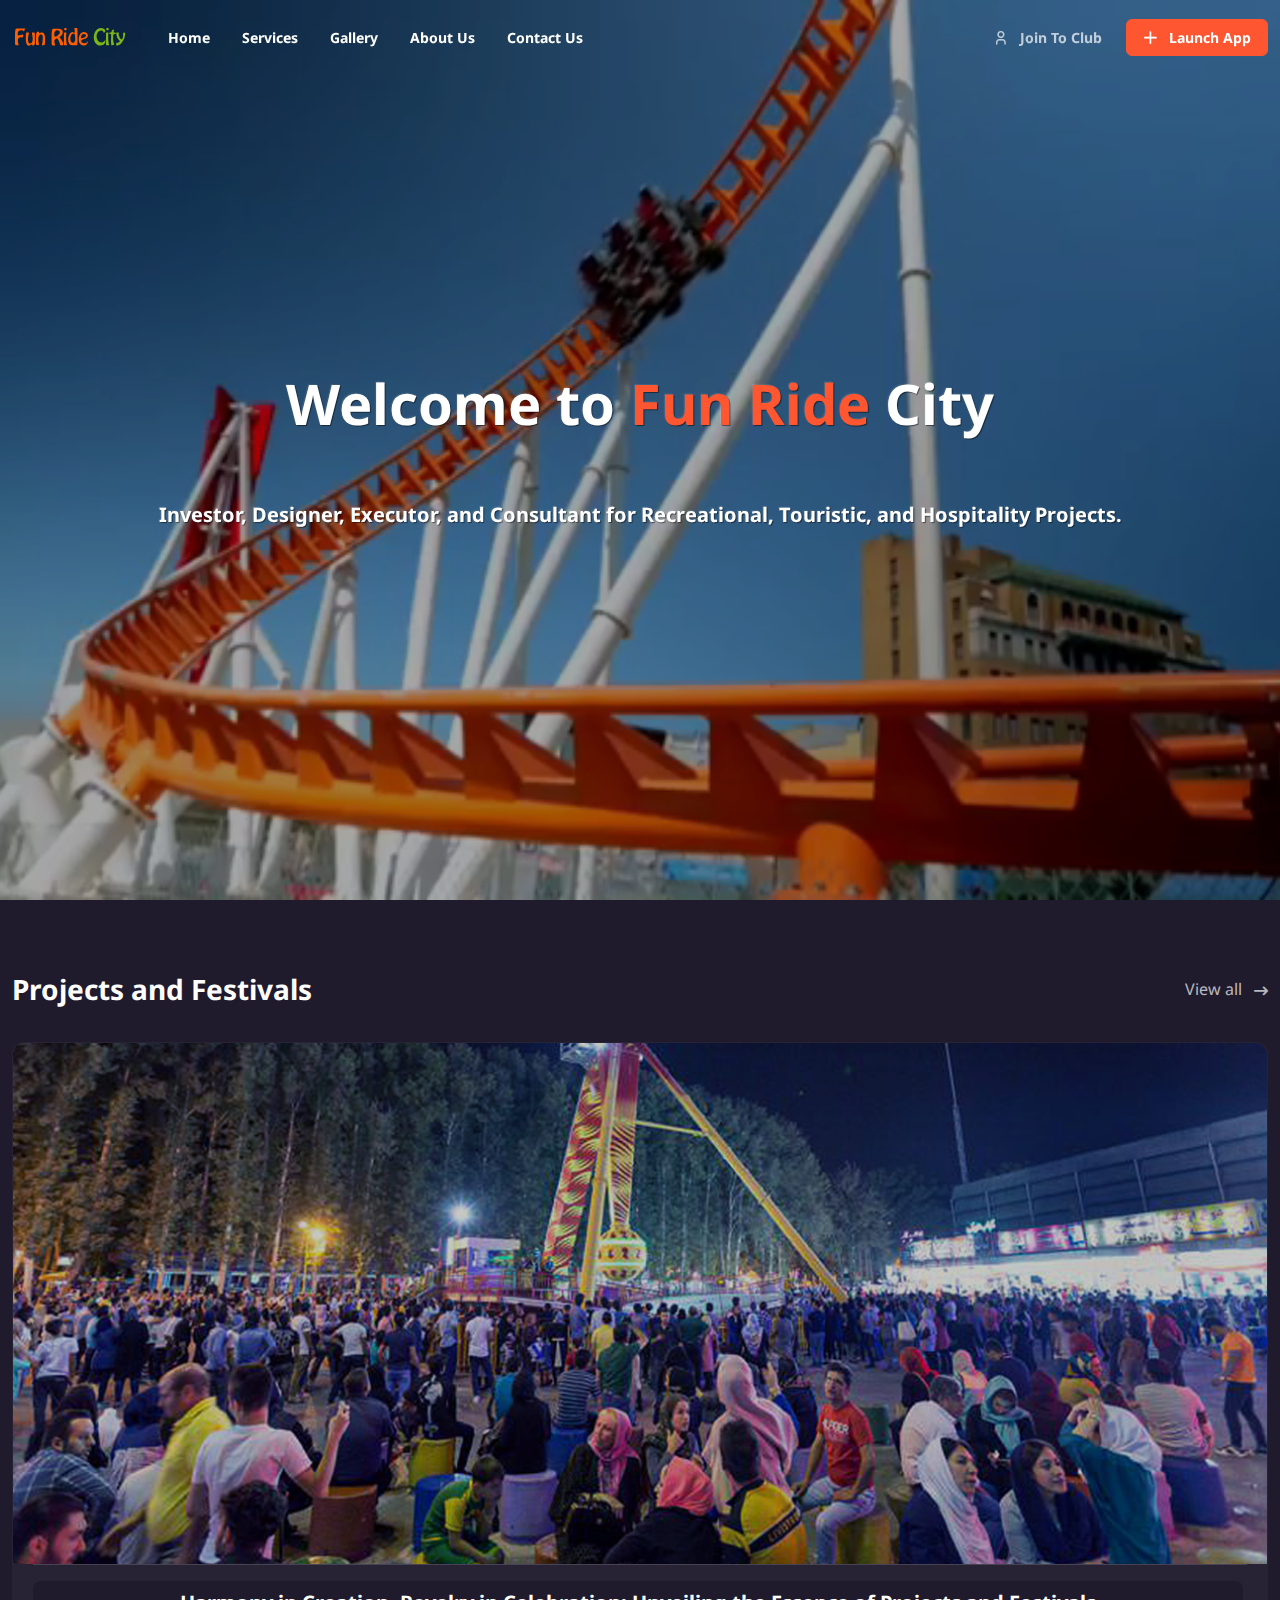
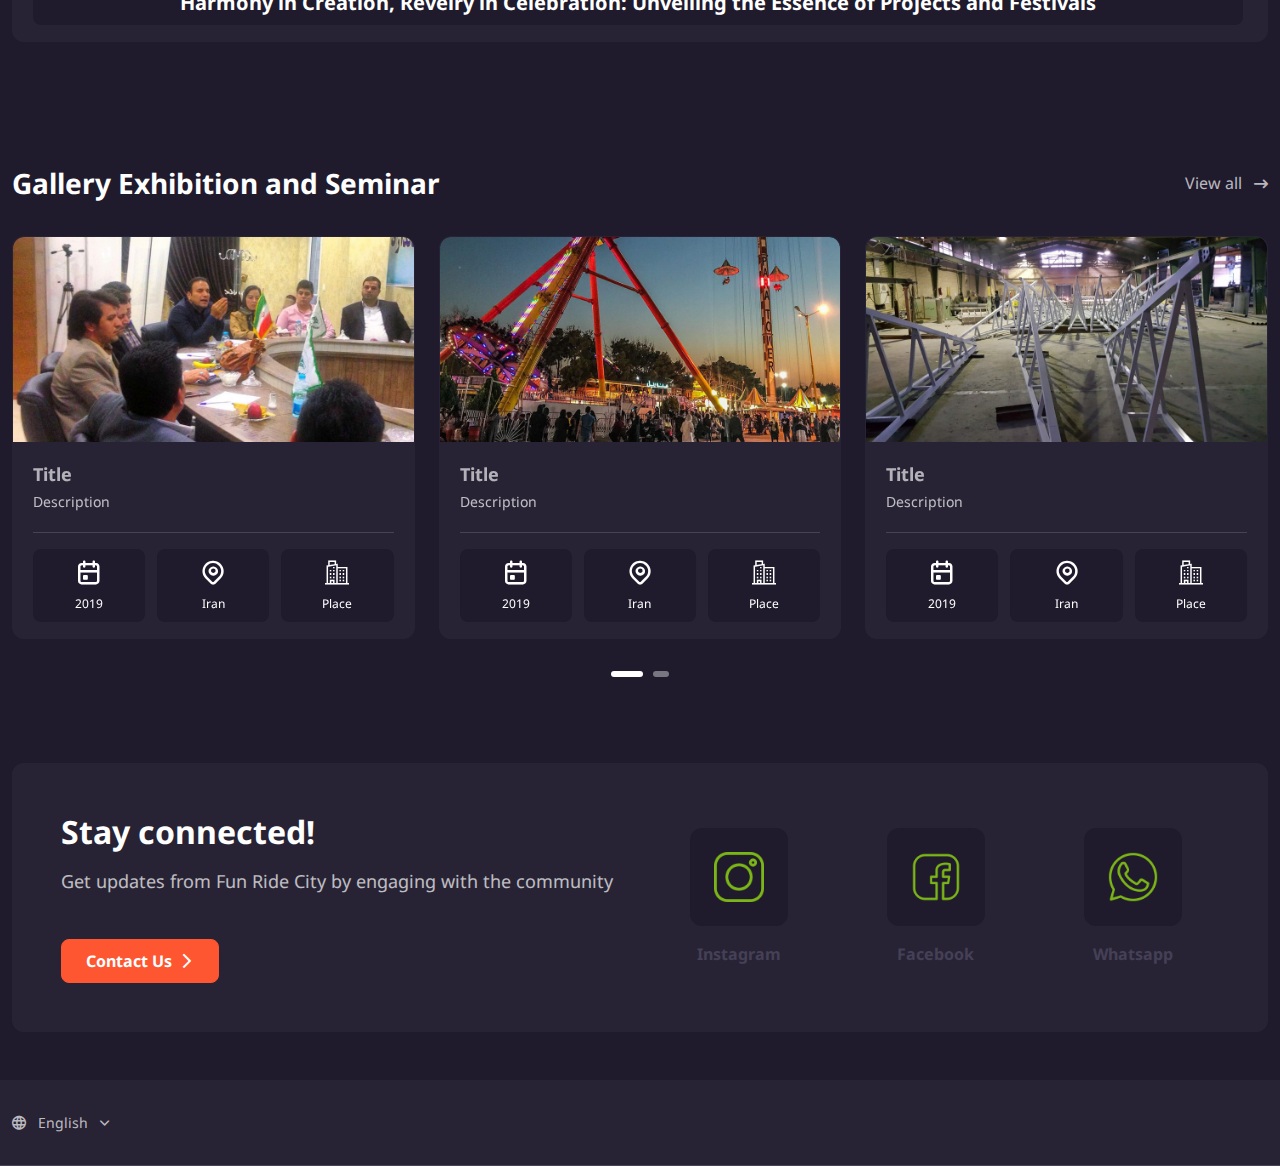
==== commit e5e9141b: "Update Website" ====
--- a/index.html
+++ b/index.html
@@ -1,337 +1,434 @@
 <!DOCTYPE html>
 <html lang="en">
+
 <head>
-    <meta charset="utf-8">
-    <title>Fun Ride City | Home</title>
-    <!-- SEO Meta Tags-->
-    <meta name="description" content="Fun Ride City">
-    <meta name="keywords" content="Fun Ride City">
-    <meta name="author" content="powerpage.online">
-    <!-- Viewport-->
-    <meta name="viewport" content="width=device-width, initial-scale=1">
-    <!-- Favicon and Touch Icons-->
-    <link rel="apple-touch-icon" sizes="180x180" href="apple-touch-icon.png">
-    <link rel="icon" type="image/png" sizes="32x32" href="favicon-32x32.png">
-    <link rel="icon" type="image/png" sizes="16x16" href="favicon-16x16.png">
-    <link rel="manifest" href="site.webmanifest">
-    <link rel="mask-icon" color="#5bbad5" href="safari-pinned-tab.svg">
-    <meta name="msapplication-TileColor" content="#766df4">
-    <meta name="theme-color" content="#ffffff">
- 
-    <!-- Page loading scripts-->
-    <script>
-      (function () {
-        window.onload = function () {
-          var preloader = document.querySelector('.page-loading');
-          preloader.classList.remove('active');
-          setTimeout(function () {
-            preloader.remove();
-          }, 2000);
-        };
-      })();
-      
-    </script>
-    <!-- Vendor Styles-->
-    <link rel="stylesheet" media="screen" href="vendor/simplebar/dist/simplebar.min.css"/>
-    <link rel="stylesheet" media="screen" href="vendor/tiny-slider/dist/tiny-slider.css"/>
-    <!-- Main Theme Styles + Bootstrap-->
-    <link rel="stylesheet" media="screen" href="css/theme.min.css">
-    <link rel="stylesheet" media="screen" href="css/custom.css">
-  </head>
-  <!-- Body-->
-  <body class="bg-dark">
-    <!-- Page loading spinner-->
-    <div class="page-loading active">
-      <div class="page-loading-inner">
-        <div class="page-spinner"></div><span>Loading...</span>
-      </div>
+  <meta charset="utf-8" />
+  <title>Fun Ride City | Home</title>
+  <!-- SEO Meta Tags-->
+  <meta name="description" content="Fun Ride City" />
+  <meta name="keywords" content="Fun Ride City" />
+  <meta name="author" content="powerpage.online" />
+  <!-- Viewport-->
+  <meta name="viewport" content="width=device-width, initial-scale=1" />
+  <!-- Favicon and Touch Icons-->
+  <link rel="apple-touch-icon" sizes="180x180" href="apple-touch-icon.png" />
+  <link rel="icon" type="image/png" sizes="32x32" href="favicon-32x32.png" />
+  <link rel="icon" type="image/png" sizes="16x16" href="favicon-16x16.png" />
+  <link rel="manifest" href="site.webmanifest" />
+  <link rel="mask-icon" color="#5bbad5" href="safari-pinned-tab.svg" />
+  <meta name="msapplication-TileColor" content="#766df4" />
+  <meta name="theme-color" content="#ffffff" />
+
+  <!-- Page loading scripts-->
+  <script>
+    (function () {
+      window.onload = function () {
+        var preloader = document.querySelector(".page-loading");
+        preloader.classList.remove("active");
+        setTimeout(function () {
+          preloader.remove();
+        }, 2000);
+      };
+    })();
+  </script>
+  <!-- Vendor Styles-->
+  <link rel="stylesheet" media="screen" href="vendor/simplebar/dist/simplebar.min.css" />
+  <link rel="stylesheet" media="screen" href="vendor/tiny-slider/dist/tiny-slider.css" />
+  <!-- Main Theme Styles + Bootstrap-->
+  <link rel="stylesheet" media="screen" href="css/theme.min.css" />
+  <link rel="stylesheet" media="screen" href="css/custom.css" />
+</head>
+<!-- Body-->
+
+<body class="bg-dark">
+  <!-- Page loading spinner-->
+  <div class="page-loading active">
+    <div class="page-loading-inner">
+      <div class="page-spinner"></div>
+      <span>Loading...</span>
     </div>
-    <main class="page-wrapper">
-      <!-- Navbar-->
-      <header class="navbar navbar-expand-lg navbar-dark fixed-top" data-scroll-header>
-        <div class="container">
-          <a class="navbar-brand me-3 me-xl-4" href="/"><img class="d-block" src="img/logo/logo-light.svg" width="116" alt="Fun Ride City"></a>
-          <button class="navbar-toggler ms-auto" type="button" data-bs-toggle="collapse" data-bs-target="#navbarNav" aria-controls="navbarNav" aria-expanded="false" aria-label="Toggle navigation">
-            <span class="navbar-toggler-icon"></span>
-          </button>
-          <a class="btn btn-link btn-light btn-sm d-none d-lg-block order-lg-3" href="#">
-            <i class="fi-user me-2"></i>
-            Join To Club
-          </a>
-            <a class="btn btn-primary btn-sm ms-2 order-lg-3" href="#">
-              <i class="fi-plus me-2"></i>
-              Launch App
-            </a>
-          <div class="collapse navbar-collapse order-lg-2" id="navbarNav">
-            <ul class="navbar-nav navbar-nav-scroll" style="max-height: 35rem;">
-              <!-- Menu items-->
-              <li class="nav-item active"><a class="nav-link" href="/">Home</a></li>
-              <li class="nav-item active"><a class="nav-link" href="/services.html">Services</a></li>
-              <li class="nav-item active"><a class="nav-link" href="/gallery.html">Gallery</a></li>
-              <li class="nav-item active"><a class="nav-link" href="/about.html">About Us</a></li>
-              <li class="nav-item active"><a class="nav-link" href="/contact.html">Contact Us</a></li>
-
-              <li class="nav-item d-lg-none"><a class="nav-link" href="#"  ><i class="fi-user me-2"></i>Join To Club</a></li>
-            </ul>
-          </div>
-        </div>
-      </header>
-      <!-- Page content-->
-      <!-- Hero-->
-      <section class="bg-dark pb-3">
-      
-        <div class="video-container">
-          <video autoplay muted loop>
-              <source src="video/hero.mp4" type="video/mp4" />
-          </video>
-          <div class="overlay"></div>
-          <div class="container py-5 align-items-center centered">
-            <div class="row align-items-center mt-2 mt-md-0 pt-md-4 py-lg-5">
-              <div class="col-md-12 order-md-1 mx-auto text-center justify-content-center  align-items-center h-100">
-                <h1 class="display-4 text-light pb-3 mb-4 mb-lg-5 position-relative top-text">Welcome to <span class='text-primary'>Fun Ride</span> City</h1>
-                <span class="h5 text-white top-text">
-                  Investor, Designer, Executor, and Consultant for Recreational, Touristic, and Hospitality Projects.
-                </span>
-              </div>
-            </div>
-          </div>
-        </div>
-
-      </section>
-
- 
-       <section class="container pt-sm-1 pb-5 mt-5 mb-md-4">
-        <div class="d-sm-flex align-items-center justify-content-between mb-4 pb-sm-2">
-          <h2 class="h3 text-light mb-2 mb-sm-0">Projects and Festivals</h2>
-          <a class="btn btn-link btn-light fw-normal px-0" href="#">View all<i class="fi-arrow-long-right fs-sm mt-0 ps-1 ms-2"></i></a>
-        </div>
-        <div class="row">
-          <div class="col-lg-12">
-            <!-- Item-->
-            <div class="card card-light card-hover h-lg-100 mb-4 mb-lg-0">
-
-              <div class="tns-carousel-wrapper card-img-top card-img-hover">
-                 <div class="tns-carousel-inner">
-                  <img src="img/funride/test2.png" alt="Image">
-                  <img src="img/funride/test.png" alt="Image">
-                </div>
-              </div>
-
+  </div>
+  <main class="page-wrapper">
+    <!-- Navbar-->
+    <header class="navbar navbar-expand-lg navbar-dark fixed-top" data-scroll-header>
+      <div class="container">
+        <a class="navbar-brand me-3 me-xl-4" href="/"><img class="d-block" src="img/logo/logo-light.svg" width="116"
+            alt="Fun Ride City" /></a>
+        <button class="navbar-toggler ms-auto" type="button" data-bs-toggle="collapse" data-bs-target="#navbarNav"
+          aria-controls="navbarNav" aria-expanded="false" aria-label="Toggle navigation">
+          <span class="navbar-toggler-icon"></span>
+        </button>
+        <a class="btn btn-link btn-light btn-sm d-none d-lg-block order-lg-3" href="#">
+          <i class="fi-user me-2"></i>
+          Join To Club
+        </a>
+        <a class="btn btn-primary btn-sm ms-2 order-lg-3" href="#">
+          <i class="fi-plus me-2"></i>
+          Launch App
+        </a>
+        <div class="collapse navbar-collapse order-lg-2" id="navbarNav">
+          <ul class="navbar-nav navbar-nav-scroll" style="max-height: 35rem">
+            <!-- Menu items-->
+            <li class="nav-item active">
+              <a class="nav-link" href="/">Home</a>
+            </li>
+            <li class="nav-item active">
+              <a class="nav-link" href="/services.html">Services</a>
+            </li>
+            <li class="nav-item active">
+              <a class="nav-link" href="/gallery.html">Gallery</a>
+            </li>
+            <li class="nav-item active">
+              <a class="nav-link" href="/about.html">About Us</a>
+            </li>
+            <li class="nav-item active">
+              <a class="nav-link" href="/contact.html">Contact Us</a>
+            </li>
+
+            <li class="nav-item d-lg-none">
+              <a class="nav-link" href="#"><i class="fi-user me-2"></i>Join To Club</a>
+            </li>
+          </ul>
+        </div>
+      </div>
+    </header>
+    <!-- Page content-->
+    <!-- Hero-->
+    <section class="bg-dark pb-3">
+      <div class="video-container">
+        <video autoplay muted loop>
+          <source src="video/hero.mp4" type="video/mp4" />
+        </video>
+        <div class="overlay"></div>
+        <div class="container py-5 align-items-center centered">
+          <div class="row align-items-center mt-2 mt-md-0 pt-md-4 py-lg-5">
+            <div class="col-md-12 order-md-1 mx-auto text-center justify-content-center align-items-center h-100">
+              <h1 class="display-4 text-light pb-3 mb-4 mb-lg-5 position-relative top-text">
+                Welcome to <span class="text-primary">Fun Ride</span> City
+              </h1>
+              <span class="h5 text-white top-text">
+                Investor, Designer, Executor, and Consultant for Recreational,
+                Touristic, and Hospitality Projects.
+              </span>
+            </div>
+          </div>
+        </div>
+      </div>
+    </section>
+
+    <section class="container pt-sm-1 pb-5 mt-5 mb-md-4">
+      <div class="d-sm-flex align-items-center justify-content-between mb-4 pb-sm-2">
+        <h2 class="h3 text-light mb-2 mb-sm-0">Projects and Festivals</h2>
+        <a class="btn btn-link btn-light fw-normal px-0" href="/gallery.html">View all<i
+            class="fi-arrow-long-right fs-sm mt-0 ps-1 ms-2"></i></a>
+      </div>
+      <div class="row">
+        <div class="col-lg-12">
+          <!-- Item-->
+          <div class="card card-light card-hover h-lg-100 mb-4 mb-lg-0">
+            <div class="tns-carousel-wrapper card-img-top card-img-hover">
+              <div class="tns-carousel-inner">
+                <img src="img/funride/test2.png" alt="Image" />
+                <img src="img/funride/test.png" alt="Image" />
+              </div>
+            </div>
+
+            <div class="card-footer border-0 pt-0">
+              <div class="border-top border-light pt-3">
+                <div class="row g-2">
+                  <div class="col me-sm-1">
+                    <div class="bg-dark rounded text-center w-100 h-100 p-2">
+                      <span class="h5 text-light">
+                        Harmony in Creation, Revelry in Celebration: Unveiling
+                        the Essence of Projects and Festivals</span>
+                    </div>
+                  </div>
+                </div>
+              </div>
+            </div>
+          </div>
+        </div>
+      </div>
+    </section>
+
+    <!-- The latest gallery collections-->
+    <section class="container pt-sm-5 pt-4 pb-3">
+      <div class="d-sm-flex align-items-center justify-content-between mb-3 mb-sm-4 pb-2">
+        <h2 class="h3 text-light mb-3 mb-sm-0">
+          Gallery Exhibition and Seminar
+        </h2>
+        <div class="d-flex align-items-center">
+          <a class="btn btn-link btn-light fw-normal px-0" href="/gallery.html">View all<i
+              class="fi-arrow-long-right fs-sm mt-0 ps-1 ms-2"></i></a>
+        </div>
+      </div>
+      <div class="tns-carousel-wrapper tns-controls-outside-xxl tns-nav-outside tns-carousel-light">
+        <div class="tns-carousel-inner"
+          data-carousel-options='{"items": 3, "responsive": {"0":{"items":1, "gutter": 16},"500":{"items":2, "gutter": 18},"900":{"items":3, "gutter": 20}, "1100":{"gutter": 24}}}'>
+          <div>
+            <div class="card card-light card-hover h-100">
+              <div class="card-img-top card-img-hover">
+                <a class="img-overlay" href="#"></a>
+                <div class="content-overlay end-0 top-0 pt-3 pe-3">
+                  <button class="btn btn-icon btn-light btn-xs text-primary rounded-circle" type="button"
+                    data-bs-toggle="tooltip" data-bs-placement="left" title="Add to Wishlist">
+                    <i class="fi-heart"></i>
+                  </button>
+                </div>
+                <img src="img/gallery/01.png" alt="Image" />
+              </div>
+              <div class="card-body">
+                <h3 class="h6 mb-1">
+                  <a class="nav-link-light" href="#">Title</a>
+                </h3>
+                <div class="fs-sm text-light opacity-70">Description</div>
+              </div>
               <div class="card-footer border-0 pt-0">
                 <div class="border-top border-light pt-3">
                   <div class="row g-2">
                     <div class="col me-sm-1">
-                      <div class="bg-dark rounded text-center w-100 h-100 p-2"> 
-                         <span class="h5 text-light">
-                          
-                          Harmony in Creation, Revelry in Celebration: Unveiling the Essence of Projects and Festivals</span></div>
-                    </div>
-                   
-                  </div>
-                </div>
-              </div>
-            </div>
-          </div>
-
-        </div>
-      </section>
-    
-
-      <!-- The latest gallery collections-->
-      <section class="container pt-sm-5 pt-4 pb-3">
-        <div class="d-sm-flex align-items-center justify-content-between mb-3 mb-sm-4 pb-2">
-          <h2 class="h3 text-light mb-3 mb-sm-0">Gallery Exhibition and Seminar</h2>
-          <div class="d-flex align-items-center">
-            <a class="btn btn-link btn-light fw-normal px-0" href="#">View all<i class="fi-arrow-long-right fs-sm mt-0 ps-1 ms-2"></i></a>
-          </div>
-        </div>
-        <div class="tns-carousel-wrapper tns-controls-outside-xxl tns-nav-outside tns-carousel-light">
-          <div class="tns-carousel-inner" data-carousel-options="{&quot;items&quot;: 3, &quot;responsive&quot;: {&quot;0&quot;:{&quot;items&quot;:1, &quot;gutter&quot;: 16},&quot;500&quot;:{&quot;items&quot;:2, &quot;gutter&quot;: 18},&quot;900&quot;:{&quot;items&quot;:3, &quot;gutter&quot;: 20}, &quot;1100&quot;:{&quot;gutter&quot;: 24}}}">
-            <div>
-              <div class="card card-light card-hover h-100">
-                <div class="card-img-top card-img-hover"><a class="img-overlay" href="#"></a>
-                  <div class="content-overlay end-0 top-0 pt-3 pe-3">
-                    <button class="btn btn-icon btn-light btn-xs text-primary rounded-circle" type="button" data-bs-toggle="tooltip" data-bs-placement="left" title="Add to Wishlist"><i class="fi-heart"></i></button>
-                  </div><img src="img/gallery/01.png" alt="Image">
-                </div>
-                <div class="card-body">
-                   <h3 class="h6 mb-1"><a class="nav-link-light" href="#">Title</a></h3>
-                  <div class="fs-sm text-light opacity-70">Description</div>
-                </div>
-                <div class="card-footer border-0 pt-0">
-                  <div class="border-top border-light pt-3">
-                    <div class="row g-2">
-                      <div class="col me-sm-1">
-                        <div class="bg-dark rounded text-center w-100 h-100 p-2"><i class="fi-calendar d-block h4 text-light mb-0 mx-center"></i><span class="fs-xs text-light">2019</span></div>
-                      </div>
-                      <div class="col me-sm-1">
-                        <div class="bg-dark rounded text-center w-100 h-100 p-2"><i class="fi-map-pin d-block h4 text-light mb-0 mx-center"></i><span class="fs-xs text-light">Iran</span></div>
-                      </div>
-                      <div class="col">
-                        <div class="bg-dark rounded text-center w-100 h-100 p-2"><i class="fi-apartment d-block h4 text-light mb-0 mx-center"></i><span class="fs-xs text-light">Place</span></div>
-                      </div>
-                    </div>
-                  </div>
-                </div>
-              </div>
-            </div>
-           
-            <div>
-              <div class="card card-light card-hover h-100">
-                <div class="card-img-top card-img-hover"><a class="img-overlay" href="#"></a>
-                  <div class="content-overlay end-0 top-0 pt-3 pe-3">
-                    <button class="btn btn-icon btn-light btn-xs text-primary rounded-circle" type="button" data-bs-toggle="tooltip" data-bs-placement="left" title="Add to Wishlist"><i class="fi-heart"></i></button>
-                  </div><img src="img/gallery/02.png" alt="Image">
-                </div>
-                <div class="card-body">
-                   <h3 class="h6 mb-1"><a class="nav-link-light" href="#">Title</a></h3>
-                  <div class="fs-sm text-light opacity-70">Description</div>
-                </div>
-                <div class="card-footer border-0 pt-0">
-                  <div class="border-top border-light pt-3">
-                    <div class="row g-2">
-                      <div class="col me-sm-1">
-                        <div class="bg-dark rounded text-center w-100 h-100 p-2"><i class="fi-calendar d-block h4 text-light mb-0 mx-center"></i><span class="fs-xs text-light">2019</span></div>
-                      </div>
-                      <div class="col me-sm-1">
-                        <div class="bg-dark rounded text-center w-100 h-100 p-2"><i class="fi-map-pin d-block h4 text-light mb-0 mx-center"></i><span class="fs-xs text-light">Iran</span></div>
-                      </div>
-                      <div class="col">
-                        <div class="bg-dark rounded text-center w-100 h-100 p-2"><i class="fi-apartment d-block h4 text-light mb-0 mx-center"></i><span class="fs-xs text-light">Place</span></div>
-                      </div>
-                    </div>
-                  </div>
-                </div>
-              </div>
-            </div>
-          
-            <div>
-              <div class="card card-light card-hover h-100">
-                <div class="card-img-top card-img-hover"><a class="img-overlay" href="#"></a>
-                  <div class="content-overlay end-0 top-0 pt-3 pe-3">
-                    <button class="btn btn-icon btn-light btn-xs text-primary rounded-circle" type="button" data-bs-toggle="tooltip" data-bs-placement="left" title="Add to Wishlist"><i class="fi-heart"></i></button>
-                  </div><img src="img/gallery/03.png" alt="Image">
-                </div>
-                <div class="card-body">
-                   <h3 class="h6 mb-1"><a class="nav-link-light" href="#">Title</a></h3>
-                  <div class="fs-sm text-light opacity-70">Description</div>
-                </div>
-                <div class="card-footer border-0 pt-0">
-                  <div class="border-top border-light pt-3">
-                    <div class="row g-2">
-                      <div class="col me-sm-1">
-                        <div class="bg-dark rounded text-center w-100 h-100 p-2"><i class="fi-calendar d-block h4 text-light mb-0 mx-center"></i><span class="fs-xs text-light">2019</span></div>
-                      </div>
-                      <div class="col me-sm-1">
-                        <div class="bg-dark rounded text-center w-100 h-100 p-2"><i class="fi-map-pin d-block h4 text-light mb-0 mx-center"></i><span class="fs-xs text-light">Iran</span></div>
-                      </div>
-                      <div class="col">
-                        <div class="bg-dark rounded text-center w-100 h-100 p-2"><i class="fi-apartment d-block h4 text-light mb-0 mx-center"></i><span class="fs-xs text-light">Place</span></div>
-                      </div>
-                    </div>
-                  </div>
-                </div>
-              </div>
-            </div>
-           
-            <div>
-              <div class="card card-light card-hover h-100">
-                <div class="card-img-top card-img-hover"><a class="img-overlay" href="#"></a>
-                  <div class="content-overlay end-0 top-0 pt-3 pe-3">
-                    <button class="btn btn-icon btn-light btn-xs text-primary rounded-circle" type="button" data-bs-toggle="tooltip" data-bs-placement="left" title="Add to Wishlist"><i class="fi-heart"></i></button>
-                  </div><img src="img/gallery/04.png" alt="Image">
-                </div>
-                <div class="card-body">
-                   <h3 class="h6 mb-1"><a class="nav-link-light" href="#">Title</a></h3>
-                  <div class="fs-sm text-light opacity-70">Description</div>
-                </div>
-                <div class="card-footer border-0 pt-0">
-                  <div class="border-top border-light pt-3">
-                    <div class="row g-2">
-                      <div class="col me-sm-1">
-                        <div class="bg-dark rounded text-center w-100 h-100 p-2"><i class="fi-calendar d-block h4 text-light mb-0 mx-center"></i><span class="fs-xs text-light">2019</span></div>
-                      </div>
-                      <div class="col me-sm-1">
-                        <div class="bg-dark rounded text-center w-100 h-100 p-2"><i class="fi-map-pin d-block h4 text-light mb-0 mx-center"></i><span class="fs-xs text-light">Iran</span></div>
-                      </div>
-                      <div class="col">
-                        <div class="bg-dark rounded text-center w-100 h-100 p-2"><i class="fi-apartment d-block h4 text-light mb-0 mx-center"></i><span class="fs-xs text-light">Place</span></div>
-                      </div>
-                    </div>
-                  </div>
-                </div>
-              </div>
-            </div>
-          </div>
-        </div>
-      </section>
-      <!-- Our Services-->
-      <section class="container pt-4 pb-5 py-sm-5">
-             <div>
-              <div class="card card-body p-sm-5 card-light h-100">
-                <div class="row align-items-center py-3 py-sm-0">
-                  <div class="col-md-6 mb-4 pb-3 mb-md-0 pb-md-0 text-center text-md-start">
-                    <h2 class="text-light">Our Services</h2>
-                    <p class="fs-lg text-light opacity-70 pb-md-4">Join Fun Ride on a journey of excitement, innovation, and investment in the world of amusement parks. Together, let's build unforgettable experiences that captivate hearts and create lasting memories for generations to come.</p><a class="btn btn-primary" href="#">Contact Us<i class="fi-chevron-right fs-sm ms-2"></i></a>
-                  </div>
-                  <div class="col-md-6">
-                    <div class="row row-cols-sm-3 row-cols-md-2 row-cols-lg-3 gy-4 gx-3 gx-sm-4">
- 
-                      <div class="col">
-                        <div class="d-table bg-dark rounded-3 p-4 mx-auto mb-3"><img class="d-block m-sm-2" src="img/services/production.png" width="56" alt="Produce"></div>
-                        <div class="fw-bold text-center">Produce</div>
-                      </div> 
-                      <div class="col">
-                        <div class="d-table bg-dark rounded-3 p-4 mx-auto mb-3"><img class="d-block m-sm-2" src="img/services/implementation.png" width="56" alt="Execute"></div>
-                        <div class="fw-bold text-center">Execute</div>
-                      </div>
-                      <div class="col">
-                        <div class="d-table bg-dark rounded-3 p-4 mx-auto mb-3"><img class="d-block m-sm-2" src="img/services/investment.png" width="56" alt="Investment"></div>
-                        <div class="fw-bold text-center">Investment</div>
-                      </div>
-                    </div>
-                  </div>
-                </div>
-              </div>
-            </div>
-      </section>
- 
-    </main>
-    <!-- Footer-->
-    <footer class="footer bg-faded-light">
-      <div class="border-bottom border-light py-4">
-        <div class="container d-sm-flex align-items-center justify-content-between">
-          <div class="d-flex pt-3 pt-sm-0">
-            <div class="dropdown ms-n3">
-              <button class="btn btn-light btn-link btn-sm dropdown-toggle fw-normal py-2" type="button" data-bs-toggle="dropdown"><i class="fi-globe me-2"></i>
+                      <div class="bg-dark rounded text-center w-100 h-100 p-2">
+                        <i class="fi-calendar d-block h4 text-light mb-0 mx-center"></i><span
+                          class="fs-xs text-light">2019</span>
+                      </div>
+                    </div>
+                    <div class="col me-sm-1">
+                      <div class="bg-dark rounded text-center w-100 h-100 p-2">
+                        <i class="fi-map-pin d-block h4 text-light mb-0 mx-center"></i><span
+                          class="fs-xs text-light">Iran</span>
+                      </div>
+                    </div>
+                    <div class="col">
+                      <div class="bg-dark rounded text-center w-100 h-100 p-2">
+                        <i class="fi-apartment d-block h4 text-light mb-0 mx-center"></i><span
+                          class="fs-xs text-light">Place</span>
+                      </div>
+                    </div>
+                  </div>
+                </div>
+              </div>
+            </div>
+          </div>
+
+          <div>
+            <div class="card card-light card-hover h-100">
+              <div class="card-img-top card-img-hover">
+                <a class="img-overlay" href="#"></a>
+                <div class="content-overlay end-0 top-0 pt-3 pe-3">
+                  <button class="btn btn-icon btn-light btn-xs text-primary rounded-circle" type="button"
+                    data-bs-toggle="tooltip" data-bs-placement="left" title="Add to Wishlist">
+                    <i class="fi-heart"></i>
+                  </button>
+                </div>
+                <img src="img/gallery/02.png" alt="Image" />
+              </div>
+              <div class="card-body">
+                <h3 class="h6 mb-1">
+                  <a class="nav-link-light" href="#">Title</a>
+                </h3>
+                <div class="fs-sm text-light opacity-70">Description</div>
+              </div>
+              <div class="card-footer border-0 pt-0">
+                <div class="border-top border-light pt-3">
+                  <div class="row g-2">
+                    <div class="col me-sm-1">
+                      <div class="bg-dark rounded text-center w-100 h-100 p-2">
+                        <i class="fi-calendar d-block h4 text-light mb-0 mx-center"></i><span
+                          class="fs-xs text-light">2019</span>
+                      </div>
+                    </div>
+                    <div class="col me-sm-1">
+                      <div class="bg-dark rounded text-center w-100 h-100 p-2">
+                        <i class="fi-map-pin d-block h4 text-light mb-0 mx-center"></i><span
+                          class="fs-xs text-light">Iran</span>
+                      </div>
+                    </div>
+                    <div class="col">
+                      <div class="bg-dark rounded text-center w-100 h-100 p-2">
+                        <i class="fi-apartment d-block h4 text-light mb-0 mx-center"></i><span
+                          class="fs-xs text-light">Place</span>
+                      </div>
+                    </div>
+                  </div>
+                </div>
+              </div>
+            </div>
+          </div>
+
+          <div>
+            <div class="card card-light card-hover h-100">
+              <div class="card-img-top card-img-hover">
+                <a class="img-overlay" href="#"></a>
+                <div class="content-overlay end-0 top-0 pt-3 pe-3">
+                  <button class="btn btn-icon btn-light btn-xs text-primary rounded-circle" type="button"
+                    data-bs-toggle="tooltip" data-bs-placement="left" title="Add to Wishlist">
+                    <i class="fi-heart"></i>
+                  </button>
+                </div>
+                <img src="img/gallery/03.png" alt="Image" />
+              </div>
+              <div class="card-body">
+                <h3 class="h6 mb-1">
+                  <a class="nav-link-light" href="#">Title</a>
+                </h3>
+                <div class="fs-sm text-light opacity-70">Description</div>
+              </div>
+              <div class="card-footer border-0 pt-0">
+                <div class="border-top border-light pt-3">
+                  <div class="row g-2">
+                    <div class="col me-sm-1">
+                      <div class="bg-dark rounded text-center w-100 h-100 p-2">
+                        <i class="fi-calendar d-block h4 text-light mb-0 mx-center"></i><span
+                          class="fs-xs text-light">2019</span>
+                      </div>
+                    </div>
+                    <div class="col me-sm-1">
+                      <div class="bg-dark rounded text-center w-100 h-100 p-2">
+                        <i class="fi-map-pin d-block h4 text-light mb-0 mx-center"></i><span
+                          class="fs-xs text-light">Iran</span>
+                      </div>
+                    </div>
+                    <div class="col">
+                      <div class="bg-dark rounded text-center w-100 h-100 p-2">
+                        <i class="fi-apartment d-block h4 text-light mb-0 mx-center"></i><span
+                          class="fs-xs text-light">Place</span>
+                      </div>
+                    </div>
+                  </div>
+                </div>
+              </div>
+            </div>
+          </div>
+
+          <div>
+            <div class="card card-light card-hover h-100">
+              <div class="card-img-top card-img-hover">
+                <a class="img-overlay" href="#"></a>
+                <div class="content-overlay end-0 top-0 pt-3 pe-3">
+                  <button class="btn btn-icon btn-light btn-xs text-primary rounded-circle" type="button"
+                    data-bs-toggle="tooltip" data-bs-placement="left" title="Add to Wishlist">
+                    <i class="fi-heart"></i>
+                  </button>
+                </div>
+                <img src="img/gallery/04.png" alt="Image" />
+              </div>
+              <div class="card-body">
+                <h3 class="h6 mb-1">
+                  <a class="nav-link-light" href="#">Title</a>
+                </h3>
+                <div class="fs-sm text-light opacity-70">Description</div>
+              </div>
+              <div class="card-footer border-0 pt-0">
+                <div class="border-top border-light pt-3">
+                  <div class="row g-2">
+                    <div class="col me-sm-1">
+                      <div class="bg-dark rounded text-center w-100 h-100 p-2">
+                        <i class="fi-calendar d-block h4 text-light mb-0 mx-center"></i><span
+                          class="fs-xs text-light">2019</span>
+                      </div>
+                    </div>
+                    <div class="col me-sm-1">
+                      <div class="bg-dark rounded text-center w-100 h-100 p-2">
+                        <i class="fi-map-pin d-block h4 text-light mb-0 mx-center"></i><span
+                          class="fs-xs text-light">Iran</span>
+                      </div>
+                    </div>
+                    <div class="col">
+                      <div class="bg-dark rounded text-center w-100 h-100 p-2">
+                        <i class="fi-apartment d-block h4 text-light mb-0 mx-center"></i><span
+                          class="fs-xs text-light">Place</span>
+                      </div>
+                    </div>
+                  </div>
+                </div>
+              </div>
+            </div>
+          </div>
+        </div>
+      </div>
+    </section>
+
+    <section class="container pt-4 pb-5 py-sm-5">
+      <div>
+        <div class="card card-body p-sm-5 card-light h-100">
+          <div class="row align-items-center py-3 py-sm-0">
+            <div class="col-md-6 mb-4 pb-3 mb-md-0 pb-md-0 text-center text-md-start">
+              <h2 class="text-light">Stay connected!</h2>
+              <p class="fs-lg text-light opacity-70 pb-md-4">
+                Get updates from Fun Ride City by engaging with the community
+              </p>
+              <a class="btn btn-primary" href="/contact.html">Contact Us<i class="fi-chevron-right fs-sm ms-2"></i></a>
+            </div>
+            <div class="col-md-6">
+              <div class="row row-cols-sm-3 row-cols-md-2 row-cols-lg-3 gy-4 gx-3 gx-sm-4">
+                <a class="nav-link" href="https://instagram.com/funridecity" target="_blank">
+                  <div class="col">
+                    <div class="d-table bg-dark rounded-3 p-4 mx-auto mb-3">
+                      <img class="d-block" src="img/social/instagram.png" width="50" alt="Instagram" />
+                    </div>
+                    <div class="fw-bold text-center">Instagram</div>
+                  </div>
+                </a>
+
+                <a class="nav-link" href="https://facebook.com/funridecity" target="_blank">
+                  <div class="col">
+                    <div class="d-table bg-dark rounded-3 p-4 mx-auto mb-3">
+                      <img class="d-block" src="img/social/social-media.png" width="50" alt="Facebook" />
+                    </div>
+                    <div class="fw-bold text-center">Facebook</div>
+                  </div>
+                </a>
+
+                <a class="nav-link" href="https://wa.me/+19799009398" target="_blank">
+                  <div class="col">
+                    <div class="d-table bg-dark rounded-3 p-4 mx-auto mb-3">
+                      <img class="d-block" src="img/social/whatsapp.png" width="50" alt="Whatsapp" />
+                    </div>
+                    <div class="fw-bold text-center">Whatsapp</div>
+                  </div>
+                </a>
+              </div>
+            </div>
+          </div>
+        </div>
+      </div>
+    </section>
+  </main>
+  <!-- Footer-->
+  <footer class="footer bg-faded-light">
+    <div class="border-bottom border-light py-4">
+      <div class="container d-sm-flex align-items-center justify-content-between">
+        <div class="d-flex pt-3 pt-sm-0">
+          <div class="dropdown ms-n3">
+            <button class="btn btn-light btn-link btn-sm dropdown-toggle fw-normal py-2" type="button"
+              data-bs-toggle="dropdown">
+              <i class="fi-globe me-2"></i>
               English
             </button>
-              <div class="dropdown-menu dropdown-menu-dark w-100">
-                <a class="dropdown-item" href="#">English</a>
-                <a class="dropdown-item" href="#">Arabic</a>
-                <a class="dropdown-item" href="#">Persian</a>
-              </div>
-            </div>
-          </div> 
-          
-                    
-         
-        </div>
-      </div>
-
-    </footer>
-    <!-- Back to top button-->
-    <a class="btn-scroll-top" href="#top" data-scroll><span class="btn-scroll-top-tooltip text-muted fs-sm me-2">Top</span><i class="btn-scroll-top-icon fi-chevron-up">   </i></a>
-    <!-- Vendor scrits: js libraries and plugins-->
-    <script src="vendor/bootstrap/dist/js/bootstrap.bundle.min.js"></script>
-    <script src="vendor/simplebar/dist/simplebar.min.js"></script>
-    <script src="vendor/smooth-scroll/dist/smooth-scroll.polyfills.min.js"></script>
-    <script src="vendor/tiny-slider/dist/min/tiny-slider.js"></script>
-    <script src="vendor/jarallax/dist/jarallax.min.js"></script>
-    <script src="vendor/jarallax/dist/jarallax-element.min.js"></script>
-    <script src="vendor/parallax-js/dist/parallax.min.js"></script>
-    <!-- Main theme script-->
-    <script src="js/theme.min.js"></script>
-  </body>
+            <div class="dropdown-menu dropdown-menu-dark w-100">
+              <a class="dropdown-item" href="#">English</a>
+              <a class="dropdown-item" href="#">Arabic</a>
+              <a class="dropdown-item" href="#">Persian</a>
+            </div>
+          </div>
+        </div>
+      </div>
+    </div>
+  </footer>
+  <!-- Back to top button-->
+  <a class="btn-scroll-top" href="#top" data-scroll><span
+      class="btn-scroll-top-tooltip text-muted fs-sm me-2">Top</span><i class="btn-scroll-top-icon fi-chevron-up">
+    </i></a>
+  <!-- Vendor scrits: js libraries and plugins-->
+  <script src="vendor/bootstrap/dist/js/bootstrap.bundle.min.js"></script>
+  <script src="vendor/simplebar/dist/simplebar.min.js"></script>
+  <script src="vendor/smooth-scroll/dist/smooth-scroll.polyfills.min.js"></script>
+  <script src="vendor/tiny-slider/dist/min/tiny-slider.js"></script>
+  <script src="vendor/jarallax/dist/jarallax.min.js"></script>
+  <script src="vendor/jarallax/dist/jarallax-element.min.js"></script>
+  <script src="vendor/parallax-js/dist/parallax.min.js"></script>
+  <!-- Main theme script-->
+  <script src="js/theme.min.js"></script>
+</body>
 
 </html>